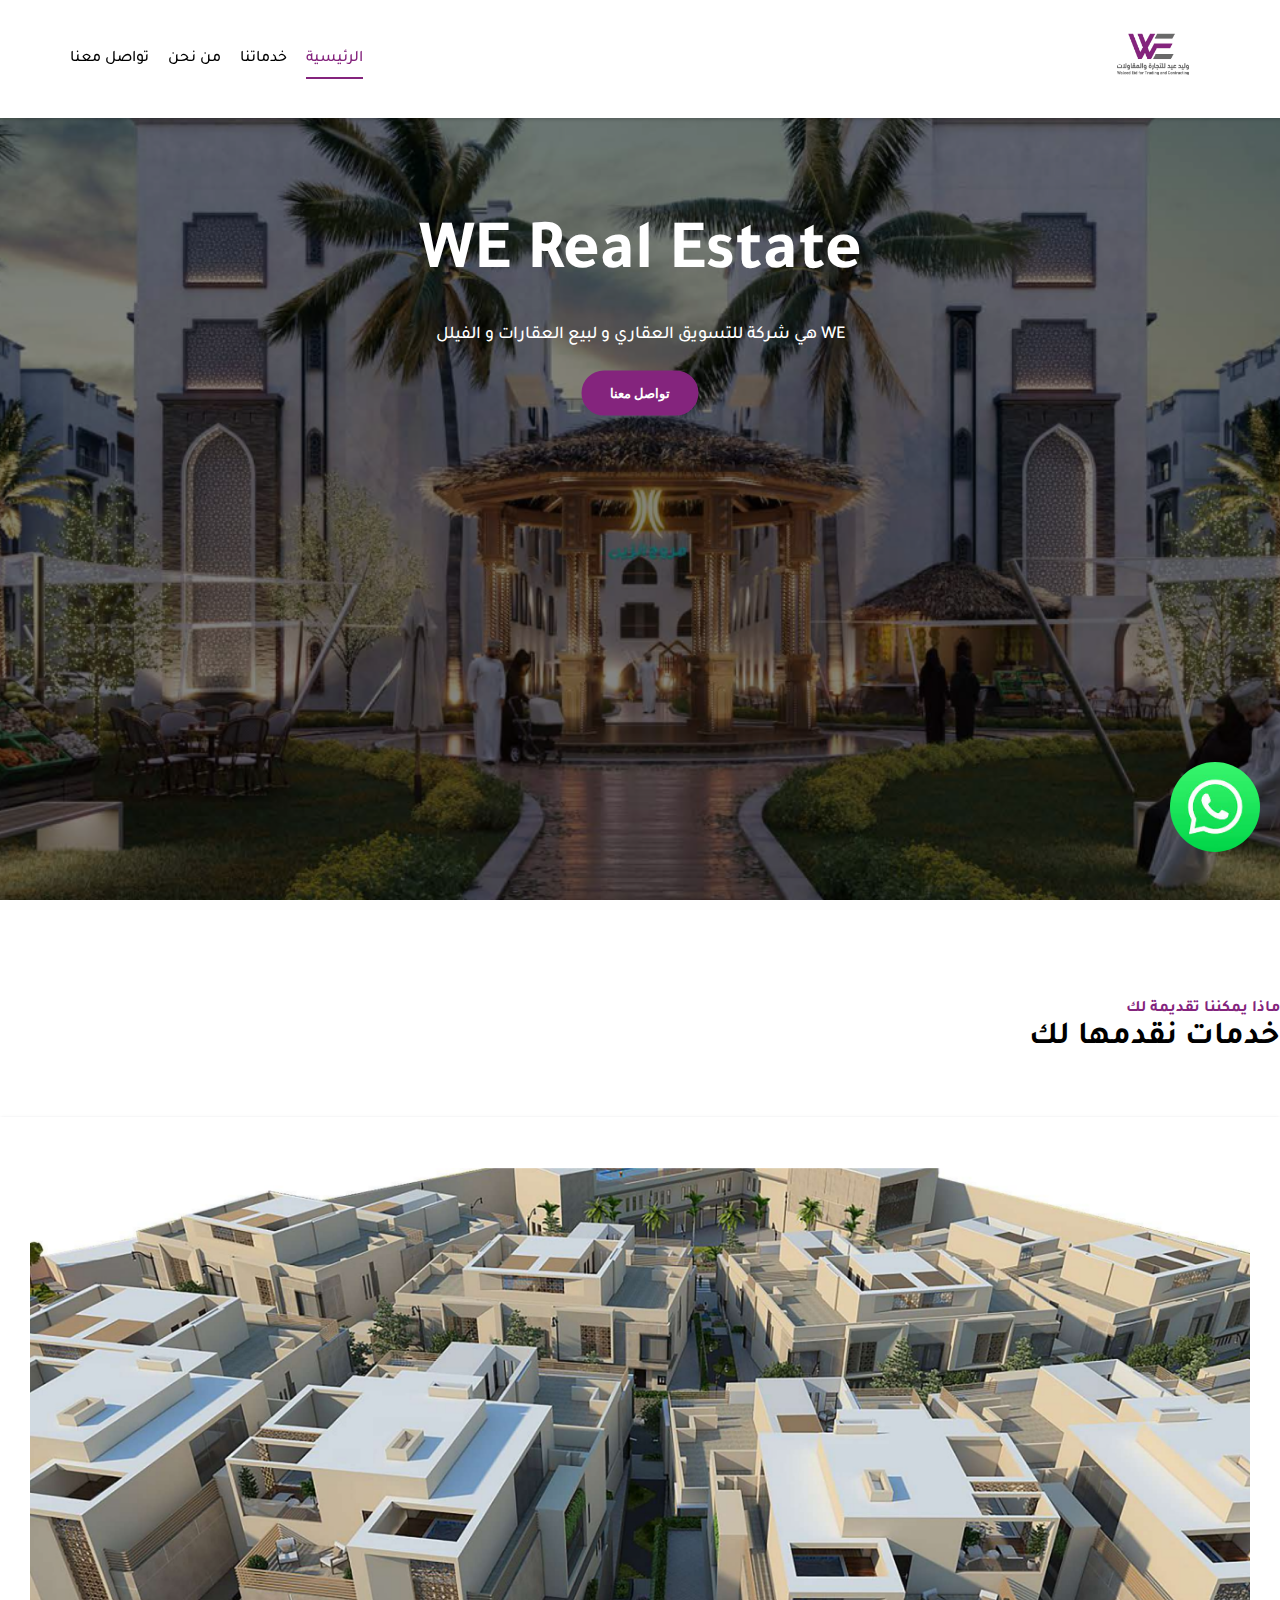
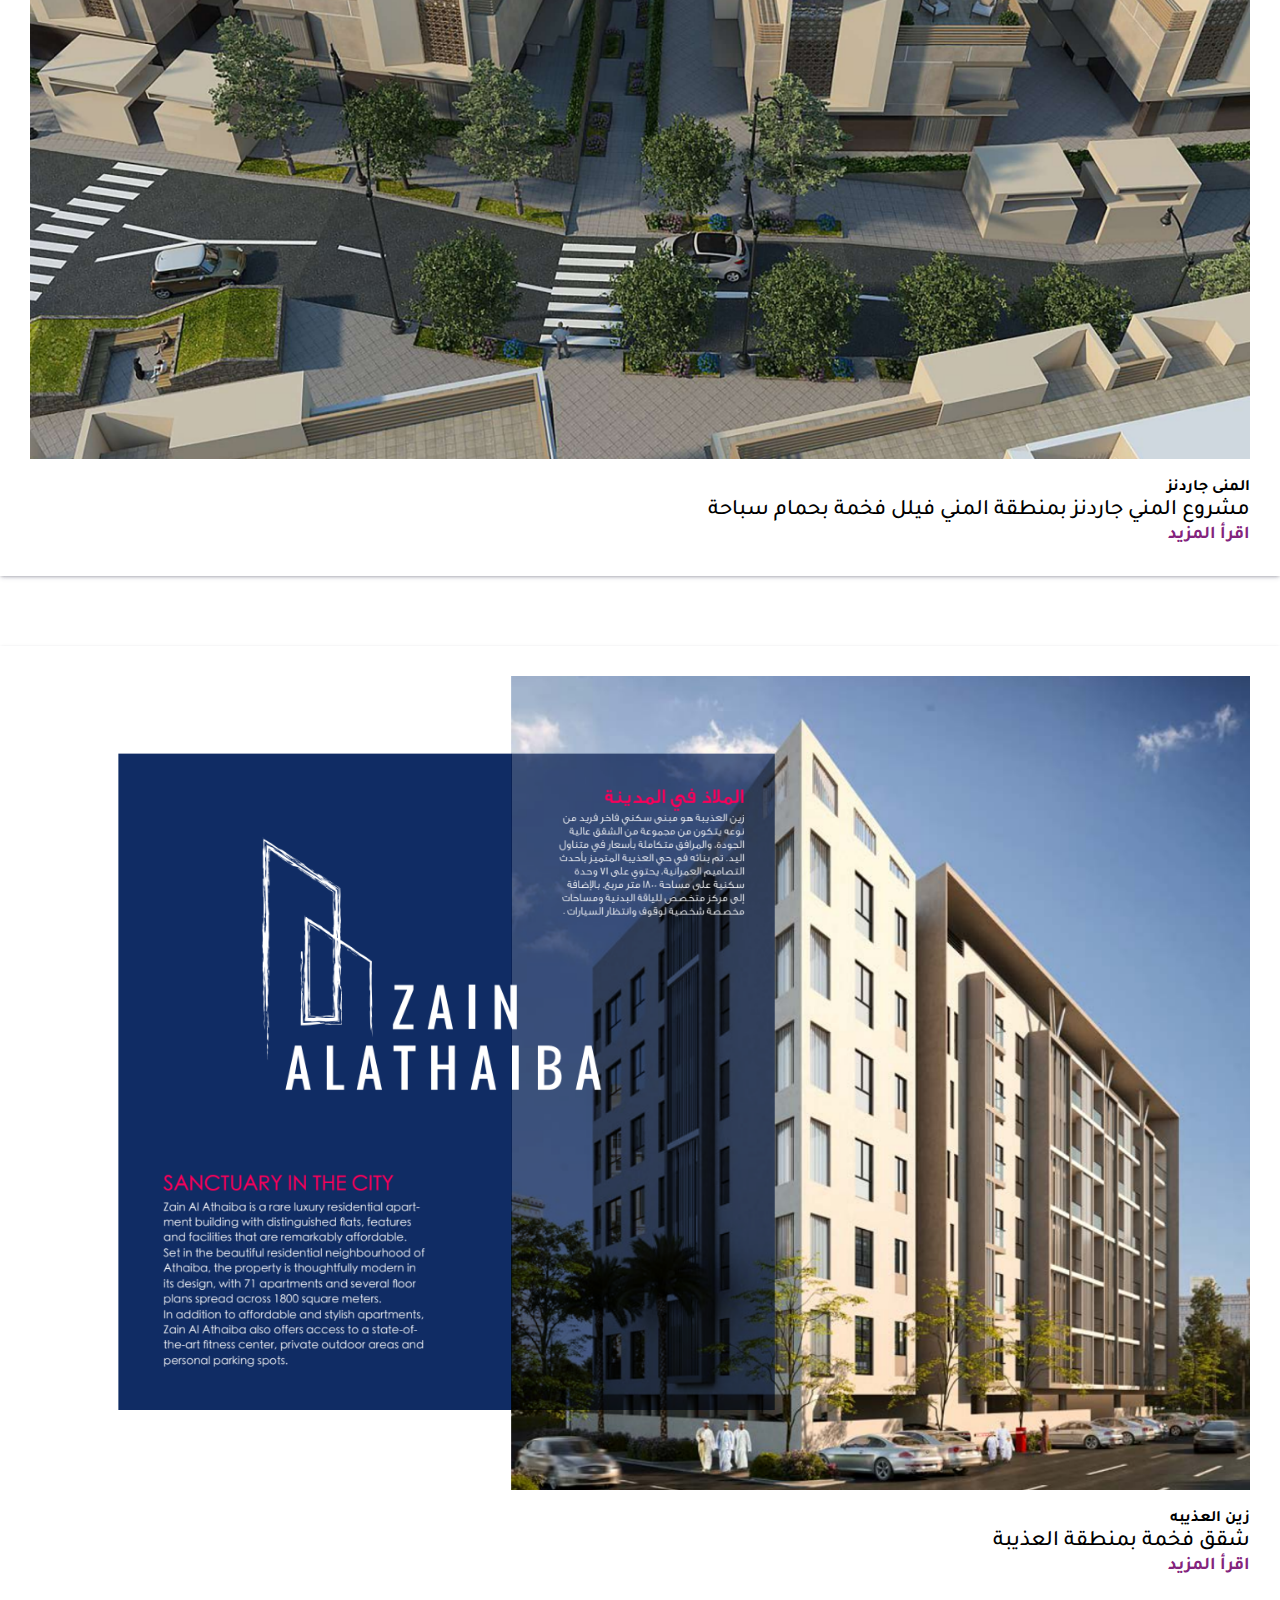
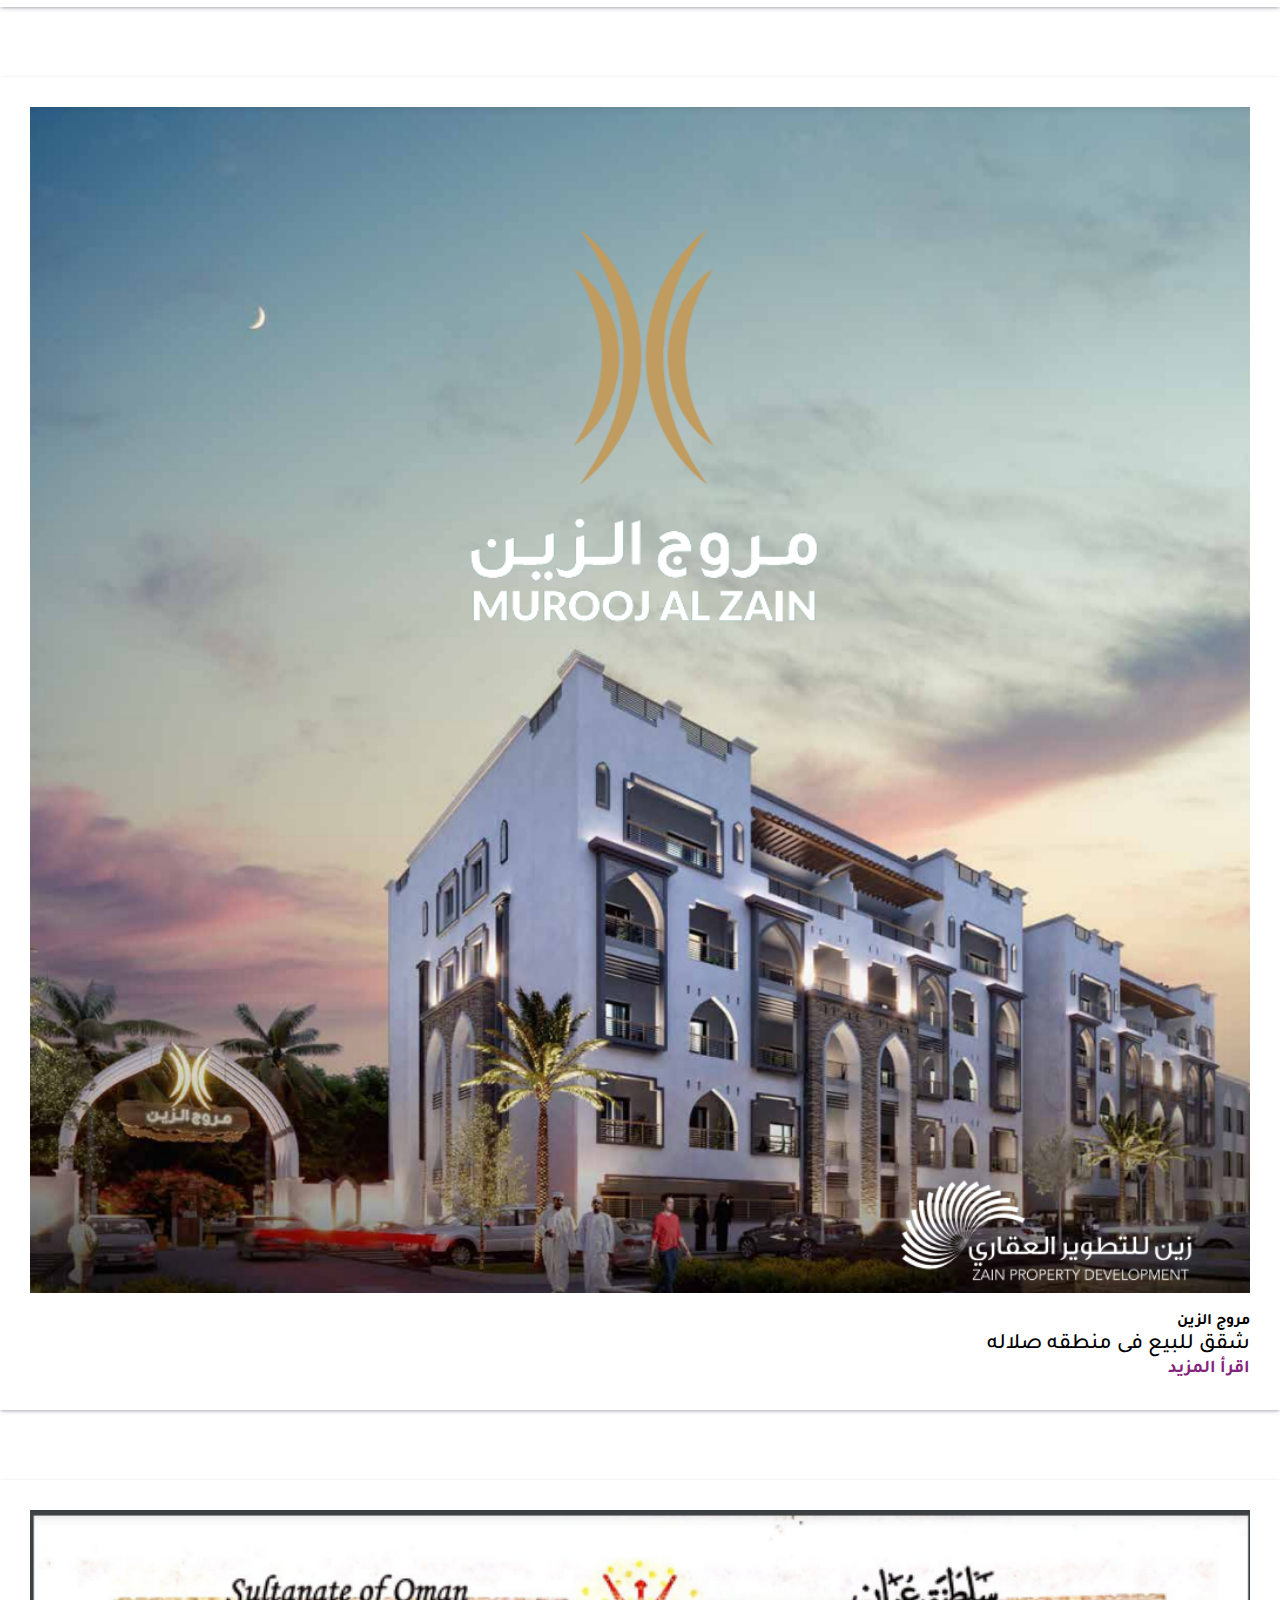
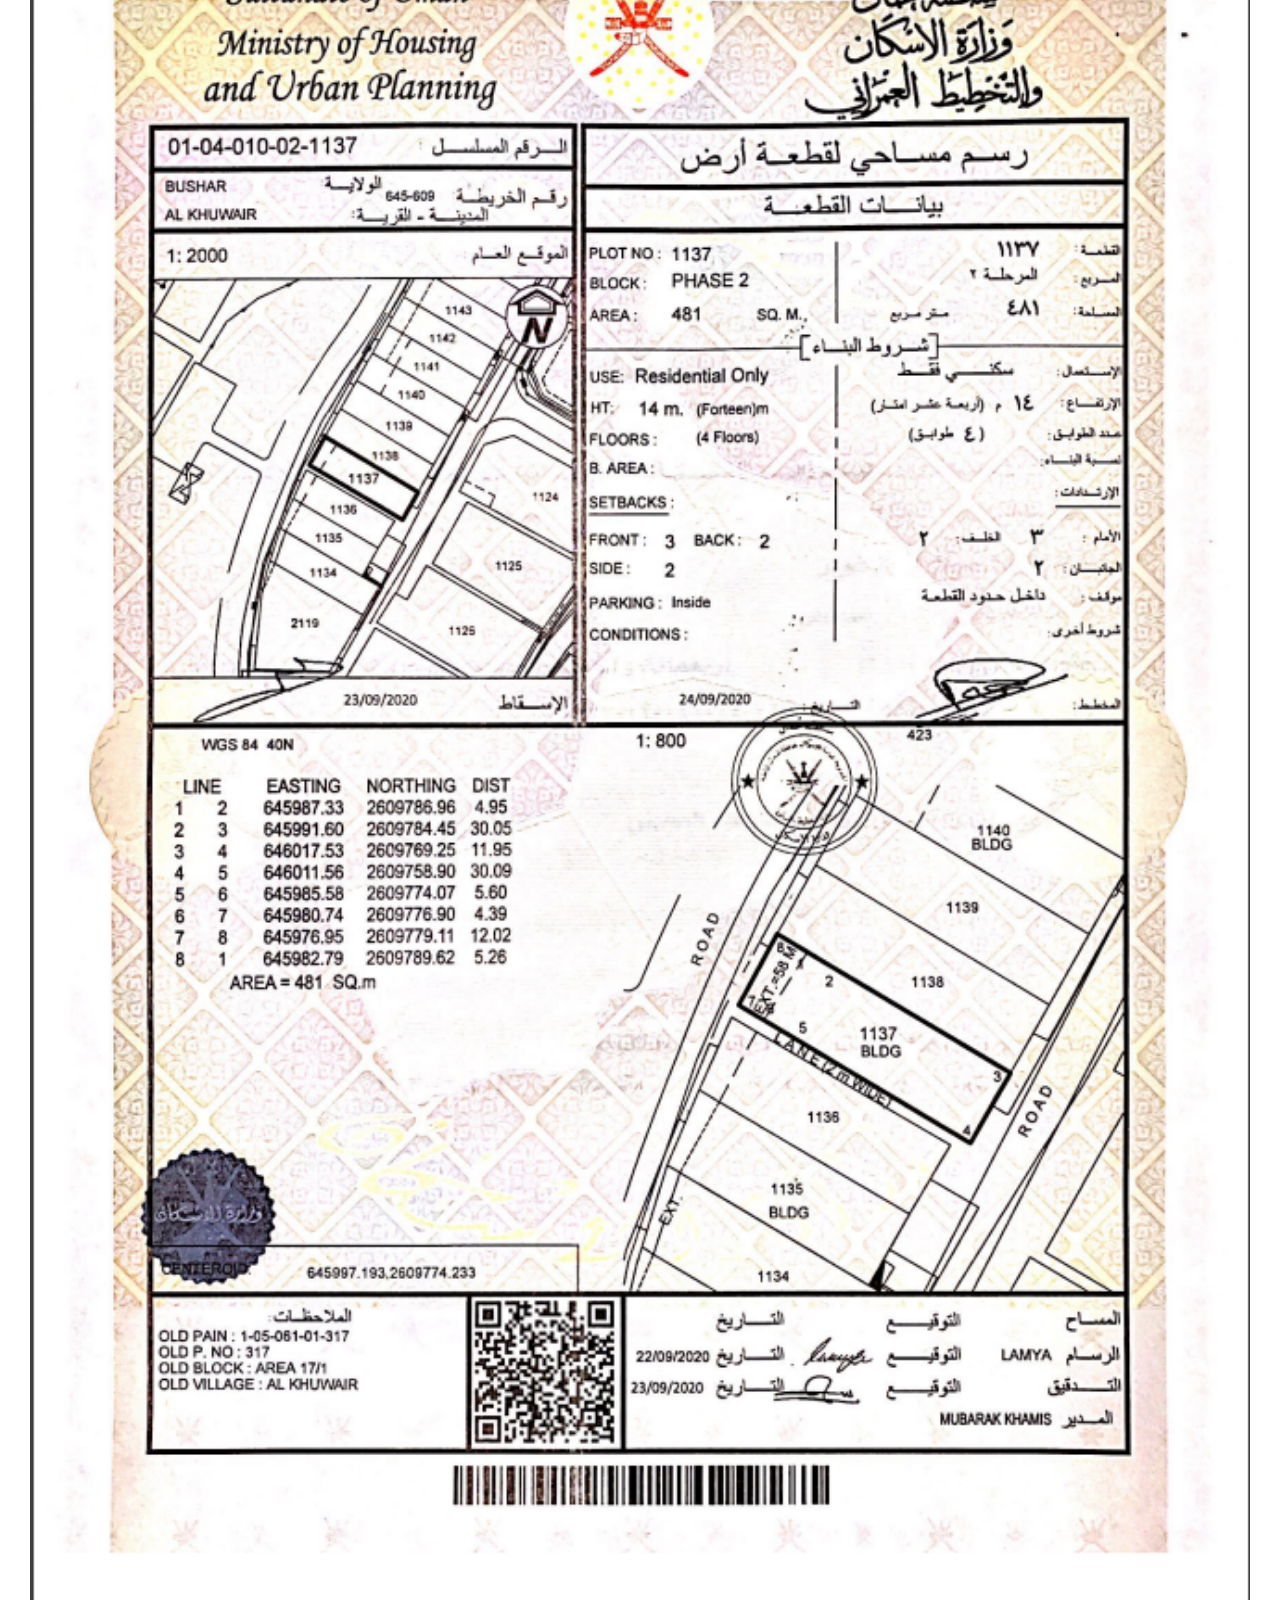
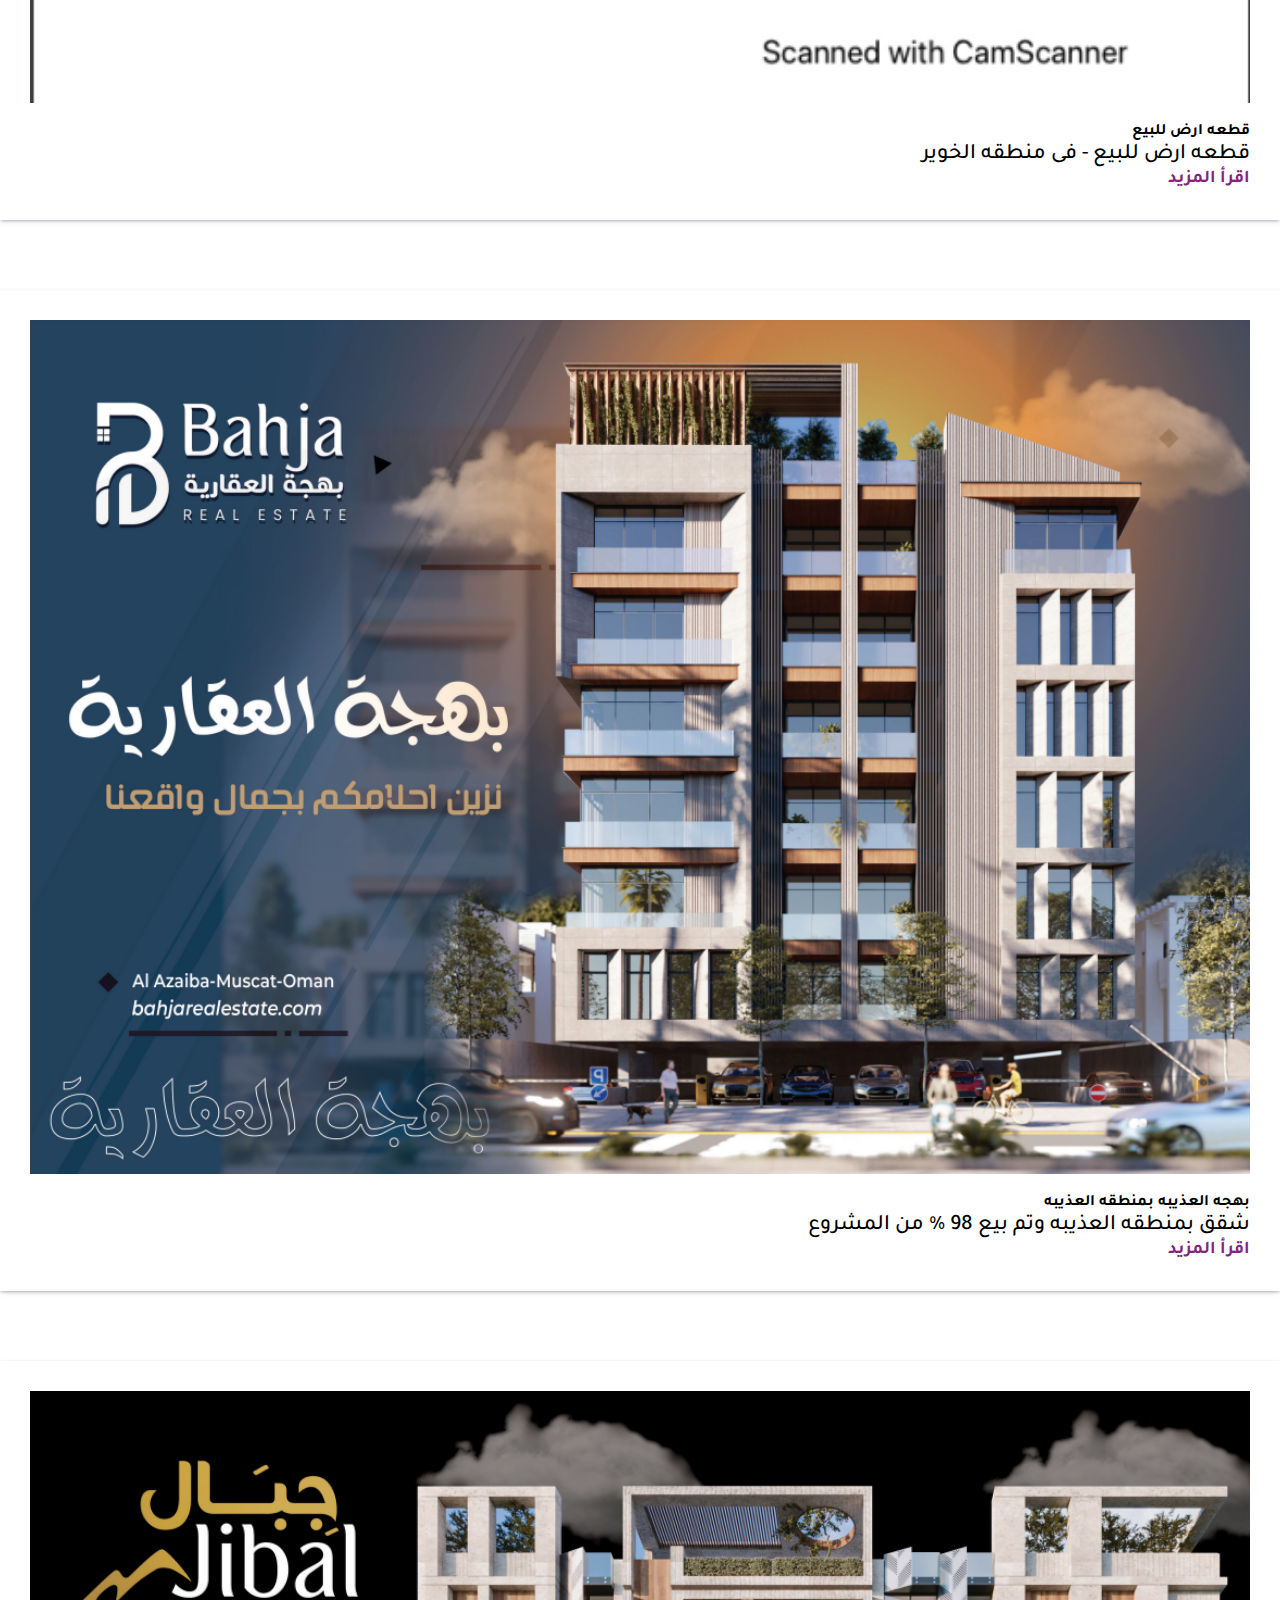
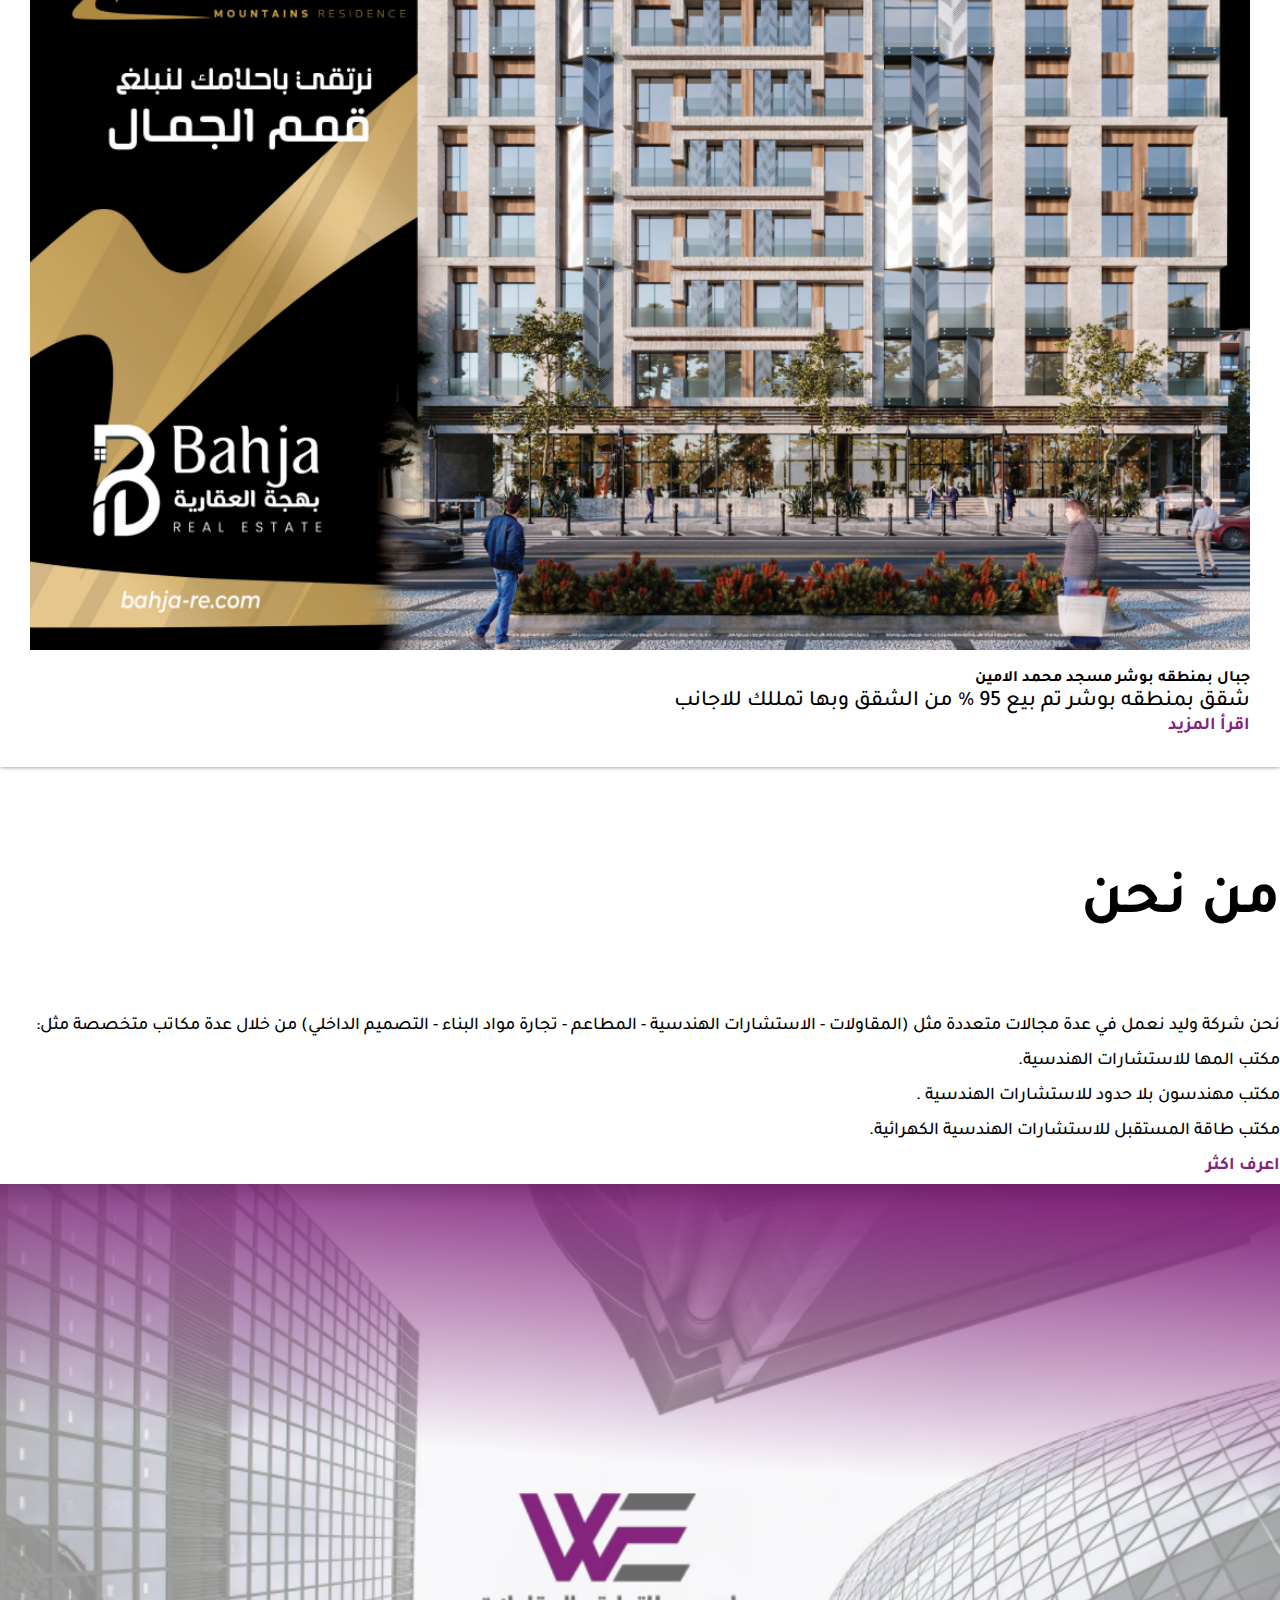
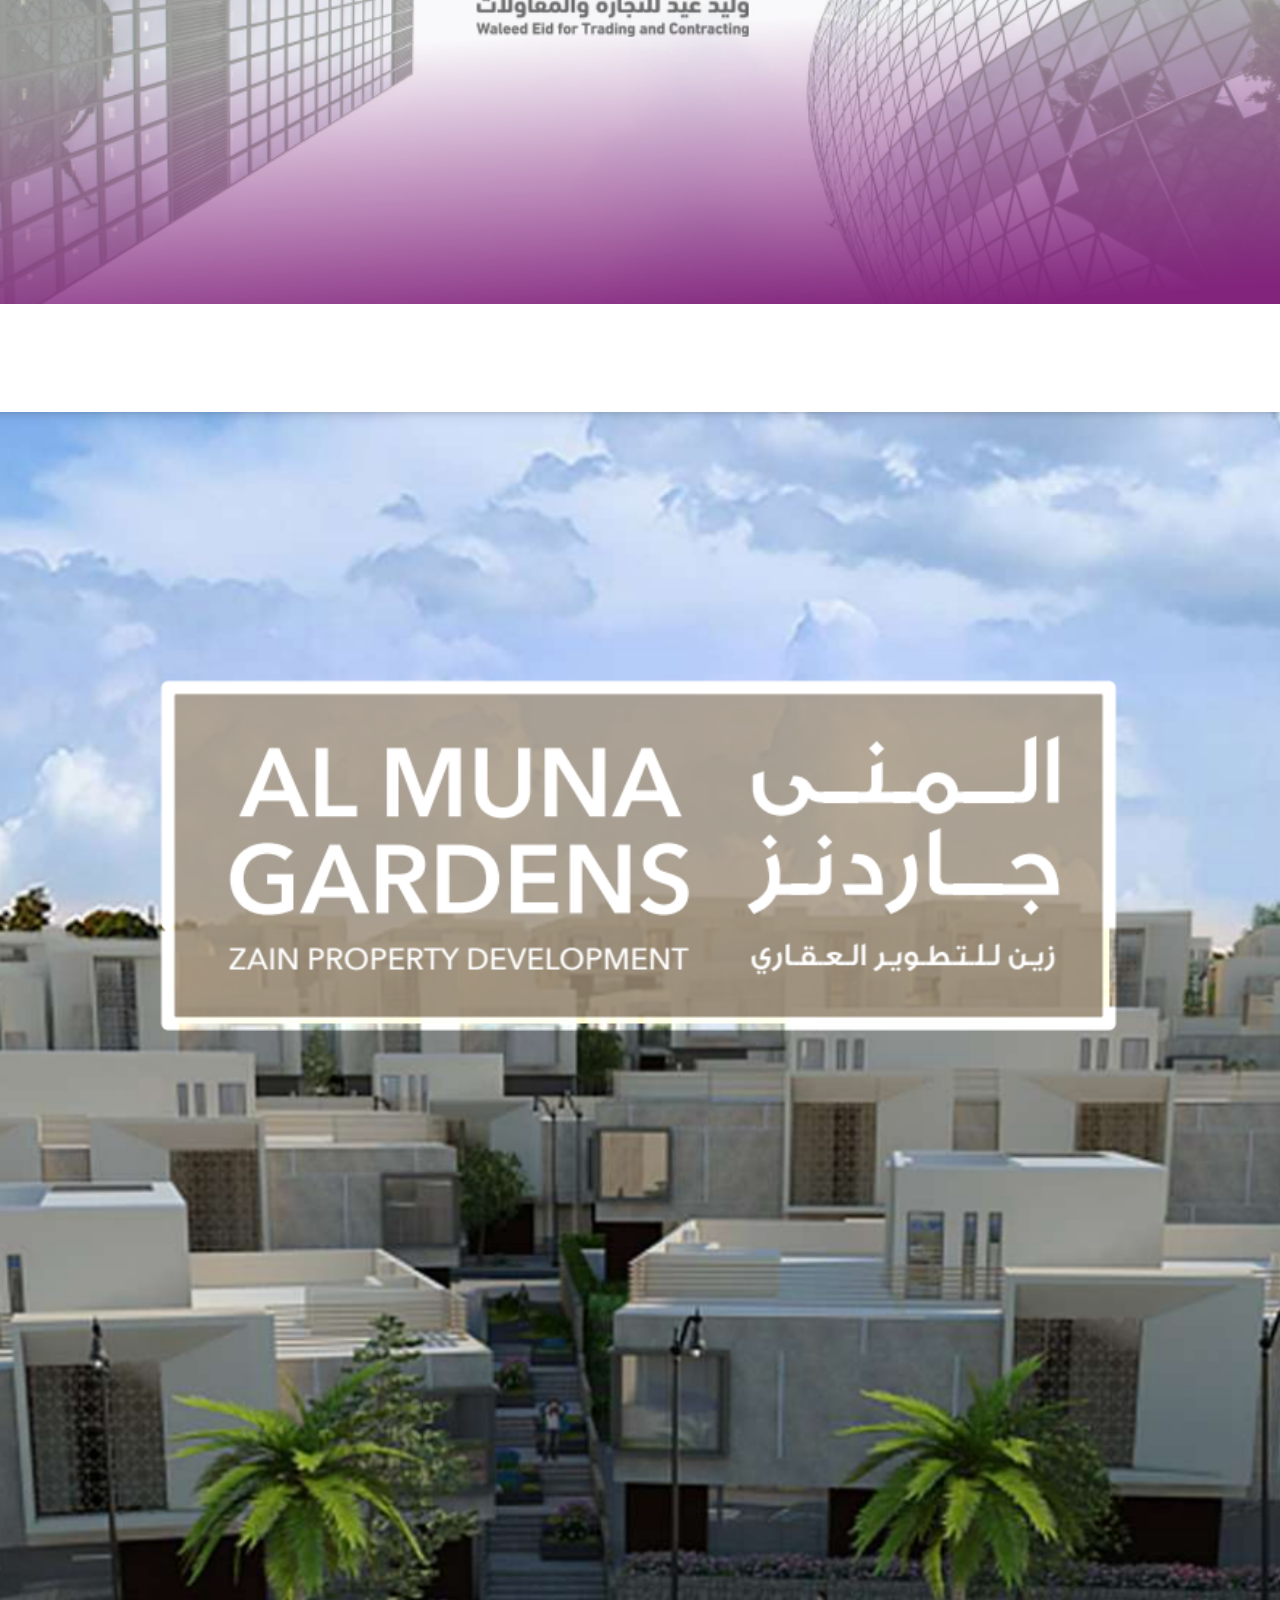
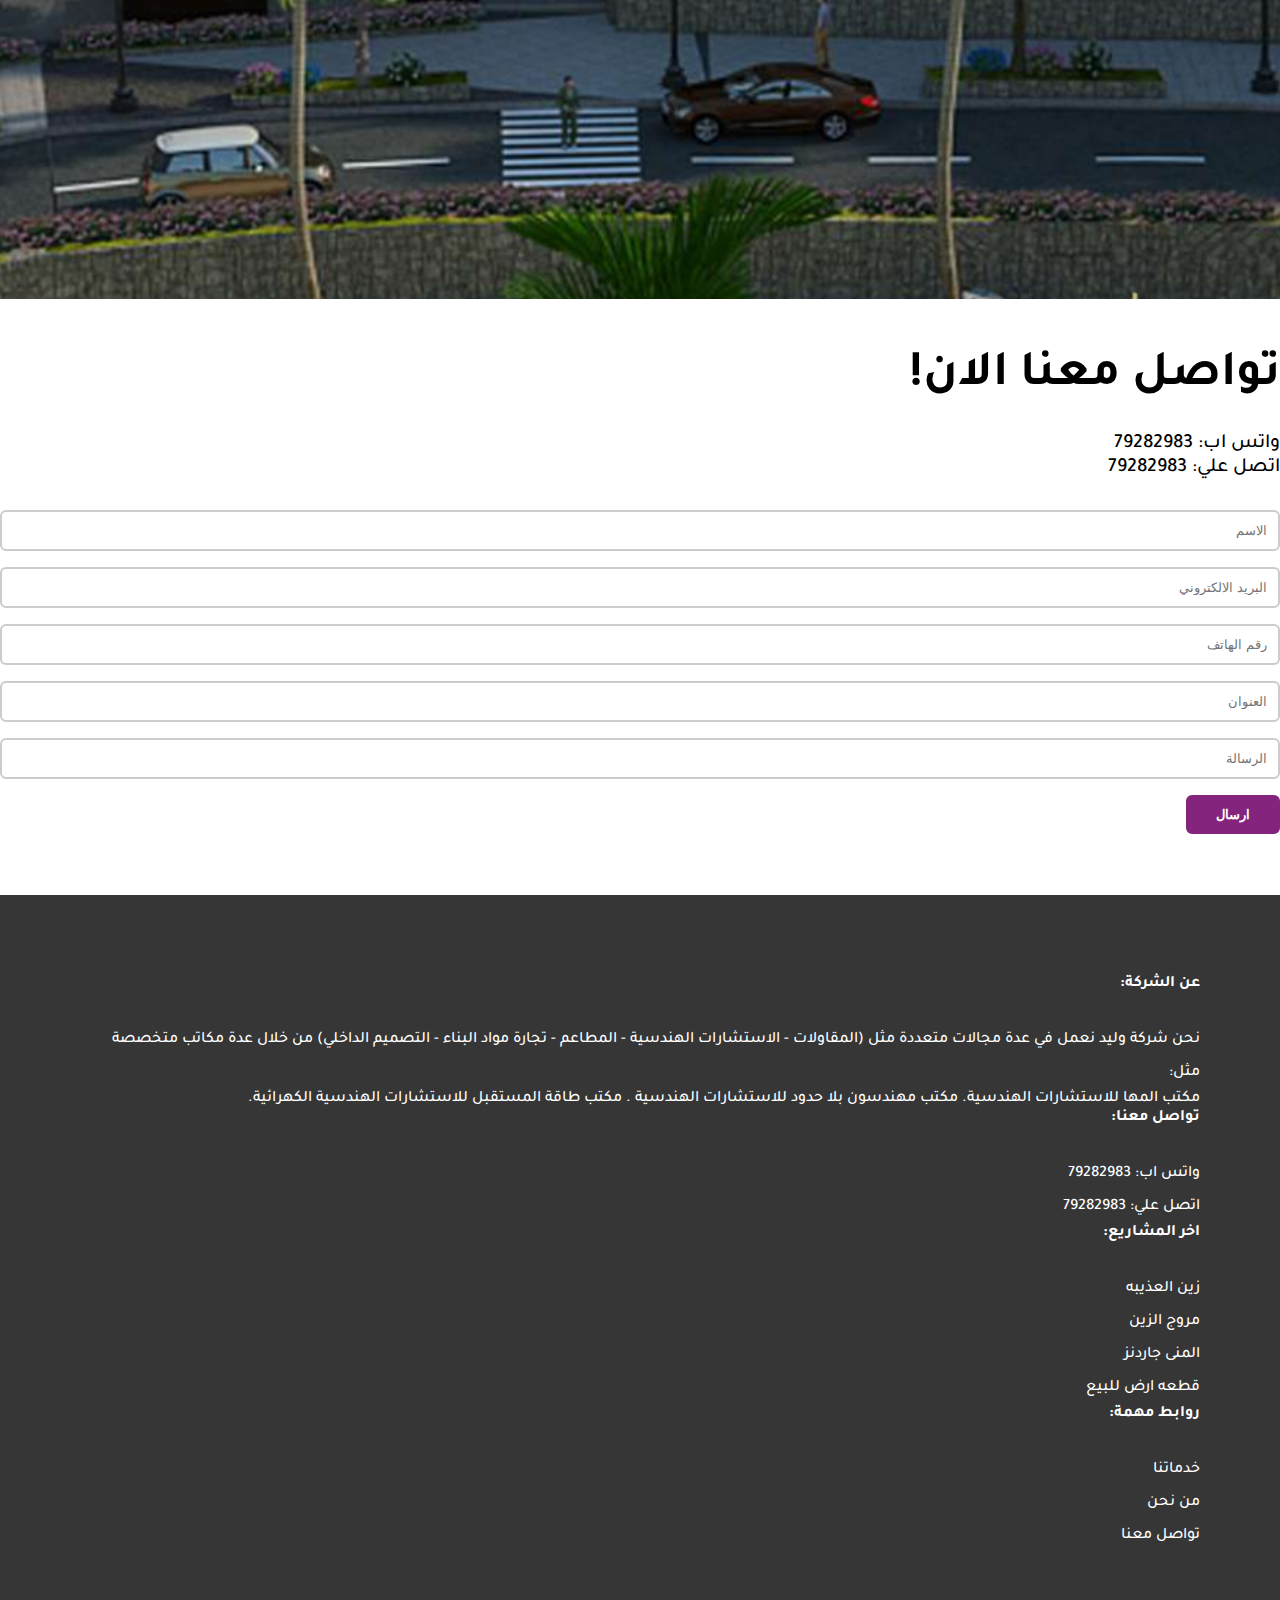
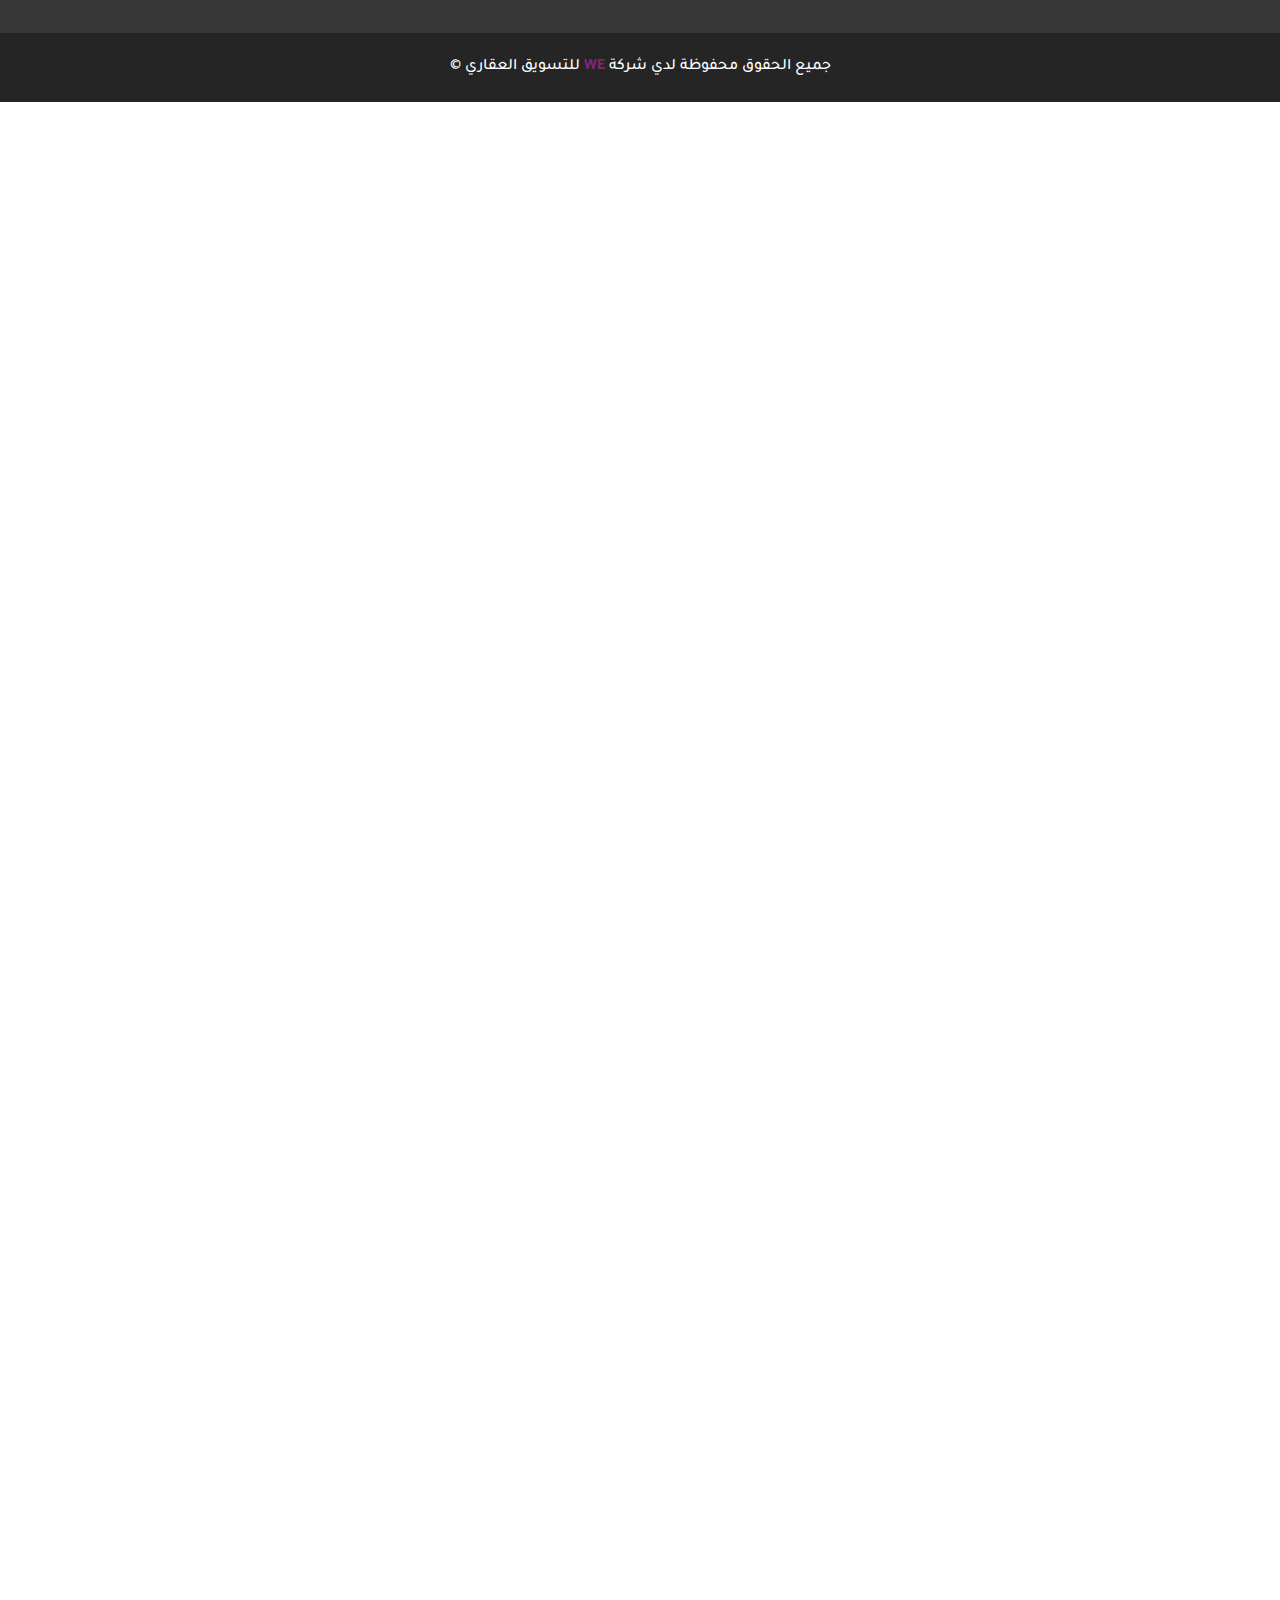
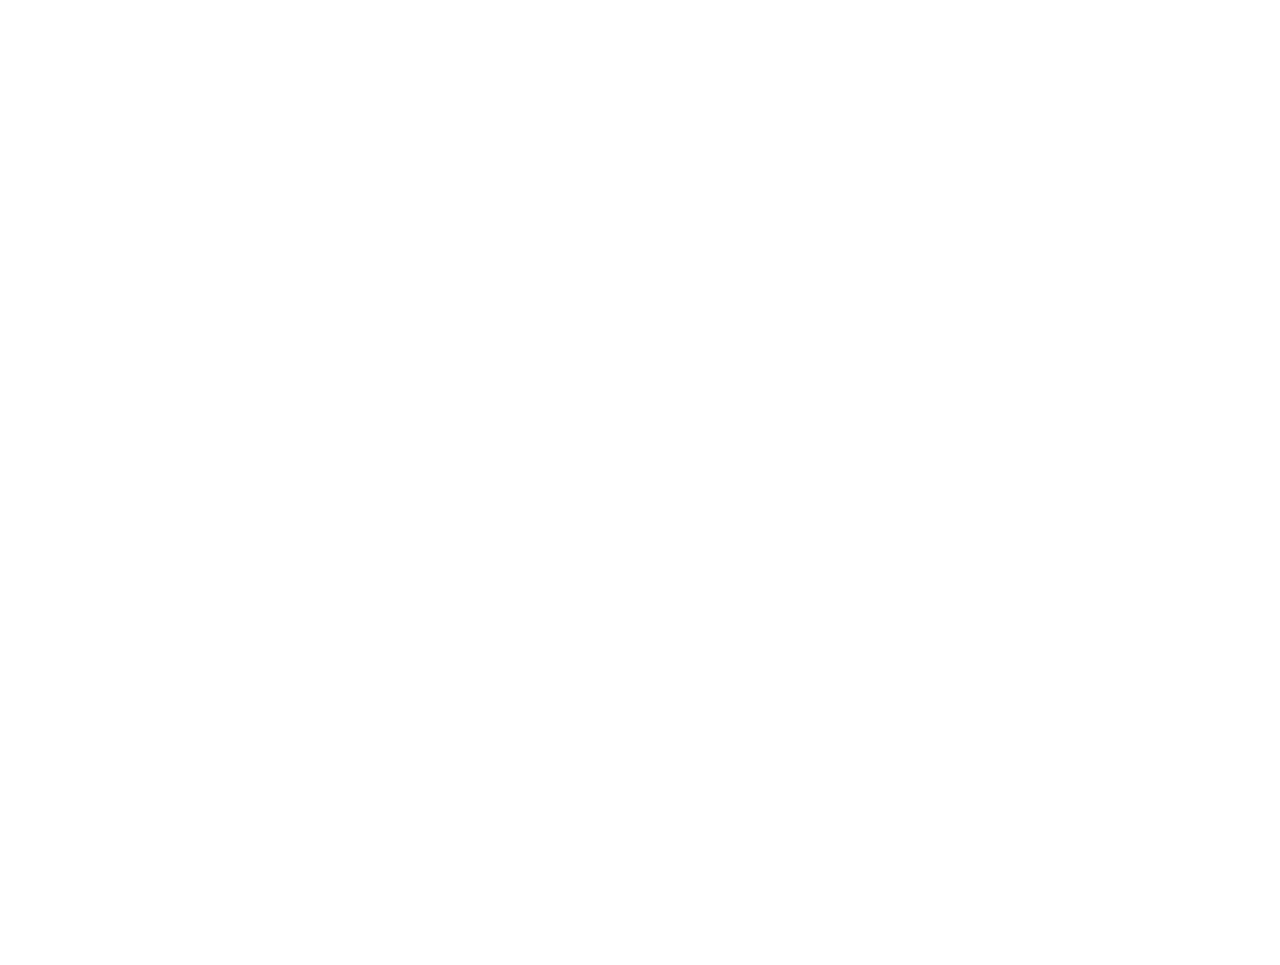
==== index.html @ bc3c977b "Add files via upload" ====
<!DOCTYPE html> 
<html dir="rtl" lang="ar">
  <head> 
    <meta name="viewport" content="width=device-width, initial-scale=1, minimum-scale=1"/>
    <meta name="description" content="شركة WE للتسويق العقاري"/>
    <link rel="stylesheet" href="https://cdnjs.cloudflare.com/ajax/libs/font-awesome/6.1.1/css/all.min.css" integrity="sha512-KfkfwYDsLkIlwQp6LFnl8zNdLGxu9YAA1QvwINks4PhcElQSvqcyVLLD9aMhXd13uQjoXtEKNosOWaZqXgel0g==" crossorigin="anonymous" referrerpolicy="no-referrer"/>
    <link rel="shortcut icon" href="imgs/logo.jpeg" type="image/x-icon"/>
    <link rel="stylesheet" href="css/main.css"/>
    <link rel="stylesheet" href="https://cdn.jsdelivr.net/npm/bootstrap@4.6.1/dist/css/bootstrap.min.css" integrity="sha384-zCbKRCUGaJDkqS1kPbPd7TveP5iyJE0EjAuZQTgFLD2ylzuqKfdKlfG/eSrtxUkn" crossorigin="anonymous"/>
    <title>We Real Estate</title>
  </head>
</html>
<body> 
  <div class="overlay main"></div>
  <div class="nav-div"> 
    <div class="logo"><img src="imgs/logo.jpeg" alt=""/></div><i class="fa-solid fa-bars"></i>
    <div class="nav-items">
      <ul> 
        <li><a href="#الرئيسية" data-link="الرئيسية">الرئيسية</a></li>
        <li><a href="#خدماتنا" data-link="خدماتنا">خدماتنا</a></li>
        <li><a href="#من نحن" data-link="من نحن">من نحن</a></li>
        <li><a href="#تواصل معنا" data-link="تواصل معنا">تواصل معنا</a></li>
      </ul>
    </div>
  </div>
  <div class="home" id="الرئيسية">
    <div class="overlay"></div>
    <div class="home-content"> 
      <h1>WE Real Estate</h1>
      <p>WE هي شركة للتسويق العقاري و لبيع العقارات و الفيلل</p>
      <div class="contact"> 
        <button><a href="#تواصل معنا">تواصل معنا </a></button>
      </div>
    </div>
  </div>
  <div class="services" id="خدماتنا">
    <div class="container">
      <div class="services-content"> 
        <div class="heading"> 
          <p>ماذا يمكننا تقديمة لك</p>
          <h1>خدمات نقدمها لك</h1>
        </div>
        <div class="row">
          <div class="col-md-12 srv-box">
            <div class="overlay"><i class="fa-solid fa-video"></i></div><img src="imgs/sr3.png" alt=""/>
            <div class="srv-box-content"> 
              <h4>المنى جاردنز</h4>
              <p>مشروع المني جاردنز بمنطقة المني فيلل فخمة بحمام سباحة</p><a href="imgs/ALMUNA-GARDENS-BROCHUREcompressed-1compressed-1.pdf">اقرأ المزيد </a>
            </div>
          </div>
          <div class="col-md-12 srv-box">
            <div class="overlay"><i class="fa-solid fa-video"></i></div><img src="imgs/sr2.png" alt=""/>
            <div class="srv-box-content"> 
              <h4>زين العذيبه </h4>
              <p>شقق فخمة بمنطقة العذيبة</p><a href="imgs/brochure-3compressed.pdf">اقرأ المزيد </a>
            </div>
          </div>
          <div class="col-md-12 srv-box">
            <div class="overlay"><i class="fa-solid fa-video"></i></div><img src="imgs/sr1.png" alt=""/>
            <div class="srv-box-content"> 
              <h4>مروج الزين</h4>
              <p> شقق للبيع فى منطقه صلاله</p><a href="imgs/MUROOJ-ZAIN-Bro1.pdf">اقرأ المزيد </a>
            </div>
          </div>
          <div class="col-md-12 srv-box">
            <div class="overlay"><i class="fa-solid fa-video"></i></div><img src="imgs/bb3.png" alt=""/>
            <div class="srv-box-content"> 
              <h4>قطعه ارض للبيع</h4>
              <p>قطعه ارض للبيع - فى منطقه الخوير </p><a href="imgs/CamScanner-10-04-2020-15.05.50.pdf">اقرأ المزيد </a>
            </div>
          </div>
          <div class="col-md-12 srv-box">
            <div class="overlay"><i class="fa-solid fa-video"></i></div><img src="imgs/بهجة.png" alt=""/>
            <div class="srv-box-content"> 
              <h4>بهجه العذيبه بمنطقه العذيبه</h4>
              <p>شقق بمنطقه العذيبه وتم بيع 98 % من المشروع</p><a href="imgs/portfolio-1.pdf">اقرأ المزيد </a>
            </div>
          </div>
          <div class="col-md-12 srv-box">
            <div class="overlay"><i class="fa-solid fa-video"></i></div><img src="imgs/جبال.png" alt=""/>
            <div class="srv-box-content"> 
              <h4>جبال بمنطقه بوشر مسجد محمد الامين</h4>
              <p>شقق بمنطقه بوشر تم بيع 95 % من الشقق وبها تمللك للاجانب</p><a href="imgs/portfolio-3.pdf">اقرأ المزيد </a>
            </div>
          </div>
        </div>
      </div>
    </div>
  </div>
  <div class="about container" id="من نحن">
    <div class="row"> 
      <div class="about-content col-lg-6 col-sm-12">
        <h1>من نحن</h1>
        <p><br/>نحن شركة وليد نعمل في عدة مجالات متعددة مثل (المقاولات - الاستشارات الهندسية - المطاعم - تجارة مواد البناء - التصميم الداخلي) من خلال عدة مكاتب متخصصة مثل:<br/> مكتب المها للاستشارات الهندسية. <br/> مكتب مهندسون بلا حدود للاستشارات الهندسية .<br/> مكتب طاقة المستقبل للاستشارات الهندسية الكهرائية.</p>
        <p><a href="imgs/بروفال-تفاعلي22.pdf">اعرف اكثر </a></p>
      </div>
      <div class="about-img col-lg-6 col-sm-12"><img src="imgs/whous.png" alt=""/></div>
    </div>
  </div>
  <div class="team container" id="فريق العمل"></div>
  <div class="contact-section container" id="تواصل معنا">
    <div class="row">  
      <div class="form-img col-lg-6 col-sm-12"><img src="imgs/gardens.png" alt=""/></div>
      <div class="form col-lg-6 col-sm-12">
        <div class="heading"> 
          <h1>تواصل معنا الان!</h1>
          <p>واتس اب: 79282983 </p>
          <p>اتصل علي: 79282983 </p>
        </div>
        <form action="https://formsubmit.co/w.eid@orixoman.com" method="POST" required="required"> 
          <input type="text" placeholder="الاسم" name="name" required="required"/>
          <input type="email" placeholder="البريد الالكتروني" name="email" required="required"/>
          <input type="tel" placeholder="رقم الهاتف" name="phone" required="required"/>
          <input type="text" placeholder="العنوان" name="subject" required="required"/>
          <input type="message" placeholder="الرسالة" name="message" required="required"/>
          <button type="submit">ارسال</button>
        </form>
      </div>
    </div>
  </div>
  <footer> 
    <div class="container">
      <div class="row"> 
        <div class="col-lg-3 col-md-6 col-sm-12 foot-box"> 
          <h4>عن الشركة:</h4>
          <p>نحن شركة وليد نعمل في عدة مجالات متعددة مثل (المقاولات - الاستشارات الهندسية - المطاعم - تجارة مواد البناء - التصميم الداخلي) من خلال عدة مكاتب متخصصة مثل:</p>مكتب المها للاستشارات الهندسية.
          مكتب مهندسون بلا حدود للاستشارات الهندسية .
          مكتب طاقة المستقبل للاستشارات الهندسية الكهرائية.
        </div>
        <div class="col-lg-3 col-md-6 col-sm-12 foot-box"> 
          <h4>تواصل معنا: </h4>
          <p><a href="https://api.whatsapp.com/send?phone=+96879282983&amp;text=We Real Estate">واتس اب: 79282983                    </a></p>
          <p><a href="tel:+96879282983">اتصل علي: 79282983</a></p>
        </div>
        <div class="col-lg-3 col-md-6 col-sm-12 foot-box"> 
          <h4>اخر المشاريع:</h4>
          <p><a href="https://drive.google.com/file/d/1Ru7oEbXsmyxgmiTvWU6X0ptlwWeqWxnp/view?usp=sharing">زين العذيبه</a></p>
          <p><a href="https://drive.google.com/file/d/1PaqVr5Qzjx2vLZrUm6vl0oh4TegUi70x/view?usp=sharing">مروج الزين</a></p>
          <p><a href="https://drive.google.com/file/d/1AcNN4-7AFU0YBIr0f4gXQZPN4NgMopxK/view?usp=sharing">المنى جاردنز</a></p>
          <p><a href="https://drive.google.com/file/d/19x10w6tkzTAj8m93NtObUZ5gUJwxxB0v/view?usp=sharing">قطعه ارض للبيع</a></p>
        </div>
        <div class="col-lg-3 col-md-6 col-sm-12 foot-box">
          <h4>روابط مهمة:</h4>
          <p><a href="#خدماتنا">خدماتنا</a></p>
          <p><a href="#من نحن">من نحن</a></p>
          <p><a href="#تواصل معنا">تواصل معنا</a></p>
        </div>
      </div>
    </div>
  </footer>
  <div class="copyrights"> 
    <p>جميع الحقوق محفوظة لدي شركة <span>WE</span>  للتسويق العقاري ©</p>
  </div>
  <div class="wts btn"> <a href="https://api.whatsapp.com/send?phone=+96879282983&amp;text=We Real Estate"><img src="imgs/whatsapp.jpeg" alt=""/></a></div>
  <script src="https://cdn.jsdelivr.net/npm/jquery@3.5.1/dist/jquery.slim.min.js" integrity="sha384-DfXdz2htPH0lsSSs5nCTpuj/zy4C+OGpamoFVy38MVBnE+IbbVYUew+OrCXaRkfj" crossorigin="anonymous"></script>
  <script src="https://cdn.jsdelivr.net/npm/bootstrap@4.6.1/dist/js/bootstrap.bundle.min.js" integrity="sha384-fQybjgWLrvvRgtW6bFlB7jaZrFsaBXjsOMm/tB9LTS58ONXgqbR9W8oWht/amnpF" crossorigin="anonymous"></script>
  <script src="js/main.js"> </script>
</body>
---- css/main.css ----
@import url("https://fonts.googleapis.com/css2?family=DM+Sans:ital,wght@0,400;0,500;0,700;1,400;1,500;1,700&family=Heebo:wght@100;200;300;400;500;600&family=League+Spartan:wght@100;300;400;500;600&family=Tajawal:wght@200;300;400;500;700;800&display=swap");
* {
  margin: 0;
  padding: 0;
  box-sizing: border-box;
}

html {
  scroll-behavior: smooth;
}

body {
  font-family: "DM Sans", sans-serif;
  font-family: "Heebo", sans-serif;
  font-family: "League Spartan", sans-serif;
  font-family: "Tajawal", sans-serif;
  font-weight: 500;
}

a {
  text-decoration: none;
}

.nav-div {
  display: flex;
  justify-content: space-between;
  align-items: center;
  box-shadow: rgba(0, 0, 0, 0.15) 1.95px 1.95px 2.6px;
  position: fixed;
  top: 0;
  width: 100%;
  z-index: 1000;
  background: #fff;
  margin: 0;
  padding: 20px 70px;
}
.nav-div .logo img {
  width: 114px;
  height: 70px;
}
.nav-div .logo.hidden {
  display: none;
}
.nav-div .fa-bars {
  display: none;
  font-size: 20px;
}
.nav-div .fa-bars.hidden {
  display: none;
}
.nav-div .nav-items li {
  list-style: none;
  display: inline-block;
  margin-right: 15px;
}
.nav-div .nav-items li a {
  font-weight: 500;
  color: #000;
  text-decoration: none;
  padding-bottom: 10px;
  transition: 0.3s;
  border-bottom: 2px solid #fff;
}
.nav-div .nav-items li a.active {
  border-bottom: 2px solid #84247D;
  color: #84247D;
}
.nav-div .nav-items li:hover a {
  transition: 0.3s;
  border-bottom: 2px solid #84247D;
  color: #84247D;
}
.nav-div .nav-items .fa-xmark {
  float: right;
  position: absolute;
  top: 26px;
  right: 31px;
  font-size: 20px;
  display: none;
}
@media screen and (max-width: 600px) {
  .nav-div .nav-items {
    width: 100%;
    display: none;
  }
  .nav-div .nav-items .fa-xmark {
    display: block;
  }
}
.nav-div .nav-items.active {
  text-align: center;
  display: block;
  height: 100vh;
}
.nav-div .nav-items.active li {
  display: block;
  margin-bottom: 25px;
}
@media screen and (max-width: 600px) {
  .nav-div .fa-bars {
    display: block;
  }
}

.home {
  position: relative;
  background: url("../imgs/home.png");
  background-position: center;
  background-size: cover;
  text-align: center;
  color: #fff;
  margin-bottom: 100px;
  height: 100vh;
}
.home .overlay {
  opacity: 0.8;
  width: 100%;
  height: 100%;
  position: absolute;
  color: #fff;
  background: rgba(0, 0, 0, 0.6);
  transition: 0.36s;
}
.home .home-content {
  z-index: 100;
  position: absolute;
  left: 50%;
  top: 35%;
  transform: translate(-50%, -50%);
}
.home .home-content h1 {
  font-size: 70px;
  font-weight: 600;
  margin-bottom: 25px;
}
.home .home-content p {
  font-size: 20px;
  margin-bottom: 25px;
}
.home .home-content .contact button {
  padding: 17px 29px;
  background-color: #84247D;
  border-radius: 40px;
  border: 2px solid #84247D;
  font-weight: 600;
  transition: 0.3s;
}
.home .home-content .contact button a {
  color: #fff;
}
.home .home-content .contact button:hover {
  background-color: transparent;
  transition: 0.3s;
}
@media screen and (max-width: 600px) {
  .home .home-content h1 {
    font-size: 30px;
  }
  .home .home-content p {
    font-size: 13px;
  }
  .home .home-content .contact button {
    padding: 17px 29px;
  }
}
@media screen and (min-width: 768px) {
  .home .home-content h1 {
    font-size: 30px;
  }
  .home .home-content p {
    font-size: 20px;
  }
  .home .home-content .contact button {
    padding: 13px 26px;
  }
}
@media screen and (min-width: 992px) {
  .home .home-content h1 {
    font-size: 70px;
  }
  .home .home-content p {
    font-size: 18px;
  }
  .home .home-content .contact button {
    padding: 13px 26px;
  }
}
@media screen and (min-width: 1199) {
  .home .home-content h1 {
    font-size: 35px;
  }
  .home .home-content p {
    font-size: 18px;
  }
  .home .home-content .contact button {
    padding: 13px 26px;
  }
}

.services {
  position: relative;
  margin-bottom: 100px;
  text-align: right;
}
.services .services-content .heading {
  margin-bottom: 60px;
}
.services .services-content .heading p {
  color: #84247D;
  font-weight: 600;
}
.services .srv-box {
  box-shadow: rgba(50, 50, 93, 0.25) 0px 2px 5px -1px, rgba(0, 0, 0, 0.3) 0px 1px 3px -1px;
  padding: 30px;
  margin-bottom: 70px;
  height: -webkit-fit-content;
  height: -moz-fit-content;
  height: fit-content;
  display: flex;
  flex-direction: column;
}
.services .srv-box .overlay {
  display: flex;
  justify-content: center;
  align-items: center;
  font-size: 30px;
  opacity: 0;
  width: calc(100% - 60px);
  height: calc(100% - 193px);
  position: absolute;
  color: #fff;
  background-color: rgba(132, 36, 125, 0.5);
  transition: 0.36s;
  text-align: center;
  cursor: pointer;
}
.services .srv-box .overlay:hover {
  opacity: 1;
}
.services .srv-box .overlay i {
  font-size: 60px;
}
@media screen and (max-width: 600px) {
  .services .srv-box .overlay {
    height: calc(100% - 174px);
  }
}
.services .srv-box img {
  width: 100%;
  height: 60%;
  margin-bottom: 20px;
}
.services .srv-box .srv-box-content p {
  font-size: 22px;
}
.services .srv-box .srv-box-content a {
  font-size: 18px;
  color: #84247D;
  font-weight: 600;
}
@media screen and (max-width: 600px) {
  .services .srv-box .srv-box-content h4 {
    font-size: 20px;
  }
  .services .srv-box .srv-box-content p {
    font-size: 13px;
  }
  .services .srv-box .srv-box-content a {
    font-size: 12px;
    color: #84247D;
    font-weight: 600;
  }
}

.about {
  margin-bottom: 100px;
  text-align: right;
}
.about .about-content h1 {
  font-size: 60px;
  font-weight: 600;
  margin-bottom: 35px;
}
.about .about-content p {
  font-size: 18px;
  line-height: 35px;
}
.about .about-content p span {
  font-weight: 600;
  color: #84247D;
}
.about .about-content p a {
  font-weight: 600;
  color: #84247D;
}
.about .about-img img {
  width: 100%;
}

.contact-section {
  margin-bottom: 100px;
  text-align: right;
}
.contact-section .form {
  margin-top: 40px;
}
.contact-section .form input {
  outline: none;
  width: 100%;
  margin-bottom: 16px;
  padding: 11px;
  border: 2px solid #ccc;
  border-radius: 6px;
  text-align: right;
  transition: 0.3s;
}
.contact-section .form input:focus {
  border: 2px solid #84247D;
  transition: 0.3s;
}
.contact-section .form button {
  float: right;
  padding: 10px 28px;
  background-color: #84247D;
  border-radius: 6px;
  border: 2px solid #84247D;
  font-weight: 600;
  -webkit-transition: 0.3s;
  color: #fff;
  transition: 0.3s;
}
.contact-section .form button:hover {
  transition: 0.3s;
  color: #000;
  background-color: transparent;
}
.contact-section .form .heading {
  margin-bottom: 30px;
}
.contact-section .form .heading h1 {
  font-size: 50px;
  font-weight: 600;
  margin-bottom: 25px;
}
.contact-section .form .heading p {
  font-size: 20px;
}
.contact-section .form-img img {
  width: 100%;
  height: 100%;
}

.copyrights {
  text-align: center;
  padding: 25px;
  background-color: #252525;
  color: #fff;
}
.copyrights span {
  font-weight: 600;
  color: #84247D;
}

footer {
  padding: 80px;
  color: #fff;
  background-color: #363636;
}
footer .foot-box h4 {
  margin-bottom: 30px;
}
footer .foot-box p {
  font-weight: 500;
  line-height: 33px;
}
footer .foot-box p a {
  font-weight: 500;
  color: #fff;
  transition: 0.3s;
}
footer .foot-box p a:hover {
  color: #84247D;
  transition: 0.3s;
}

.wts.btn {
  position: fixed;
  width: 90px;
  right: 20px;
  bottom: 40px;
}
.wts.btn img {
  width: 100%;
  border-radius: 50%;
}

.popup {
  z-index: 100;
  transform: translate(-50%, -50%);
  width: 100%;
  background: rgba(0, 0, 0, 0.8);
  height: 14088px;
  position: absolute;
  left: 50%;
  top: 38%;
}
.popup .video-box {
  left: 50%;
  top: 25%;
  /* padding: 50px; */
  position: absolute;
  transform: translate(-50%, -50%);
  width: 1000px;
  background: #fff;
}
.popup .video-box video {
  width: 1000px;
}
.popup .video-box i {
  font-size: 20px;
  margin: 18px;
  color: #000;
  float: right;
  cursor: pointer;
}
.popup .video-box div {
  display: flex;
  justify-content: space-between;
  align-items: center;
  margin: 19px;
}
.popup .video-box div a {
  color: #84247D;
  font-weight: 600;
}
@media screen and (max-width: 600px) {
  .popup .video-box {
    width: 366px;
    top: 48%;
  }
  .popup .video-box video {
    width: 366px;
  }
}
@media screen and (min-width: 768px) {
  .popup .video-box {
    width: 765px;
    top: 42%;
  }
  .popup .video-box video {
    width: 765px;
  }
}
@media screen and (min-width: 992px) {
  .popup .video-box {
    width: 1000px;
    top: 28%;
  }
  .popup .video-box video {
    width: 1000px;
  }
}
@media screen and (min-width: 1199px) {
  .popup .video-box {
    width: 1000px;
    top: 37%;
  }
  .popup .video-box video {
    width: 1000px;
  }
}/*# sourceMappingURL=main.css.map */
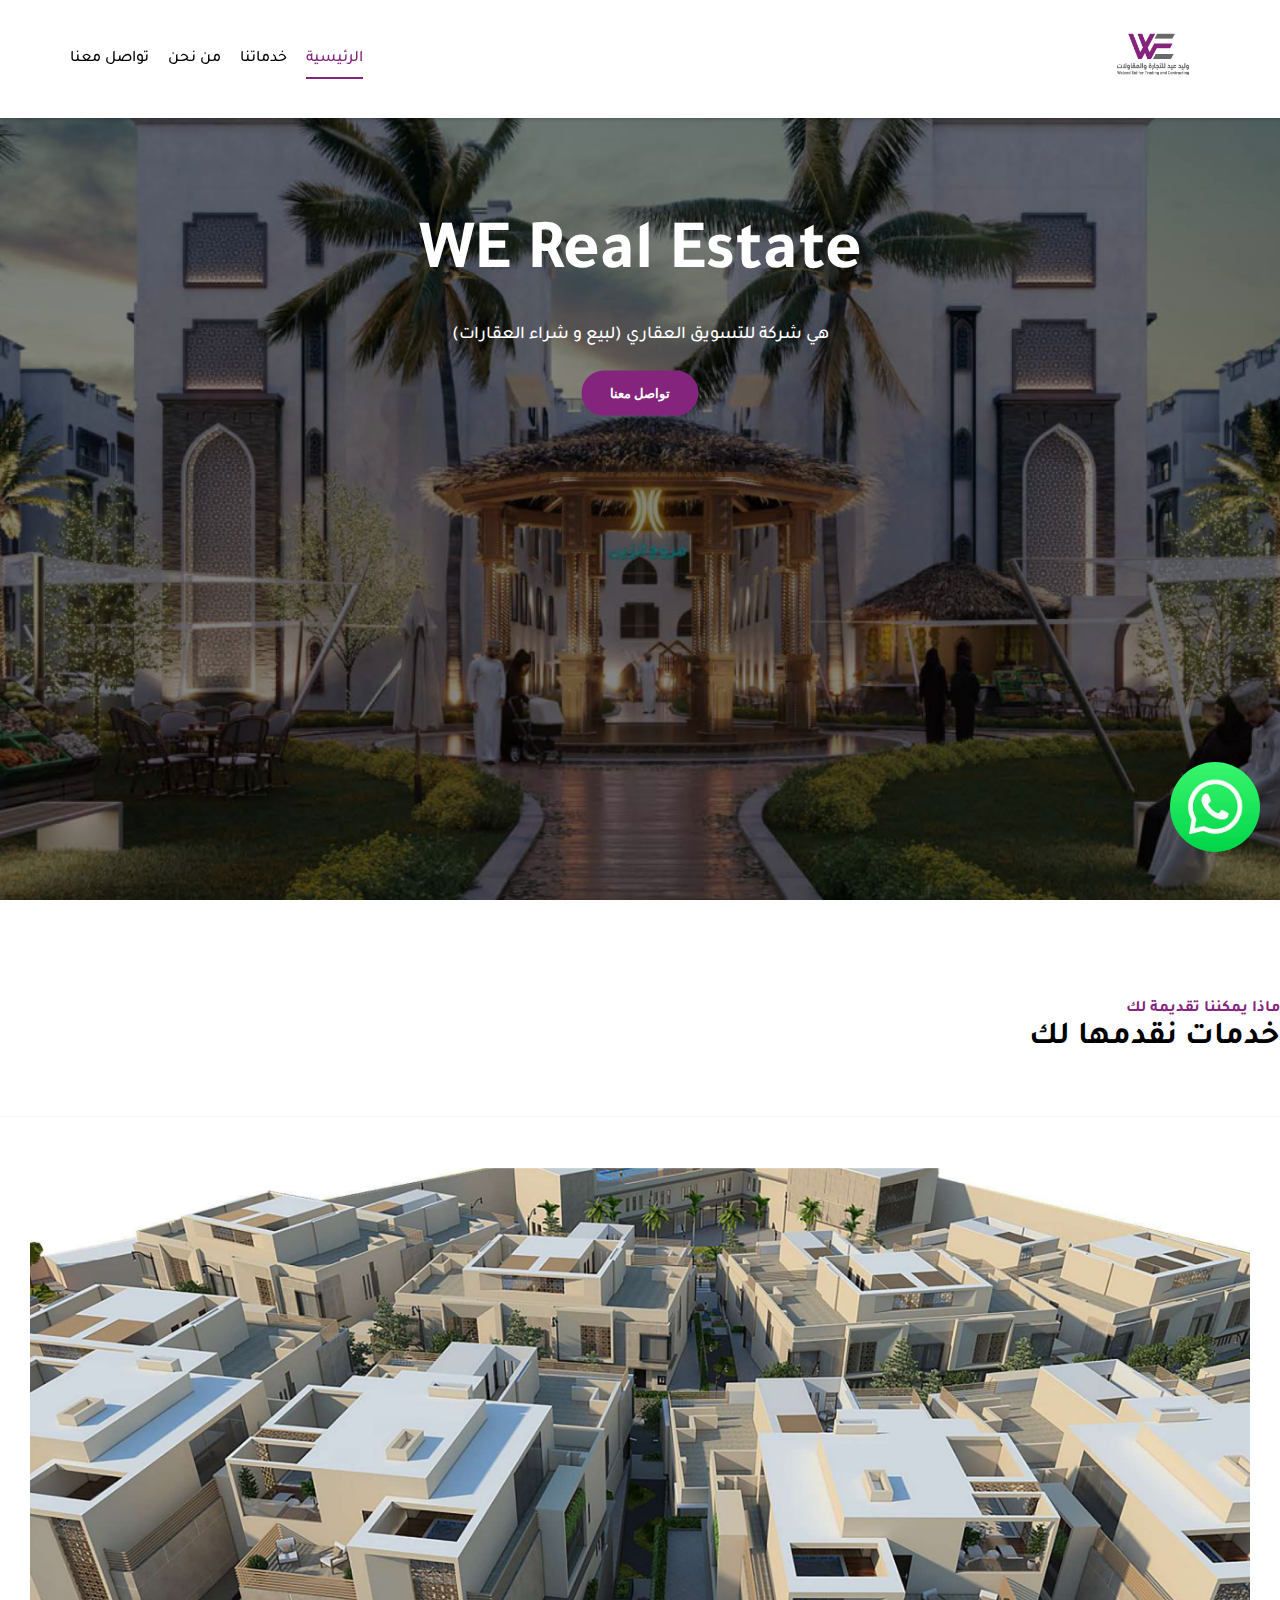
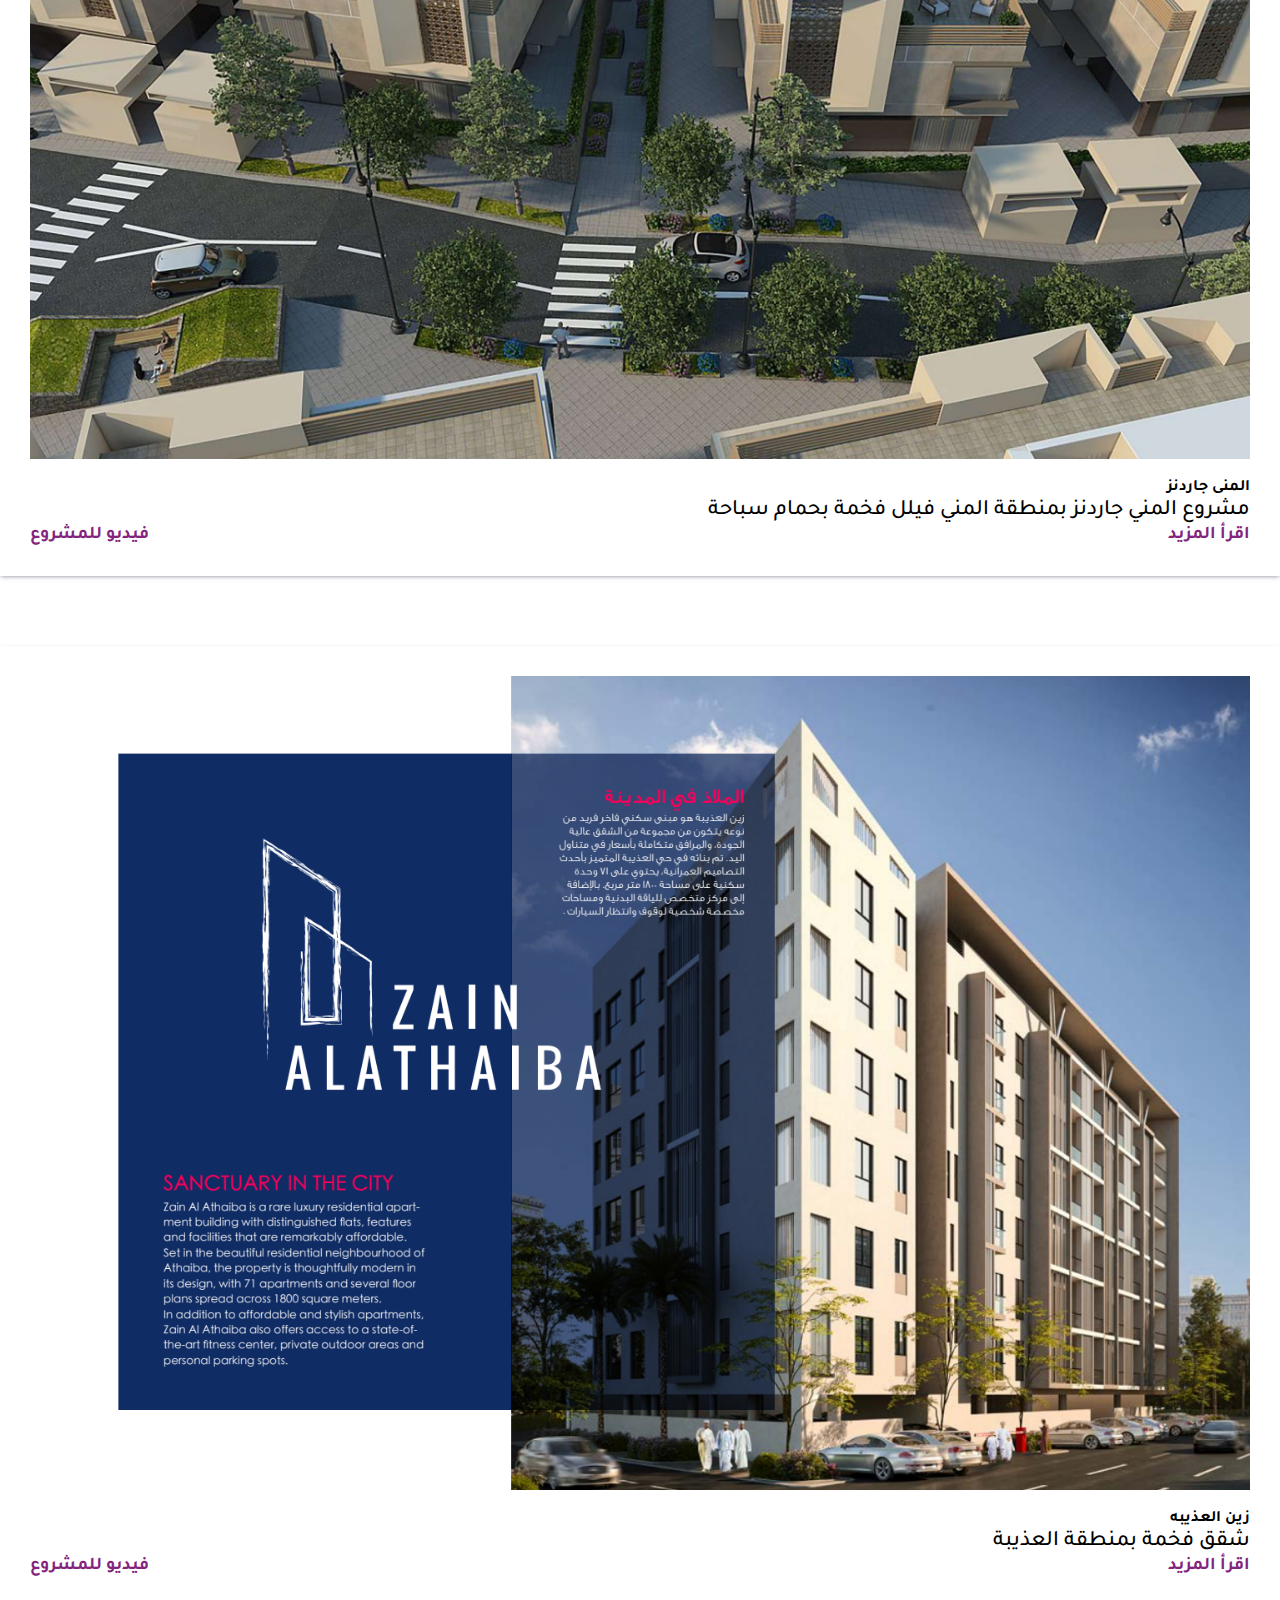
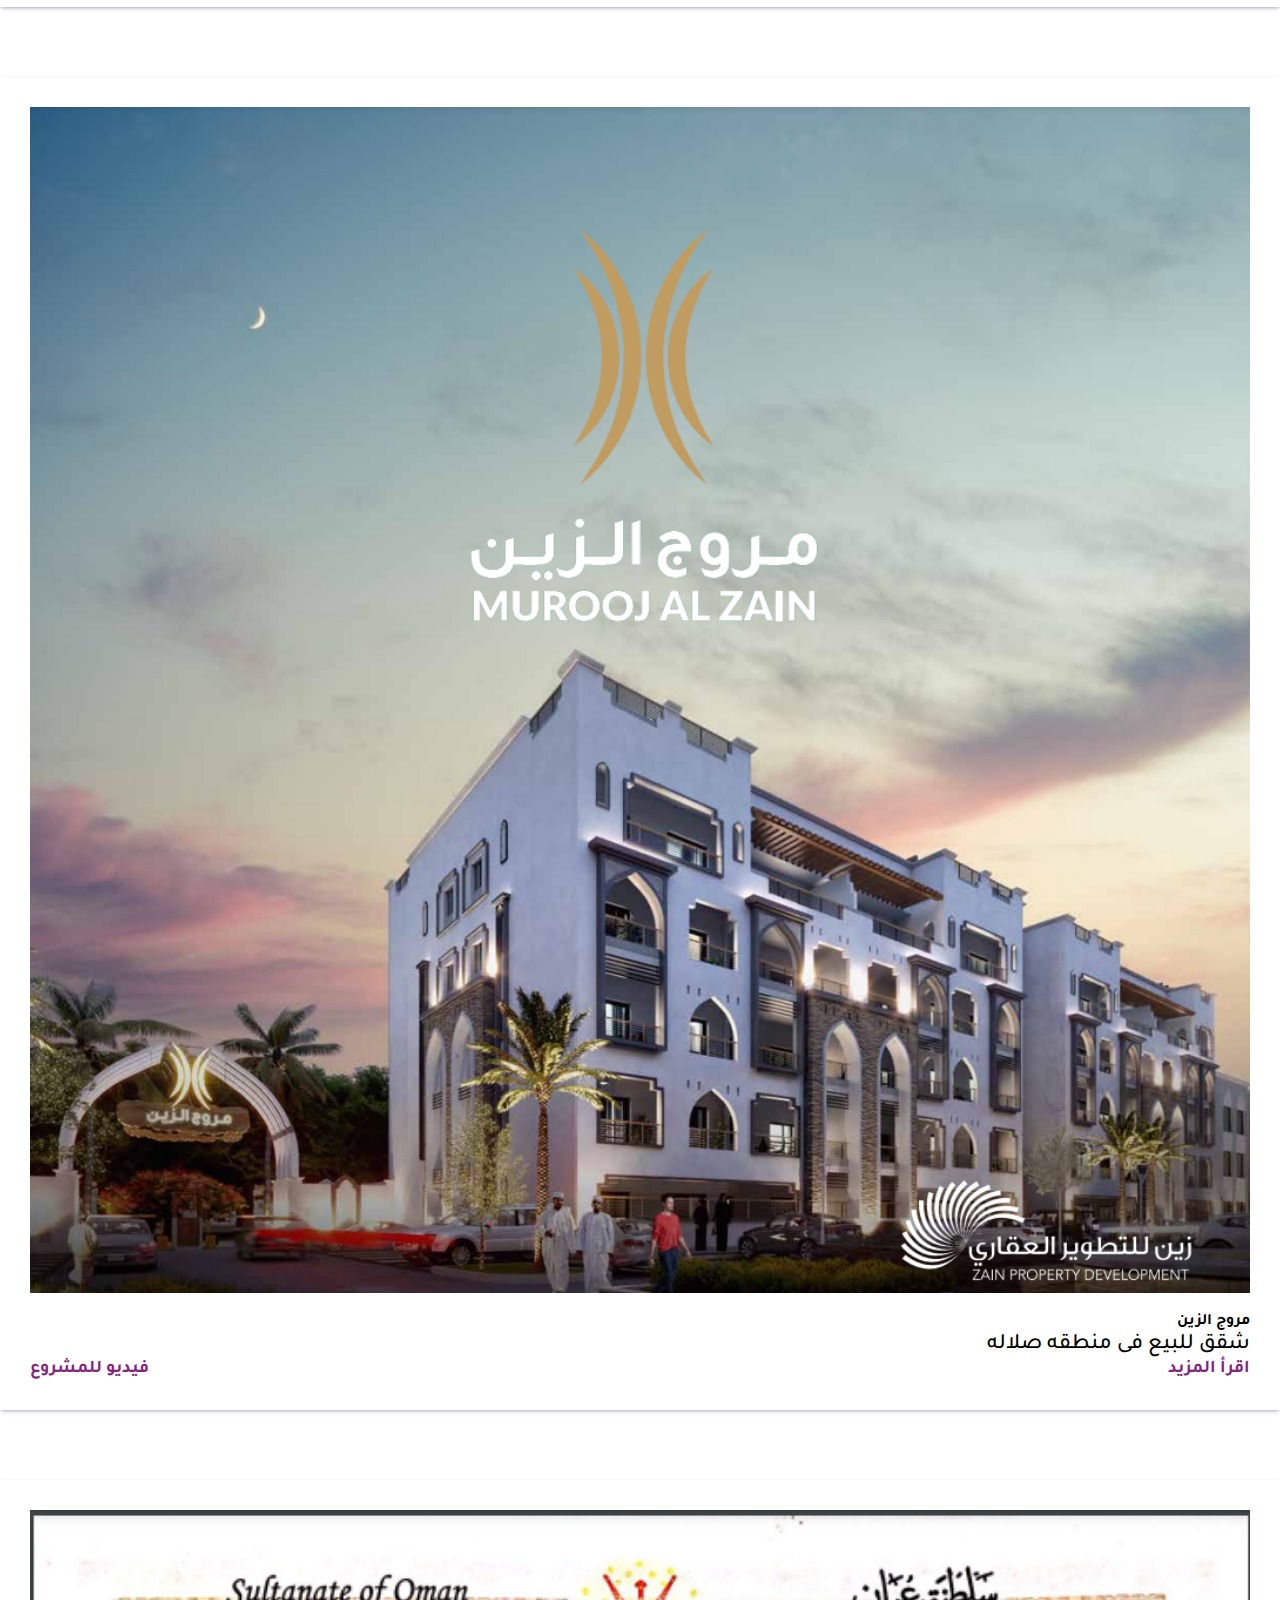
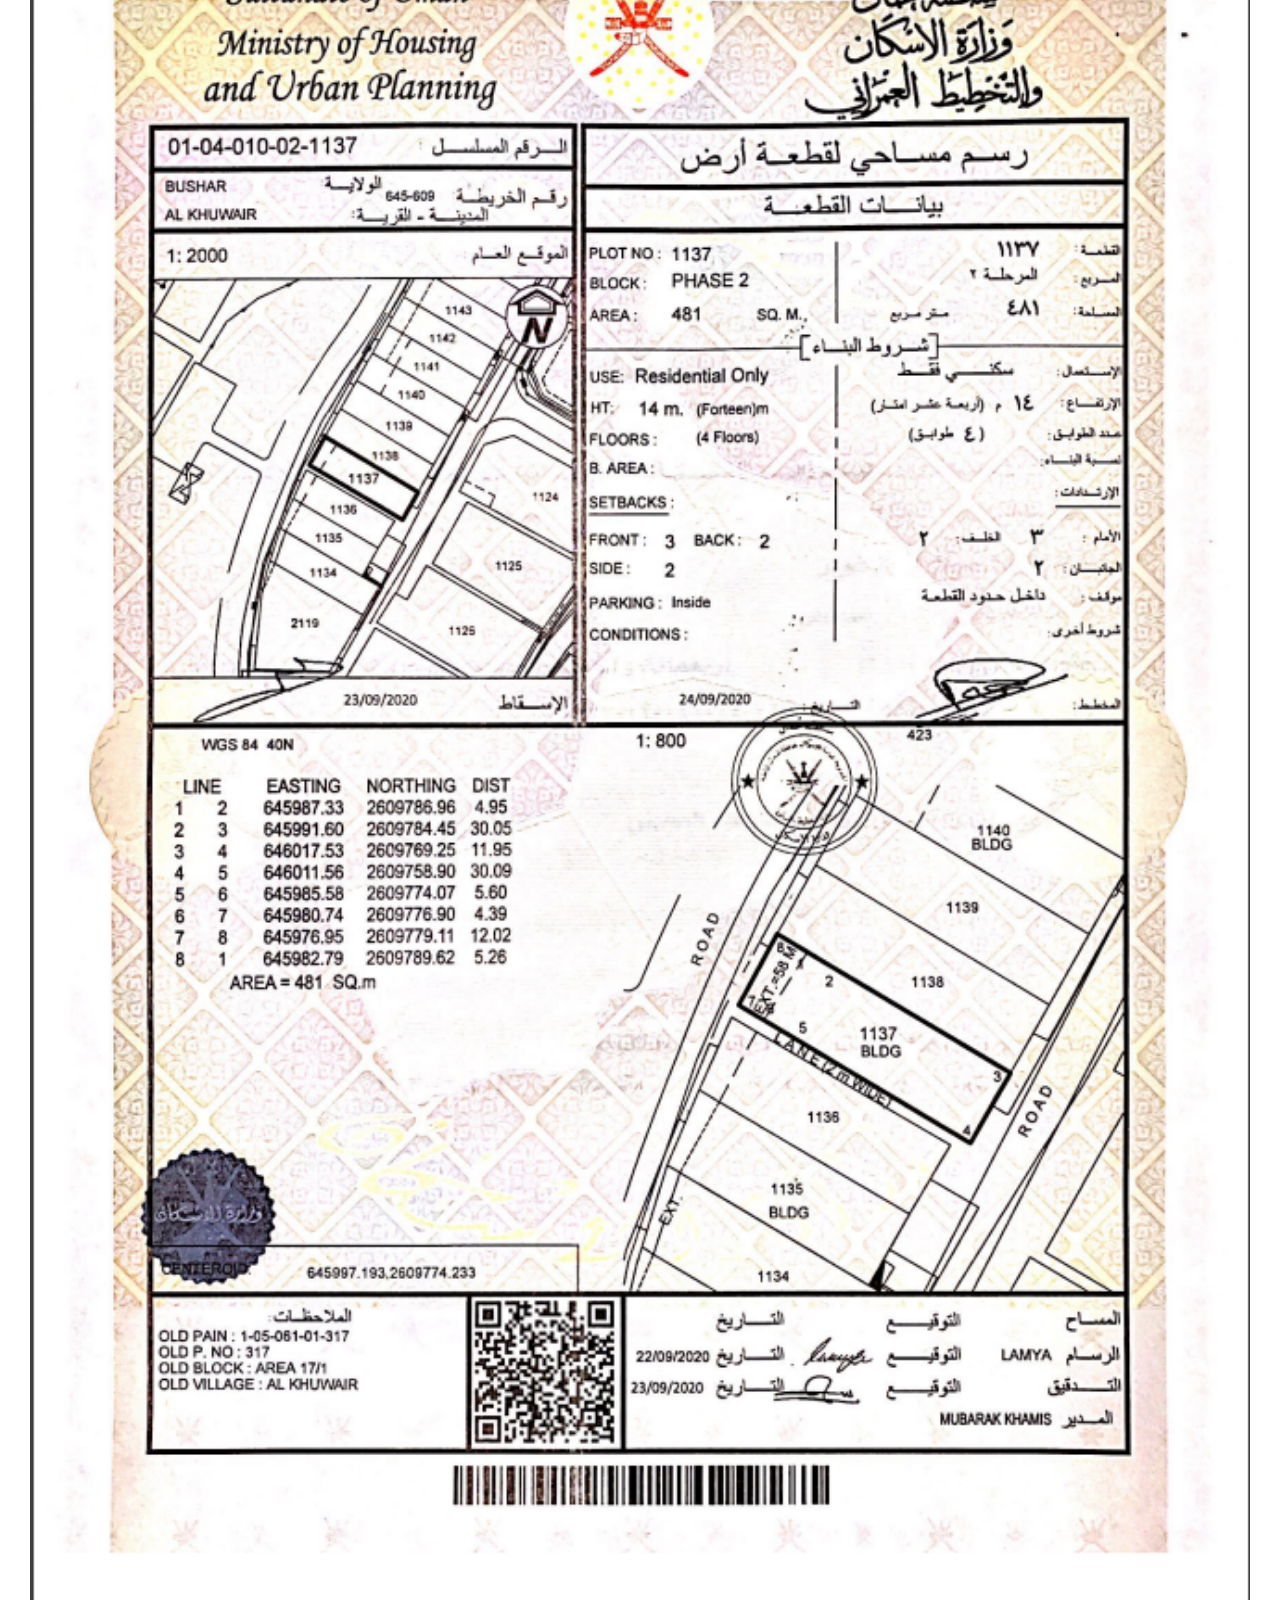
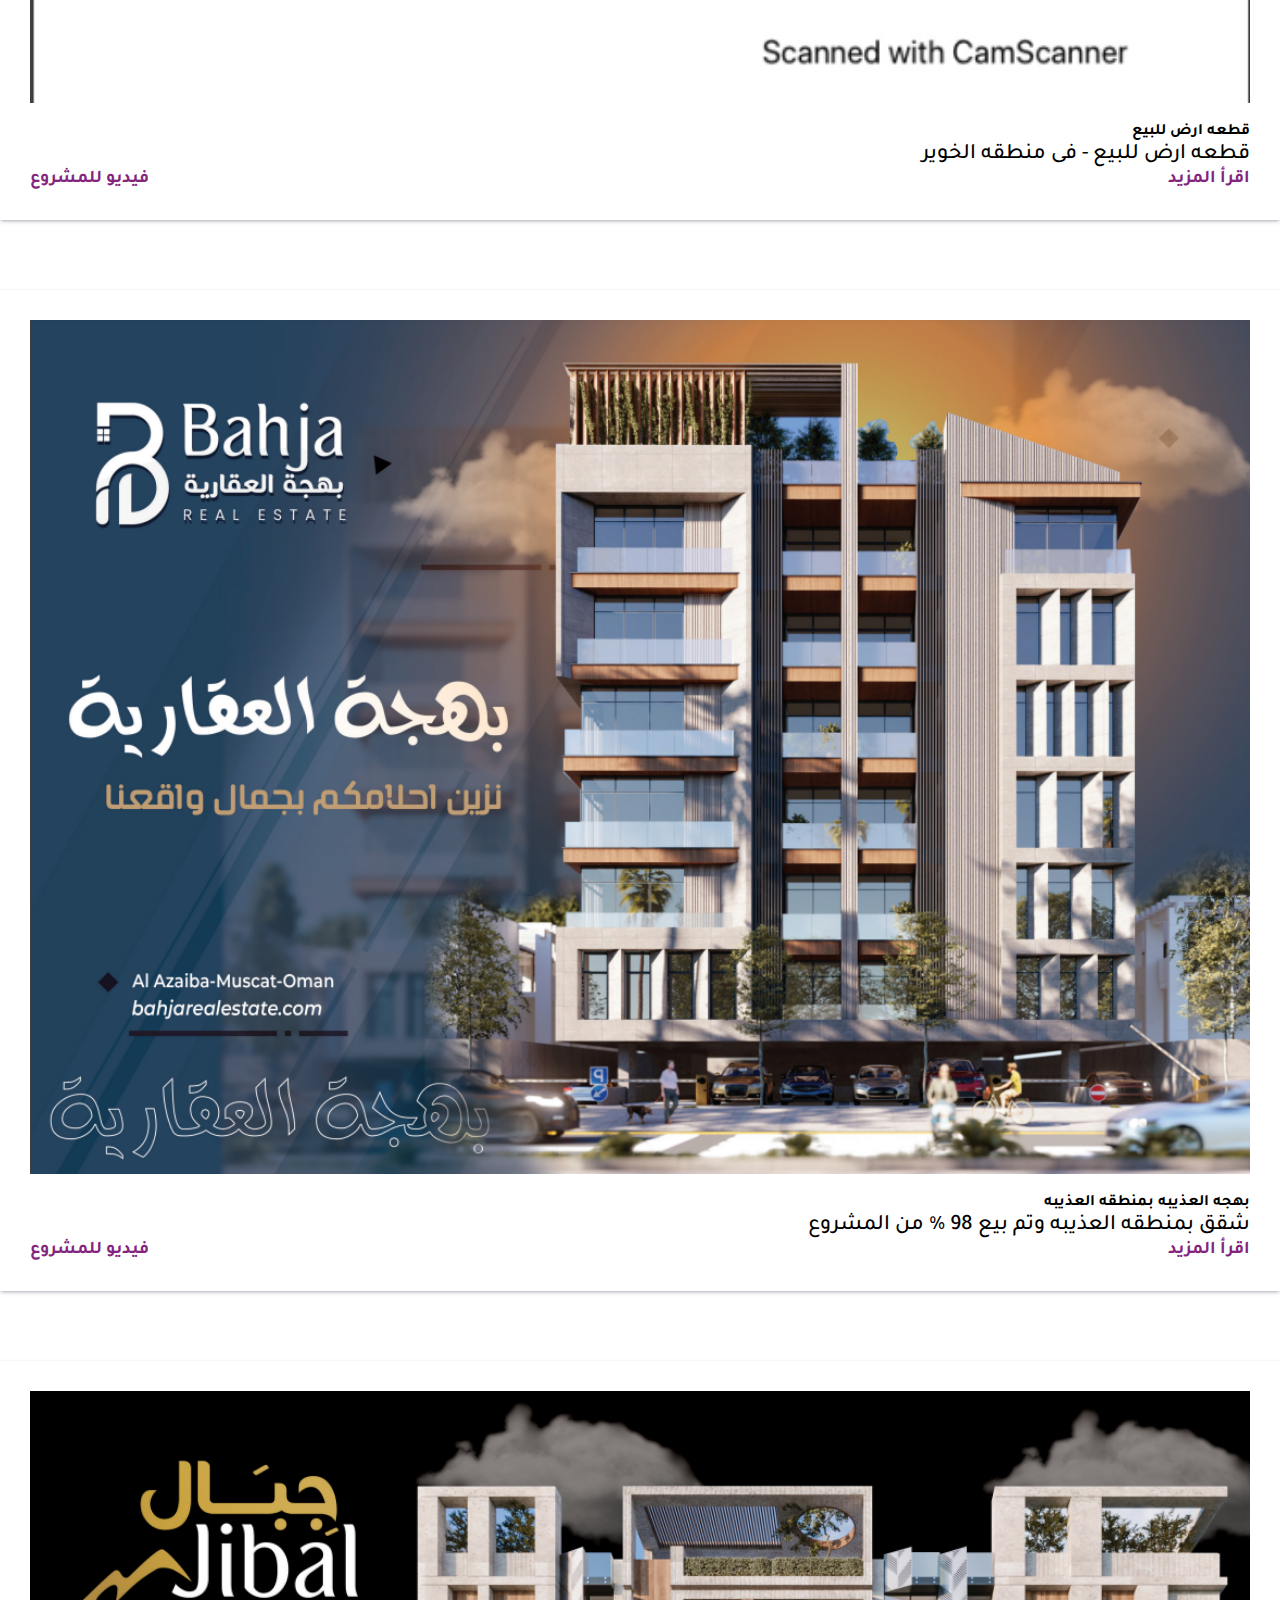
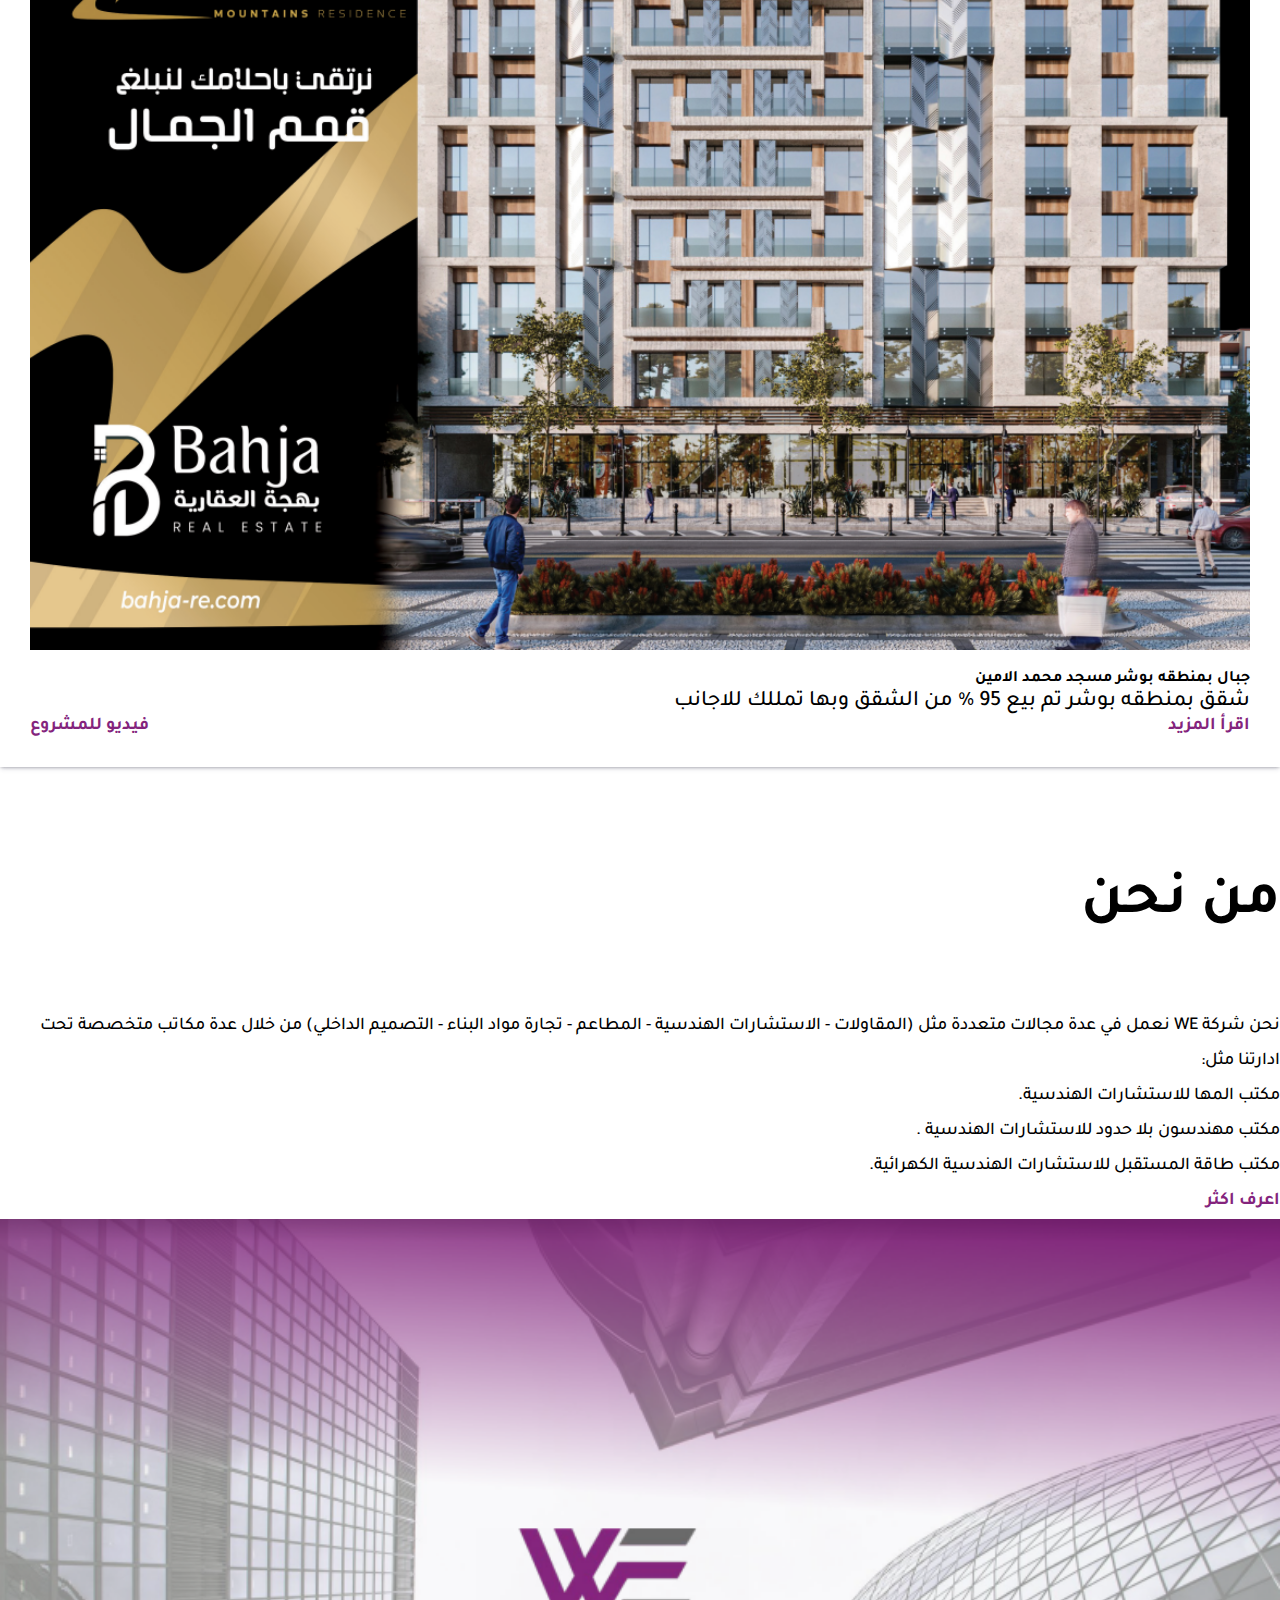
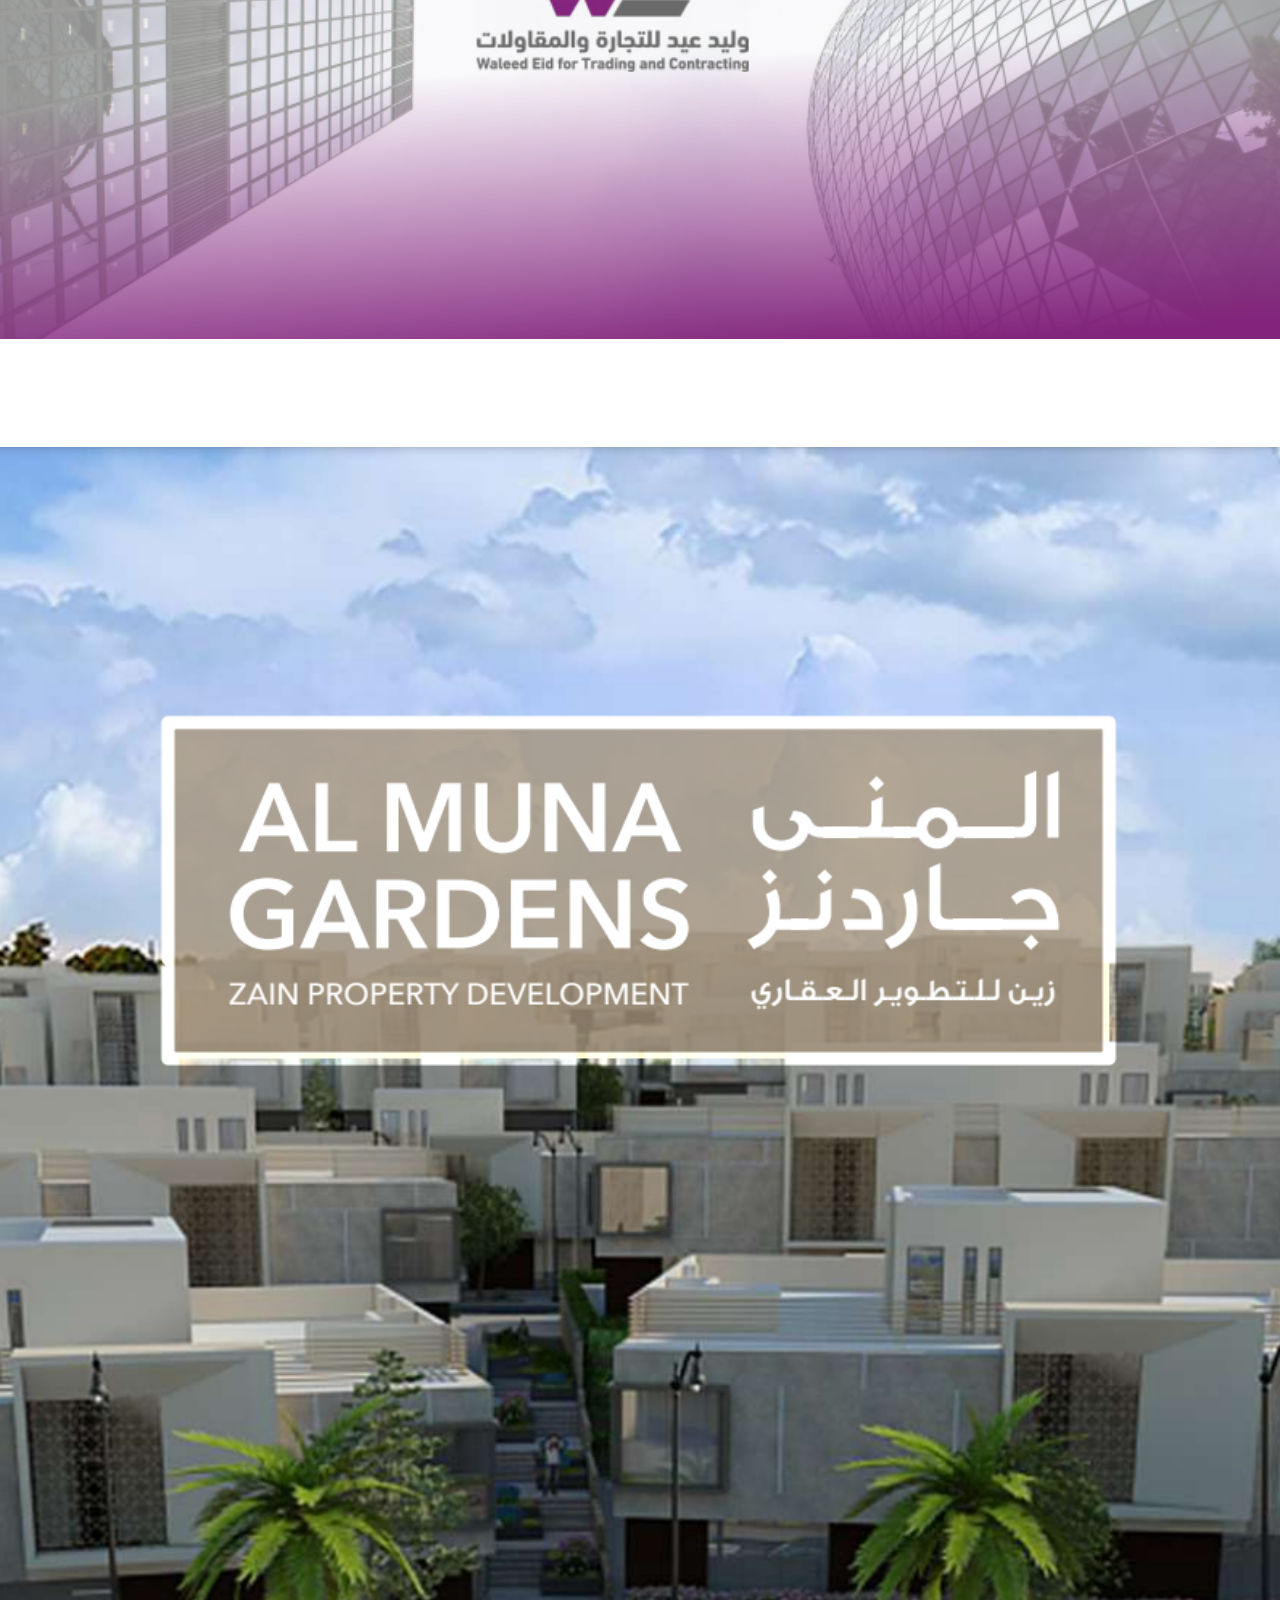
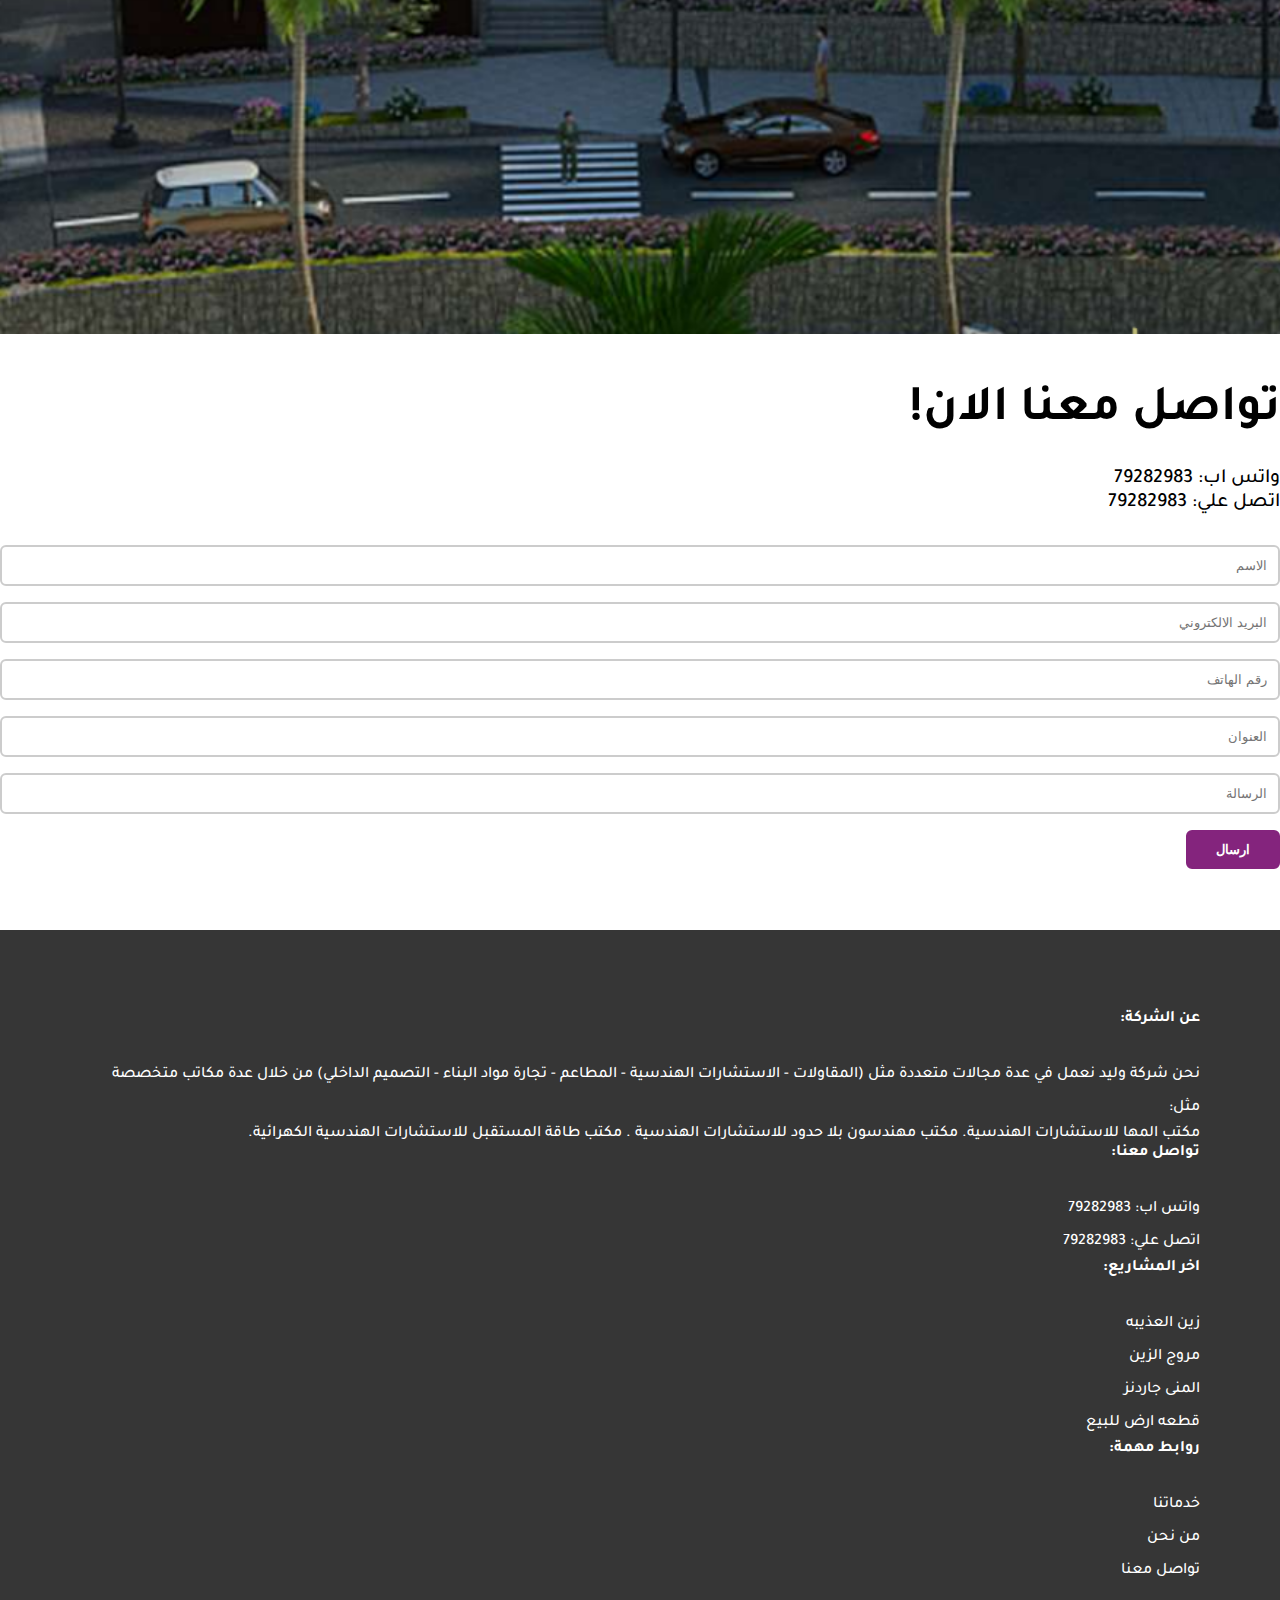
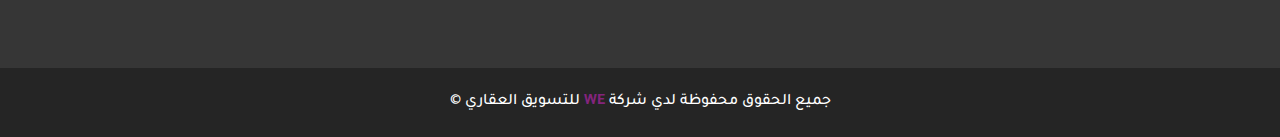
==== commit 8ef1d800: "Update Video" ====
--- a/index.html
+++ b/index.html
@@ -11,9 +11,8 @@
   </head>
 </html>
 <body> 
-  <div class="overlay main"></div>
   <div class="nav-div"> 
-    <div class="logo"><img src="imgs/logo.jpeg" alt=""/></div><i class="fa-solid fa-bars"></i>
+    <div class="logo"><a href="index.html"><img src="imgs/logo.jpeg" alt=""/></a></div><i class="fa-solid fa-bars"></i>
     <div class="nav-items">
       <ul> 
         <li><a href="#الرئيسية" data-link="الرئيسية">الرئيسية</a></li>
@@ -27,7 +26,7 @@
     <div class="overlay"></div>
     <div class="home-content"> 
       <h1>WE Real Estate</h1>
-      <p>WE هي شركة للتسويق العقاري و لبيع العقارات و الفيلل</p>
+      <p>هي شركة للتسويق العقاري (لبيع و شراء العقارات)</p>
       <div class="contact"> 
         <button><a href="#تواصل معنا">تواصل معنا </a></button>
       </div>
@@ -41,46 +40,46 @@
           <h1>خدمات نقدمها لك</h1>
         </div>
         <div class="row">
-          <div class="col-md-12 srv-box">
-            <div class="overlay"><i class="fa-solid fa-video"></i></div><img src="imgs/sr3.png" alt=""/>
+          <div class="col-md-12 srv-box"><img src="imgs/sr3.png" alt=""/>
             <div class="srv-box-content"> 
               <h4>المنى جاردنز</h4>
-              <p>مشروع المني جاردنز بمنطقة المني فيلل فخمة بحمام سباحة</p><a href="imgs/ALMUNA-GARDENS-BROCHUREcompressed-1compressed-1.pdf">اقرأ المزيد </a>
+              <p>مشروع المني جاردنز بمنطقة المني فيلل فخمة بحمام سباحة</p>
+              <div class="srv-box-links"> <a href="imgs/ALMUNA-GARDENS-BROCHUREcompressed-1compressed-1.pdf">اقرأ المزيد </a><a class="video">فيديو للمشروع </a></div>
             </div>
           </div>
-          <div class="col-md-12 srv-box">
-            <div class="overlay"><i class="fa-solid fa-video"></i></div><img src="imgs/sr2.png" alt=""/>
+          <div class="col-md-12 srv-box"><img src="imgs/sr2.png" alt=""/>
             <div class="srv-box-content"> 
               <h4>زين العذيبه </h4>
-              <p>شقق فخمة بمنطقة العذيبة</p><a href="imgs/brochure-3compressed.pdf">اقرأ المزيد </a>
+              <p>شقق فخمة بمنطقة العذيبة</p>
+              <div class="srv-box-links"> <a href="imgs/brochure-3compressed.pdf">اقرأ المزيد </a><a class="video">فيديو للمشروع </a></div>
             </div>
           </div>
-          <div class="col-md-12 srv-box">
-            <div class="overlay"><i class="fa-solid fa-video"></i></div><img src="imgs/sr1.png" alt=""/>
+          <div class="col-md-12 srv-box"><img src="imgs/sr1.png" alt=""/>
             <div class="srv-box-content"> 
               <h4>مروج الزين</h4>
-              <p> شقق للبيع فى منطقه صلاله</p><a href="imgs/MUROOJ-ZAIN-Bro1.pdf">اقرأ المزيد </a>
+              <p> شقق للبيع فى منطقه صلاله</p>
+              <div class="srv-box-links"> <a href="imgs/MUROOJ-ZAIN-Bro1.pdf">اقرأ المزيد </a><a class="video">فيديو للمشروع </a></div>
             </div>
           </div>
-          <div class="col-md-12 srv-box">
-            <div class="overlay"><i class="fa-solid fa-video"></i></div><img src="imgs/bb3.png" alt=""/>
+          <div class="col-md-12 srv-box"><img src="imgs/bb3.png" alt=""/>
             <div class="srv-box-content"> 
               <h4>قطعه ارض للبيع</h4>
-              <p>قطعه ارض للبيع - فى منطقه الخوير </p><a href="imgs/CamScanner-10-04-2020-15.05.50.pdf">اقرأ المزيد </a>
+              <p>قطعه ارض للبيع - فى منطقه الخوير </p>
+              <div class="srv-box-links"> <a href="imgs/CamScanner-10-04-2020-15.05.50.pdf">اقرأ المزيد </a><a class="video">فيديو للمشروع </a></div>
             </div>
           </div>
-          <div class="col-md-12 srv-box">
-            <div class="overlay"><i class="fa-solid fa-video"></i></div><img src="imgs/بهجة.png" alt=""/>
+          <div class="col-md-12 srv-box"><img src="imgs/بهجة.png" alt=""/>
             <div class="srv-box-content"> 
               <h4>بهجه العذيبه بمنطقه العذيبه</h4>
-              <p>شقق بمنطقه العذيبه وتم بيع 98 % من المشروع</p><a href="imgs/portfolio-1.pdf">اقرأ المزيد </a>
+              <p>شقق بمنطقه العذيبه وتم بيع 98 % من المشروع</p>
+              <div class="srv-box-links"> <a href="imgs/portfolio-1.pdf">اقرأ المزيد </a><a class="video">فيديو للمشروع </a></div>
             </div>
           </div>
-          <div class="col-md-12 srv-box">
-            <div class="overlay"><i class="fa-solid fa-video"></i></div><img src="imgs/جبال.png" alt=""/>
+          <div class="col-md-12 srv-box"><img src="imgs/جبال.png" alt=""/>
             <div class="srv-box-content"> 
               <h4>جبال بمنطقه بوشر مسجد محمد الامين</h4>
-              <p>شقق بمنطقه بوشر تم بيع 95 % من الشقق وبها تمللك للاجانب</p><a href="imgs/portfolio-3.pdf">اقرأ المزيد </a>
+              <p>شقق بمنطقه بوشر تم بيع 95 % من الشقق وبها تمللك للاجانب</p>
+              <div class="srv-box-links"> <a href="imgs/portfolio-3.pdf">اقرأ المزيد </a><a class="video">فيديو للمشروع </a></div>
             </div>
           </div>
         </div>
@@ -91,7 +90,7 @@
     <div class="row"> 
       <div class="about-content col-lg-6 col-sm-12">
         <h1>من نحن</h1>
-        <p><br/>نحن شركة وليد نعمل في عدة مجالات متعددة مثل (المقاولات - الاستشارات الهندسية - المطاعم - تجارة مواد البناء - التصميم الداخلي) من خلال عدة مكاتب متخصصة مثل:<br/> مكتب المها للاستشارات الهندسية. <br/> مكتب مهندسون بلا حدود للاستشارات الهندسية .<br/> مكتب طاقة المستقبل للاستشارات الهندسية الكهرائية.</p>
+        <p><br/>نحن شركة WE نعمل في عدة مجالات متعددة مثل (المقاولات - الاستشارات الهندسية - المطاعم - تجارة مواد البناء - التصميم الداخلي) من خلال عدة مكاتب متخصصة تحت ادارتنا مثل:<br/> مكتب المها للاستشارات الهندسية. <br/> مكتب مهندسون بلا حدود للاستشارات الهندسية .<br/> مكتب طاقة المستقبل للاستشارات الهندسية الكهرائية.</p>
         <p><a href="imgs/بروفال-تفاعلي22.pdf">اعرف اكثر </a></p>
       </div>
       <div class="about-img col-lg-6 col-sm-12"><img src="imgs/whous.png" alt=""/></div>
--- a/css/main.css
+++ b/css/main.css
@@ -33,6 +33,7 @@
   background: #fff;
   margin: 0;
   padding: 20px 70px;
+  flex-direction: row;
 }
 .nav-div .logo img {
   width: 114px;
@@ -97,6 +98,9 @@
   margin-bottom: 25px;
 }
 @media screen and (max-width: 600px) {
+  .nav-div {
+    padding: 10px 43px;
+  }
   .nav-div .fa-bars {
     display: block;
   }
@@ -271,6 +275,13 @@
     font-weight: 600;
   }
 }
+.services .srv-box .srv-box-links {
+  display: flex;
+  justify-content: space-between;
+}
+.services .srv-box .srv-box-links a {
+  cursor: pointer;
+}
 
 .about {
   margin-bottom: 100px;
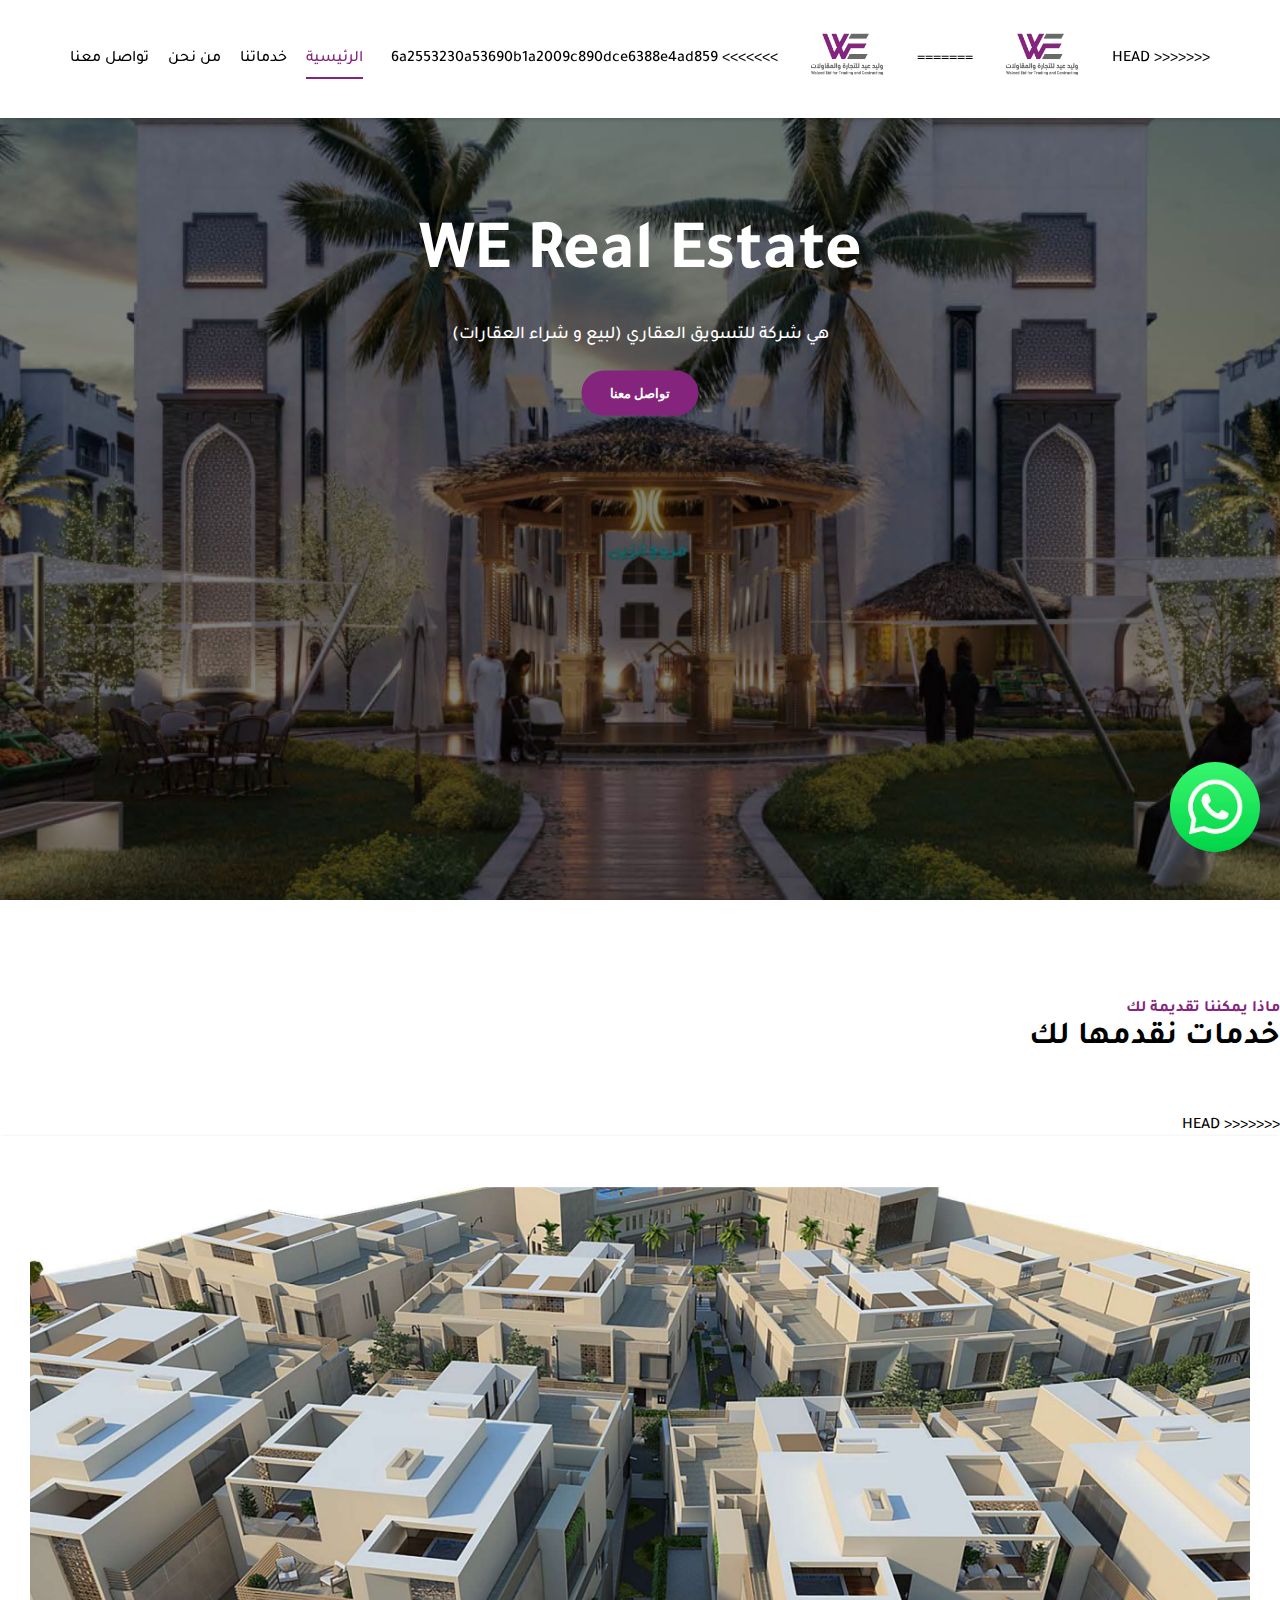
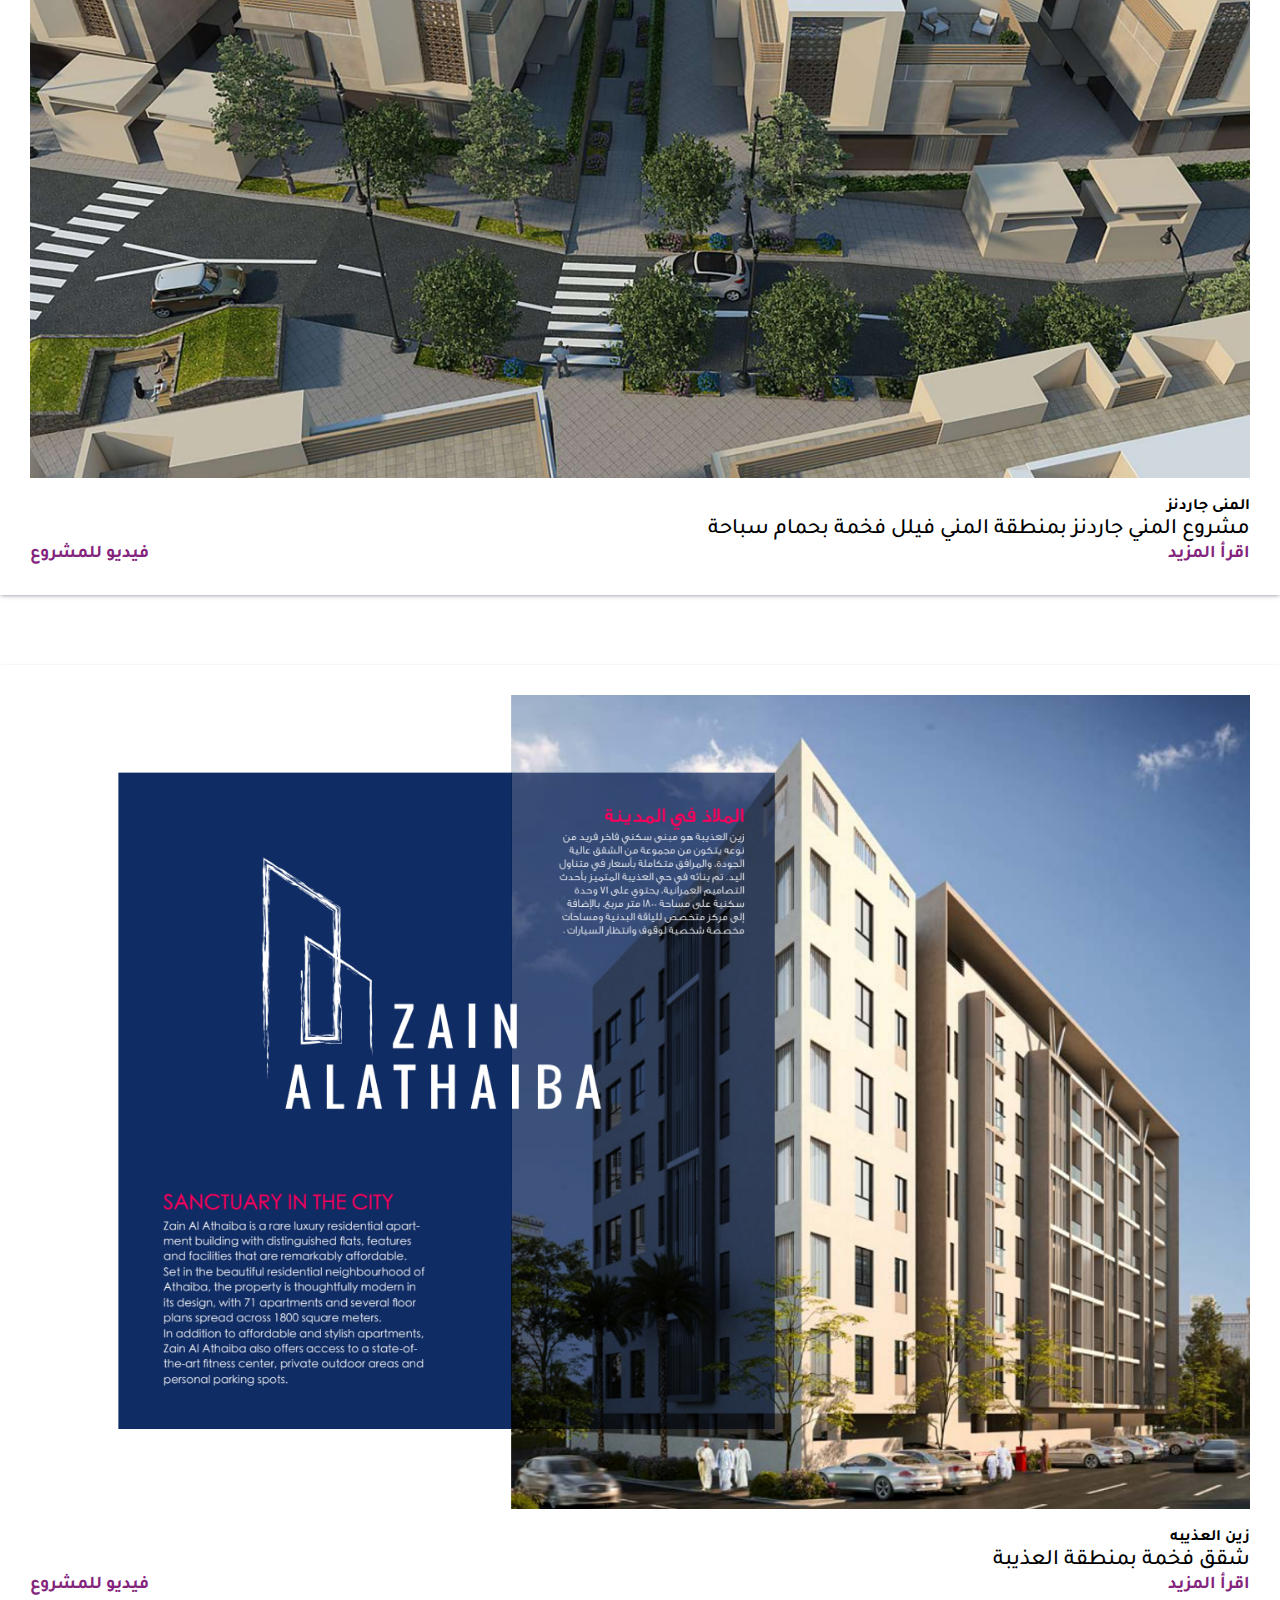
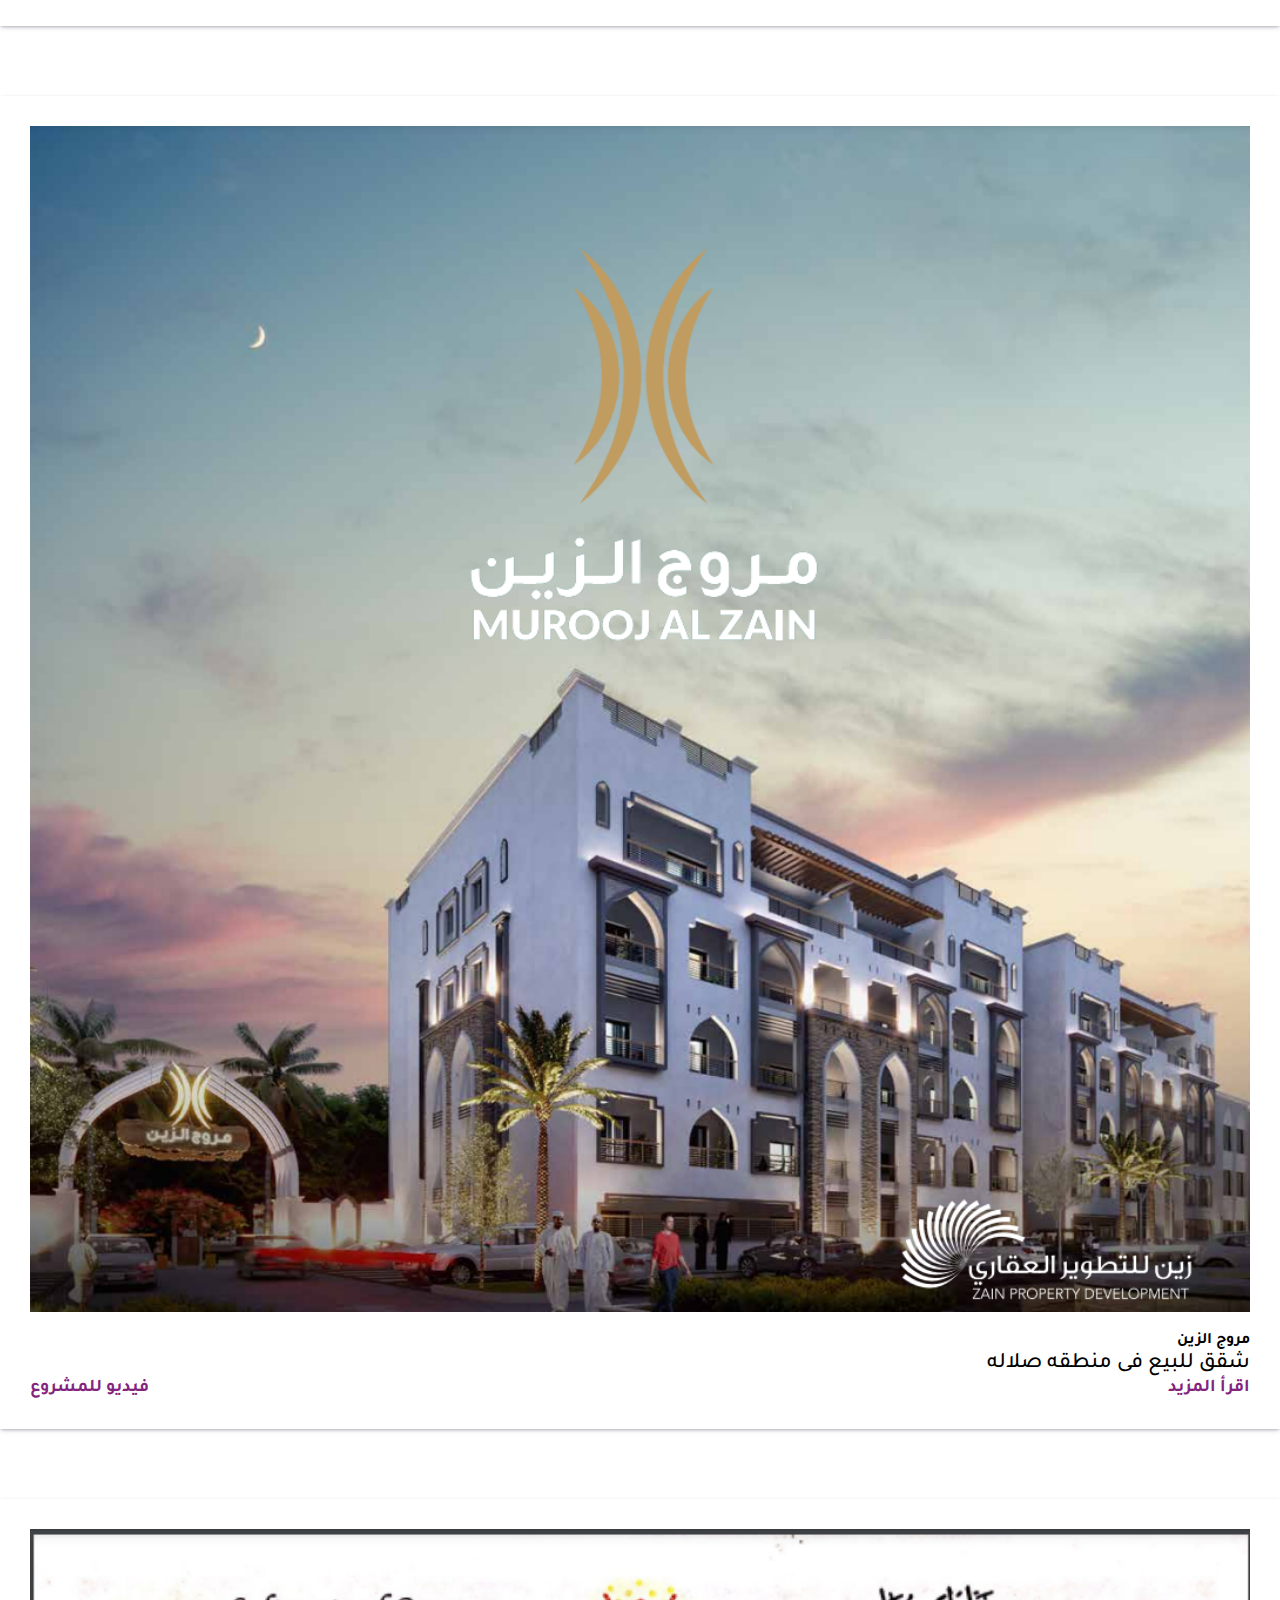
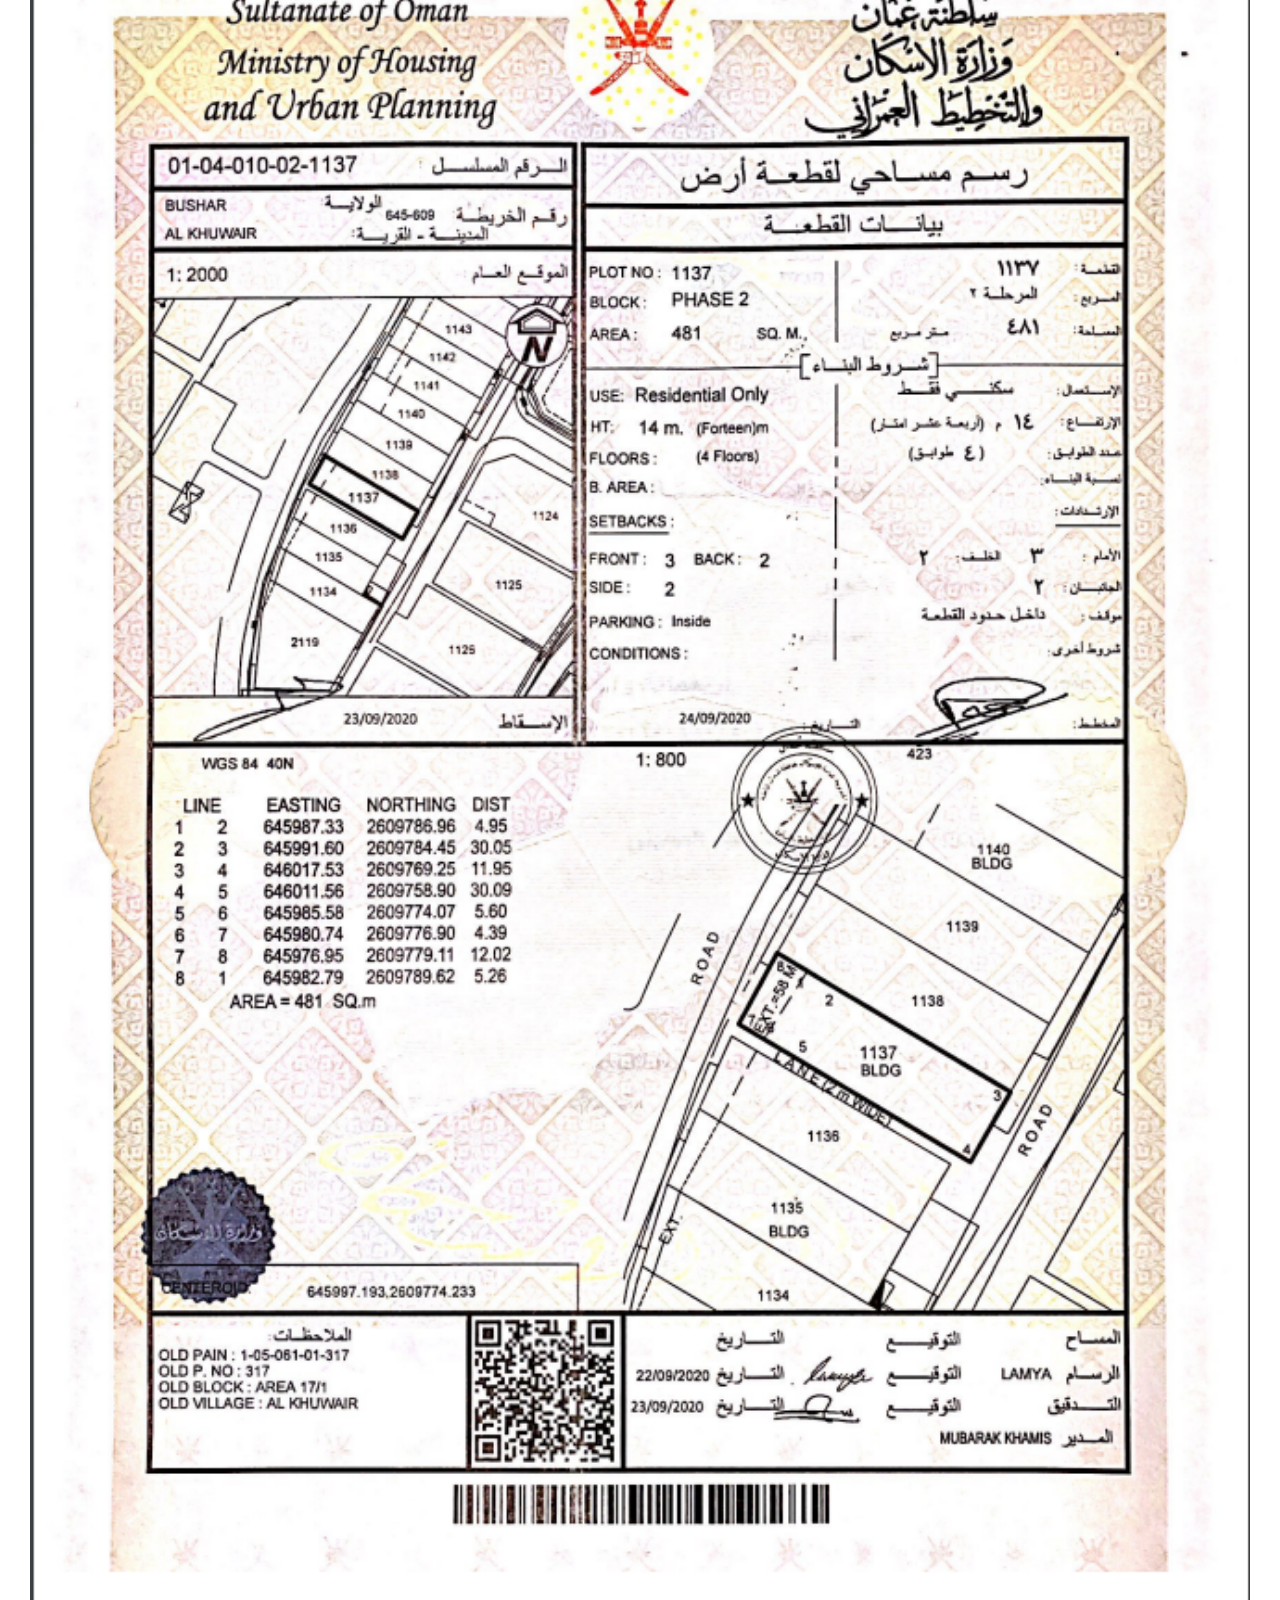
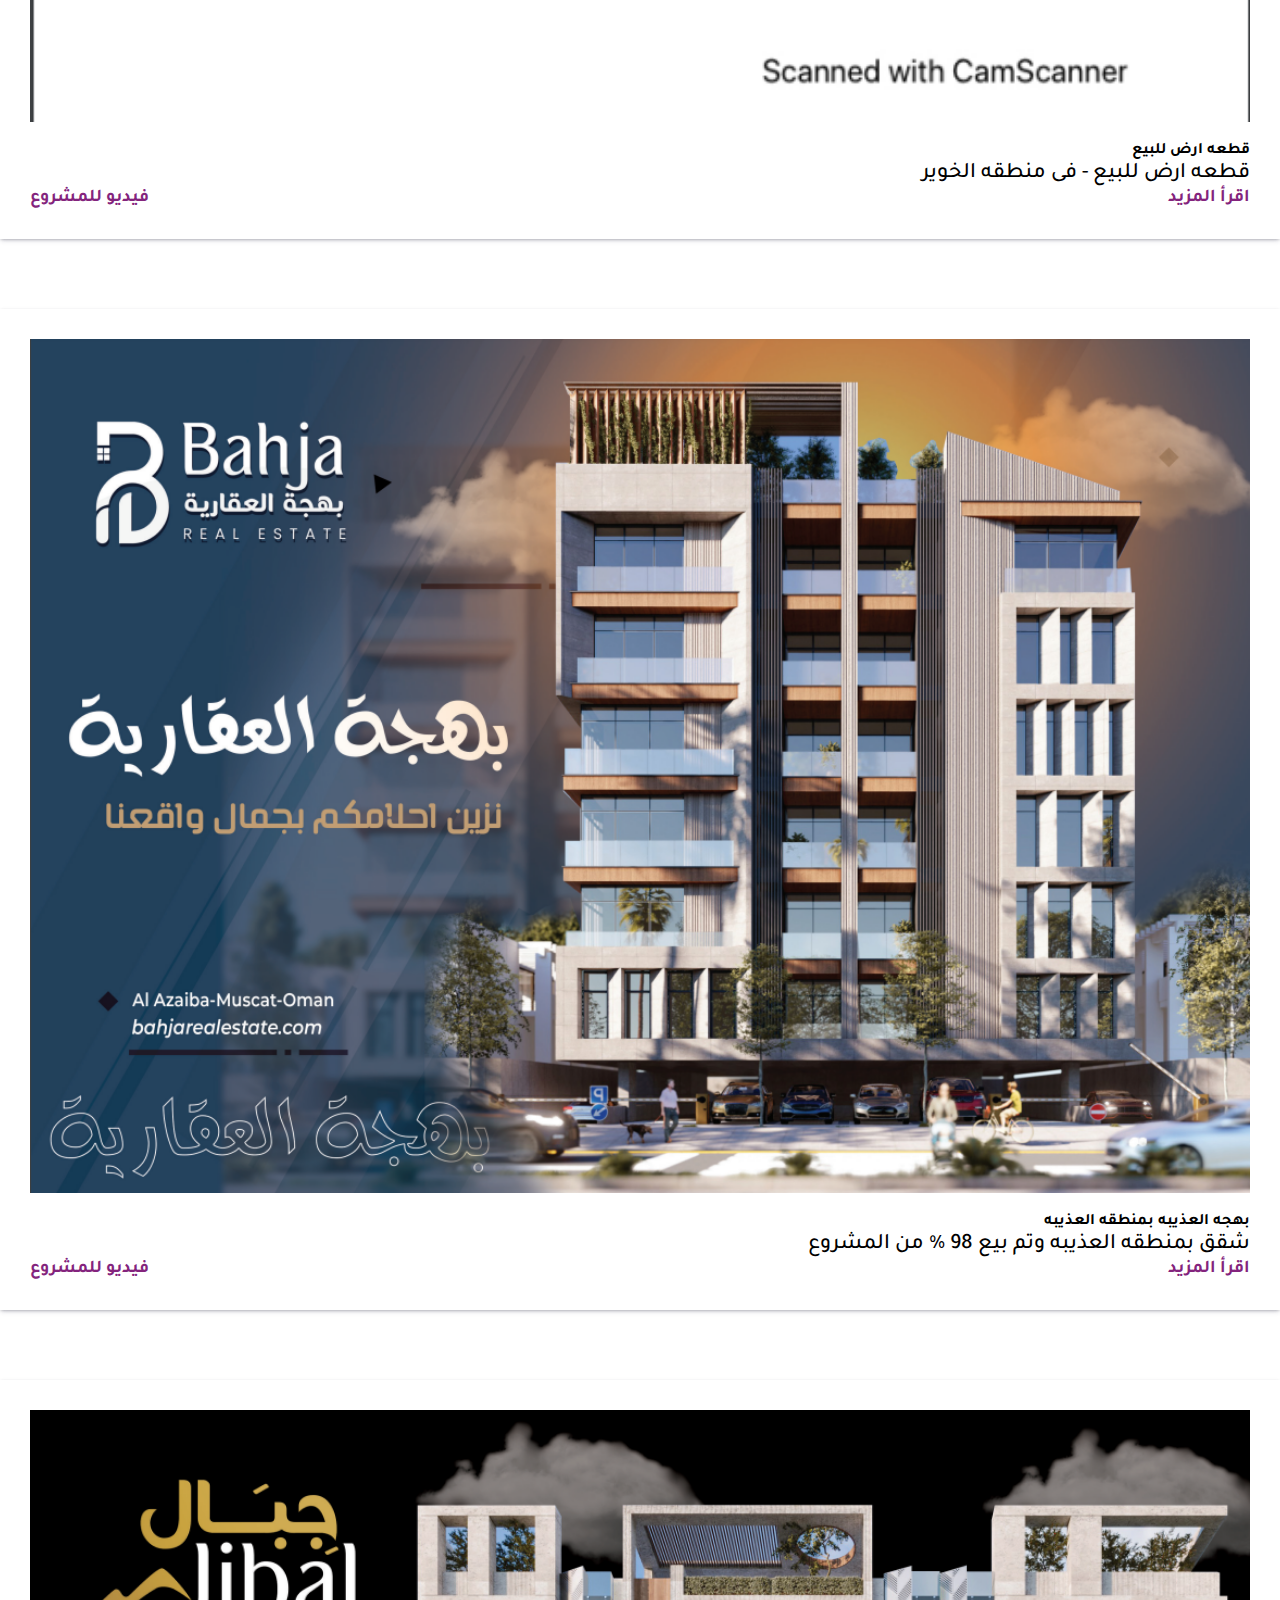
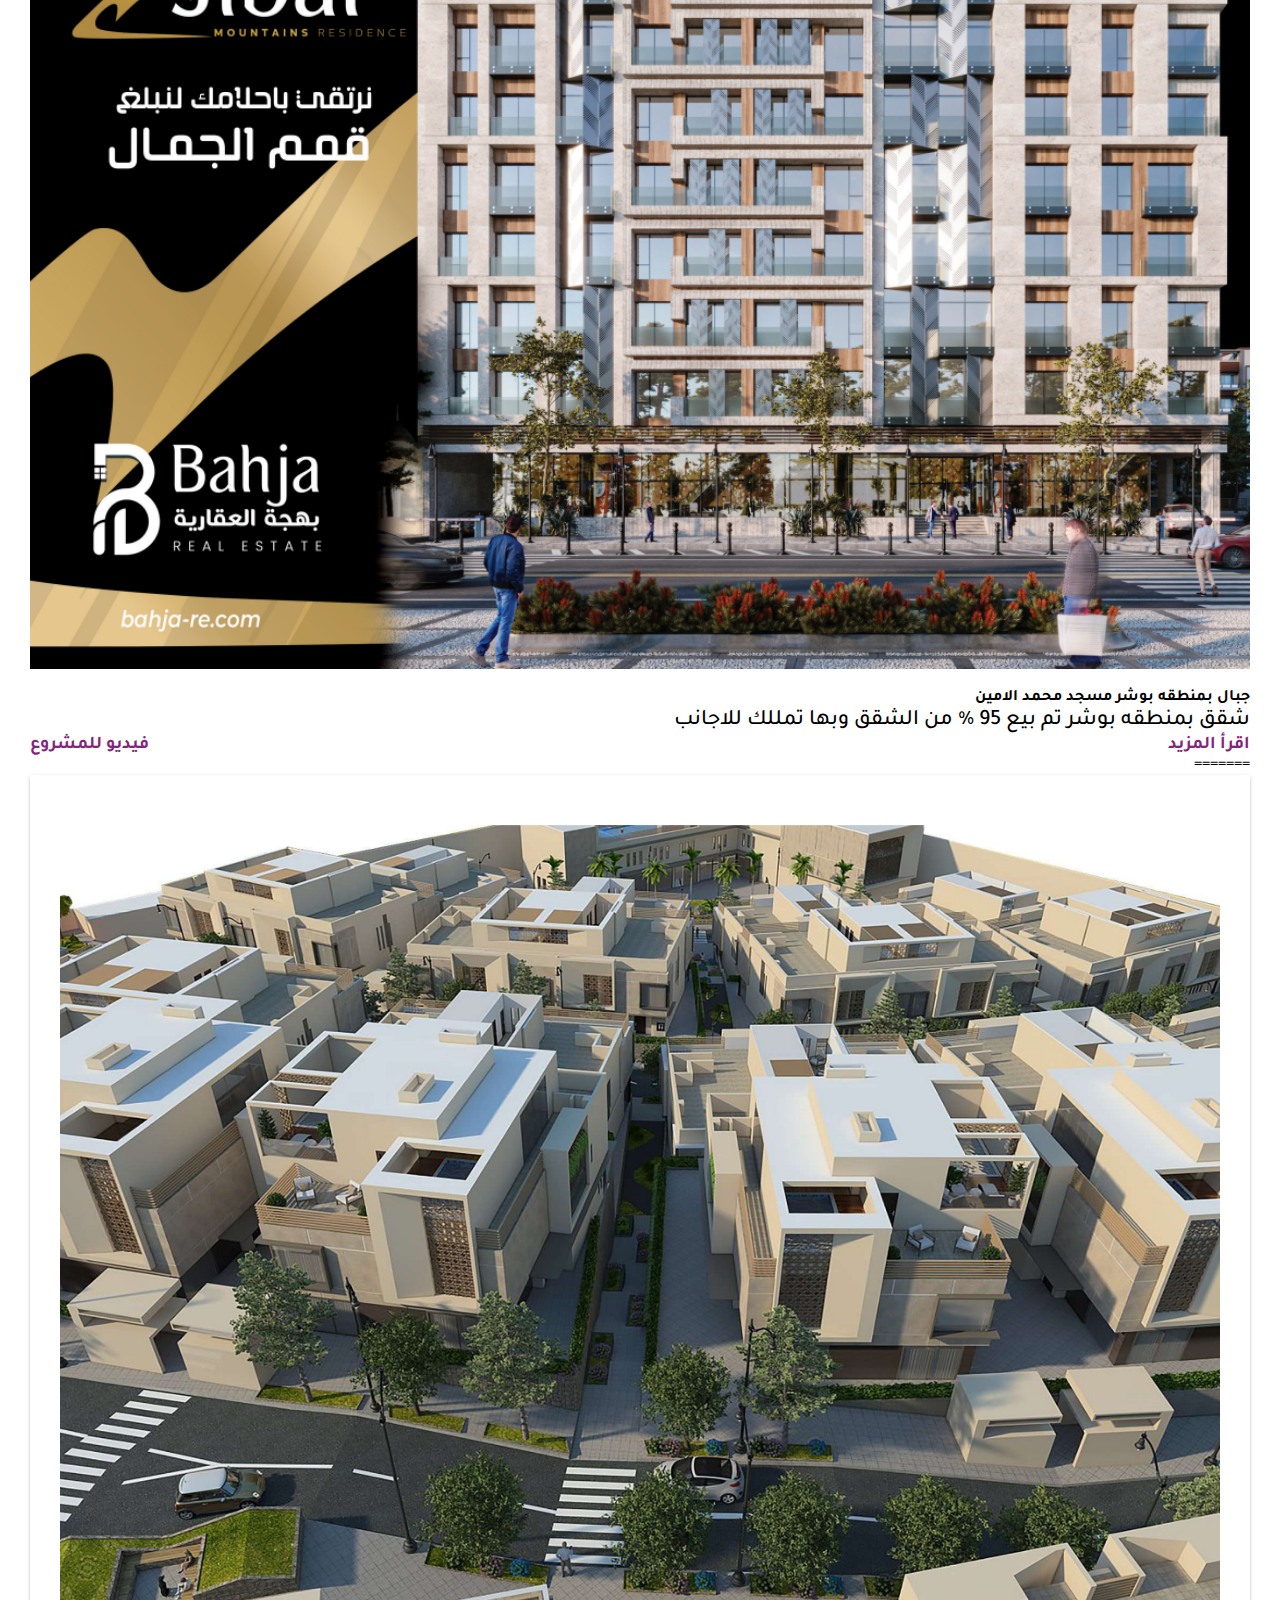
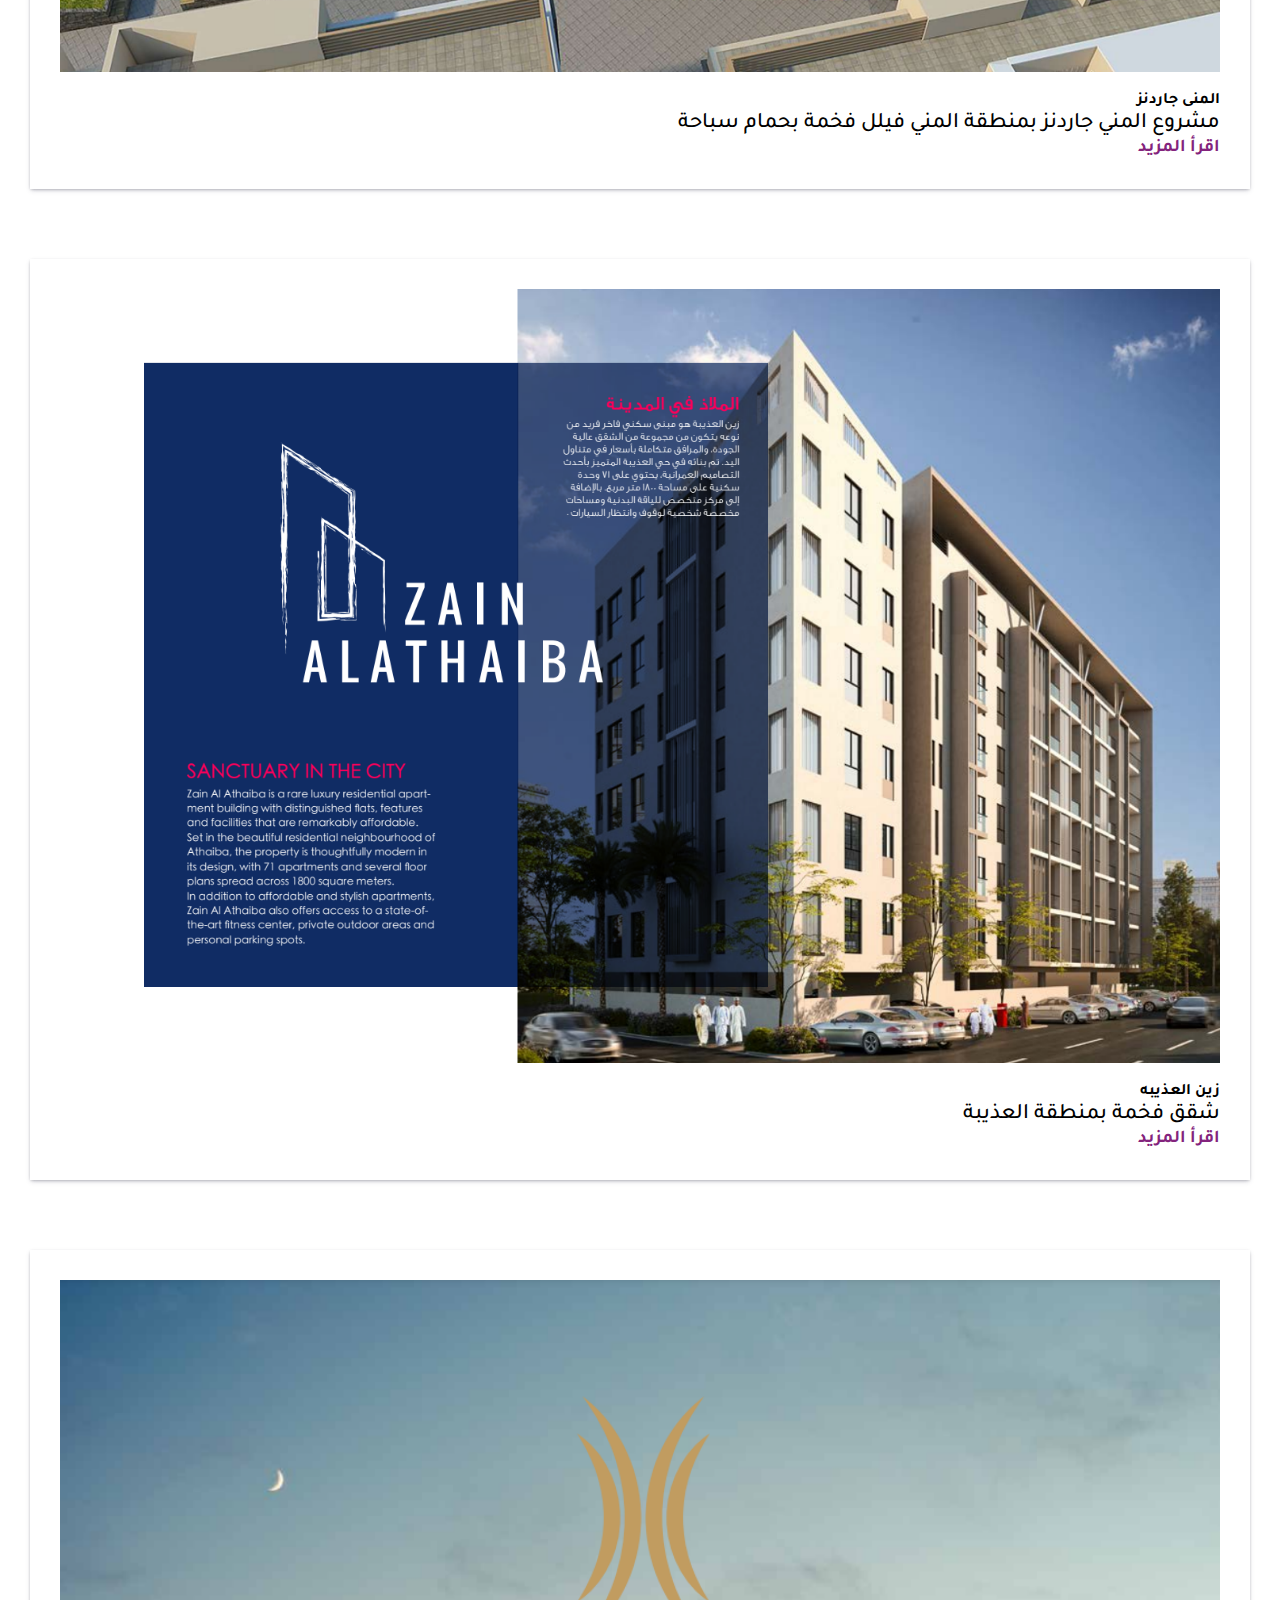
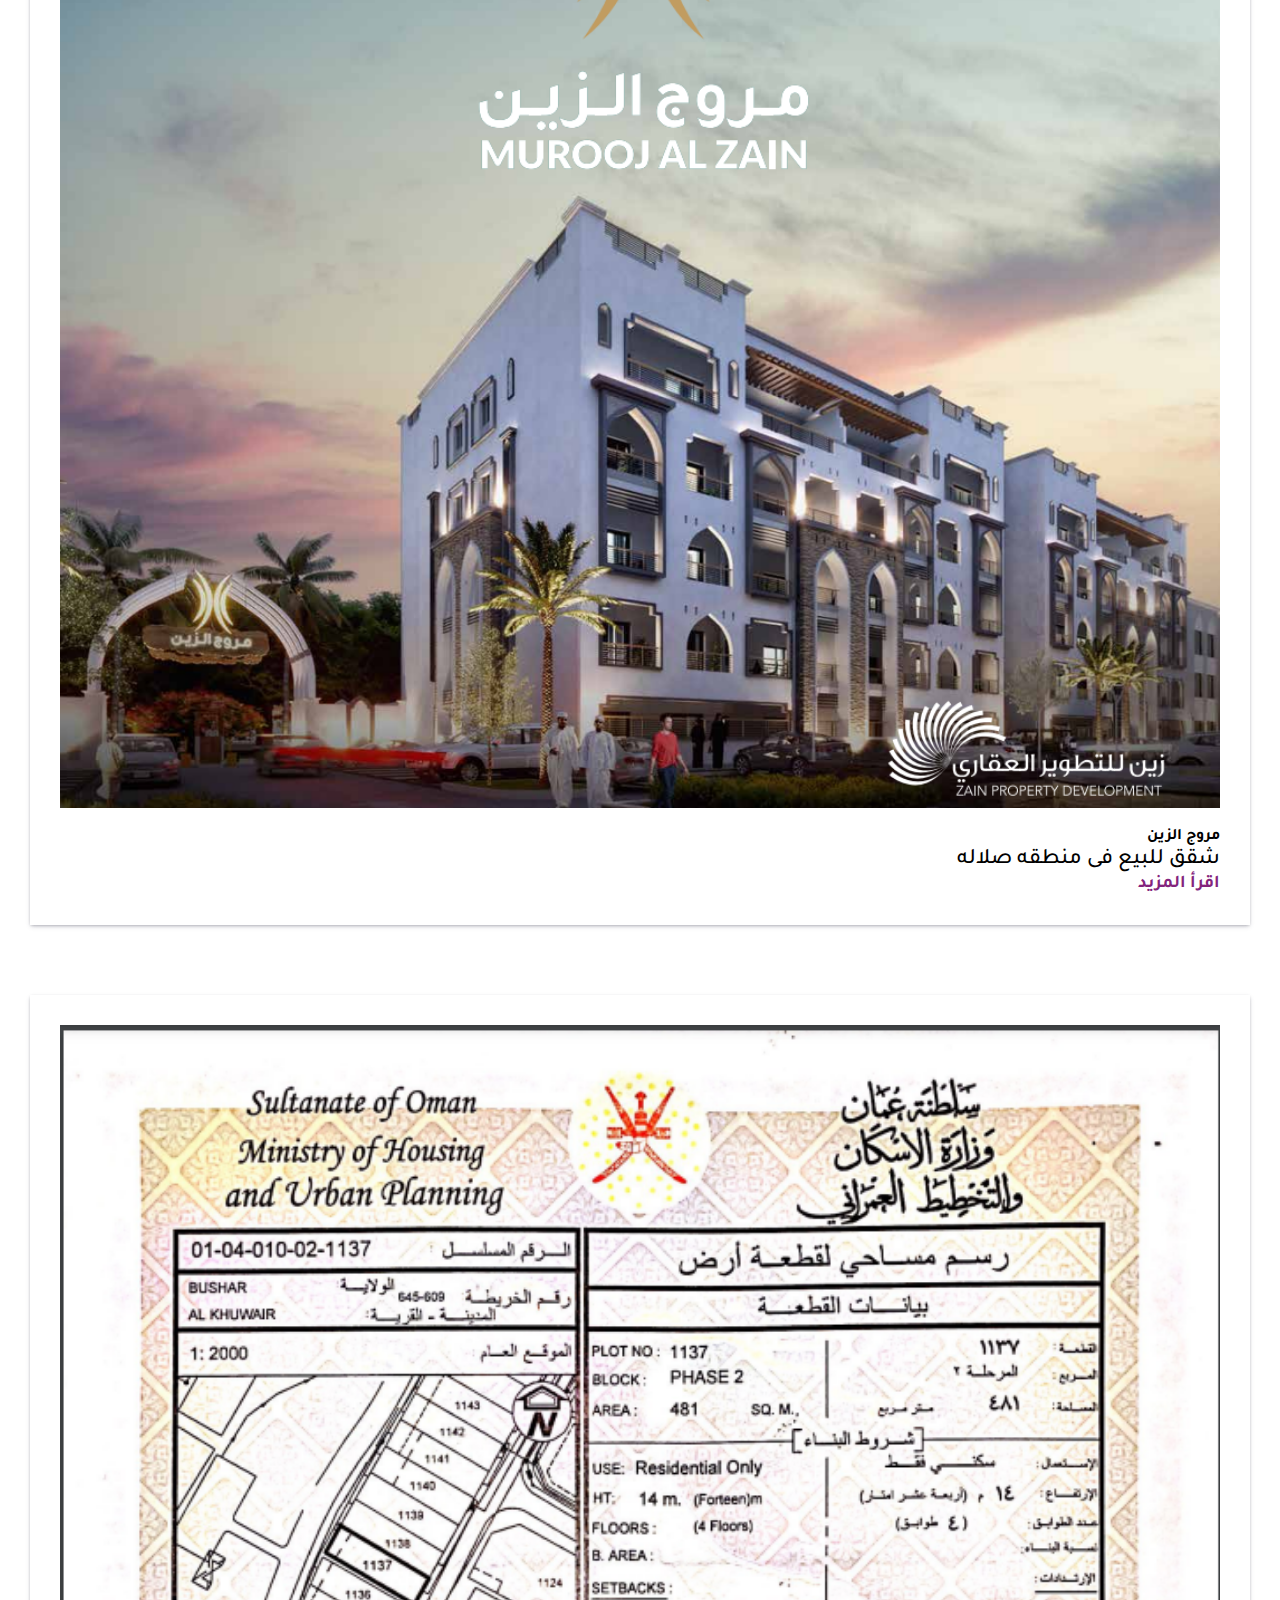
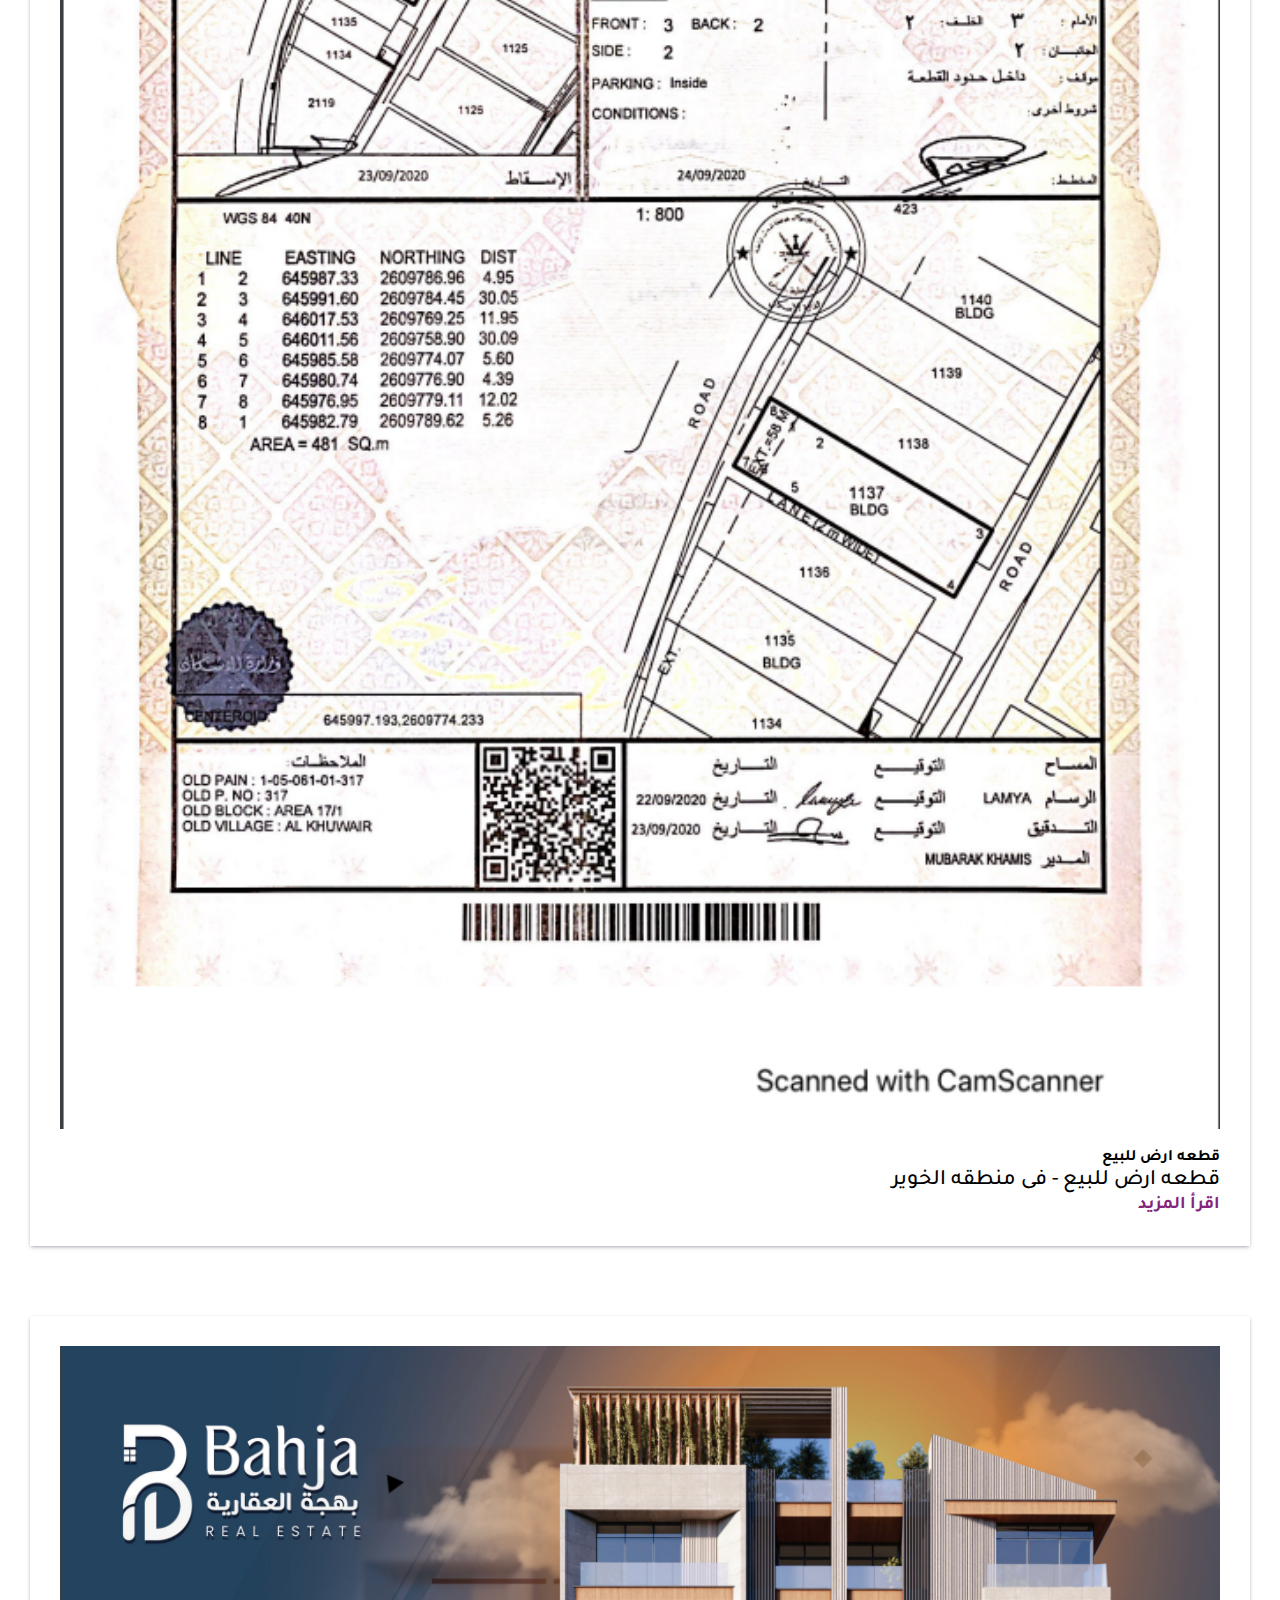
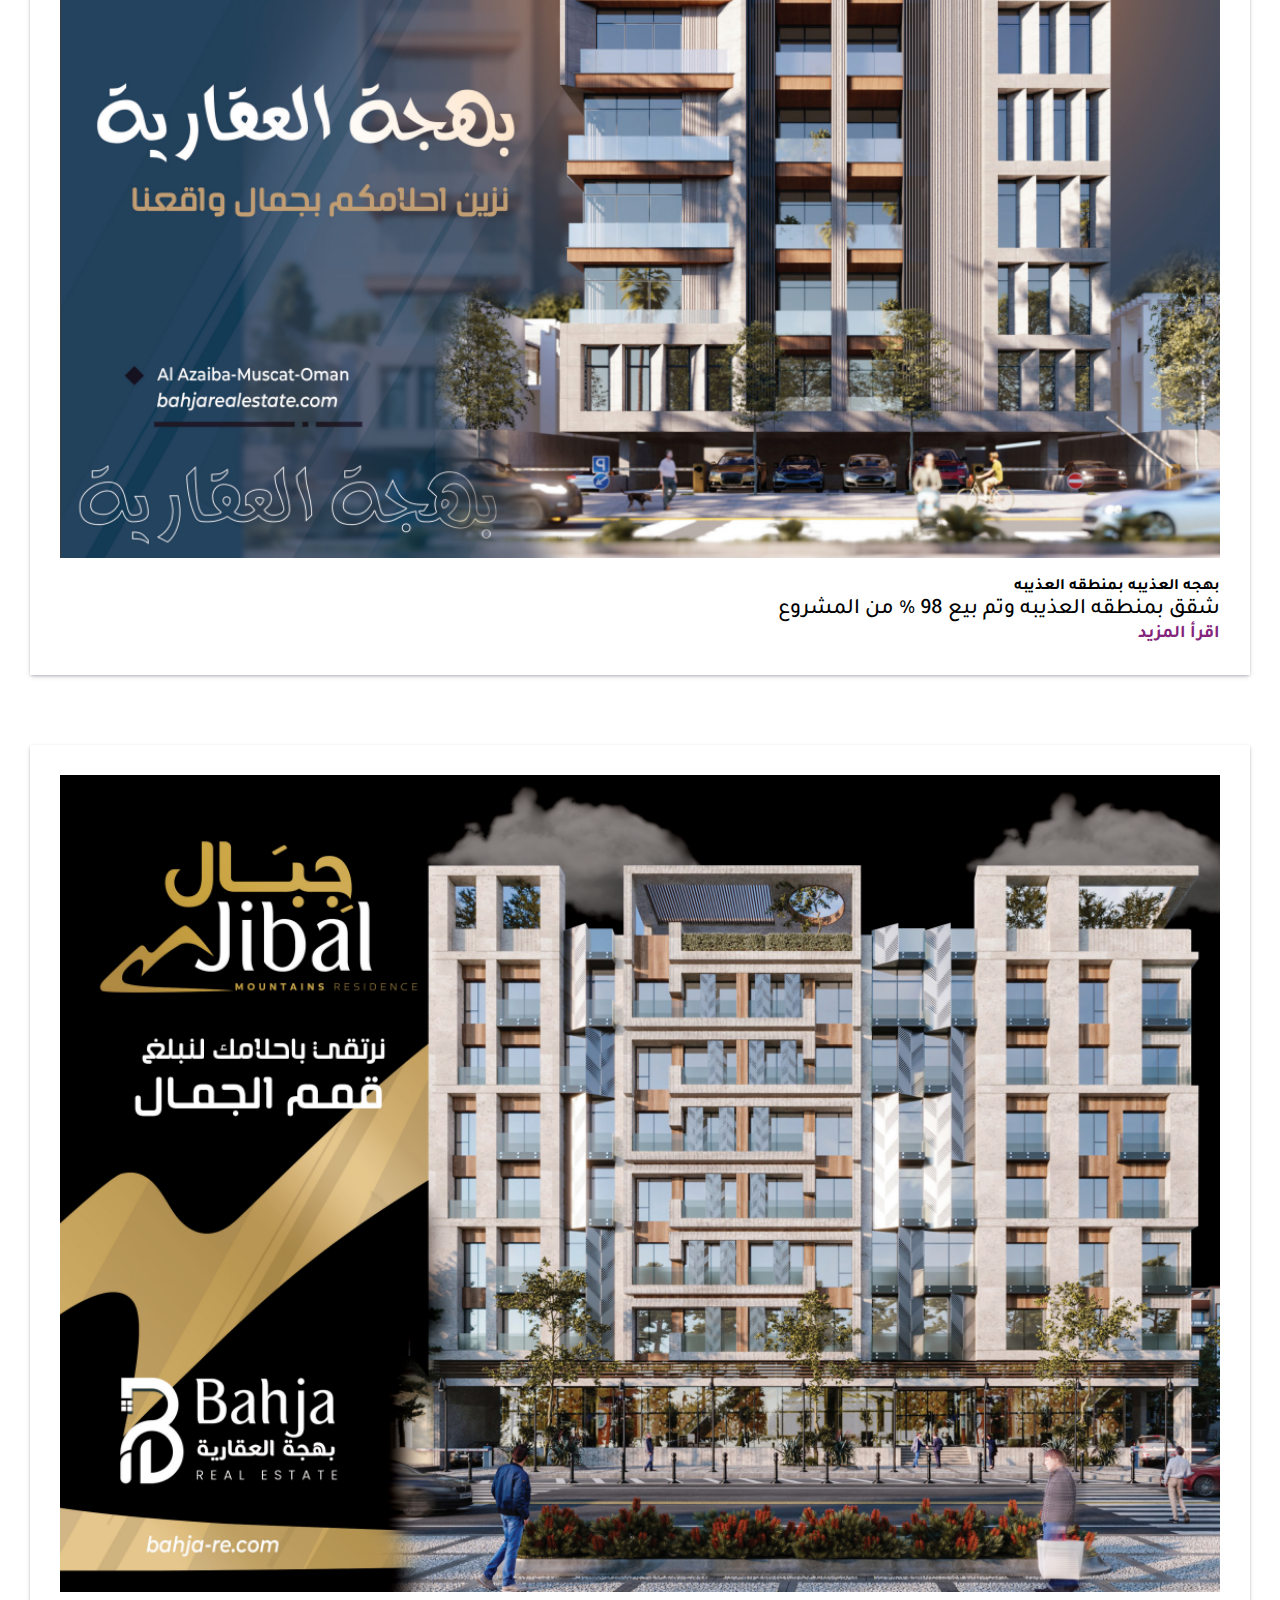
==== commit 5a0ca3ba: "Update" ====
--- a/index.html
+++ b/index.html
@@ -12,7 +12,11 @@
 </html>
 <body> 
   <div class="nav-div"> 
+<<<<<<< HEAD
     <div class="logo"><a href="index.html"><img src="imgs/logo.jpeg" alt=""/></a></div><i class="fa-solid fa-bars"></i>
+=======
+    <div class="logo"><img src="imgs/logo.jpeg" alt=""/></div><i class="fa-solid fa-bars"></i>
+>>>>>>> 6a2553230a53690b1a2009c890dce6388e4ad859
     <div class="nav-items">
       <ul> 
         <li><a href="#الرئيسية" data-link="الرئيسية">الرئيسية</a></li>
@@ -40,6 +44,7 @@
           <h1>خدمات نقدمها لك</h1>
         </div>
         <div class="row">
+<<<<<<< HEAD
           <div class="col-md-12 srv-box"><img src="imgs/sr3.png" alt=""/>
             <div class="srv-box-content"> 
               <h4>المنى جاردنز</h4>
@@ -80,6 +85,48 @@
               <h4>جبال بمنطقه بوشر مسجد محمد الامين</h4>
               <p>شقق بمنطقه بوشر تم بيع 95 % من الشقق وبها تمللك للاجانب</p>
               <div class="srv-box-links"> <a href="imgs/portfolio-3.pdf">اقرأ المزيد </a><a class="video">فيديو للمشروع </a></div>
+=======
+          <div class="col-md-12 srv-box">
+            <div class="overlay"><i class="fa-solid fa-video"></i></div><img src="imgs/sr3.png" alt=""/>
+            <div class="srv-box-content"> 
+              <h4>المنى جاردنز</h4>
+              <p>مشروع المني جاردنز بمنطقة المني فيلل فخمة بحمام سباحة</p><a href="imgs/ALMUNA-GARDENS-BROCHUREcompressed-1compressed-1.pdf">اقرأ المزيد </a>
+            </div>
+          </div>
+          <div class="col-md-12 srv-box">
+            <div class="overlay"><i class="fa-solid fa-video"></i></div><img src="imgs/sr2.png" alt=""/>
+            <div class="srv-box-content"> 
+              <h4>زين العذيبه </h4>
+              <p>شقق فخمة بمنطقة العذيبة</p><a href="imgs/brochure-3compressed.pdf">اقرأ المزيد </a>
+            </div>
+          </div>
+          <div class="col-md-12 srv-box">
+            <div class="overlay"><i class="fa-solid fa-video"></i></div><img src="imgs/sr1.png" alt=""/>
+            <div class="srv-box-content"> 
+              <h4>مروج الزين</h4>
+              <p> شقق للبيع فى منطقه صلاله</p><a href="imgs/MUROOJ-ZAIN-Bro1.pdf">اقرأ المزيد </a>
+            </div>
+          </div>
+          <div class="col-md-12 srv-box">
+            <div class="overlay"><i class="fa-solid fa-video"></i></div><img src="imgs/bb3.png" alt=""/>
+            <div class="srv-box-content"> 
+              <h4>قطعه ارض للبيع</h4>
+              <p>قطعه ارض للبيع - فى منطقه الخوير </p><a href="imgs/CamScanner-10-04-2020-15.05.50.pdf">اقرأ المزيد </a>
+            </div>
+          </div>
+          <div class="col-md-12 srv-box">
+            <div class="overlay"><i class="fa-solid fa-video"></i></div><img src="imgs/بهجة.png" alt=""/>
+            <div class="srv-box-content"> 
+              <h4>بهجه العذيبه بمنطقه العذيبه</h4>
+              <p>شقق بمنطقه العذيبه وتم بيع 98 % من المشروع</p><a href="imgs/portfolio-1.pdf">اقرأ المزيد </a>
+            </div>
+          </div>
+          <div class="col-md-12 srv-box">
+            <div class="overlay"><i class="fa-solid fa-video"></i></div><img src="imgs/جبال.png" alt=""/>
+            <div class="srv-box-content"> 
+              <h4>جبال بمنطقه بوشر مسجد محمد الامين</h4>
+              <p>شقق بمنطقه بوشر تم بيع 95 % من الشقق وبها تمللك للاجانب</p><a href="imgs/portfolio-3.pdf">اقرأ المزيد </a>
+>>>>>>> 6a2553230a53690b1a2009c890dce6388e4ad859
             </div>
           </div>
         </div>
@@ -90,7 +137,11 @@
     <div class="row"> 
       <div class="about-content col-lg-6 col-sm-12">
         <h1>من نحن</h1>
+<<<<<<< HEAD
         <p><br/>نحن شركة WE نعمل في عدة مجالات متعددة مثل (المقاولات - الاستشارات الهندسية - المطاعم - تجارة مواد البناء - التصميم الداخلي) من خلال عدة مكاتب متخصصة تحت ادارتنا مثل:<br/> مكتب المها للاستشارات الهندسية. <br/> مكتب مهندسون بلا حدود للاستشارات الهندسية .<br/> مكتب طاقة المستقبل للاستشارات الهندسية الكهرائية.</p>
+=======
+        <p><br/>نحن شركة وليد نعمل في عدة مجالات متعددة مثل (المقاولات - الاستشارات الهندسية - المطاعم - تجارة مواد البناء - التصميم الداخلي) من خلال عدة مكاتب متخصصة مثل:<br/> مكتب المها للاستشارات الهندسية. <br/> مكتب مهندسون بلا حدود للاستشارات الهندسية .<br/> مكتب طاقة المستقبل للاستشارات الهندسية الكهرائية.</p>
+>>>>>>> 6a2553230a53690b1a2009c890dce6388e4ad859
         <p><a href="imgs/بروفال-تفاعلي22.pdf">اعرف اكثر </a></p>
       </div>
       <div class="about-img col-lg-6 col-sm-12"><img src="imgs/whous.png" alt=""/></div>
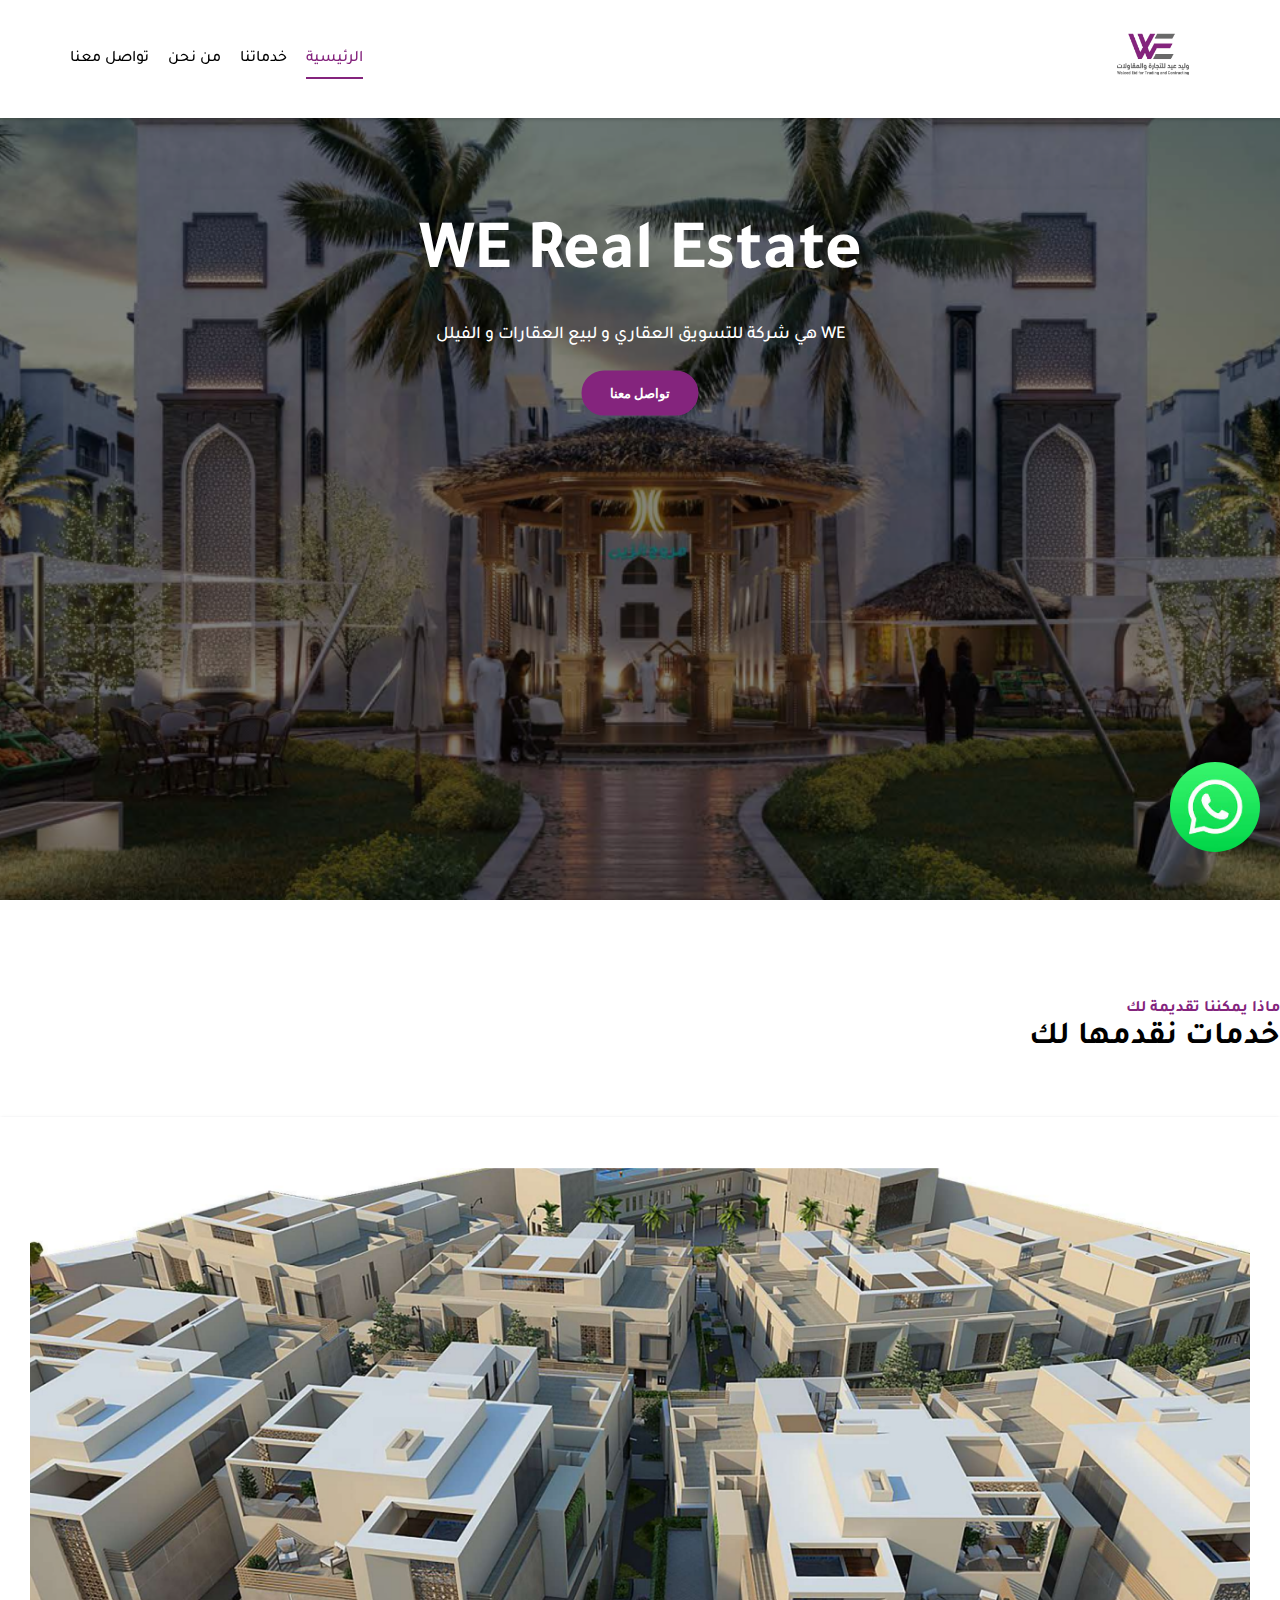
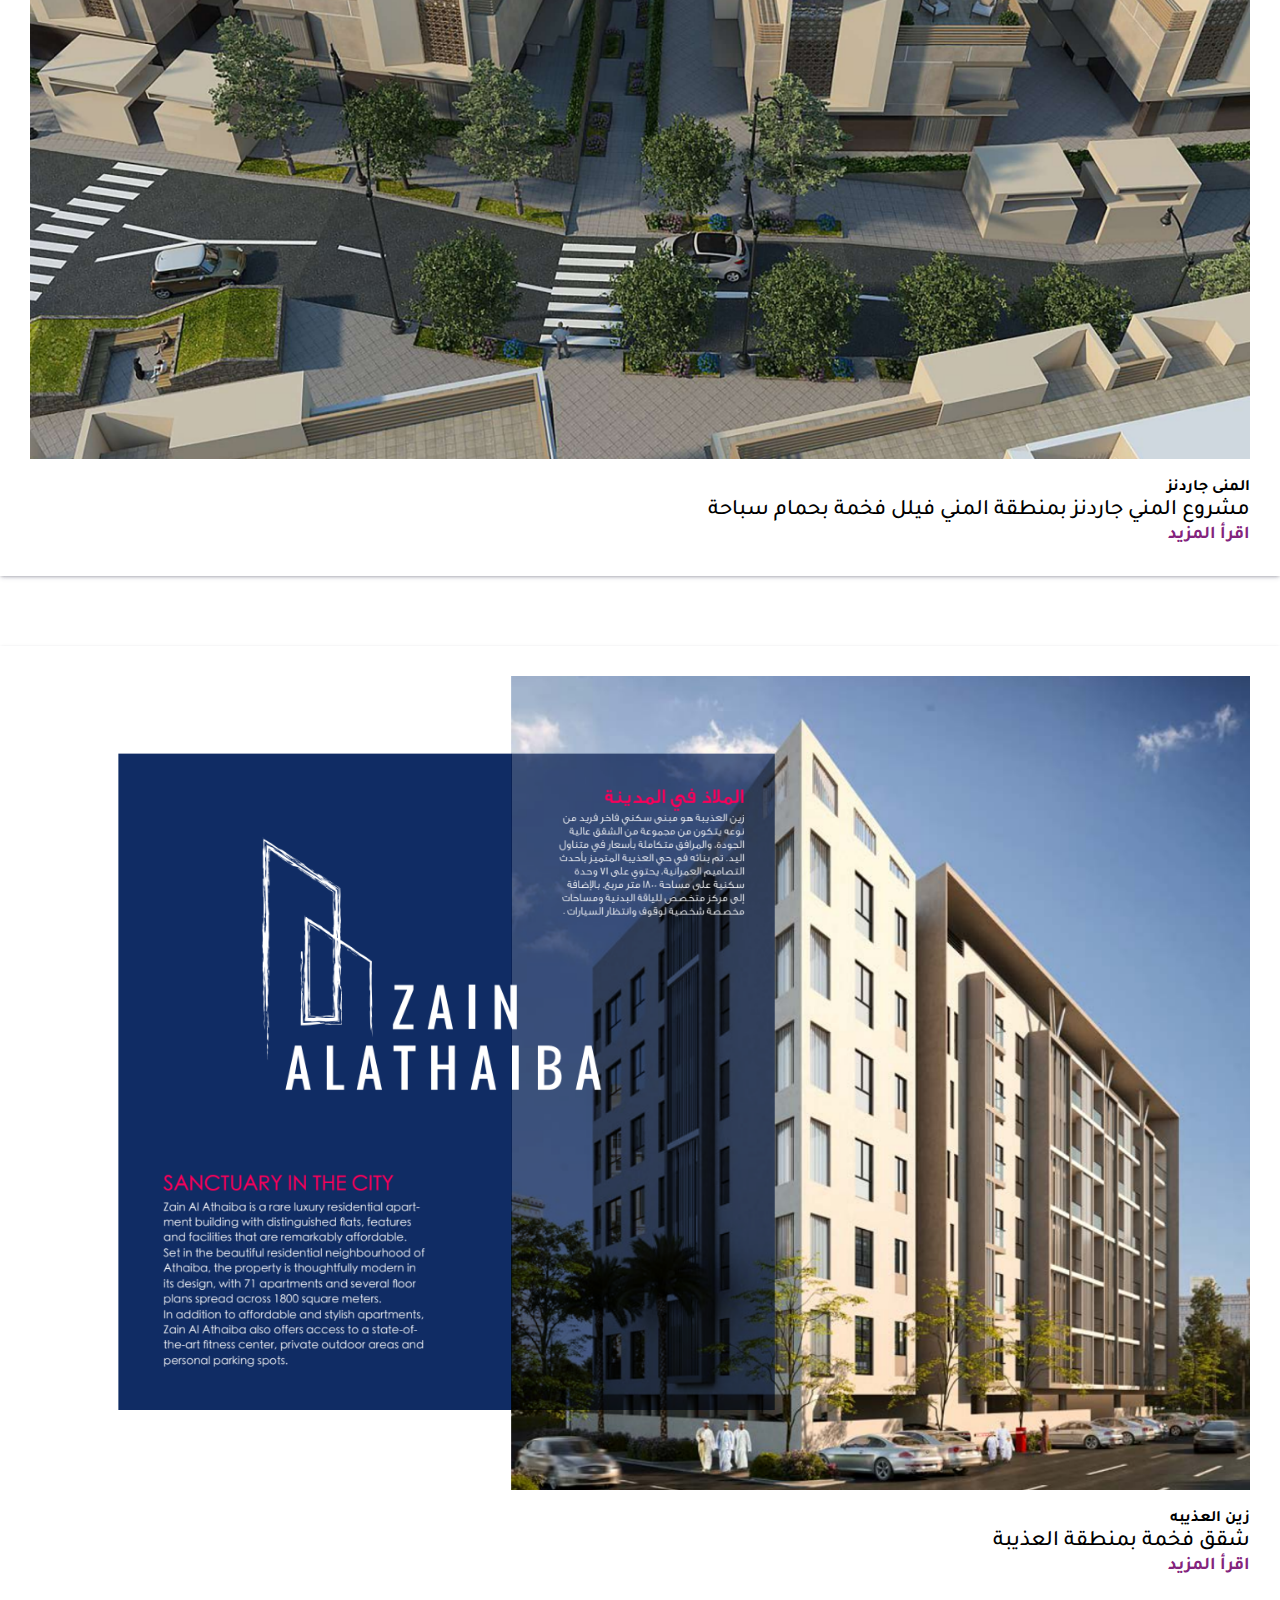
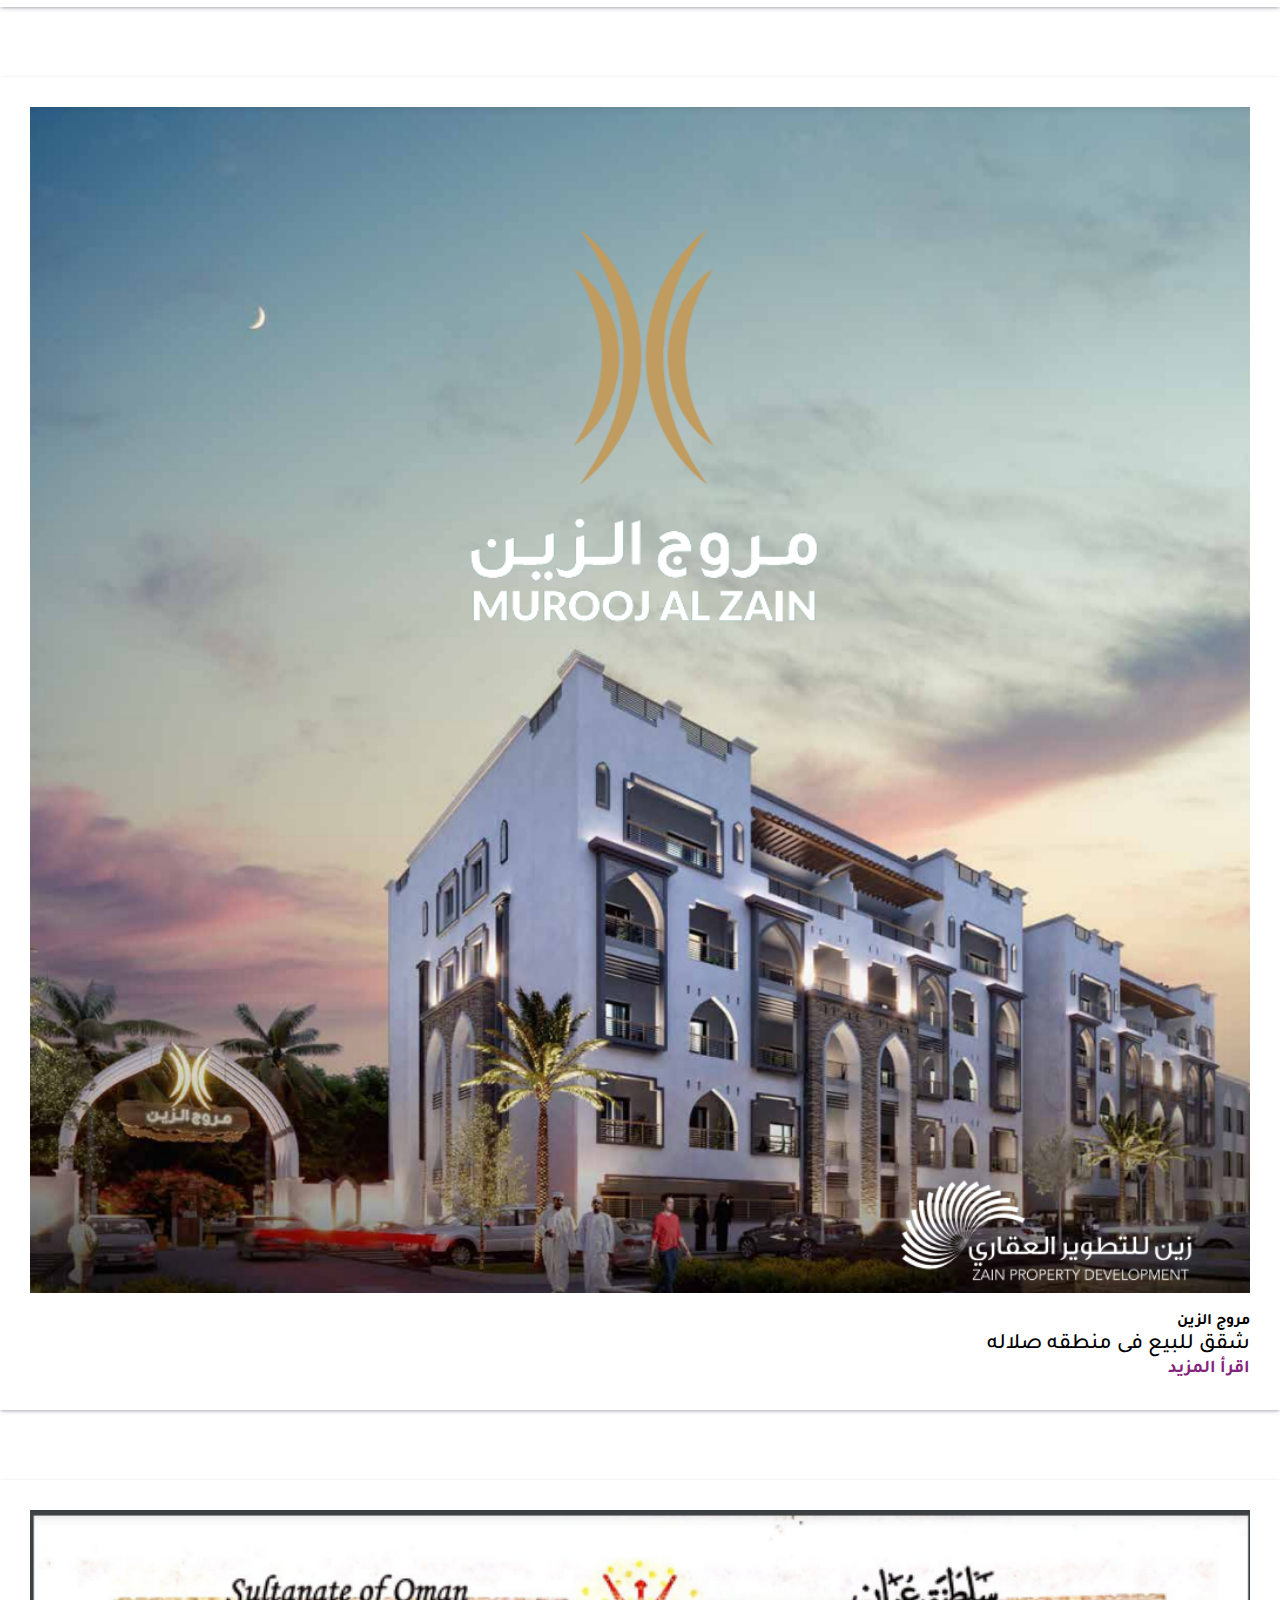
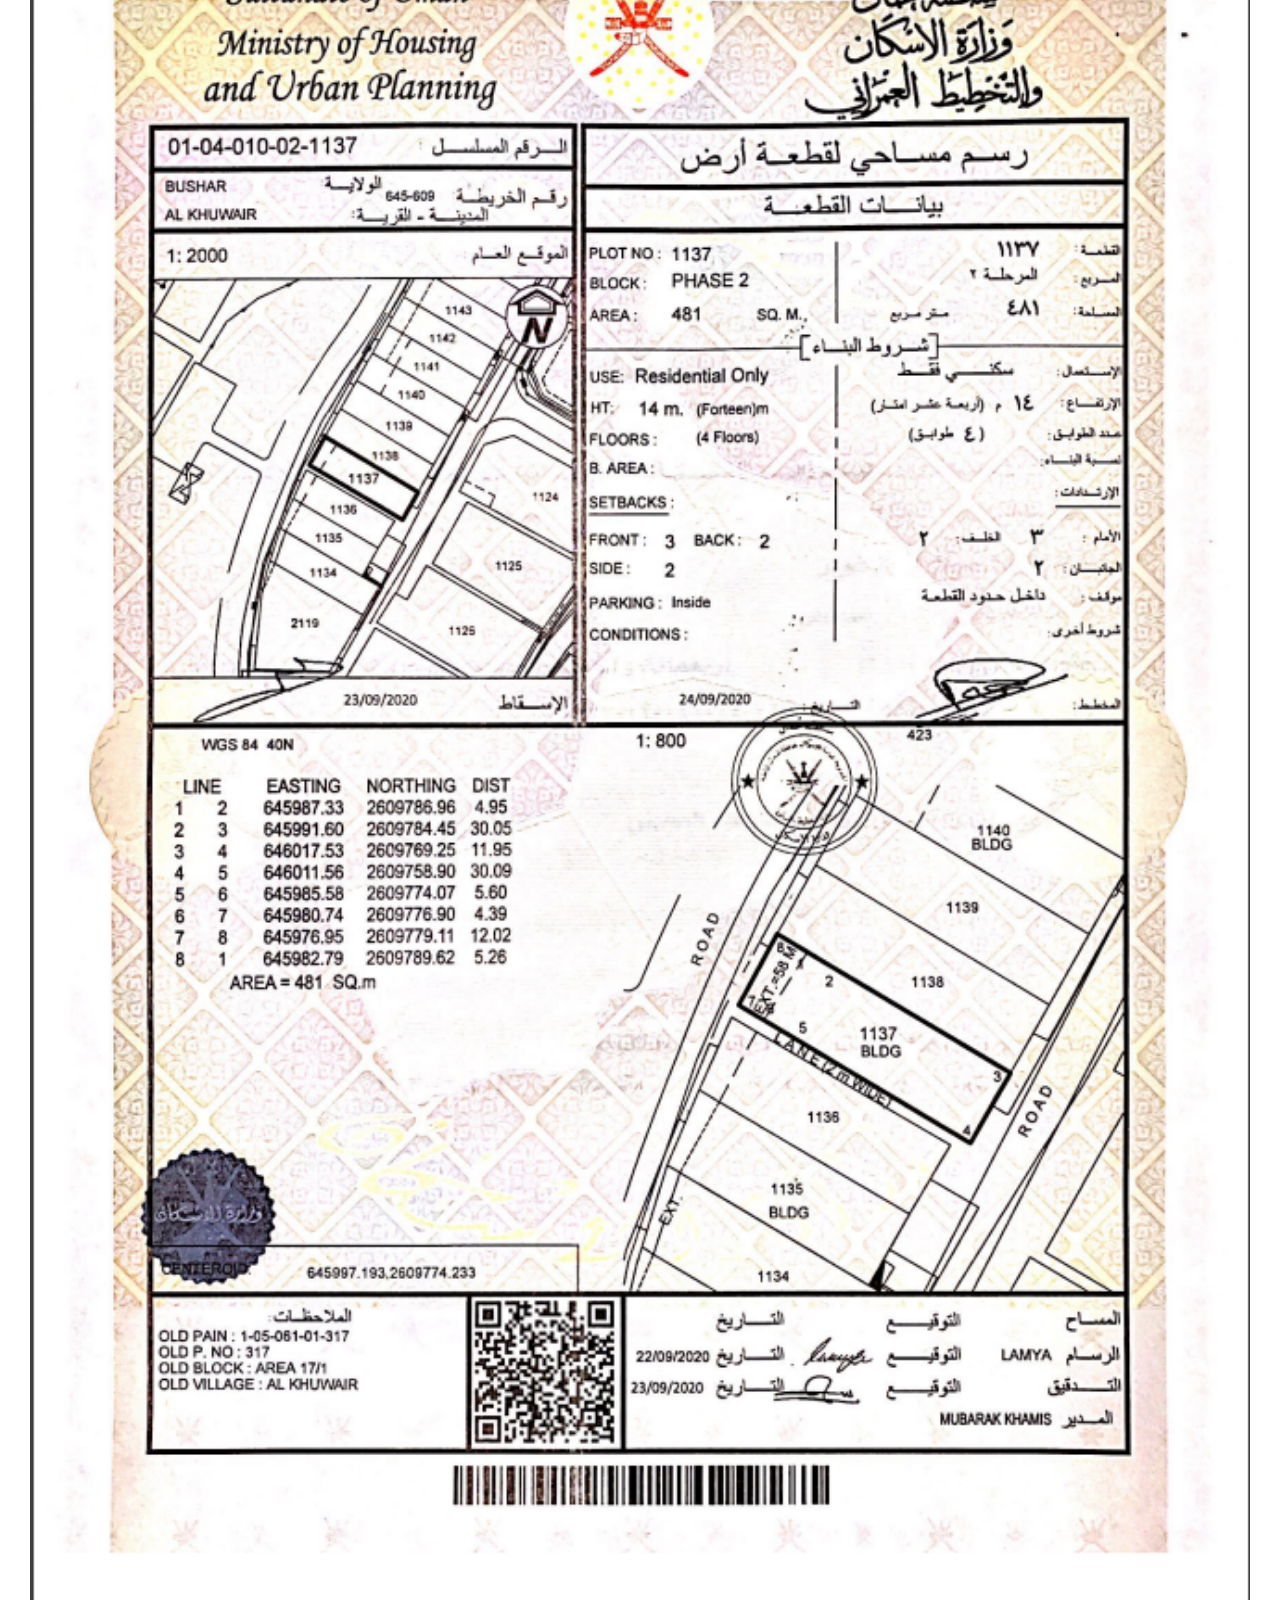
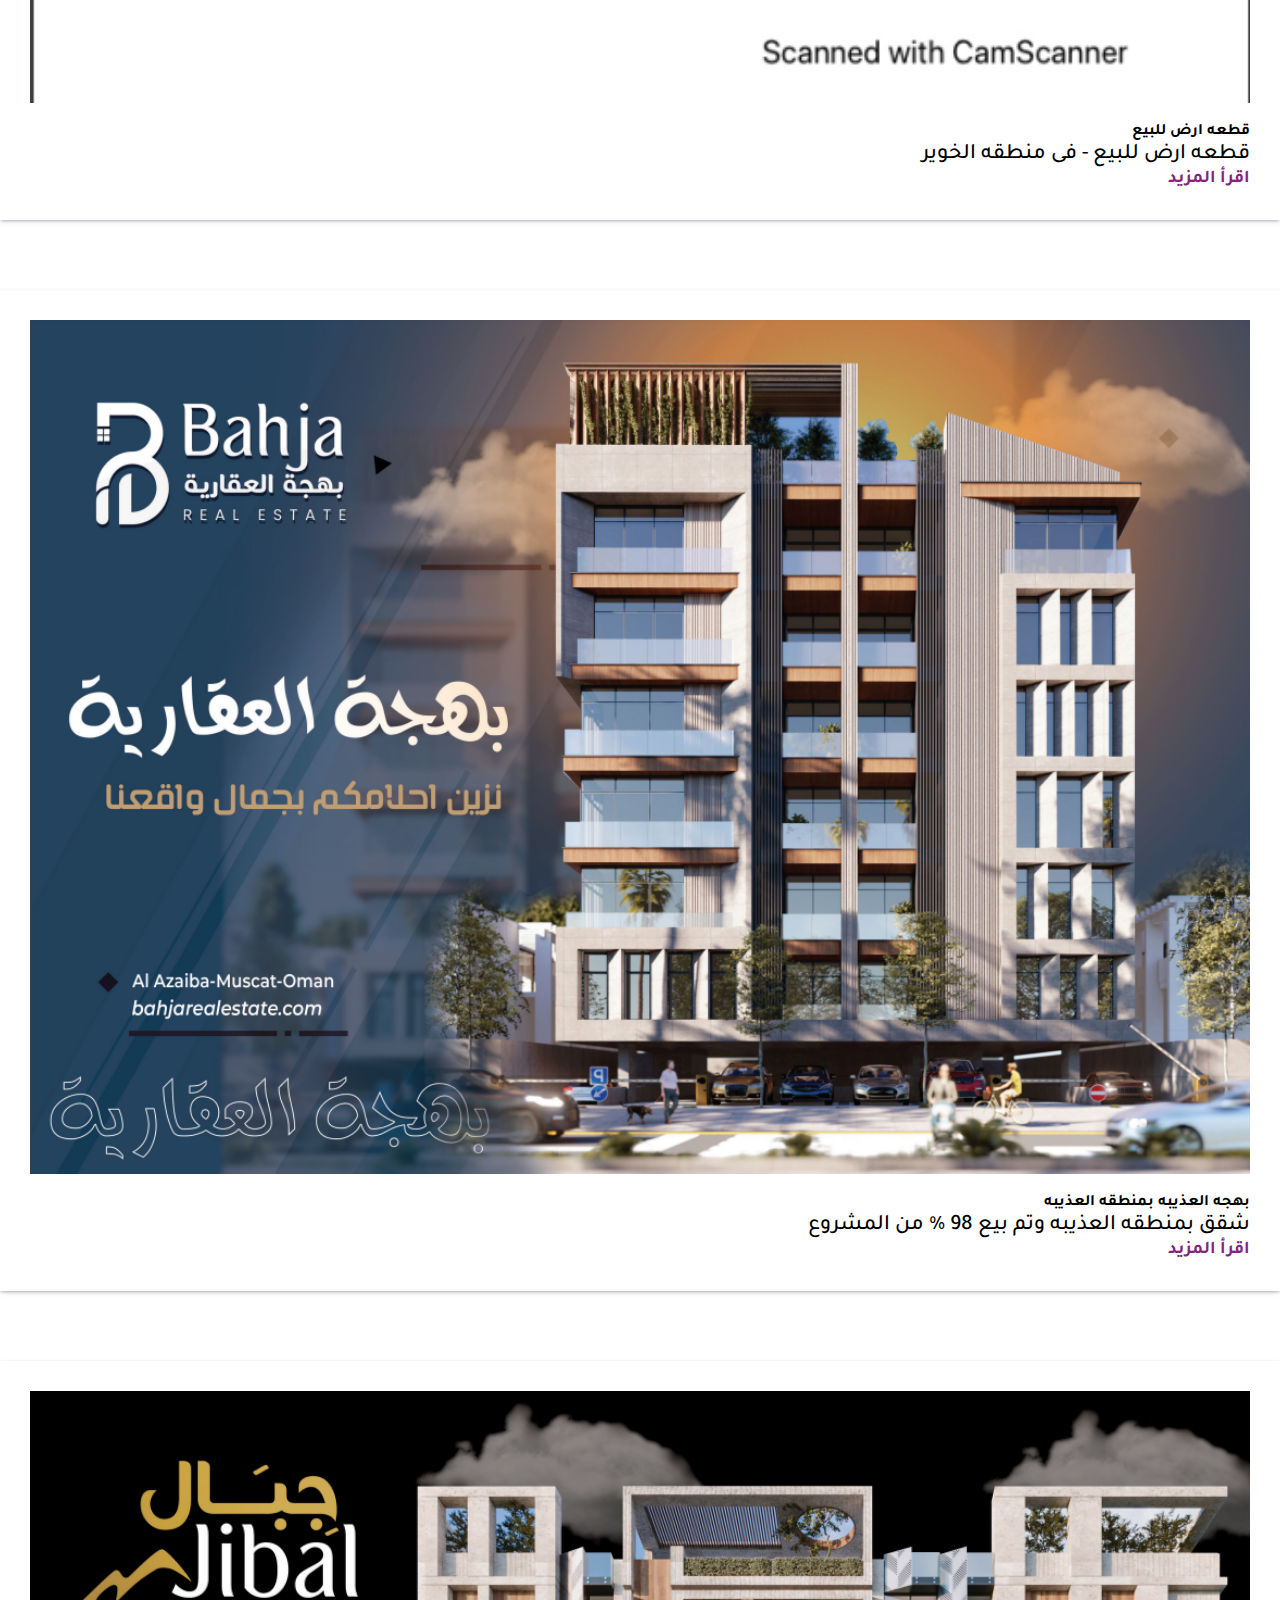
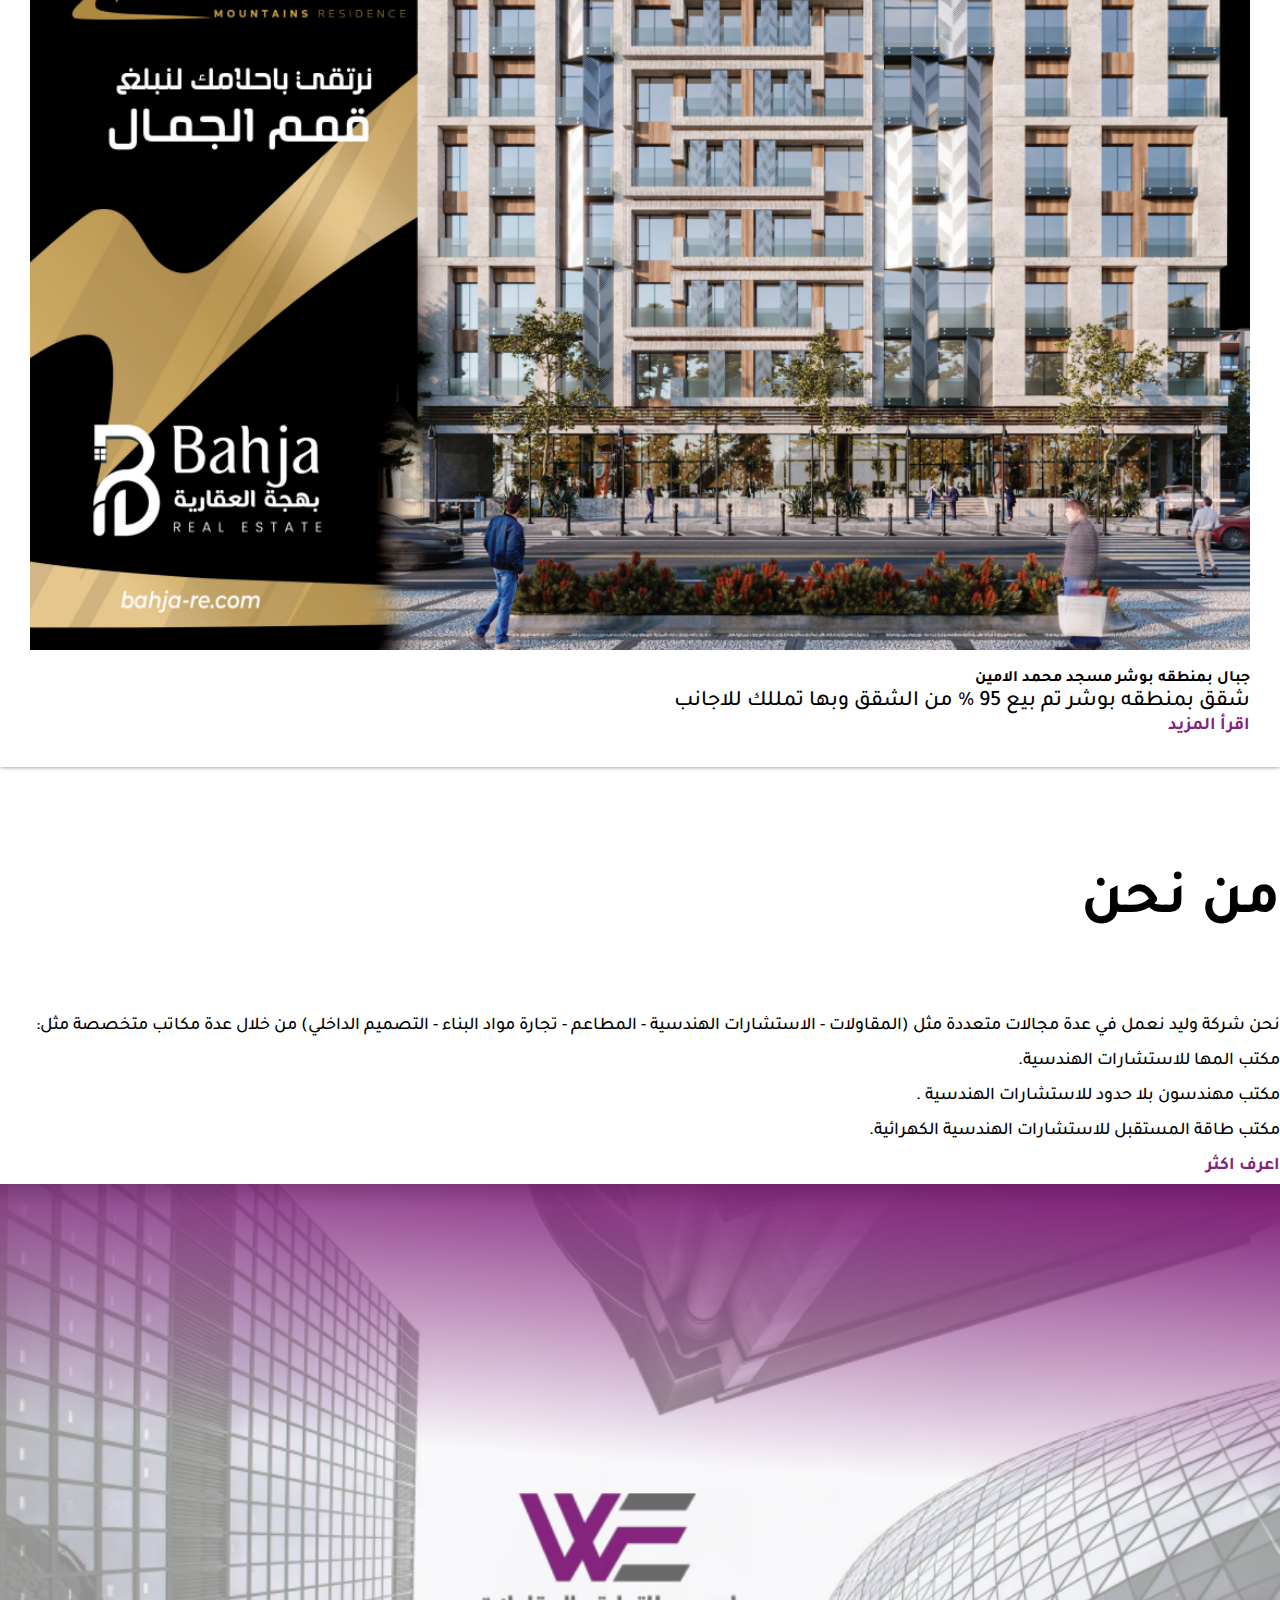
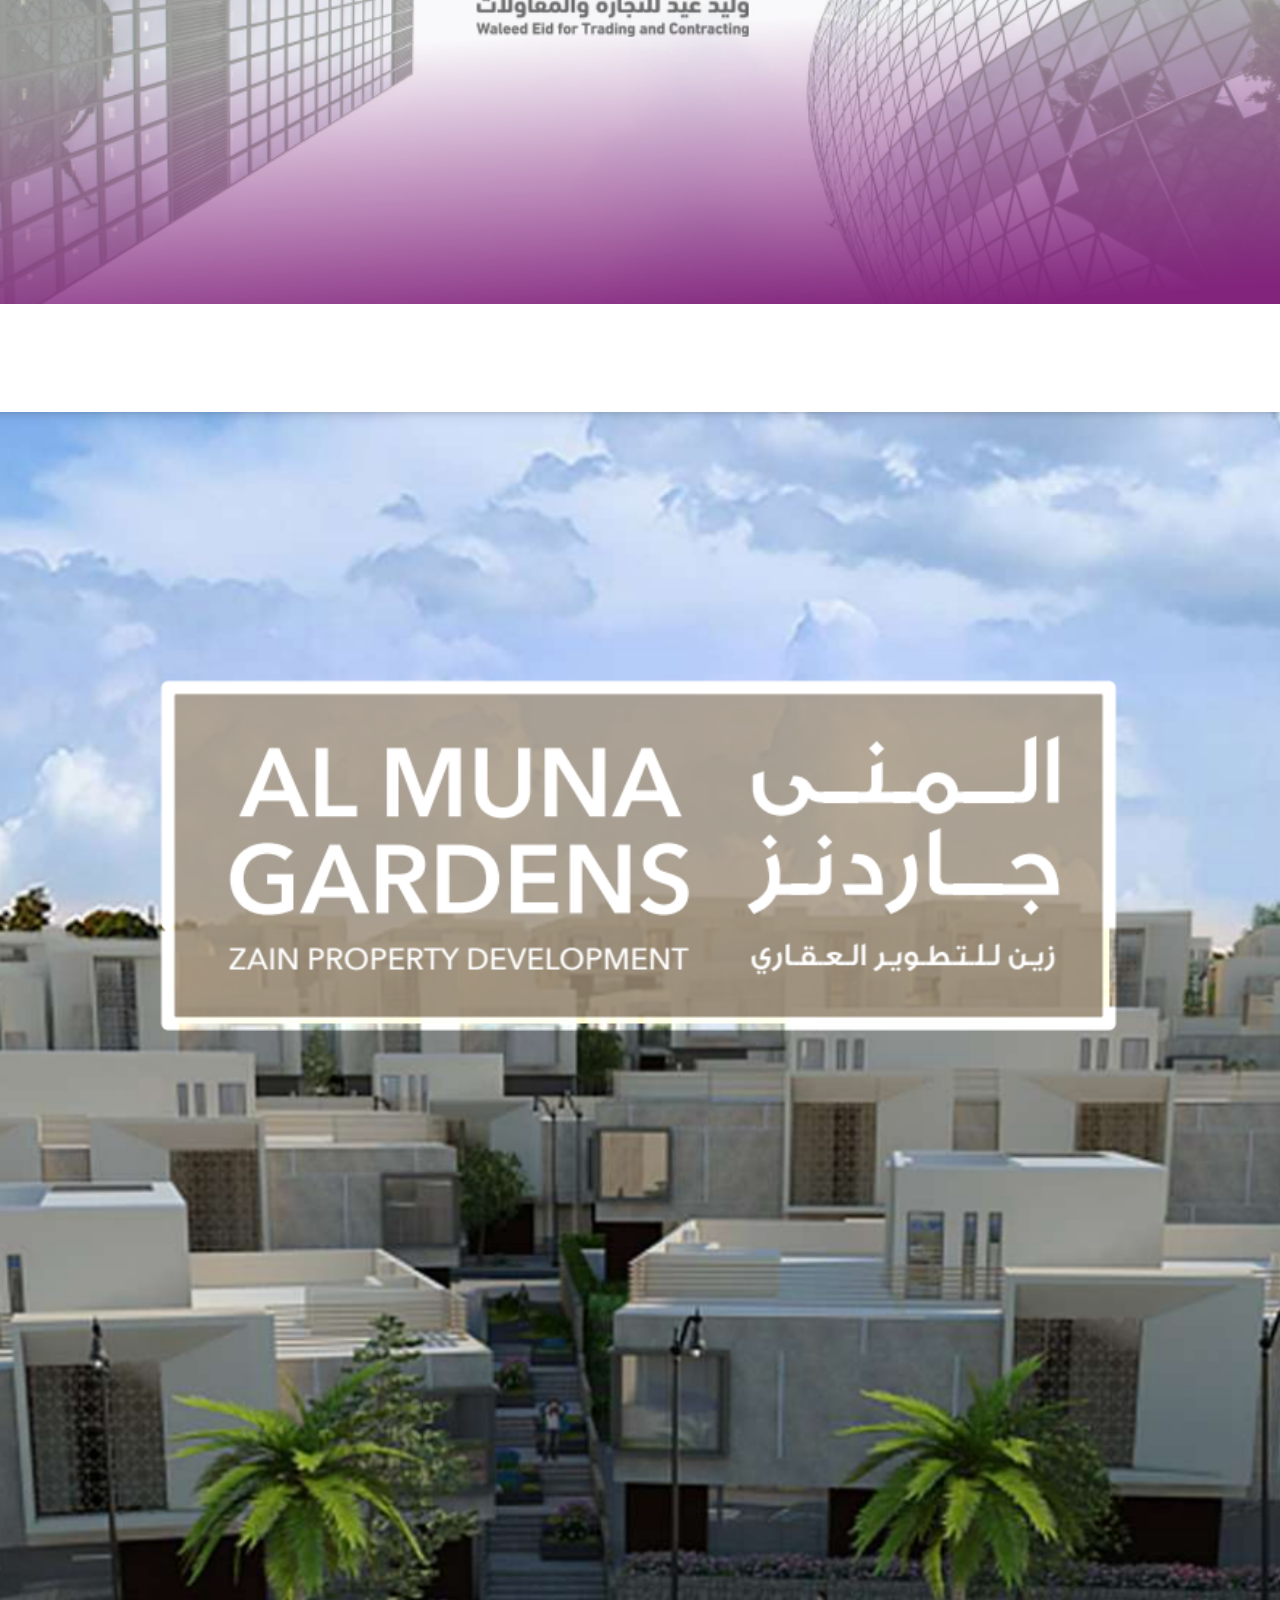
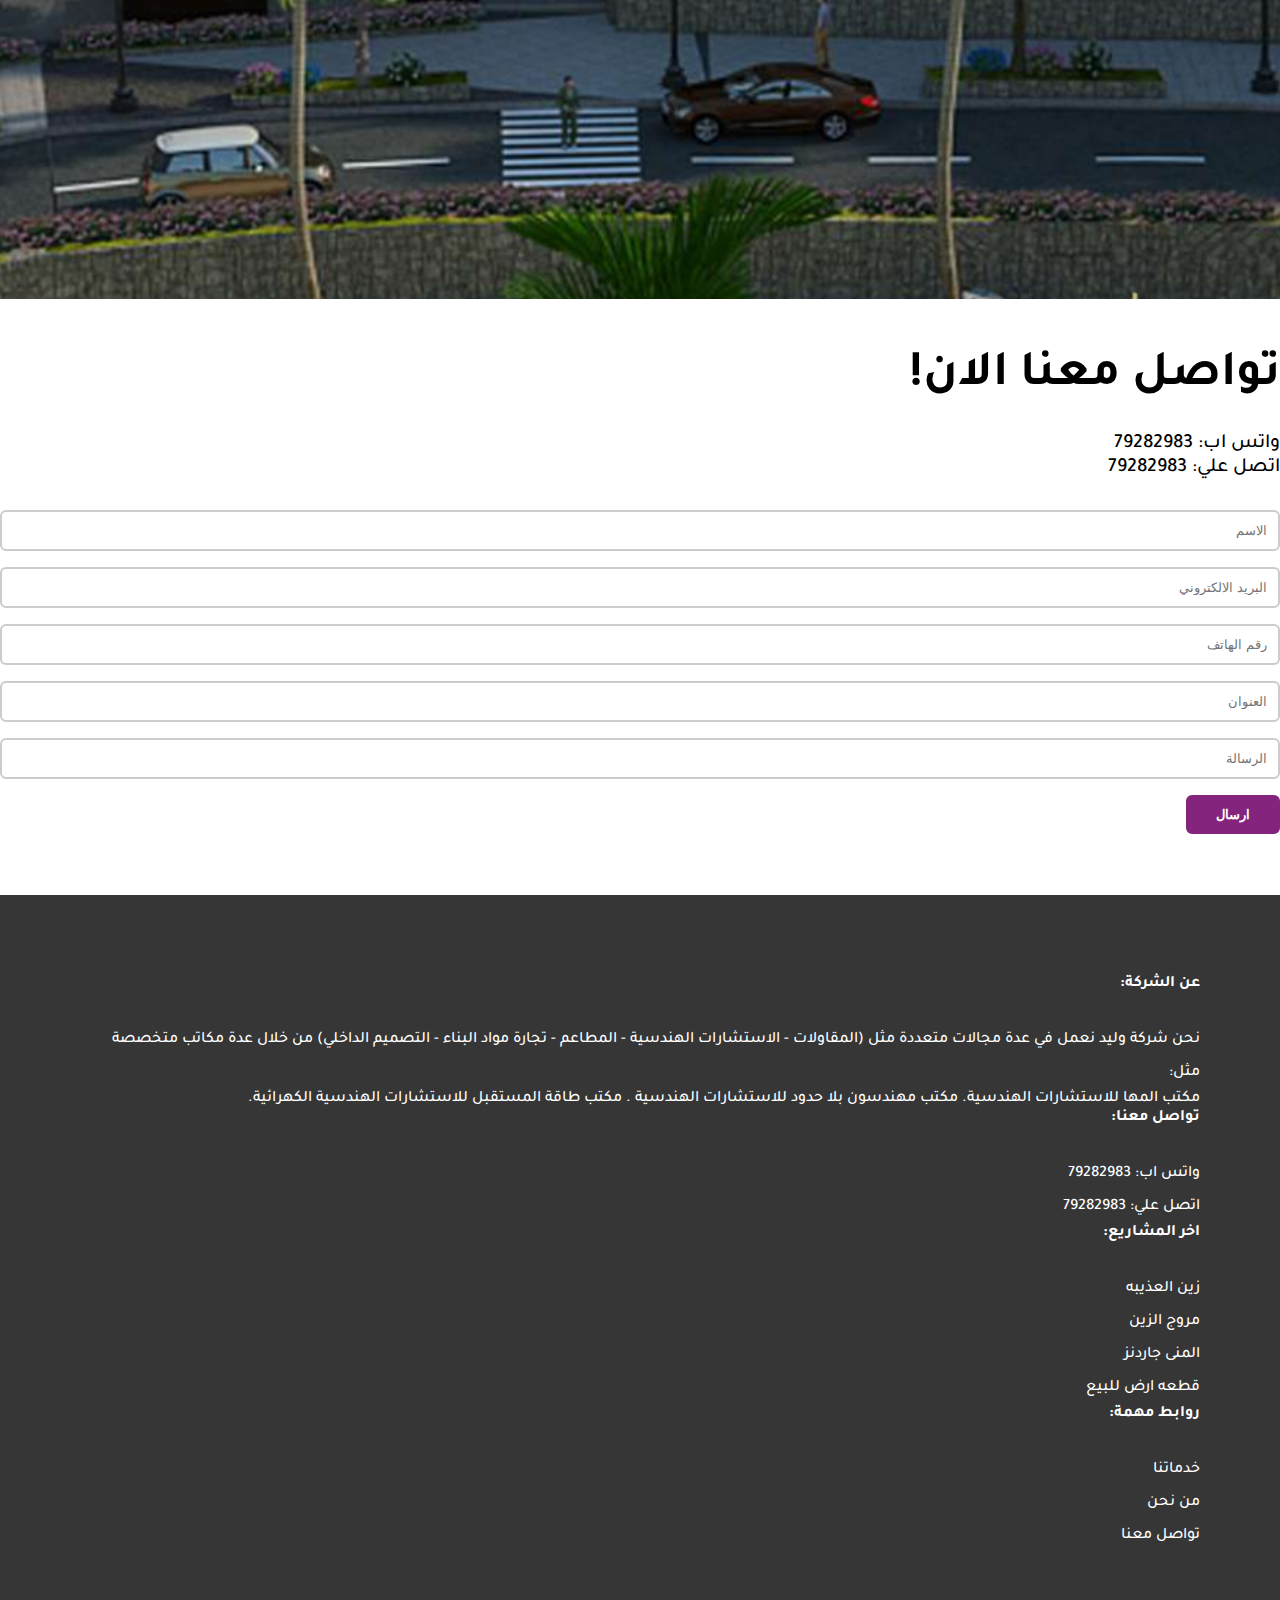
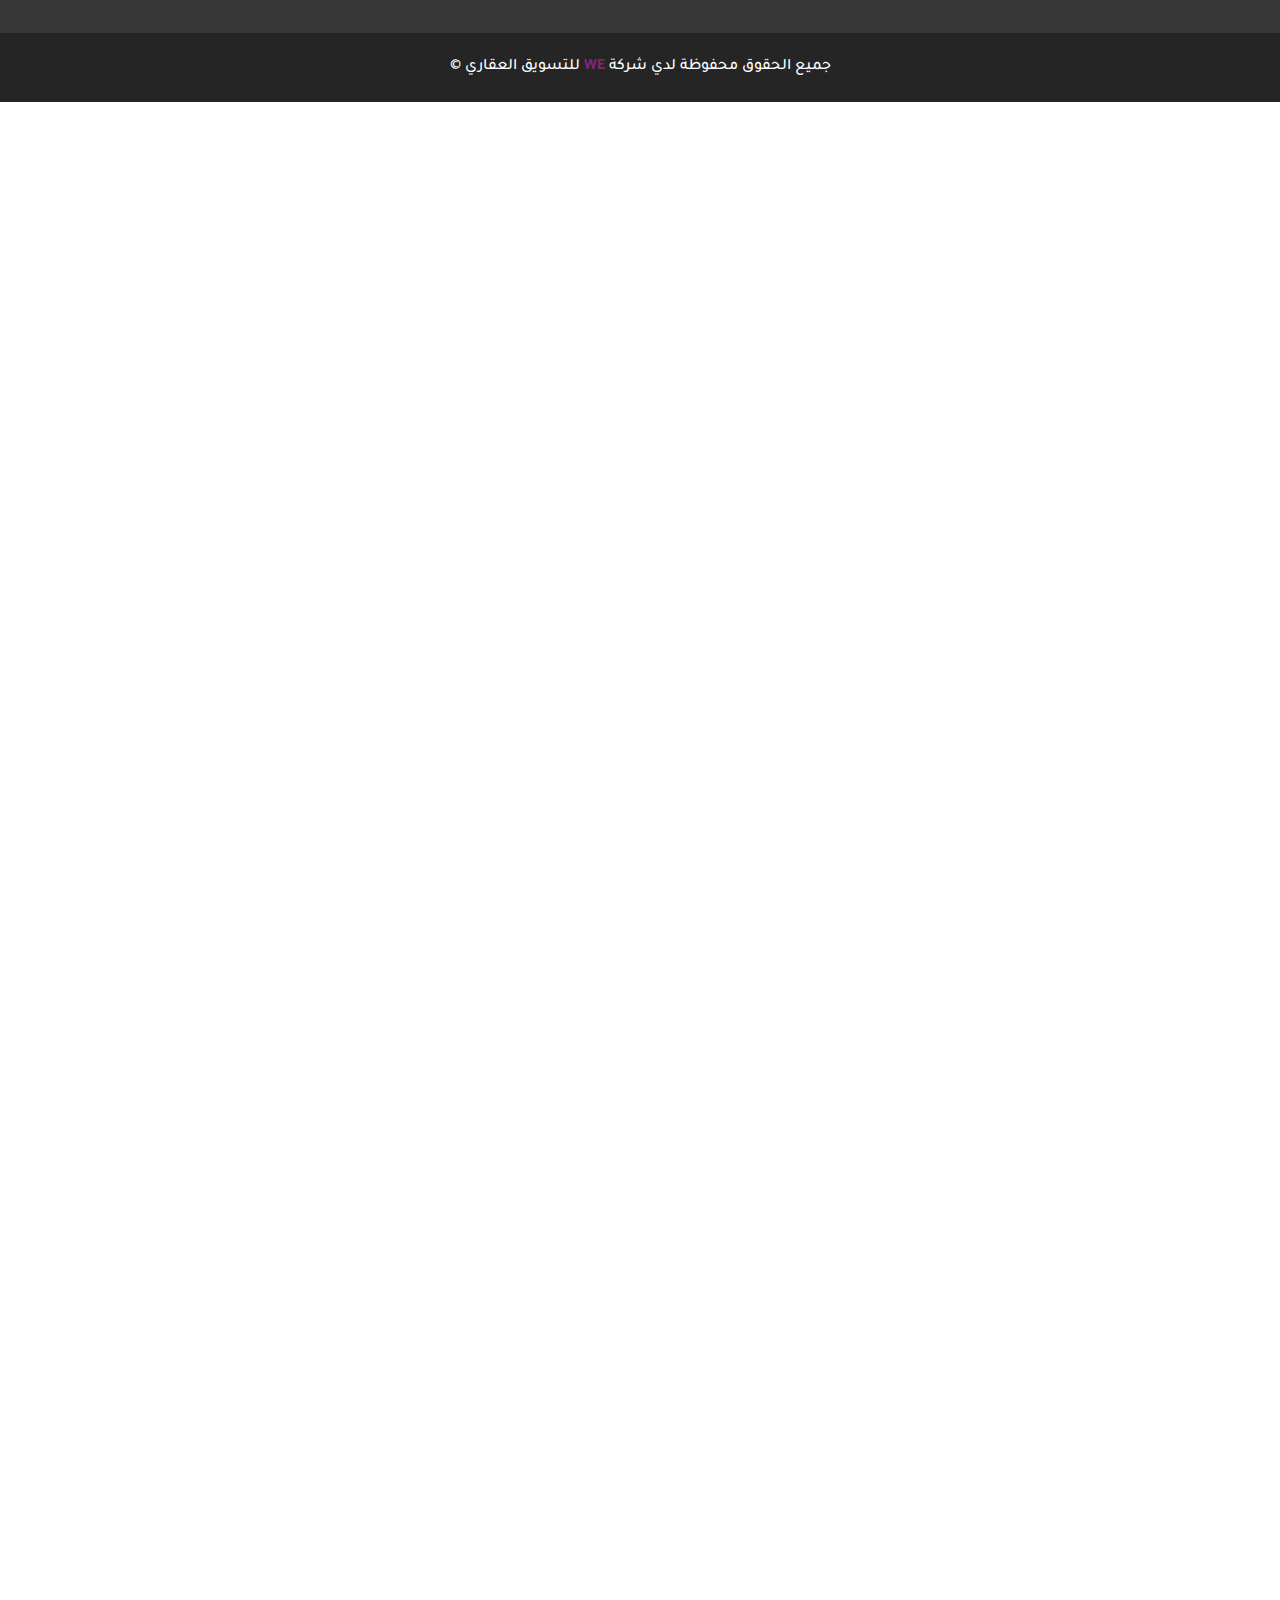
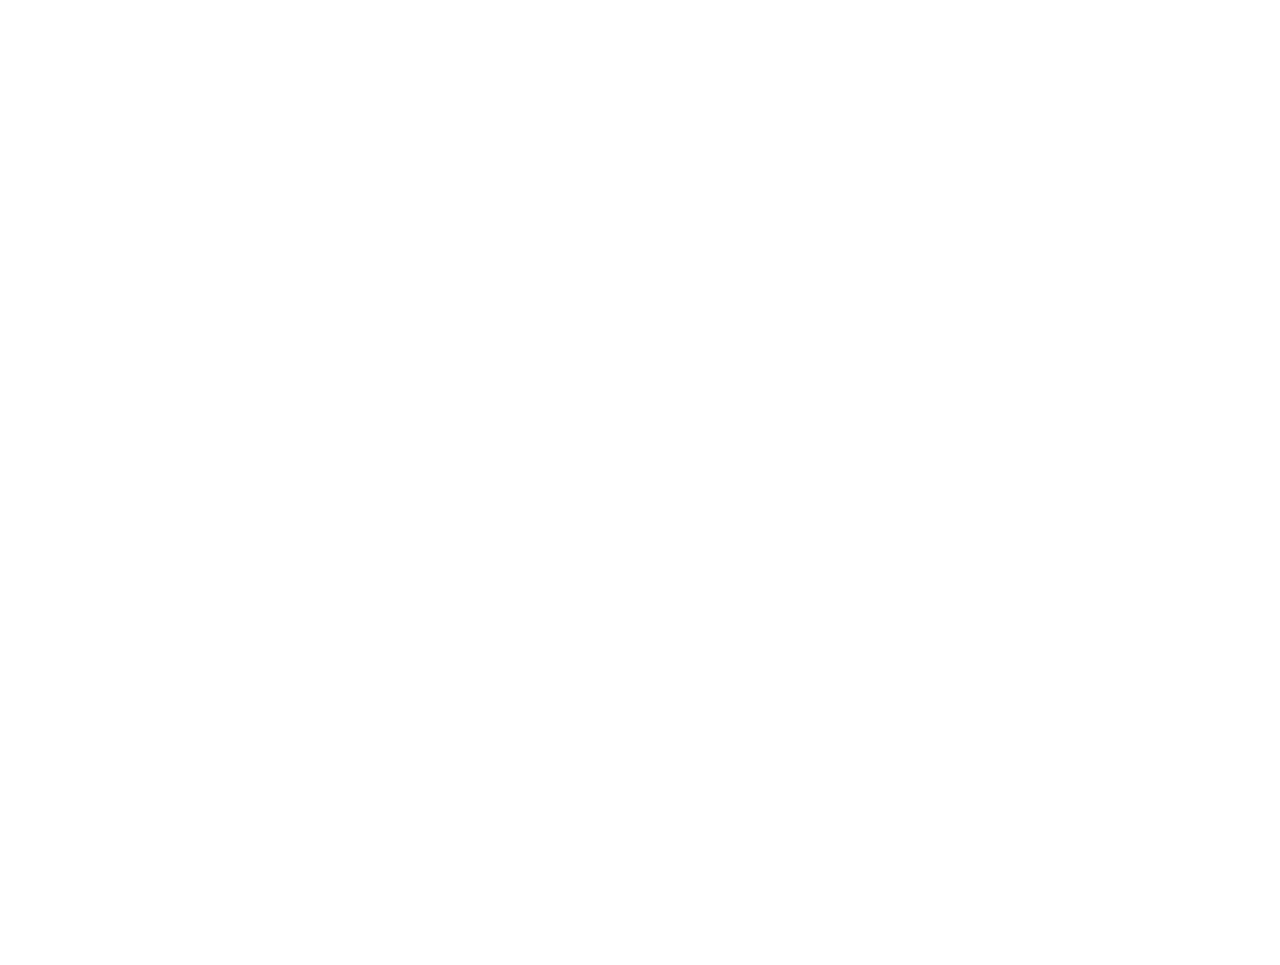
==== commit 6adc3c19: "Update" ====
--- a/index.html
+++ b/index.html
@@ -11,12 +11,9 @@
   </head>
 </html>
 <body> 
+  <div class="overlay main"></div>
   <div class="nav-div"> 
-<<<<<<< HEAD
-    <div class="logo"><a href="index.html"><img src="imgs/logo.jpeg" alt=""/></a></div><i class="fa-solid fa-bars"></i>
-=======
-    <div class="logo"><img src="imgs/logo.jpeg" alt=""/></div><i class="fa-solid fa-bars"></i>
->>>>>>> 6a2553230a53690b1a2009c890dce6388e4ad859
+    <div class="logo"><img src=" imgs/logo.jpeg" alt=""/></div><i class="fa-solid fa-bars"></i>
     <div class="nav-items">
       <ul> 
         <li><a href="#الرئيسية" data-link="الرئيسية">الرئيسية</a></li>
@@ -30,7 +27,7 @@
     <div class="overlay"></div>
     <div class="home-content"> 
       <h1>WE Real Estate</h1>
-      <p>هي شركة للتسويق العقاري (لبيع و شراء العقارات)</p>
+      <p>WE هي شركة للتسويق العقاري و لبيع العقارات و الفيلل</p>
       <div class="contact"> 
         <button><a href="#تواصل معنا">تواصل معنا </a></button>
       </div>
@@ -44,89 +41,46 @@
           <h1>خدمات نقدمها لك</h1>
         </div>
         <div class="row">
-<<<<<<< HEAD
-          <div class="col-md-12 srv-box"><img src="imgs/sr3.png" alt=""/>
+          <div class="col-md-12 srv-box">
+            <div class="overlay"><i class="fa-solid fa-video"></i></div><img src=" imgs/sr3.png" alt=""/>
             <div class="srv-box-content"> 
               <h4>المنى جاردنز</h4>
-              <p>مشروع المني جاردنز بمنطقة المني فيلل فخمة بحمام سباحة</p>
-              <div class="srv-box-links"> <a href="imgs/ALMUNA-GARDENS-BROCHUREcompressed-1compressed-1.pdf">اقرأ المزيد </a><a class="video">فيديو للمشروع </a></div>
-            </div>
-          </div>
-          <div class="col-md-12 srv-box"><img src="imgs/sr2.png" alt=""/>
-            <div class="srv-box-content"> 
-              <h4>زين العذيبه </h4>
-              <p>شقق فخمة بمنطقة العذيبة</p>
-              <div class="srv-box-links"> <a href="imgs/brochure-3compressed.pdf">اقرأ المزيد </a><a class="video">فيديو للمشروع </a></div>
-            </div>
-          </div>
-          <div class="col-md-12 srv-box"><img src="imgs/sr1.png" alt=""/>
-            <div class="srv-box-content"> 
-              <h4>مروج الزين</h4>
-              <p> شقق للبيع فى منطقه صلاله</p>
-              <div class="srv-box-links"> <a href="imgs/MUROOJ-ZAIN-Bro1.pdf">اقرأ المزيد </a><a class="video">فيديو للمشروع </a></div>
-            </div>
-          </div>
-          <div class="col-md-12 srv-box"><img src="imgs/bb3.png" alt=""/>
-            <div class="srv-box-content"> 
-              <h4>قطعه ارض للبيع</h4>
-              <p>قطعه ارض للبيع - فى منطقه الخوير </p>
-              <div class="srv-box-links"> <a href="imgs/CamScanner-10-04-2020-15.05.50.pdf">اقرأ المزيد </a><a class="video">فيديو للمشروع </a></div>
-            </div>
-          </div>
-          <div class="col-md-12 srv-box"><img src="imgs/بهجة.png" alt=""/>
-            <div class="srv-box-content"> 
-              <h4>بهجه العذيبه بمنطقه العذيبه</h4>
-              <p>شقق بمنطقه العذيبه وتم بيع 98 % من المشروع</p>
-              <div class="srv-box-links"> <a href="imgs/portfolio-1.pdf">اقرأ المزيد </a><a class="video">فيديو للمشروع </a></div>
-            </div>
-          </div>
-          <div class="col-md-12 srv-box"><img src="imgs/جبال.png" alt=""/>
-            <div class="srv-box-content"> 
-              <h4>جبال بمنطقه بوشر مسجد محمد الامين</h4>
-              <p>شقق بمنطقه بوشر تم بيع 95 % من الشقق وبها تمللك للاجانب</p>
-              <div class="srv-box-links"> <a href="imgs/portfolio-3.pdf">اقرأ المزيد </a><a class="video">فيديو للمشروع </a></div>
-=======
-          <div class="col-md-12 srv-box">
-            <div class="overlay"><i class="fa-solid fa-video"></i></div><img src="imgs/sr3.png" alt=""/>
-            <div class="srv-box-content"> 
-              <h4>المنى جاردنز</h4>
-              <p>مشروع المني جاردنز بمنطقة المني فيلل فخمة بحمام سباحة</p><a href="imgs/ALMUNA-GARDENS-BROCHUREcompressed-1compressed-1.pdf">اقرأ المزيد </a>
+              <p>مشروع المني جاردنز بمنطقة المني فيلل فخمة بحمام سباحة</p><a href=" imgs/ALMUNA-GARDENS-BROCHUREcompressed-1compressed-1.pdf">اقرأ المزيد </a>
             </div>
           </div>
           <div class="col-md-12 srv-box">
-            <div class="overlay"><i class="fa-solid fa-video"></i></div><img src="imgs/sr2.png" alt=""/>
+            <div class="overlay"><i class="fa-solid fa-video"></i></div><img src=" imgs/sr2.png" alt=""/>
             <div class="srv-box-content"> 
               <h4>زين العذيبه </h4>
-              <p>شقق فخمة بمنطقة العذيبة</p><a href="imgs/brochure-3compressed.pdf">اقرأ المزيد </a>
+              <p>شقق فخمة بمنطقة العذيبة</p><a href=" imgs/brochure-3compressed.pdf">اقرأ المزيد </a>
             </div>
           </div>
           <div class="col-md-12 srv-box">
-            <div class="overlay"><i class="fa-solid fa-video"></i></div><img src="imgs/sr1.png" alt=""/>
+            <div class="overlay"><i class="fa-solid fa-video"></i></div><img src=" imgs/sr1.png" alt=""/>
             <div class="srv-box-content"> 
               <h4>مروج الزين</h4>
-              <p> شقق للبيع فى منطقه صلاله</p><a href="imgs/MUROOJ-ZAIN-Bro1.pdf">اقرأ المزيد </a>
+              <p> شقق للبيع فى منطقه صلاله</p><a href=" imgs/MUROOJ-ZAIN-Bro1.pdf">اقرأ المزيد </a>
             </div>
           </div>
           <div class="col-md-12 srv-box">
-            <div class="overlay"><i class="fa-solid fa-video"></i></div><img src="imgs/bb3.png" alt=""/>
+            <div class="overlay"><i class="fa-solid fa-video"></i></div><img src=" imgs/bb3.png" alt=""/>
             <div class="srv-box-content"> 
               <h4>قطعه ارض للبيع</h4>
-              <p>قطعه ارض للبيع - فى منطقه الخوير </p><a href="imgs/CamScanner-10-04-2020-15.05.50.pdf">اقرأ المزيد </a>
+              <p>قطعه ارض للبيع - فى منطقه الخوير </p><a href=" imgs/CamScanner-10-04-2020-15.05.50.pdf">اقرأ المزيد </a>
             </div>
           </div>
           <div class="col-md-12 srv-box">
-            <div class="overlay"><i class="fa-solid fa-video"></i></div><img src="imgs/بهجة.png" alt=""/>
+            <div class="overlay"><i class="fa-solid fa-video"></i></div><img src=" imgs/بهجة.png" alt=""/>
             <div class="srv-box-content"> 
               <h4>بهجه العذيبه بمنطقه العذيبه</h4>
-              <p>شقق بمنطقه العذيبه وتم بيع 98 % من المشروع</p><a href="imgs/portfolio-1.pdf">اقرأ المزيد </a>
+              <p>شقق بمنطقه العذيبه وتم بيع 98 % من المشروع</p><a href=" imgs/portfolio-1.pdf">اقرأ المزيد </a>
             </div>
           </div>
           <div class="col-md-12 srv-box">
-            <div class="overlay"><i class="fa-solid fa-video"></i></div><img src="imgs/جبال.png" alt=""/>
+            <div class="overlay"><i class="fa-solid fa-video"></i></div><img src=" imgs/جبال.png" alt=""/>
             <div class="srv-box-content"> 
               <h4>جبال بمنطقه بوشر مسجد محمد الامين</h4>
-              <p>شقق بمنطقه بوشر تم بيع 95 % من الشقق وبها تمللك للاجانب</p><a href="imgs/portfolio-3.pdf">اقرأ المزيد </a>
->>>>>>> 6a2553230a53690b1a2009c890dce6388e4ad859
+              <p>شقق بمنطقه بوشر تم بيع 95 % من الشقق وبها تمللك للاجانب</p><a href=" imgs/portfolio-3.pdf">اقرأ المزيد </a>
             </div>
           </div>
         </div>
@@ -137,20 +91,16 @@
     <div class="row"> 
       <div class="about-content col-lg-6 col-sm-12">
         <h1>من نحن</h1>
-<<<<<<< HEAD
-        <p><br/>نحن شركة WE نعمل في عدة مجالات متعددة مثل (المقاولات - الاستشارات الهندسية - المطاعم - تجارة مواد البناء - التصميم الداخلي) من خلال عدة مكاتب متخصصة تحت ادارتنا مثل:<br/> مكتب المها للاستشارات الهندسية. <br/> مكتب مهندسون بلا حدود للاستشارات الهندسية .<br/> مكتب طاقة المستقبل للاستشارات الهندسية الكهرائية.</p>
-=======
         <p><br/>نحن شركة وليد نعمل في عدة مجالات متعددة مثل (المقاولات - الاستشارات الهندسية - المطاعم - تجارة مواد البناء - التصميم الداخلي) من خلال عدة مكاتب متخصصة مثل:<br/> مكتب المها للاستشارات الهندسية. <br/> مكتب مهندسون بلا حدود للاستشارات الهندسية .<br/> مكتب طاقة المستقبل للاستشارات الهندسية الكهرائية.</p>
->>>>>>> 6a2553230a53690b1a2009c890dce6388e4ad859
-        <p><a href="imgs/بروفال-تفاعلي22.pdf">اعرف اكثر </a></p>
+        <p><a href=" imgs/بروفال-تفاعلي22.pdf">اعرف اكثر </a></p>
       </div>
-      <div class="about-img col-lg-6 col-sm-12"><img src="imgs/whous.png" alt=""/></div>
+      <div class="about-img col-lg-6 col-sm-12"><img src=" imgs/whous.png" alt=""/></div>
     </div>
   </div>
   <div class="team container" id="فريق العمل"></div>
   <div class="contact-section container" id="تواصل معنا">
     <div class="row">  
-      <div class="form-img col-lg-6 col-sm-12"><img src="imgs/gardens.png" alt=""/></div>
+      <div class="form-img col-lg-6 col-sm-12"><img src=" imgs/gardens.png" alt=""/></div>
       <div class="form col-lg-6 col-sm-12">
         <div class="heading"> 
           <h1>تواصل معنا الان!</h1>
@@ -201,8 +151,8 @@
   <div class="copyrights"> 
     <p>جميع الحقوق محفوظة لدي شركة <span>WE</span>  للتسويق العقاري ©</p>
   </div>
-  <div class="wts btn"> <a href="https://api.whatsapp.com/send?phone=+96879282983&amp;text=We Real Estate"><img src="imgs/whatsapp.jpeg" alt=""/></a></div>
+  <div class="wts btn"> <a href="https://api.whatsapp.com/send?phone=+96879282983&amp;text=We Real Estate"><img src=" imgs/whatsapp.jpeg" alt=""/></a></div>
   <script src="https://cdn.jsdelivr.net/npm/jquery@3.5.1/dist/jquery.slim.min.js" integrity="sha384-DfXdz2htPH0lsSSs5nCTpuj/zy4C+OGpamoFVy38MVBnE+IbbVYUew+OrCXaRkfj" crossorigin="anonymous"></script>
   <script src="https://cdn.jsdelivr.net/npm/bootstrap@4.6.1/dist/js/bootstrap.bundle.min.js" integrity="sha384-fQybjgWLrvvRgtW6bFlB7jaZrFsaBXjsOMm/tB9LTS58ONXgqbR9W8oWht/amnpF" crossorigin="anonymous"></script>
-  <script src="js/main.js"> </script>
+  <script src=" js/main.js"> </script>
 </body>--- a/css/main.css
+++ b/css/main.css
@@ -33,7 +33,6 @@
   background: #fff;
   margin: 0;
   padding: 20px 70px;
-  flex-direction: row;
 }
 .nav-div .logo img {
   width: 114px;
@@ -98,9 +97,6 @@
   margin-bottom: 25px;
 }
 @media screen and (max-width: 600px) {
-  .nav-div {
-    padding: 10px 43px;
-  }
   .nav-div .fa-bars {
     display: block;
   }
@@ -275,13 +271,6 @@
     font-weight: 600;
   }
 }
-.services .srv-box .srv-box-links {
-  display: flex;
-  justify-content: space-between;
-}
-.services .srv-box .srv-box-links a {
-  cursor: pointer;
-}
 
 .about {
   margin-bottom: 100px;
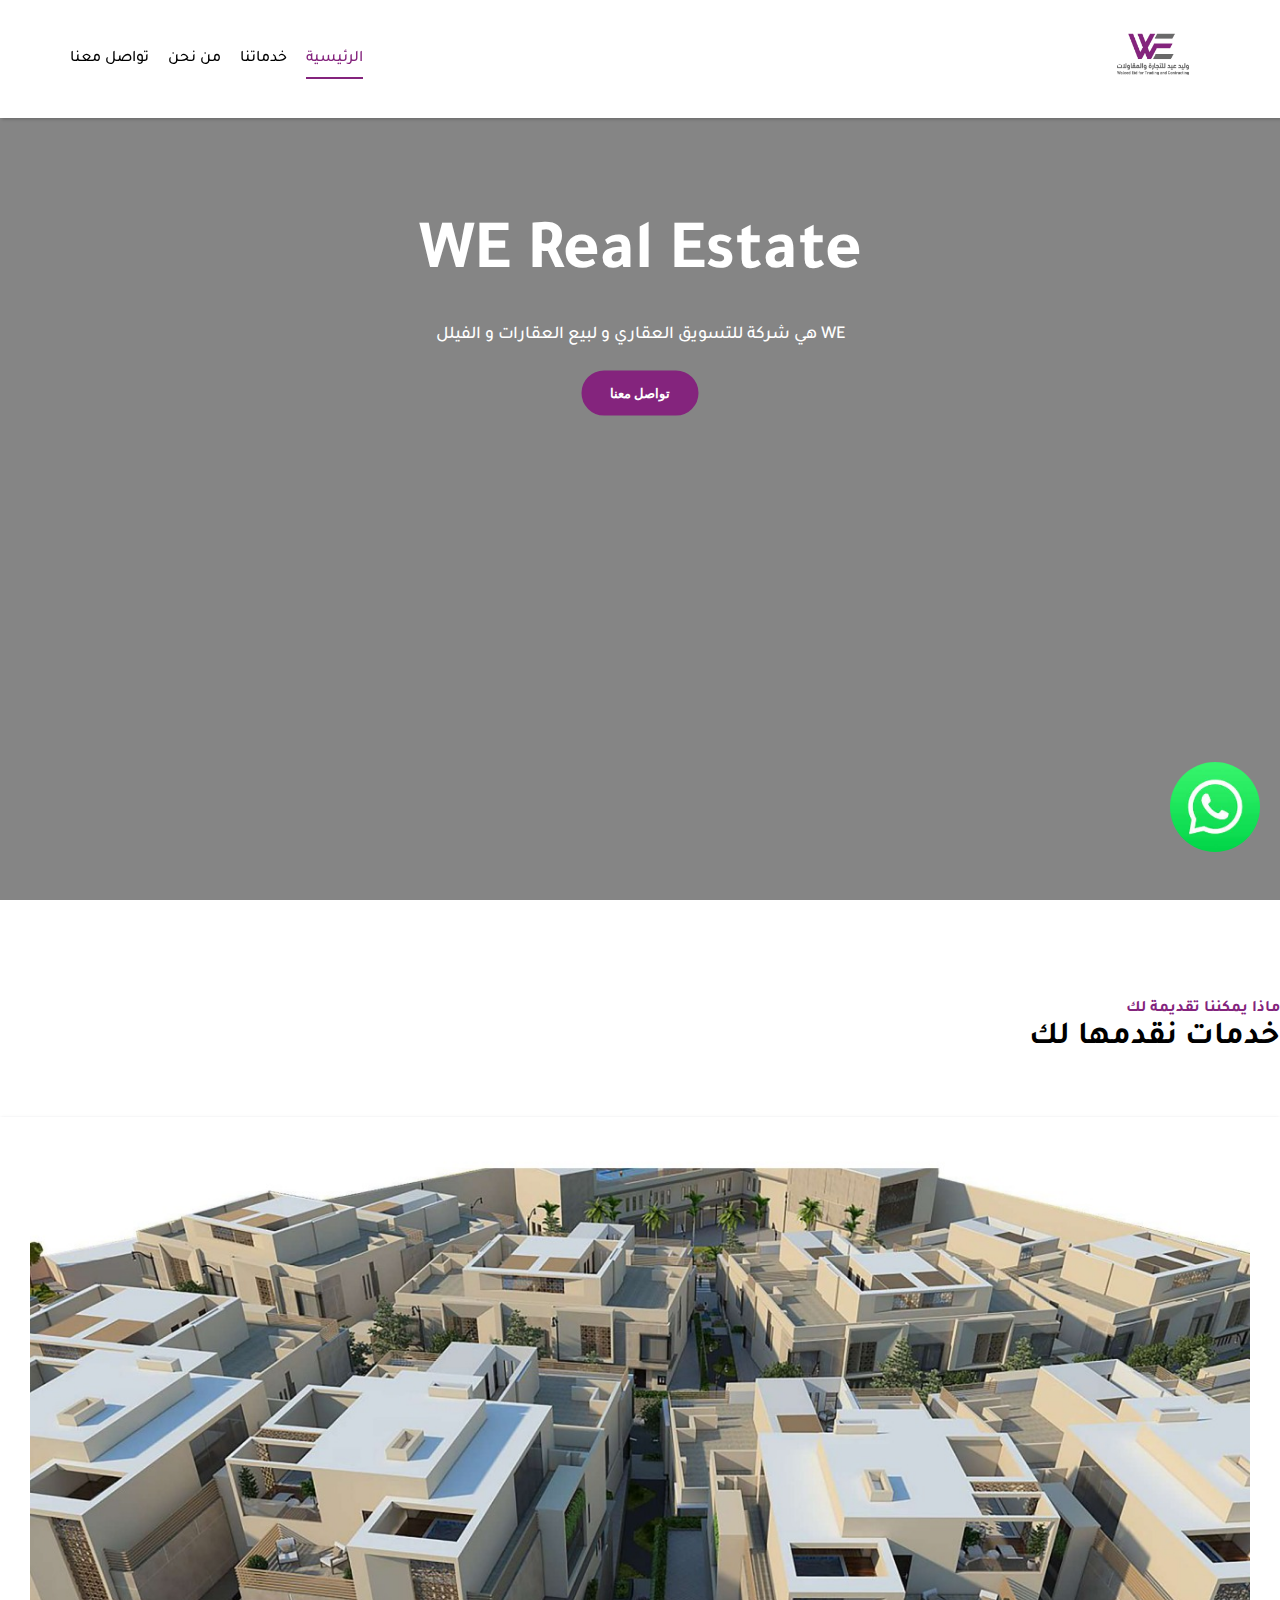
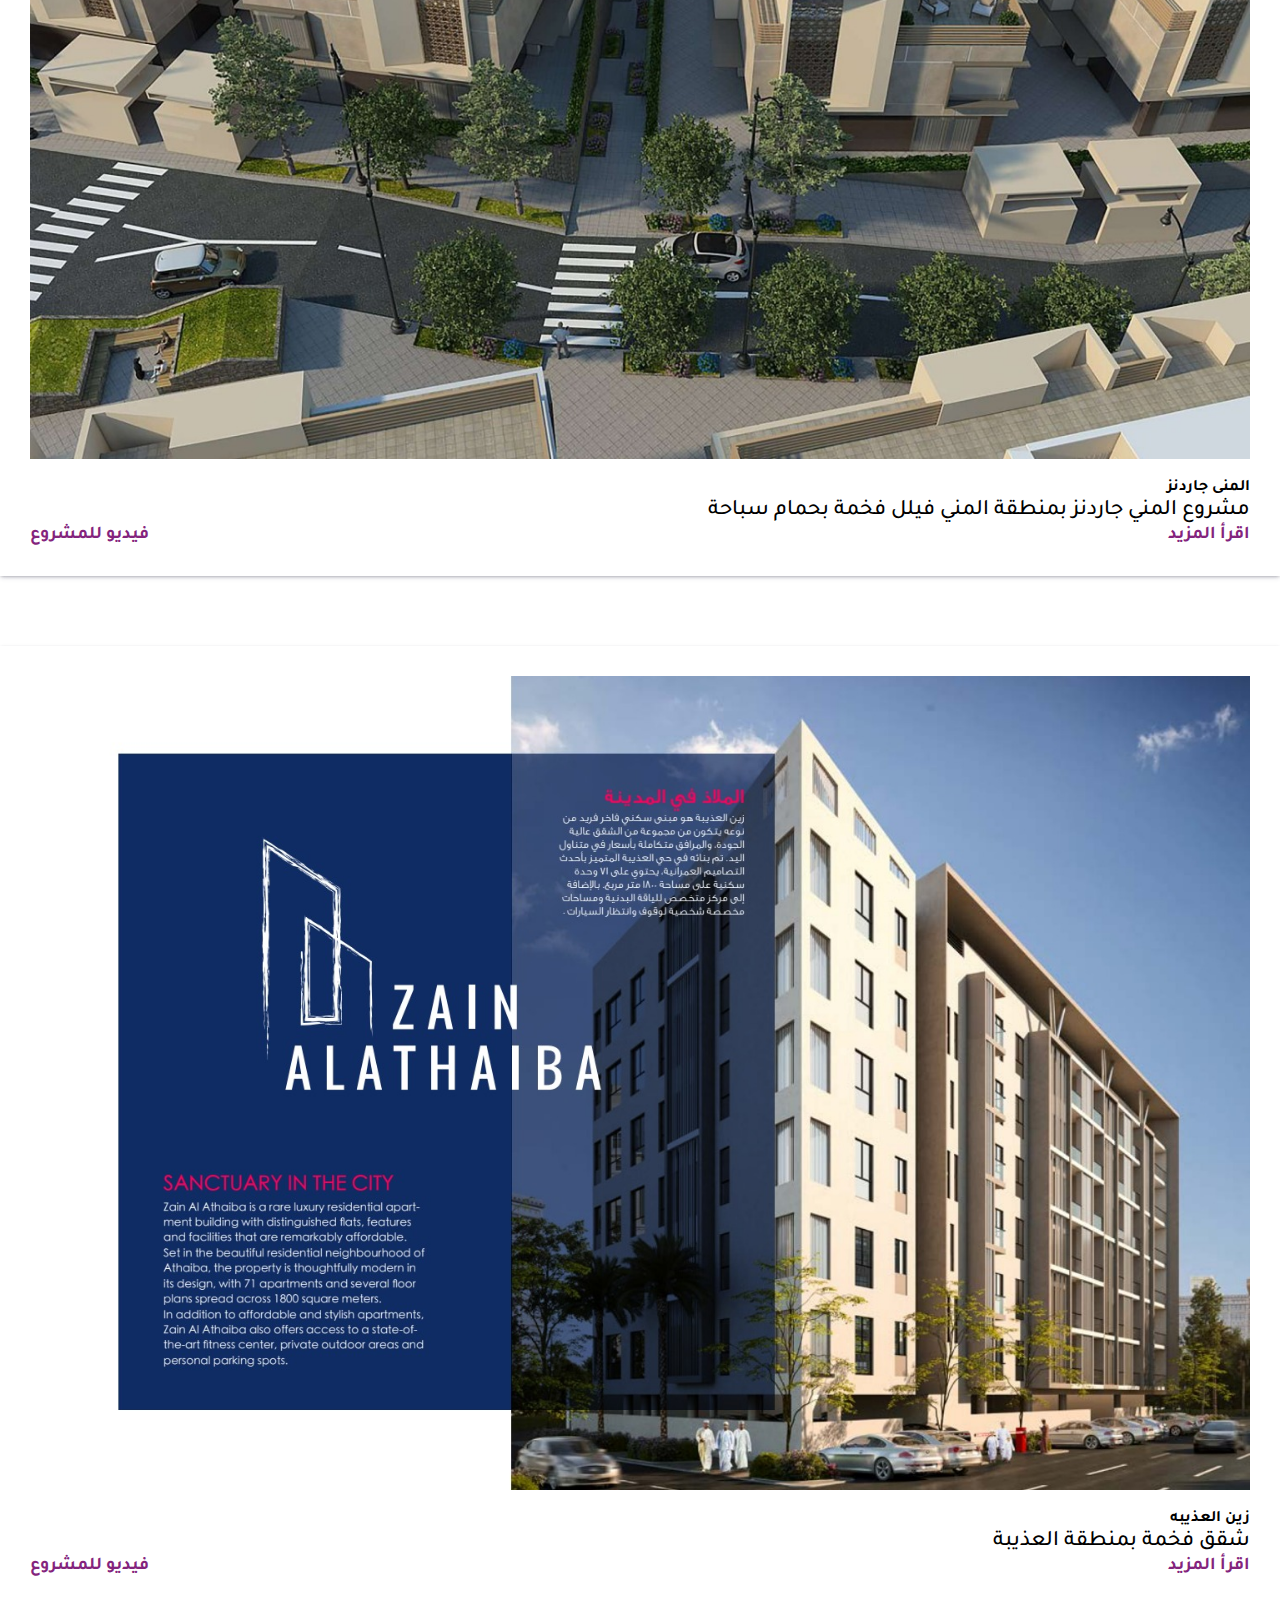
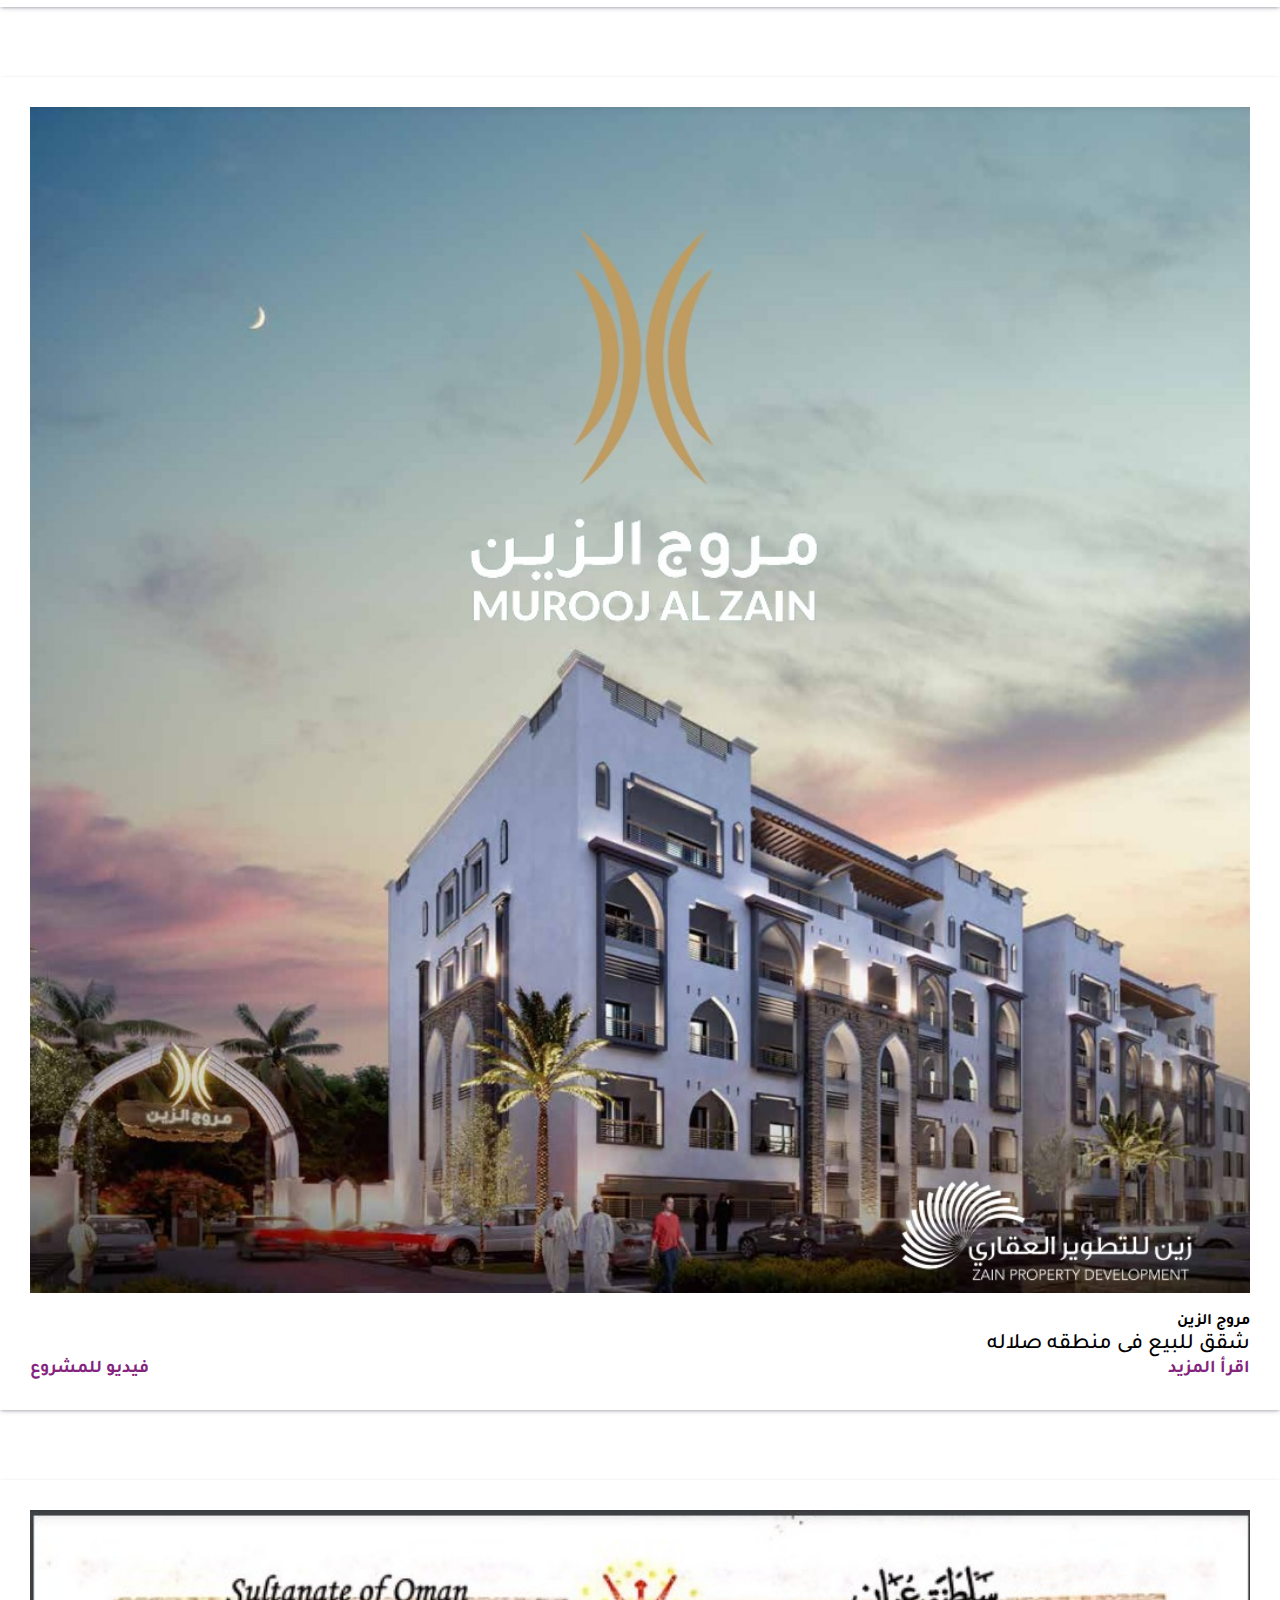
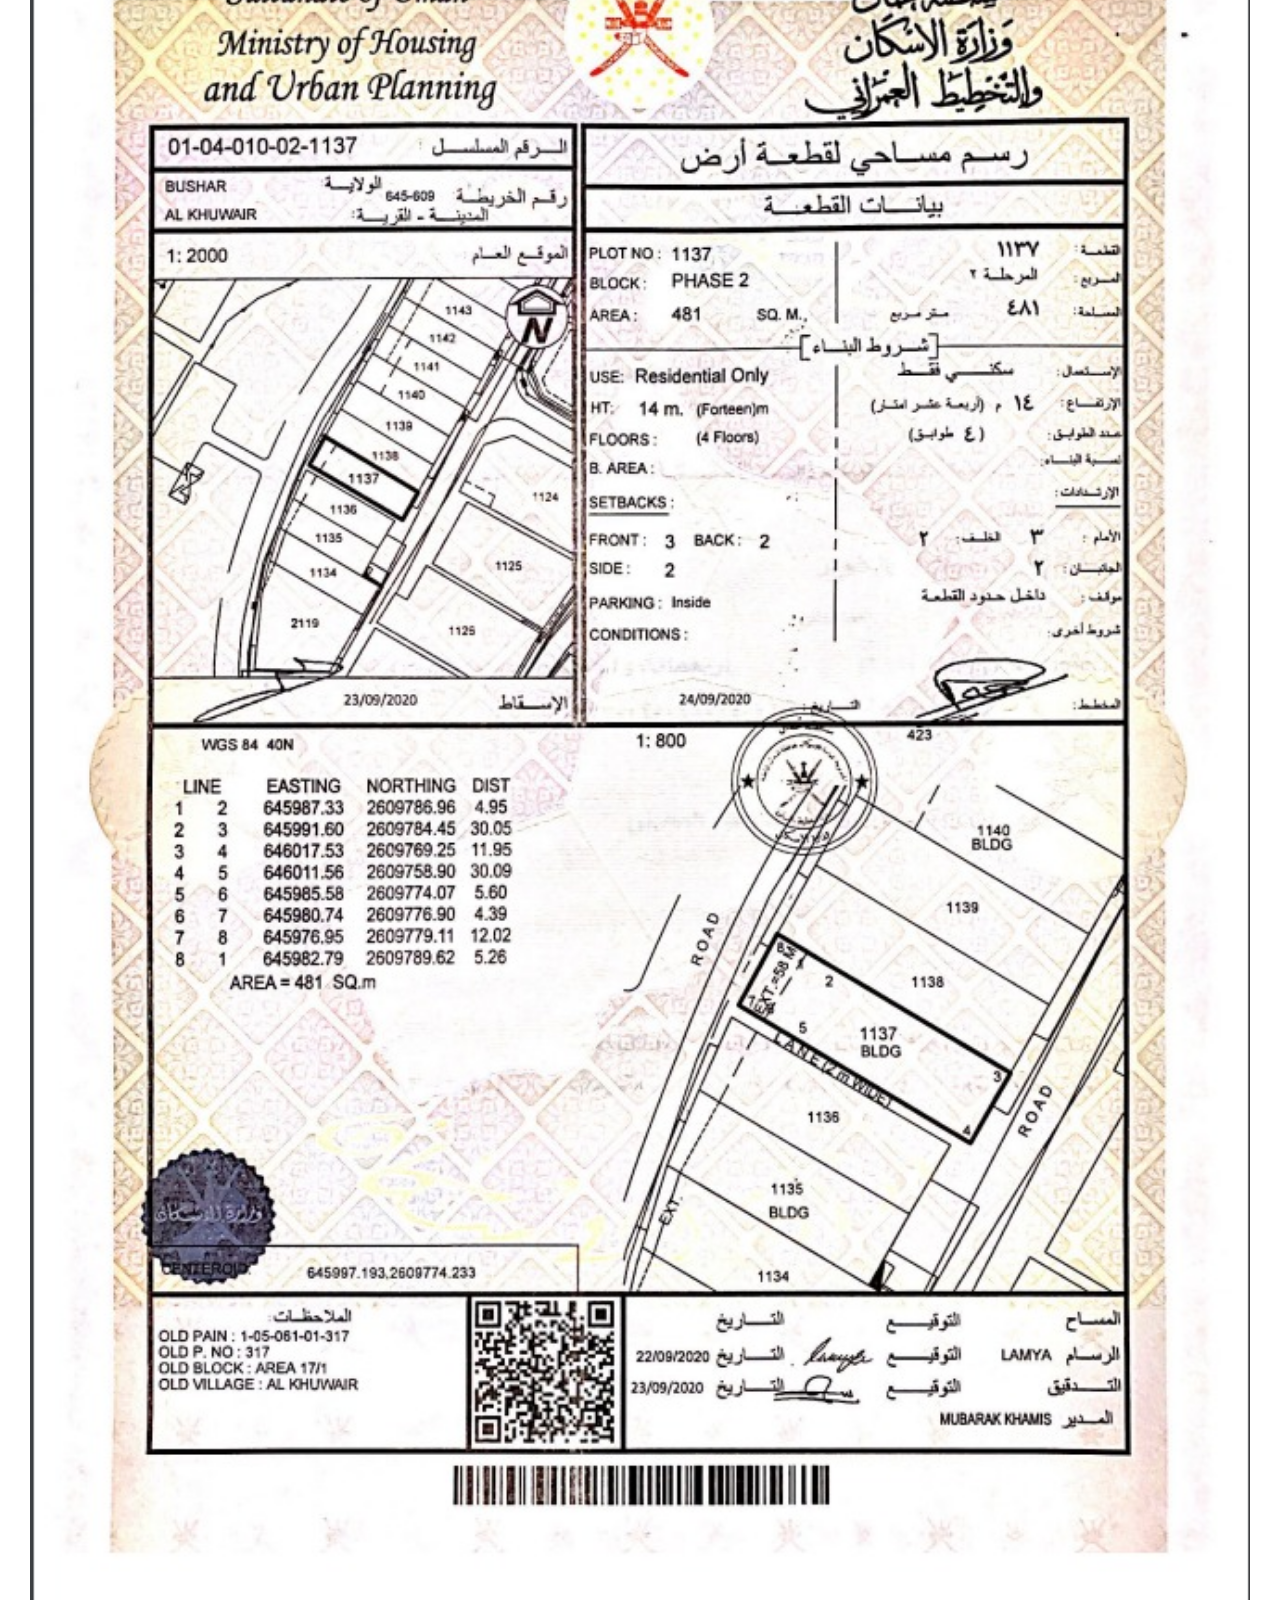
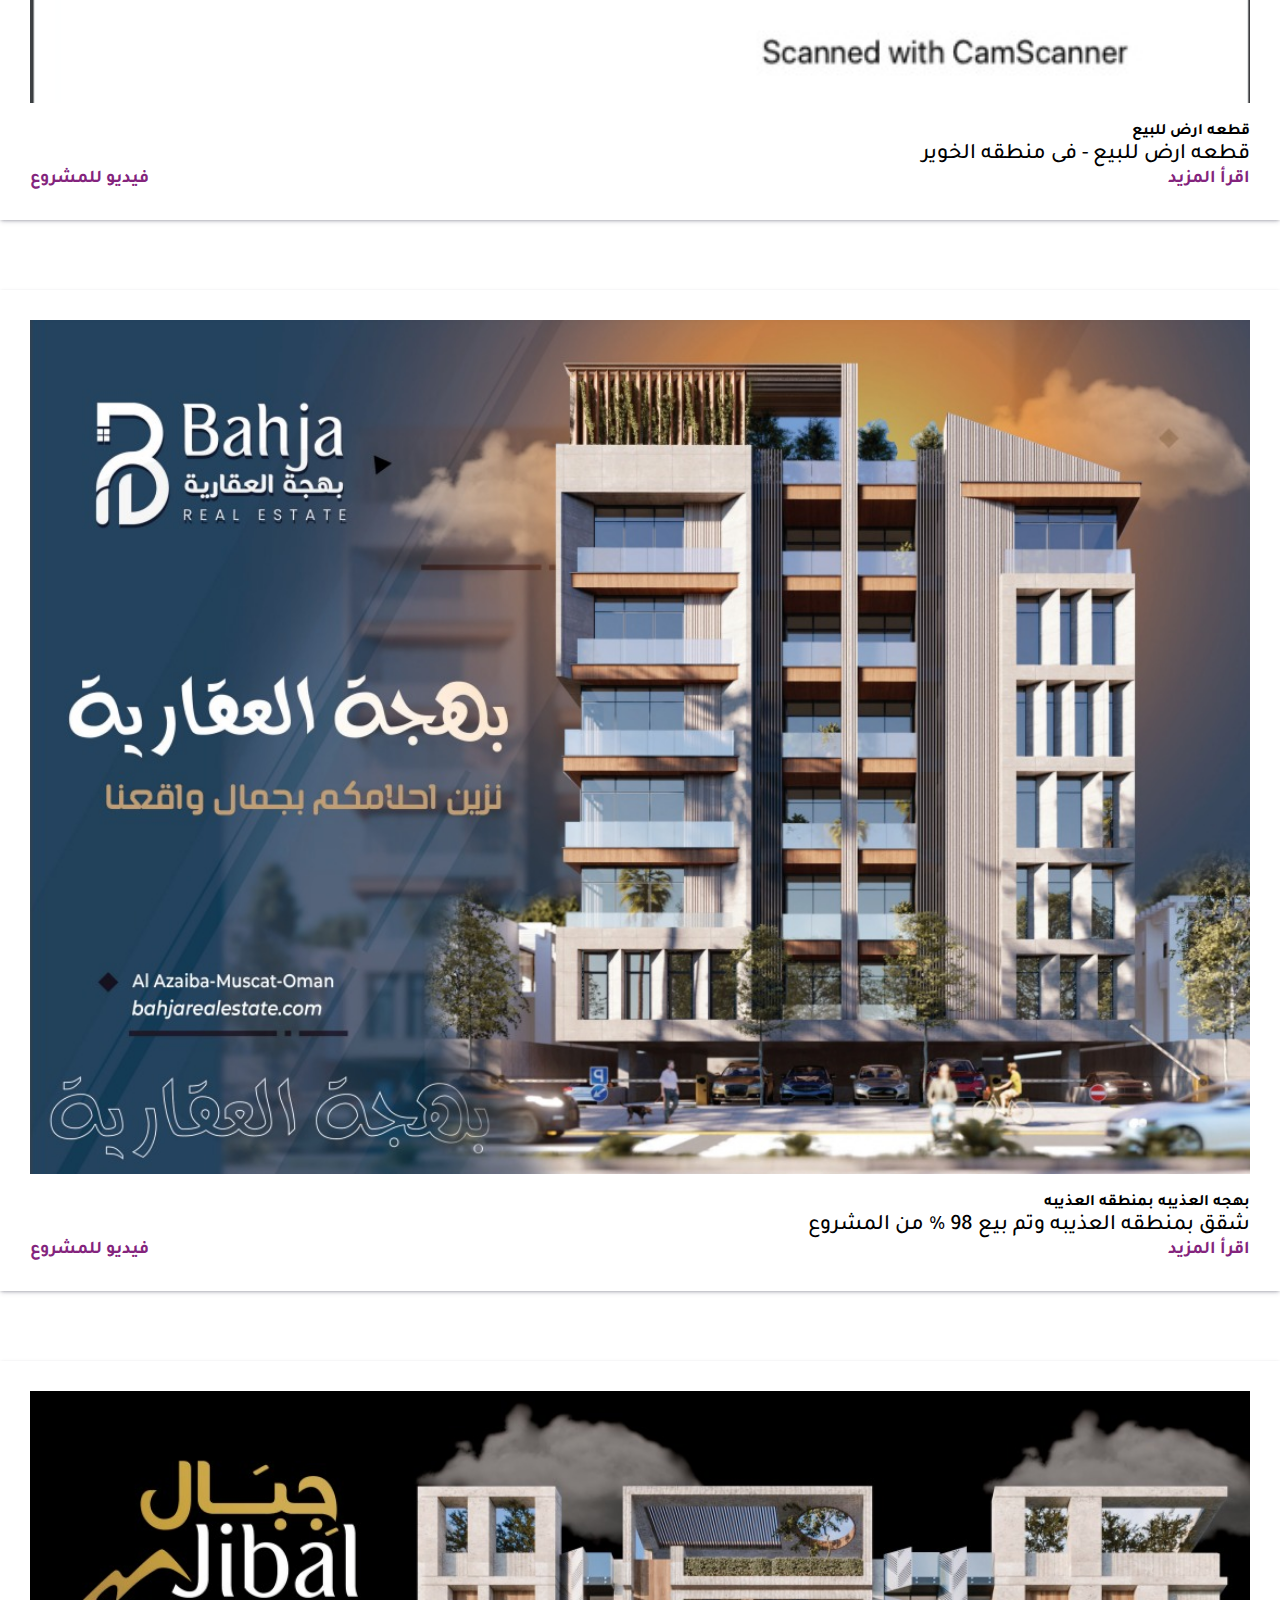
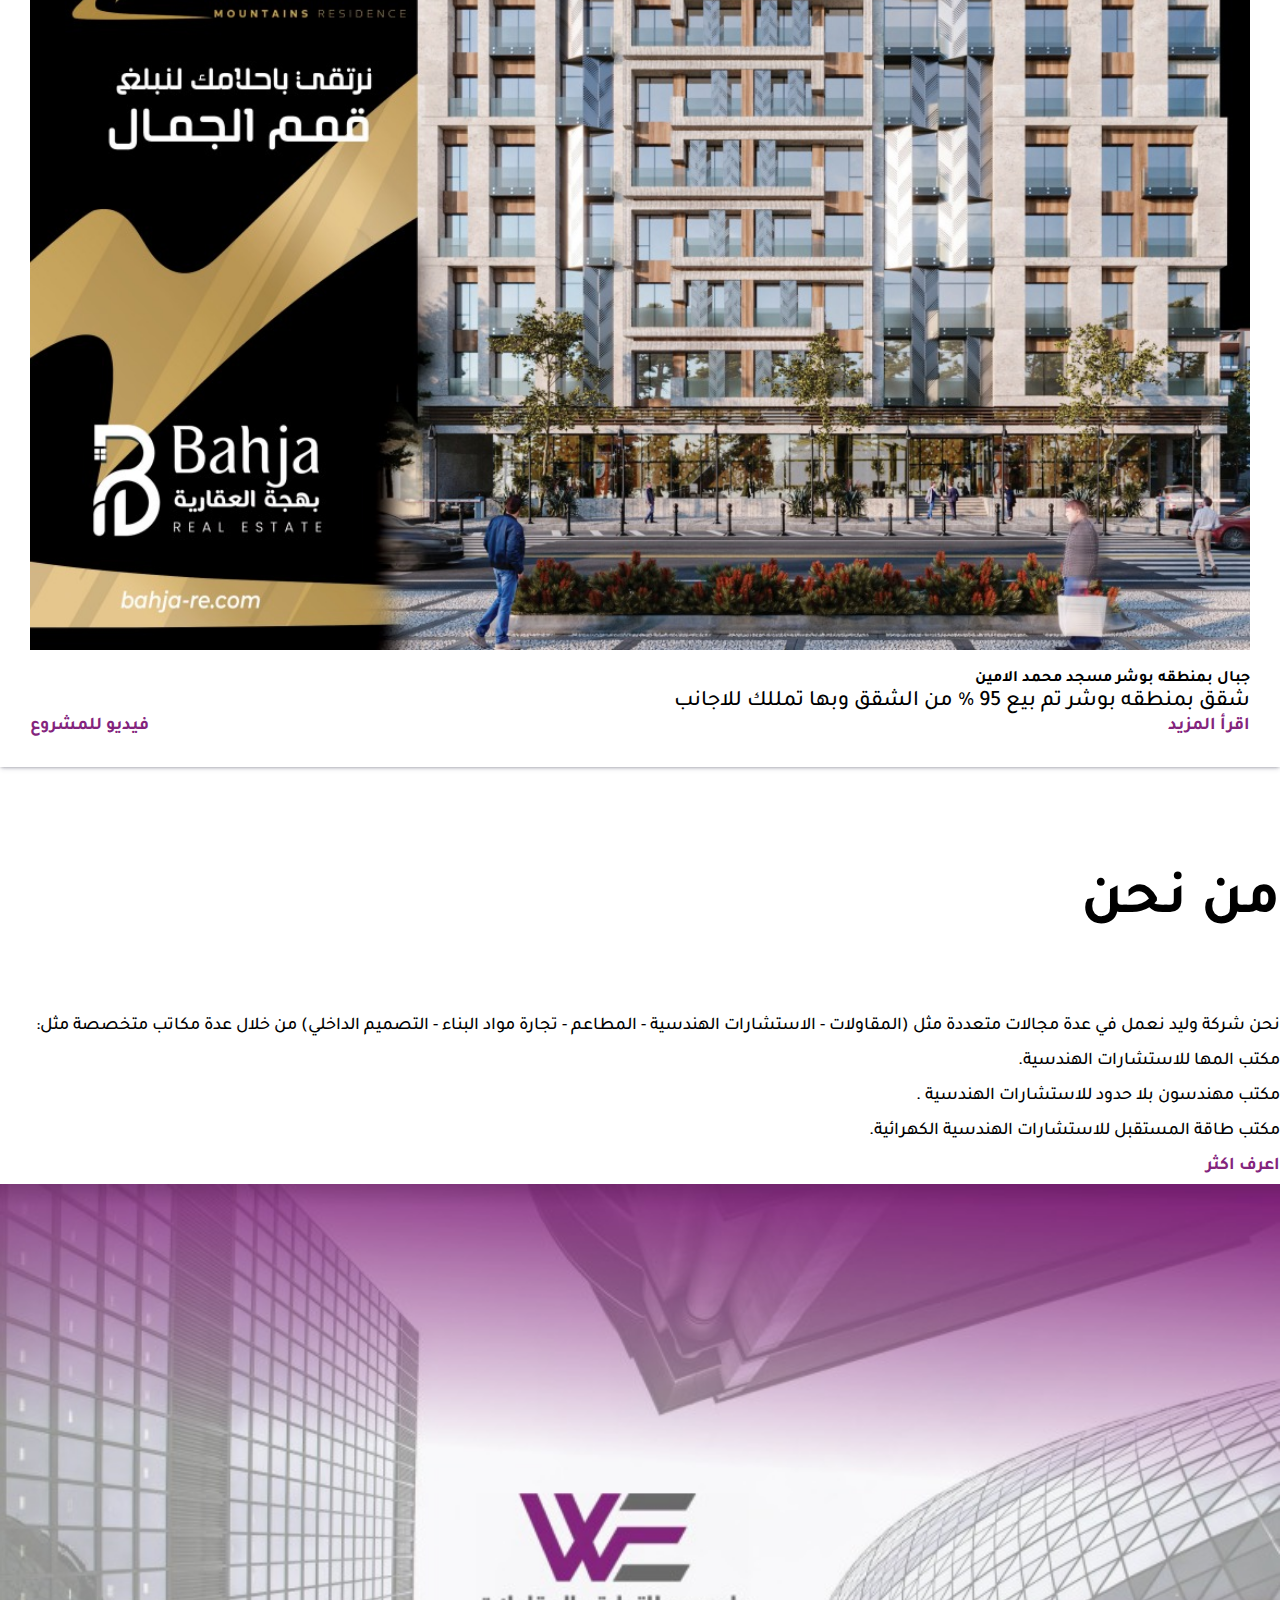
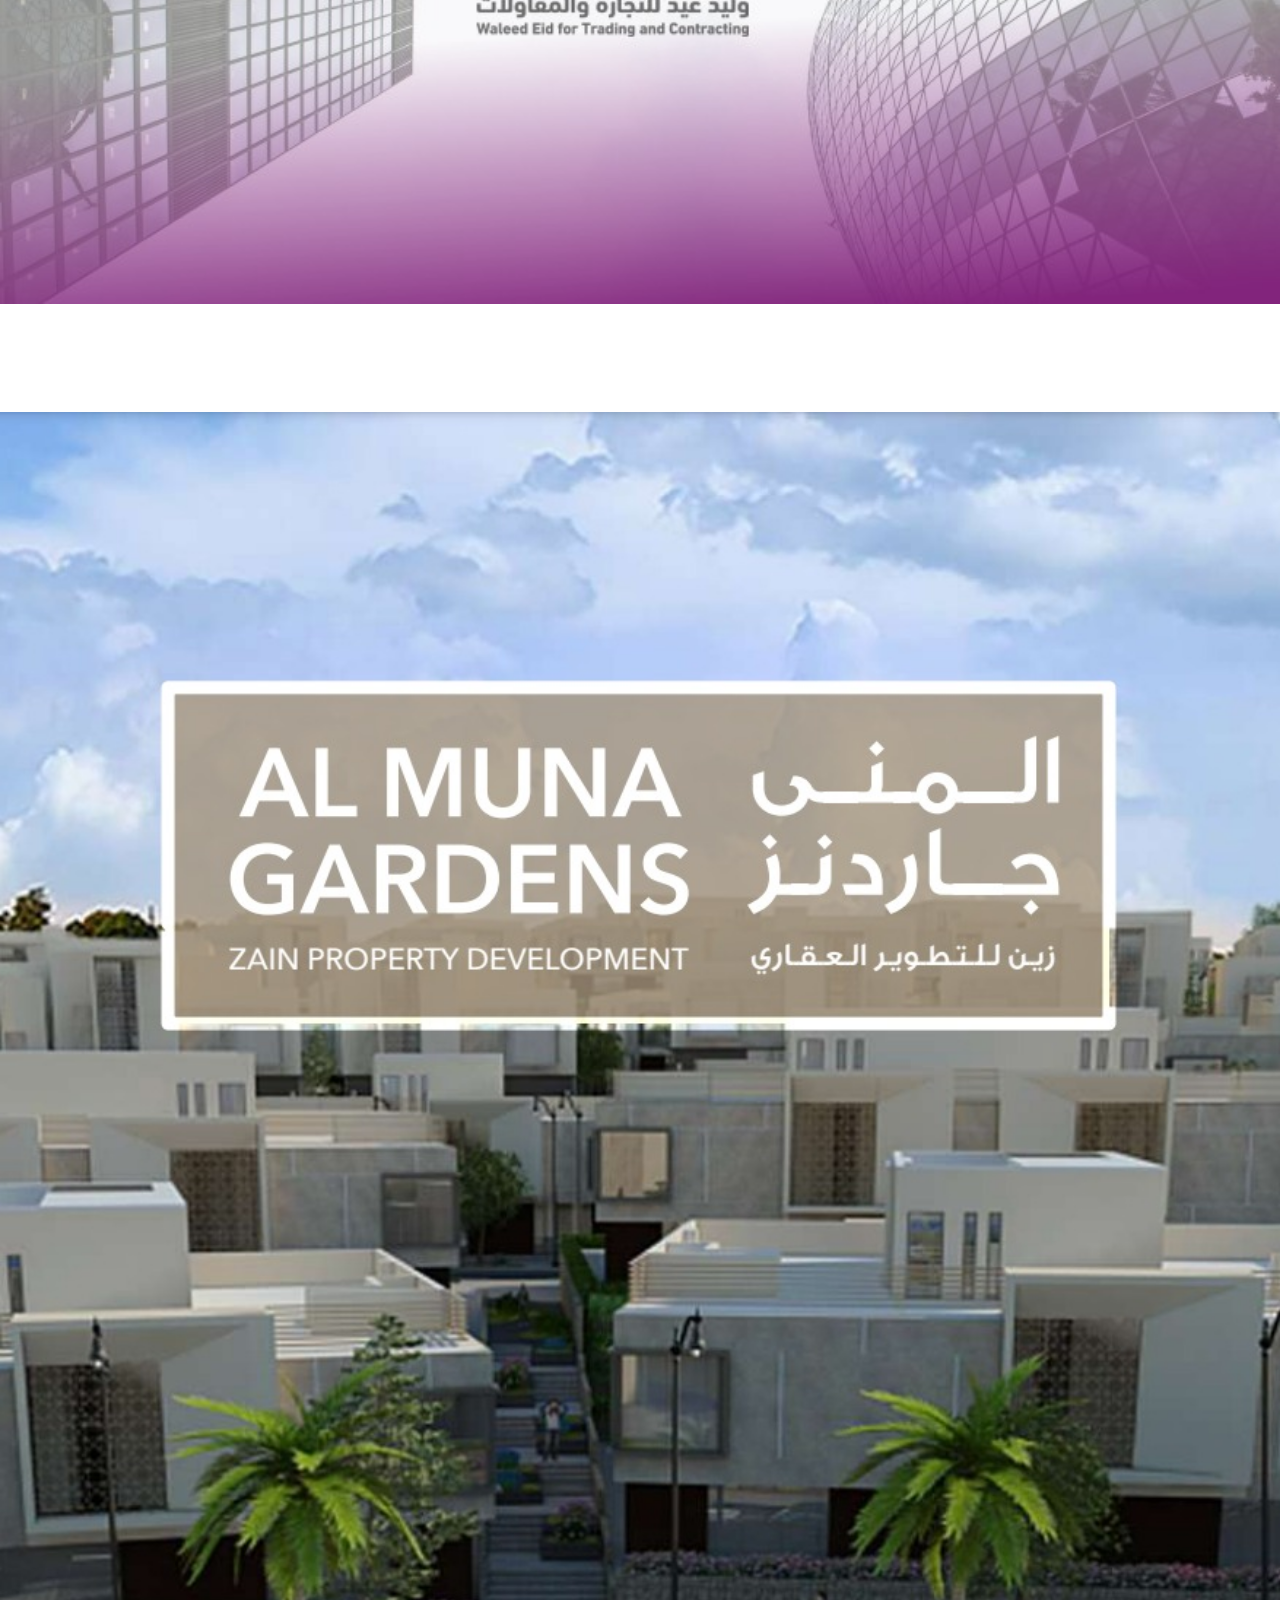
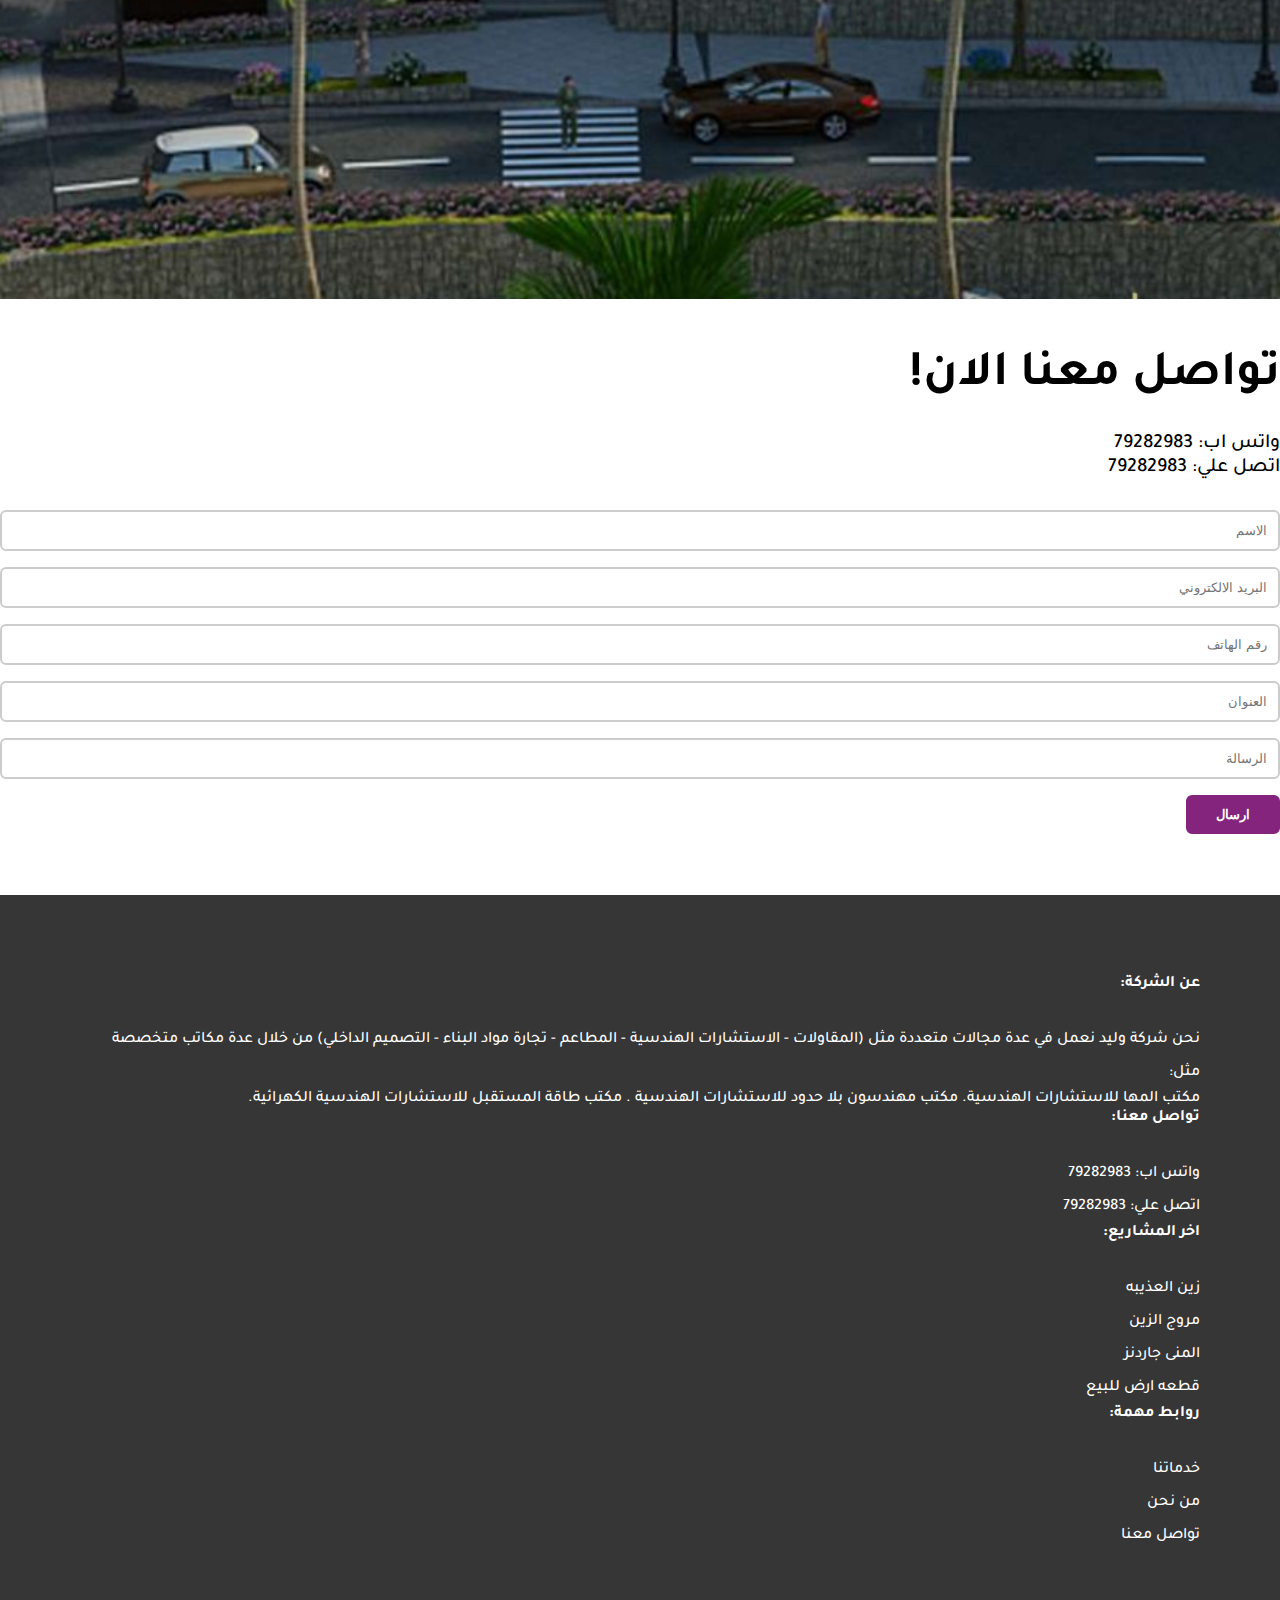
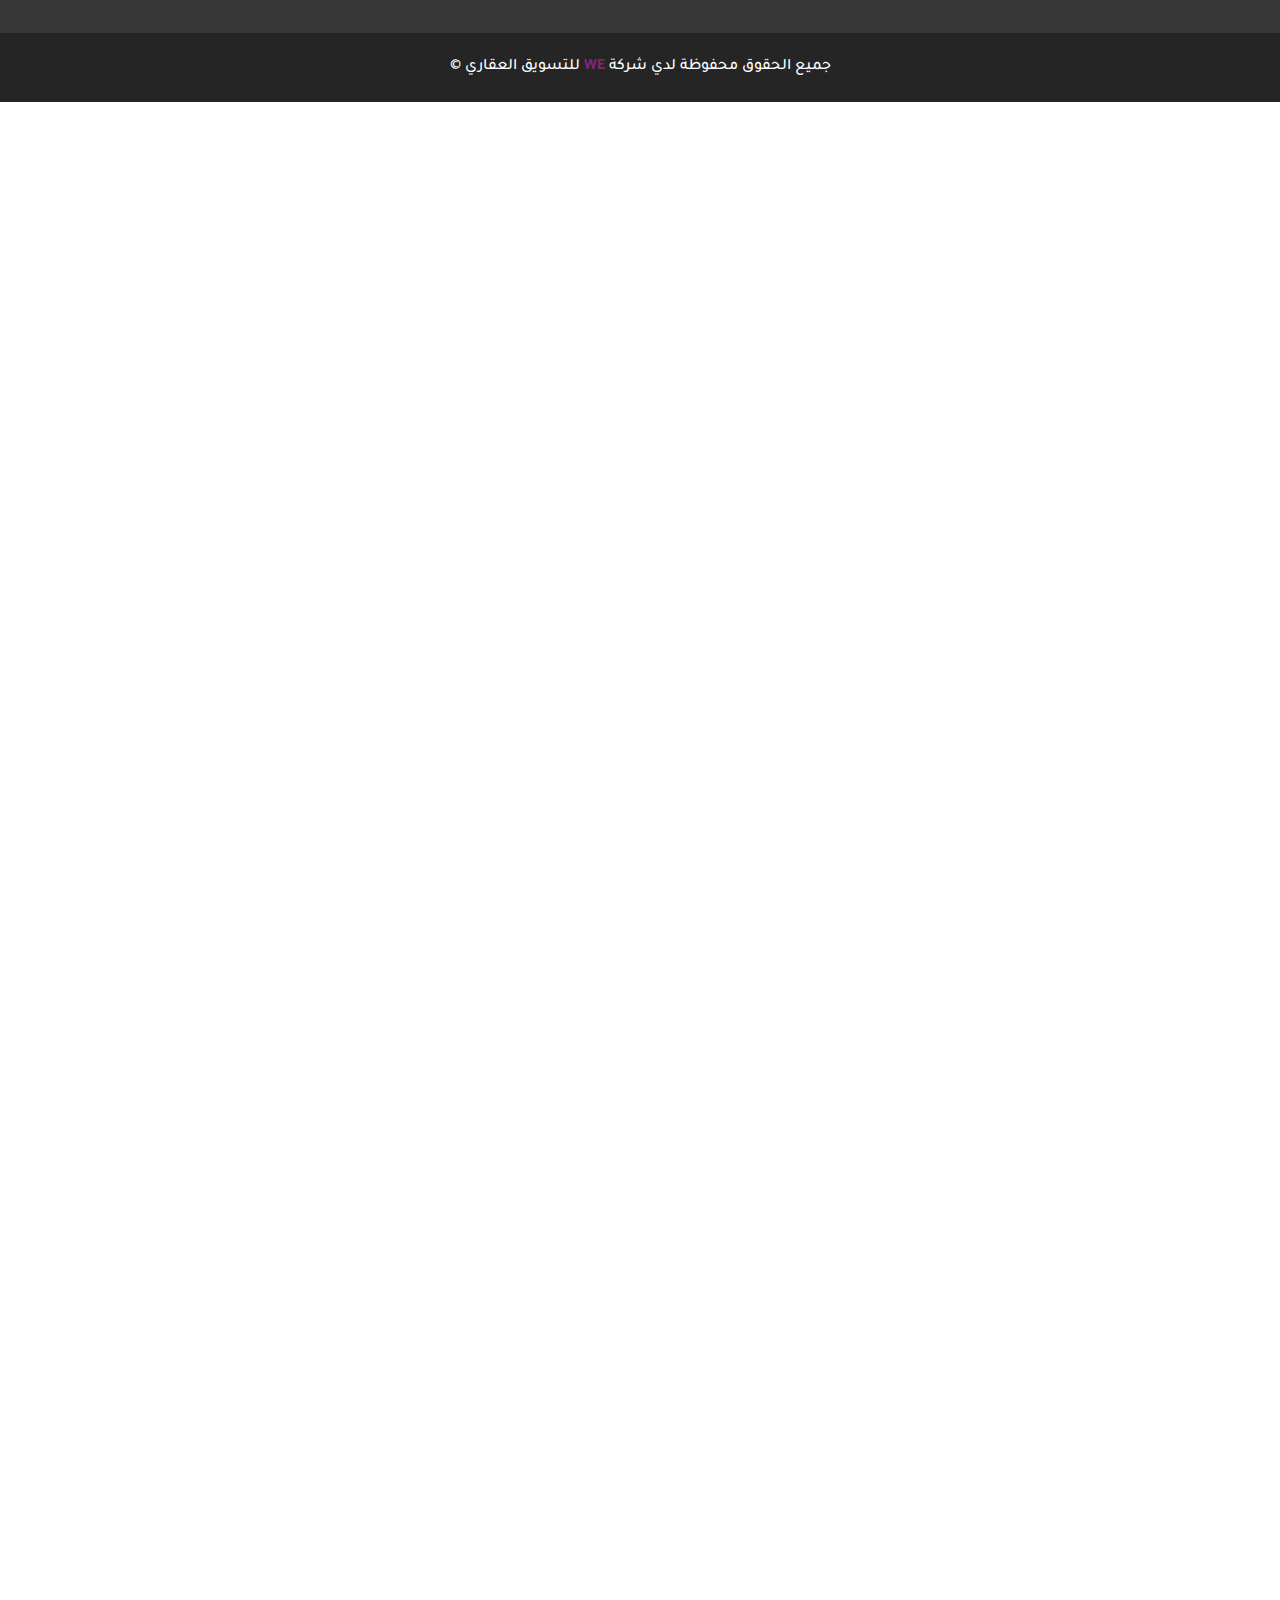
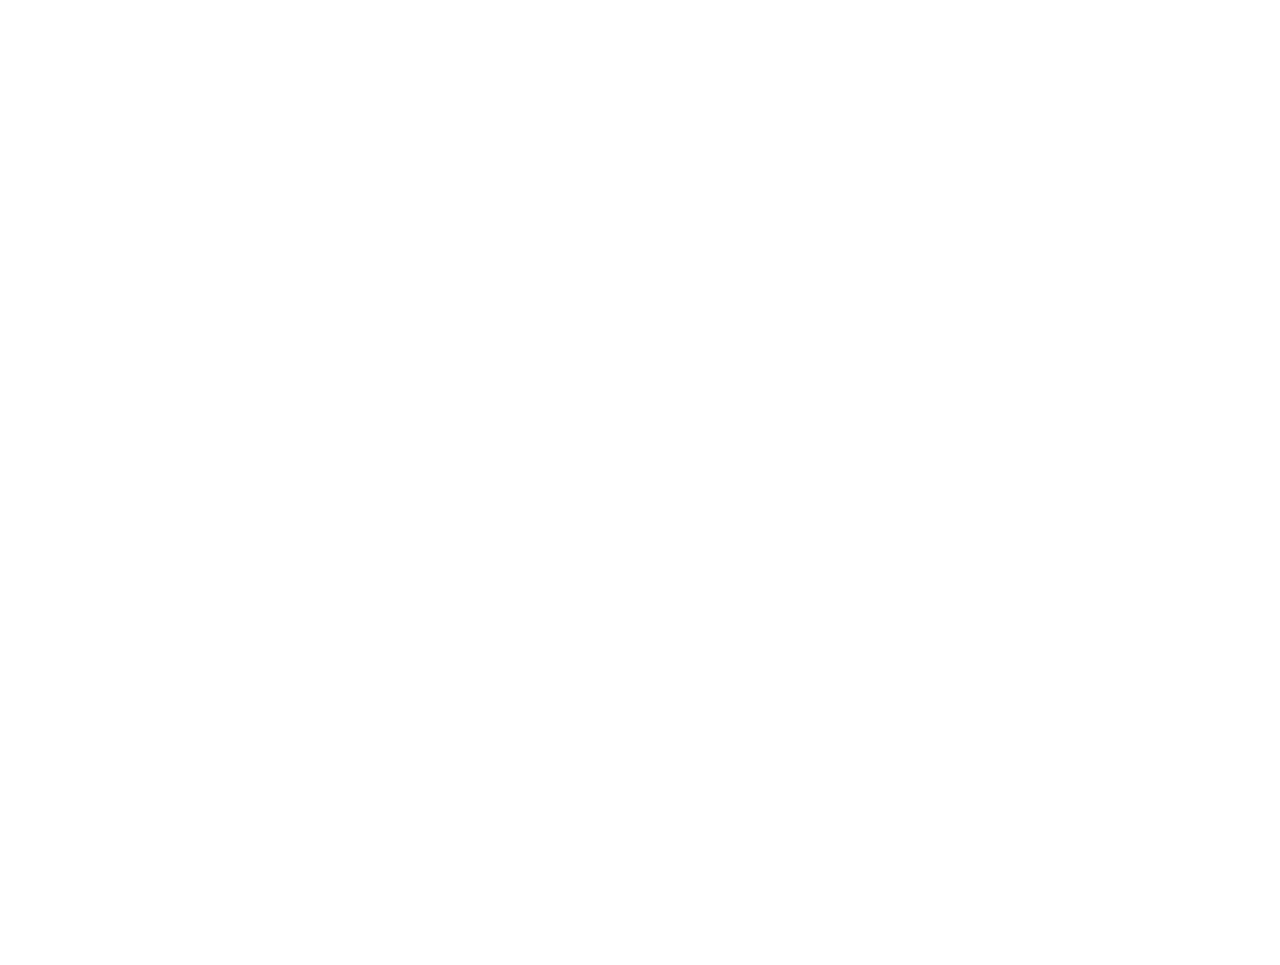
==== commit 12584fb1: "Update v3" ====
--- a/index.html
+++ b/index.html
@@ -4,7 +4,7 @@
     <meta name="viewport" content="width=device-width, initial-scale=1, minimum-scale=1"/>
     <meta name="description" content="شركة WE للتسويق العقاري"/>
     <link rel="stylesheet" href="https://cdnjs.cloudflare.com/ajax/libs/font-awesome/6.1.1/css/all.min.css" integrity="sha512-KfkfwYDsLkIlwQp6LFnl8zNdLGxu9YAA1QvwINks4PhcElQSvqcyVLLD9aMhXd13uQjoXtEKNosOWaZqXgel0g==" crossorigin="anonymous" referrerpolicy="no-referrer"/>
-    <link rel="shortcut icon" href="imgs/logo.jpeg" type="image/x-icon"/>
+    <link rel="shortcut icon" href="imgs/logo_4_11zon.jpeg" type="image/x-icon"/>
     <link rel="stylesheet" href="css/main.css"/>
     <link rel="stylesheet" href="https://cdn.jsdelivr.net/npm/bootstrap@4.6.1/dist/css/bootstrap.min.css" integrity="sha384-zCbKRCUGaJDkqS1kPbPd7TveP5iyJE0EjAuZQTgFLD2ylzuqKfdKlfG/eSrtxUkn" crossorigin="anonymous"/>
     <title>We Real Estate</title>
@@ -13,7 +13,7 @@
 <body> 
   <div class="overlay main"></div>
   <div class="nav-div"> 
-    <div class="logo"><img src=" imgs/logo.jpeg" alt=""/></div><i class="fa-solid fa-bars"></i>
+    <div class="logo"><img src="imgs/logo_4_11zon.jpeg" alt=""/></div><i class="fa-solid fa-bars"></i>
     <div class="nav-items">
       <ul> 
         <li><a href="#الرئيسية" data-link="الرئيسية">الرئيسية</a></li>
@@ -42,45 +42,51 @@
         </div>
         <div class="row">
           <div class="col-md-12 srv-box">
-            <div class="overlay"><i class="fa-solid fa-video"></i></div><img src=" imgs/sr3.png" alt=""/>
+            <div class="overlay"><i class="fa-solid fa-video"></i></div><img src="imgs/sr3_8_11zon.jpeg" alt=""/>
             <div class="srv-box-content"> 
               <h4>المنى جاردنز</h4>
-              <p>مشروع المني جاردنز بمنطقة المني فيلل فخمة بحمام سباحة</p><a href=" imgs/ALMUNA-GARDENS-BROCHUREcompressed-1compressed-1.pdf">اقرأ المزيد </a>
+              <p>مشروع المني جاردنز بمنطقة المني فيلل فخمة بحمام سباحة</p>
+              <div class="srv-box-links"> <a href="imgs/ALMUNA-GARDENS-BROCHUREcompressed-1compressed-1.pdf">اقرأ المزيد </a><a class="video">فيديو للمشروع </a></div>
             </div>
           </div>
           <div class="col-md-12 srv-box">
-            <div class="overlay"><i class="fa-solid fa-video"></i></div><img src=" imgs/sr2.png" alt=""/>
+            <div class="overlay"><i class="fa-solid fa-video"></i></div><img src="imgs/sr2_7_11zon.jpeg" alt=""/>
             <div class="srv-box-content"> 
               <h4>زين العذيبه </h4>
-              <p>شقق فخمة بمنطقة العذيبة</p><a href=" imgs/brochure-3compressed.pdf">اقرأ المزيد </a>
+              <p>شقق فخمة بمنطقة العذيبة</p>
+              <div class="srv-box-links"> <a href="imgs/brochure-3compressed.pdf">اقرأ المزيد </a><a class="video">فيديو للمشروع </a></div>
             </div>
           </div>
           <div class="col-md-12 srv-box">
-            <div class="overlay"><i class="fa-solid fa-video"></i></div><img src=" imgs/sr1.png" alt=""/>
+            <div class="overlay"><i class="fa-solid fa-video"></i></div><img src="imgs/sr1_6_11zon.jpeg" alt=""/>
             <div class="srv-box-content"> 
               <h4>مروج الزين</h4>
-              <p> شقق للبيع فى منطقه صلاله</p><a href=" imgs/MUROOJ-ZAIN-Bro1.pdf">اقرأ المزيد </a>
+              <p> شقق للبيع فى منطقه صلاله</p>
+              <div class="srv-box-links"> <a href="imgs/MUROOJ-ZAIN-Bro1.pdf">اقرأ المزيد </a><a class="video">فيديو للمشروع </a></div>
             </div>
           </div>
           <div class="col-md-12 srv-box">
-            <div class="overlay"><i class="fa-solid fa-video"></i></div><img src=" imgs/bb3.png" alt=""/>
+            <div class="overlay"><i class="fa-solid fa-video"></i></div><img src="imgs/bb3_1_11zon.jpeg" alt=""/>
             <div class="srv-box-content"> 
               <h4>قطعه ارض للبيع</h4>
-              <p>قطعه ارض للبيع - فى منطقه الخوير </p><a href=" imgs/CamScanner-10-04-2020-15.05.50.pdf">اقرأ المزيد </a>
+              <p>قطعه ارض للبيع - فى منطقه الخوير </p>
+              <div class="srv-box-links"> <a href="imgs/CamScanner-10-04-2020-15.05.50.pdf">اقرأ المزيد </a><a class="video">فيديو للمشروع </a></div>
             </div>
           </div>
           <div class="col-md-12 srv-box">
-            <div class="overlay"><i class="fa-solid fa-video"></i></div><img src=" imgs/بهجة.png" alt=""/>
+            <div class="overlay"><i class="fa-solid fa-video"></i></div><img src="imgs/بهجة_12.jpeg" alt=""/>
             <div class="srv-box-content"> 
               <h4>بهجه العذيبه بمنطقه العذيبه</h4>
-              <p>شقق بمنطقه العذيبه وتم بيع 98 % من المشروع</p><a href=" imgs/portfolio-1.pdf">اقرأ المزيد </a>
+              <p>شقق بمنطقه العذيبه وتم بيع 98 % من المشروع</p>
+              <div class="srv-box-links"> <a href="imgs/portfolio-1.pdf">اقرأ المزيد </a><a class="video">فيديو للمشروع </a></div>
             </div>
           </div>
           <div class="col-md-12 srv-box">
-            <div class="overlay"><i class="fa-solid fa-video"></i></div><img src=" imgs/جبال.png" alt=""/>
+            <div class="overlay"><i class="fa-solid fa-video"></i></div><img src="imgs/جبال_13.jpeg" alt=""/>
             <div class="srv-box-content"> 
               <h4>جبال بمنطقه بوشر مسجد محمد الامين</h4>
-              <p>شقق بمنطقه بوشر تم بيع 95 % من الشقق وبها تمللك للاجانب</p><a href=" imgs/portfolio-3.pdf">اقرأ المزيد </a>
+              <p>شقق بمنطقه بوشر تم بيع 95 % من الشقق وبها تمللك للاجانب</p>
+              <div class="srv-box-links"> <a href="imgs/portfolio-3.pdf">اقرأ المزيد </a><a class="video">فيديو للمشروع </a></div>
             </div>
           </div>
         </div>
@@ -92,15 +98,15 @@
       <div class="about-content col-lg-6 col-sm-12">
         <h1>من نحن</h1>
         <p><br/>نحن شركة وليد نعمل في عدة مجالات متعددة مثل (المقاولات - الاستشارات الهندسية - المطاعم - تجارة مواد البناء - التصميم الداخلي) من خلال عدة مكاتب متخصصة مثل:<br/> مكتب المها للاستشارات الهندسية. <br/> مكتب مهندسون بلا حدود للاستشارات الهندسية .<br/> مكتب طاقة المستقبل للاستشارات الهندسية الكهرائية.</p>
-        <p><a href=" imgs/بروفال-تفاعلي22.pdf">اعرف اكثر </a></p>
+        <p><a href="imgs/بروفال-تفاعلي22.pdf">اعرف اكثر </a></p>
       </div>
-      <div class="about-img col-lg-6 col-sm-12"><img src=" imgs/whous.png" alt=""/></div>
+      <div class="about-img col-lg-6 col-sm-12"><img src="imgs/whous_10_11zon.jpeg" alt=""/></div>
     </div>
   </div>
   <div class="team container" id="فريق العمل"></div>
   <div class="contact-section container" id="تواصل معنا">
     <div class="row">  
-      <div class="form-img col-lg-6 col-sm-12"><img src=" imgs/gardens.png" alt=""/></div>
+      <div class="form-img col-lg-6 col-sm-12"><img src="imgs/gardens_2_11zon.jpeg" alt=""/></div>
       <div class="form col-lg-6 col-sm-12">
         <div class="heading"> 
           <h1>تواصل معنا الان!</h1>
@@ -151,8 +157,8 @@
   <div class="copyrights"> 
     <p>جميع الحقوق محفوظة لدي شركة <span>WE</span>  للتسويق العقاري ©</p>
   </div>
-  <div class="wts btn"> <a href="https://api.whatsapp.com/send?phone=+96879282983&amp;text=We Real Estate"><img src=" imgs/whatsapp.jpeg" alt=""/></a></div>
+  <div class="wts btn"> <a href="https://api.whatsapp.com/send?phone=+96879282983&amp;text=We Real Estate"><img src="imgs/whatsapp_9_11zon.jpeg" alt=""/></a></div>
   <script src="https://cdn.jsdelivr.net/npm/jquery@3.5.1/dist/jquery.slim.min.js" integrity="sha384-DfXdz2htPH0lsSSs5nCTpuj/zy4C+OGpamoFVy38MVBnE+IbbVYUew+OrCXaRkfj" crossorigin="anonymous"></script>
   <script src="https://cdn.jsdelivr.net/npm/bootstrap@4.6.1/dist/js/bootstrap.bundle.min.js" integrity="sha384-fQybjgWLrvvRgtW6bFlB7jaZrFsaBXjsOMm/tB9LTS58ONXgqbR9W8oWht/amnpF" crossorigin="anonymous"></script>
-  <script src=" js/main.js"> </script>
+  <script src="js/main.js"> </script>
 </body>--- a/css/main.css
+++ b/css/main.css
@@ -33,6 +33,7 @@
   background: #fff;
   margin: 0;
   padding: 20px 70px;
+  flex-direction: row;
 }
 .nav-div .logo img {
   width: 114px;
@@ -97,6 +98,9 @@
   margin-bottom: 25px;
 }
 @media screen and (max-width: 600px) {
+  .nav-div {
+    padding: 10px 43px;
+  }
   .nav-div .fa-bars {
     display: block;
   }
@@ -271,6 +275,13 @@
     font-weight: 600;
   }
 }
+.services .srv-box .srv-box-links {
+  display: flex;
+  justify-content: space-between;
+}
+.services .srv-box .srv-box-links a {
+  cursor: pointer;
+}
 
 .about {
   margin-bottom: 100px;
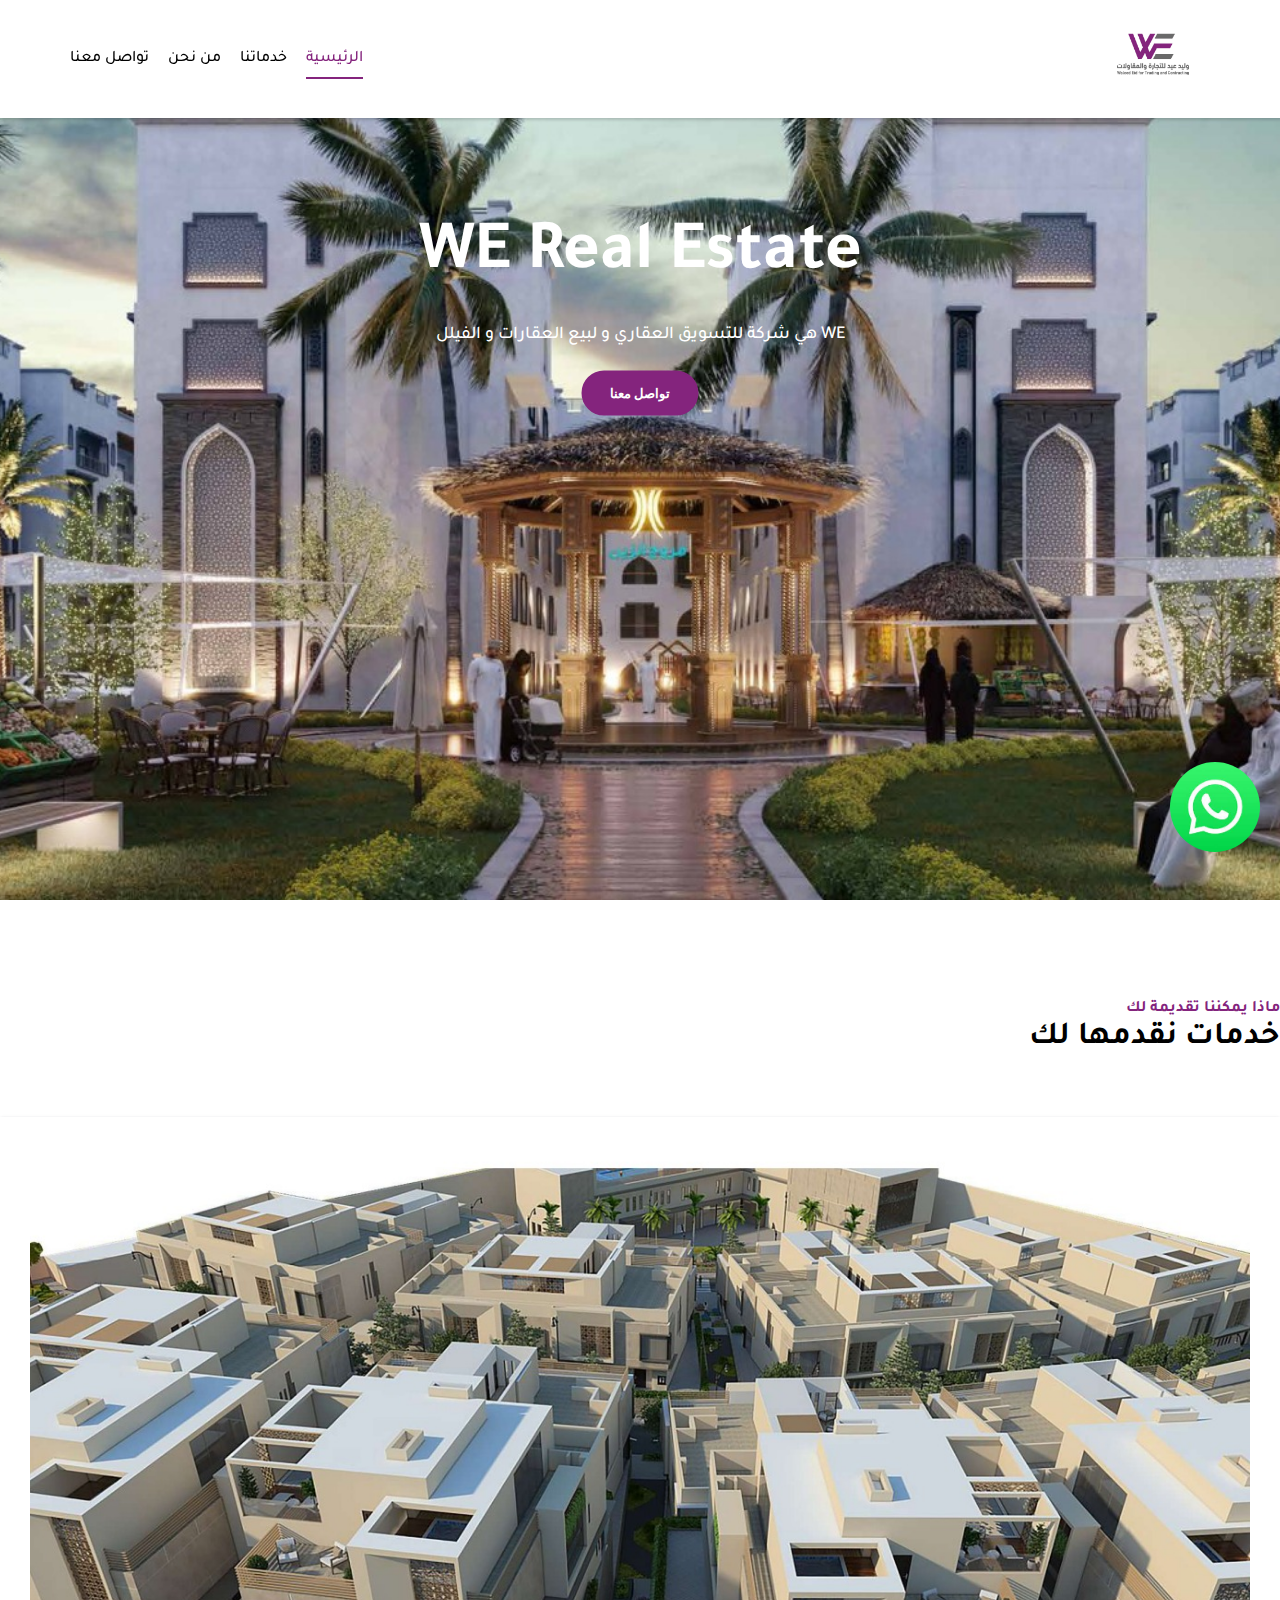
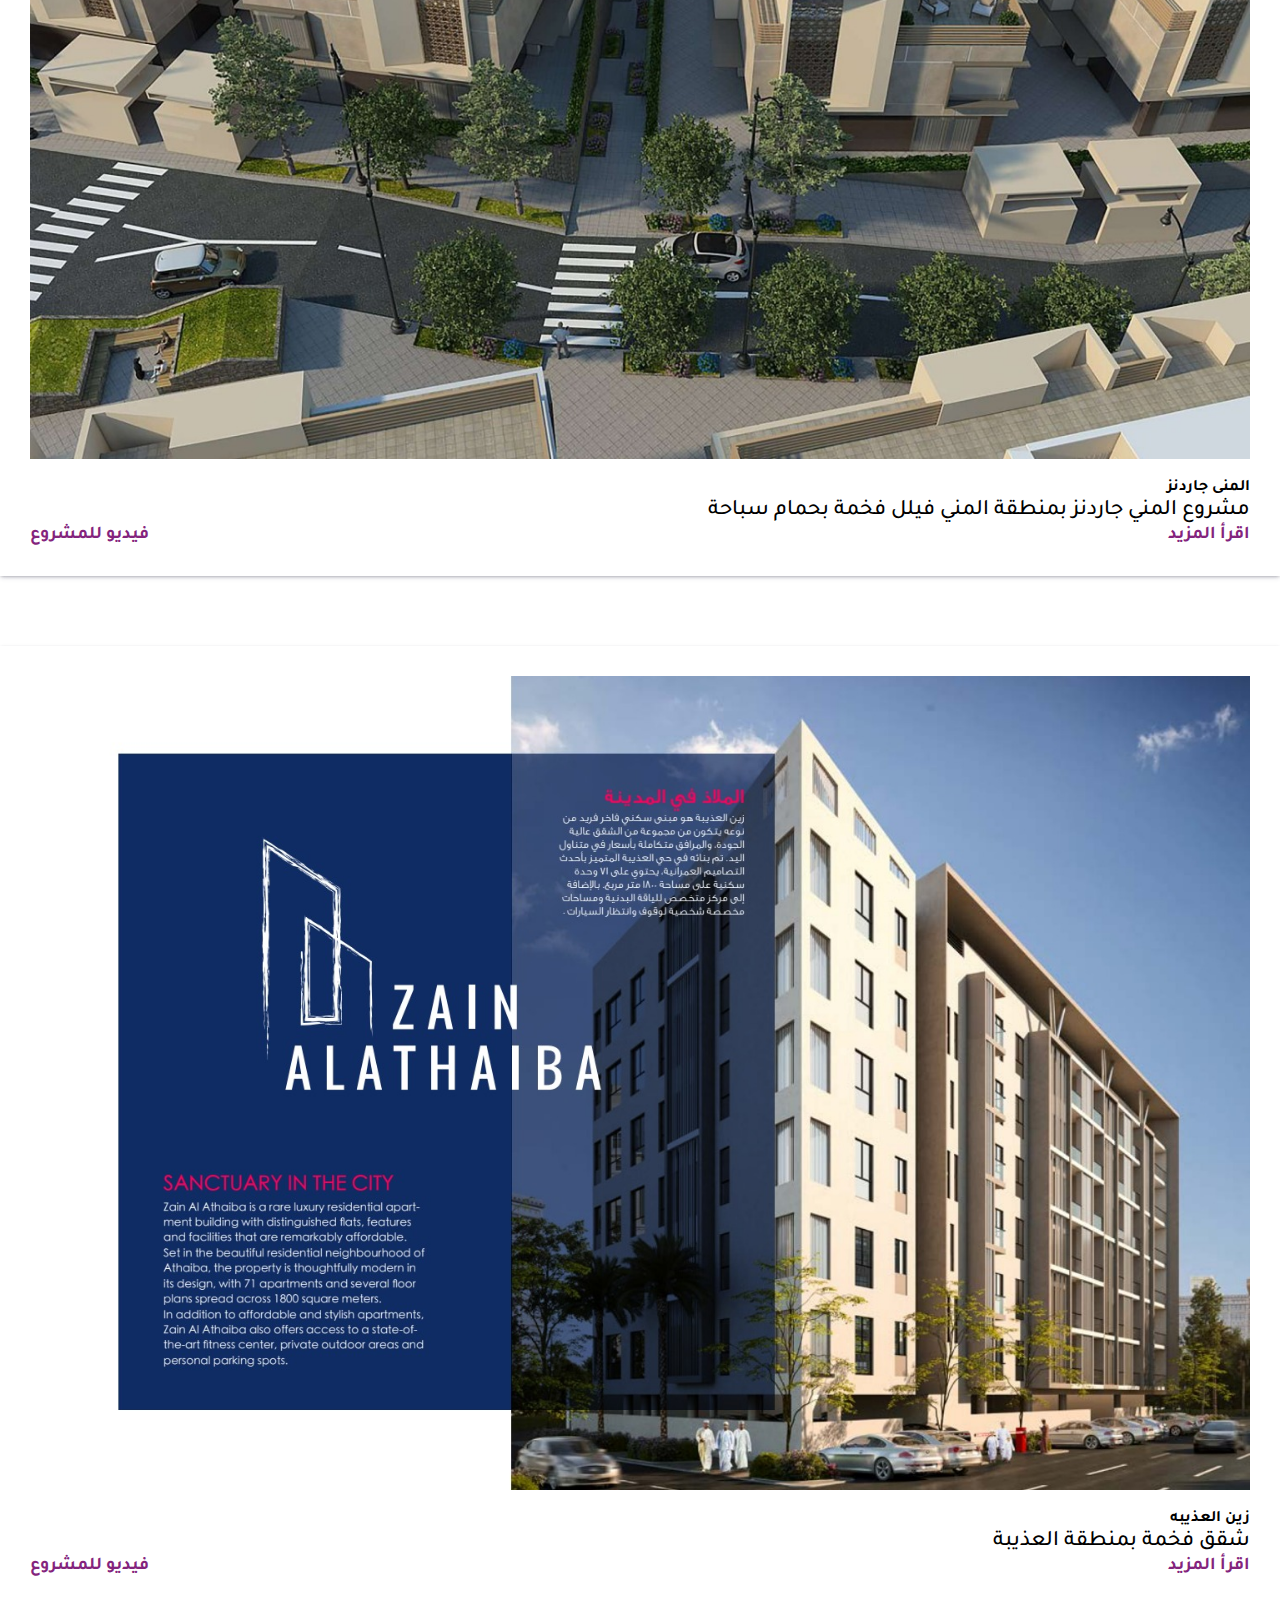
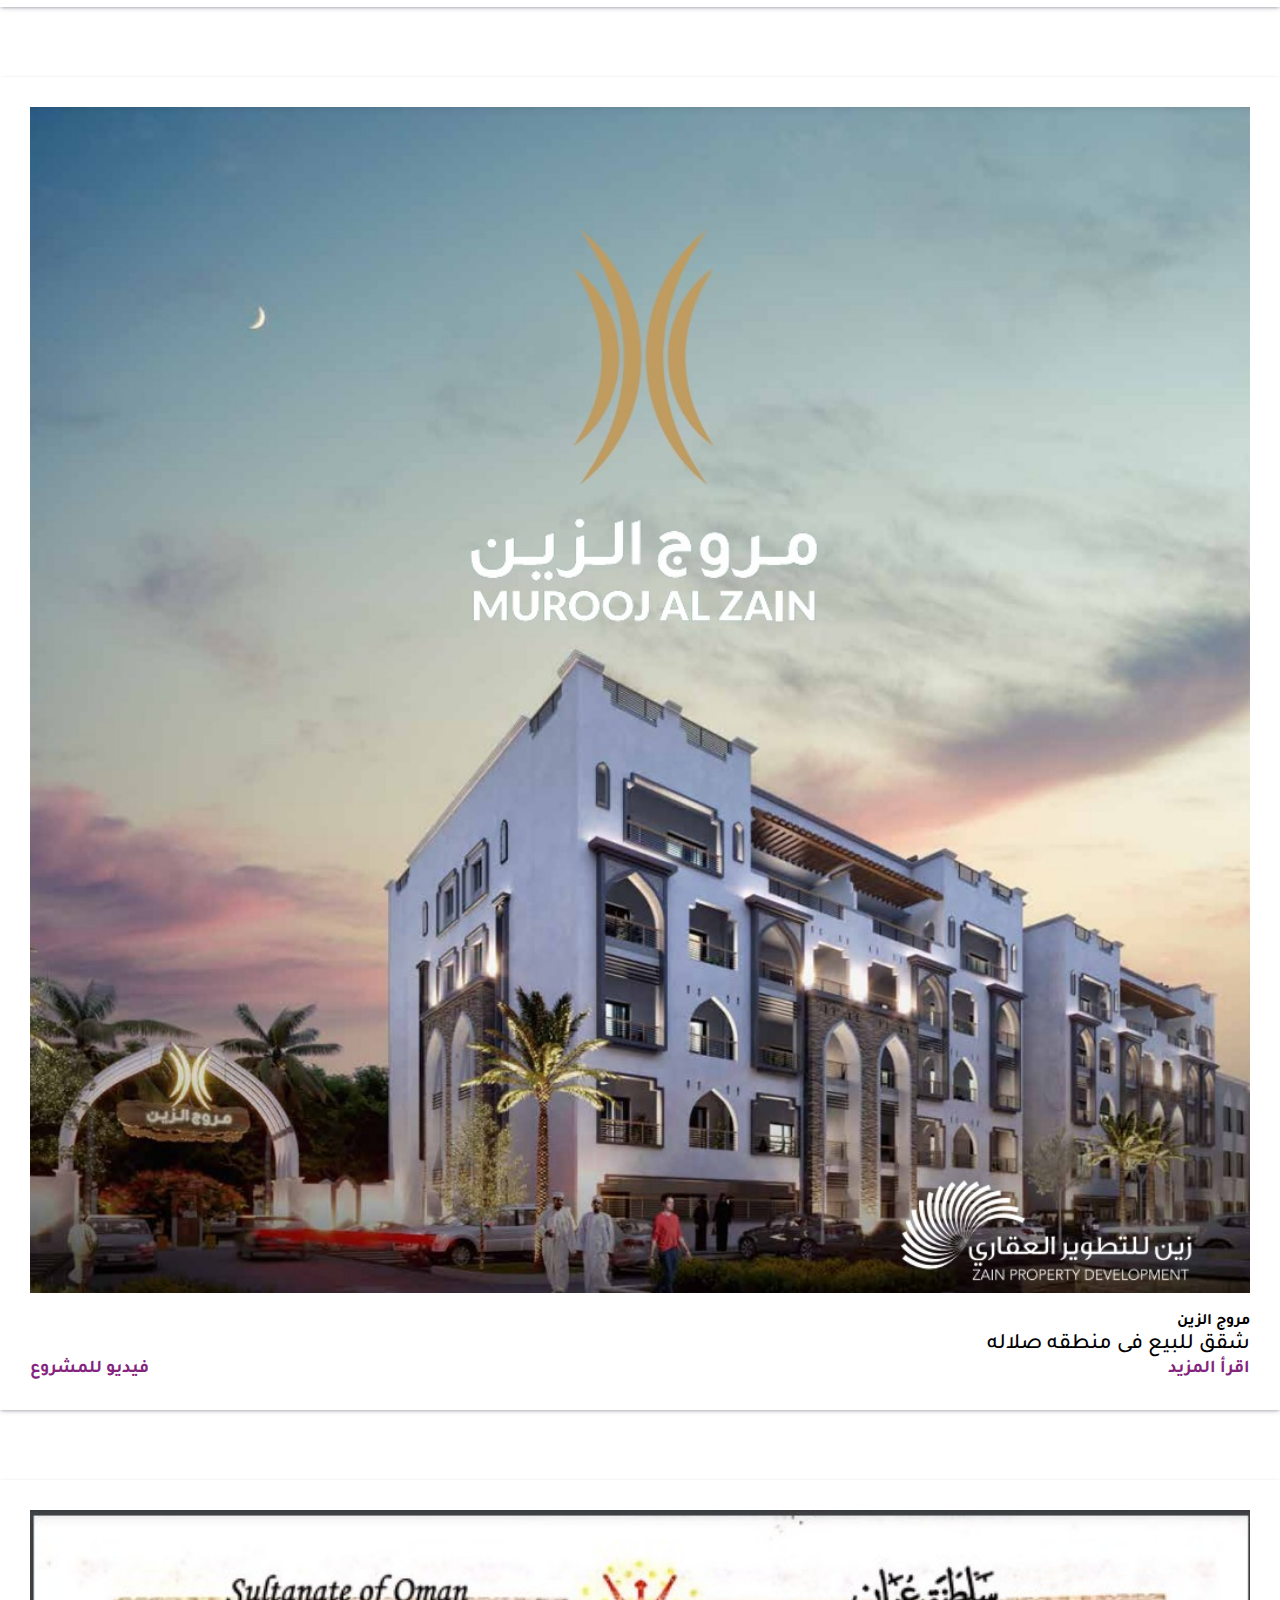
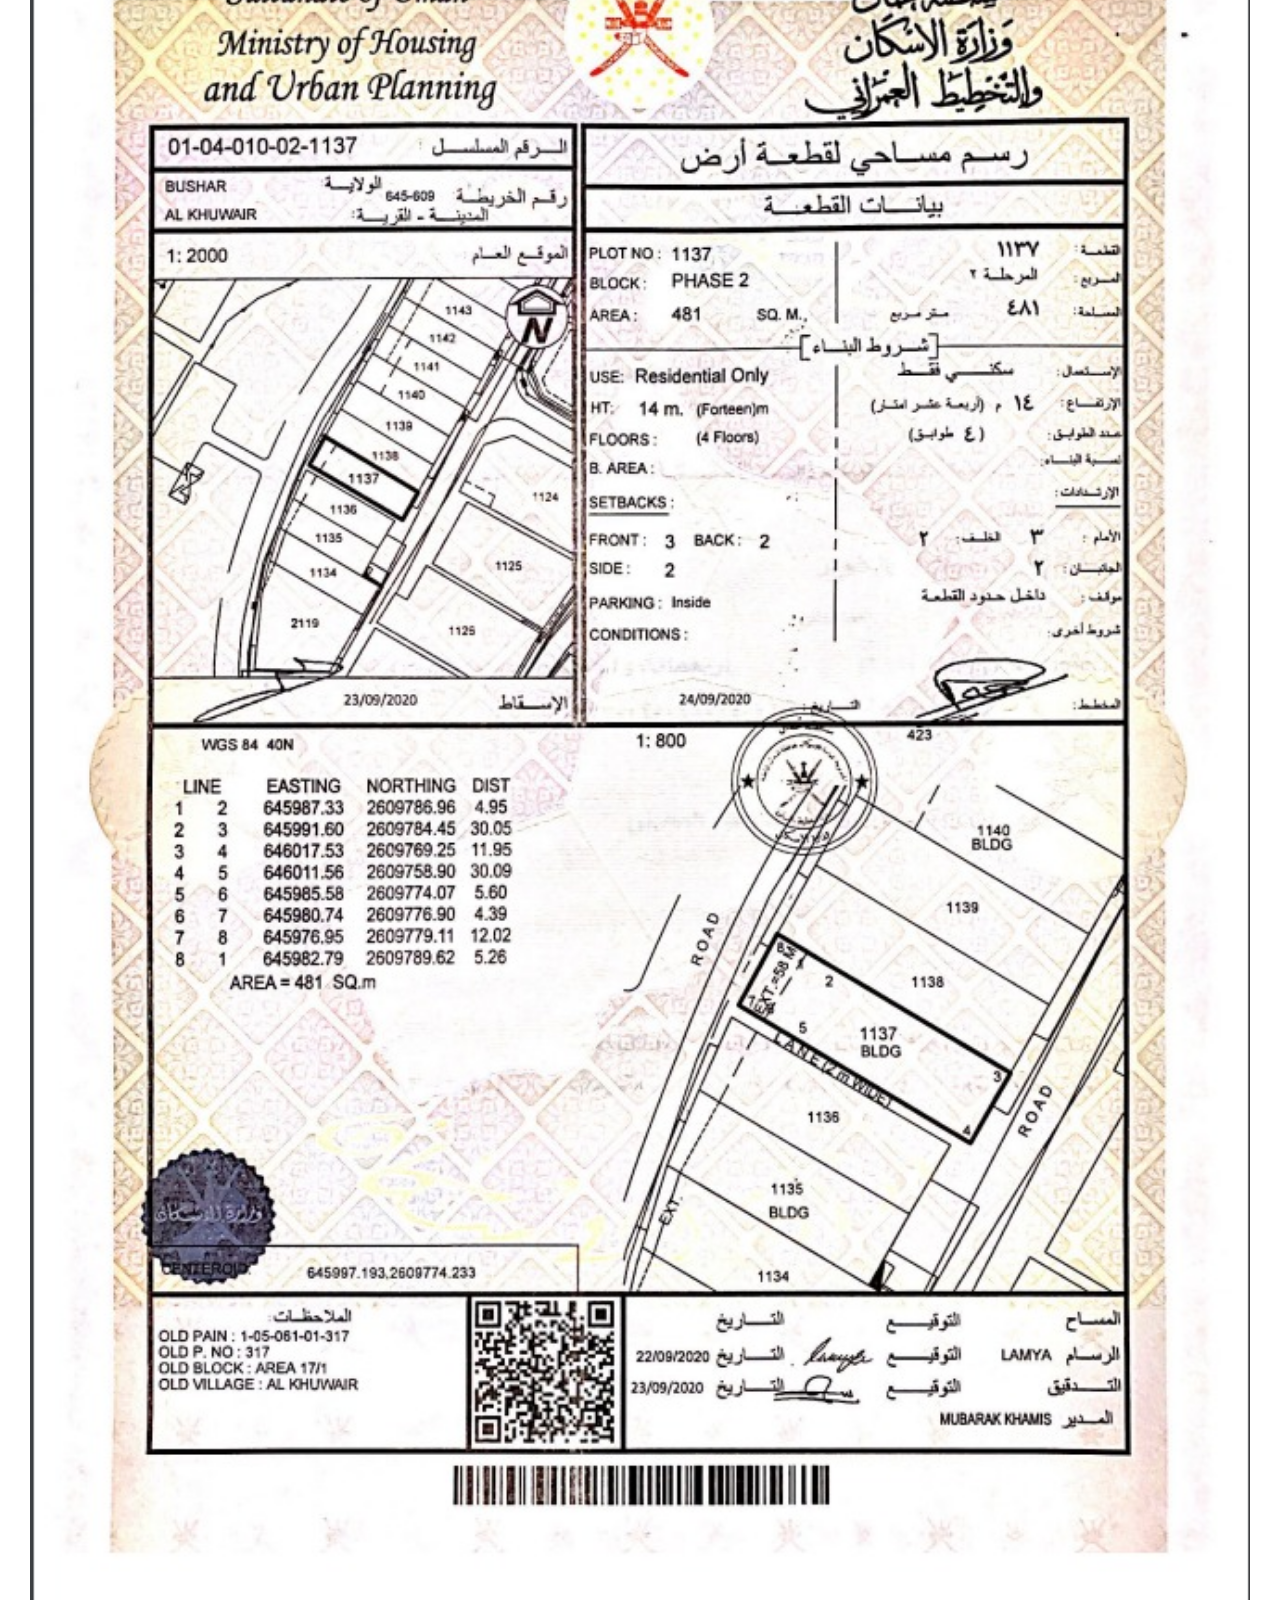
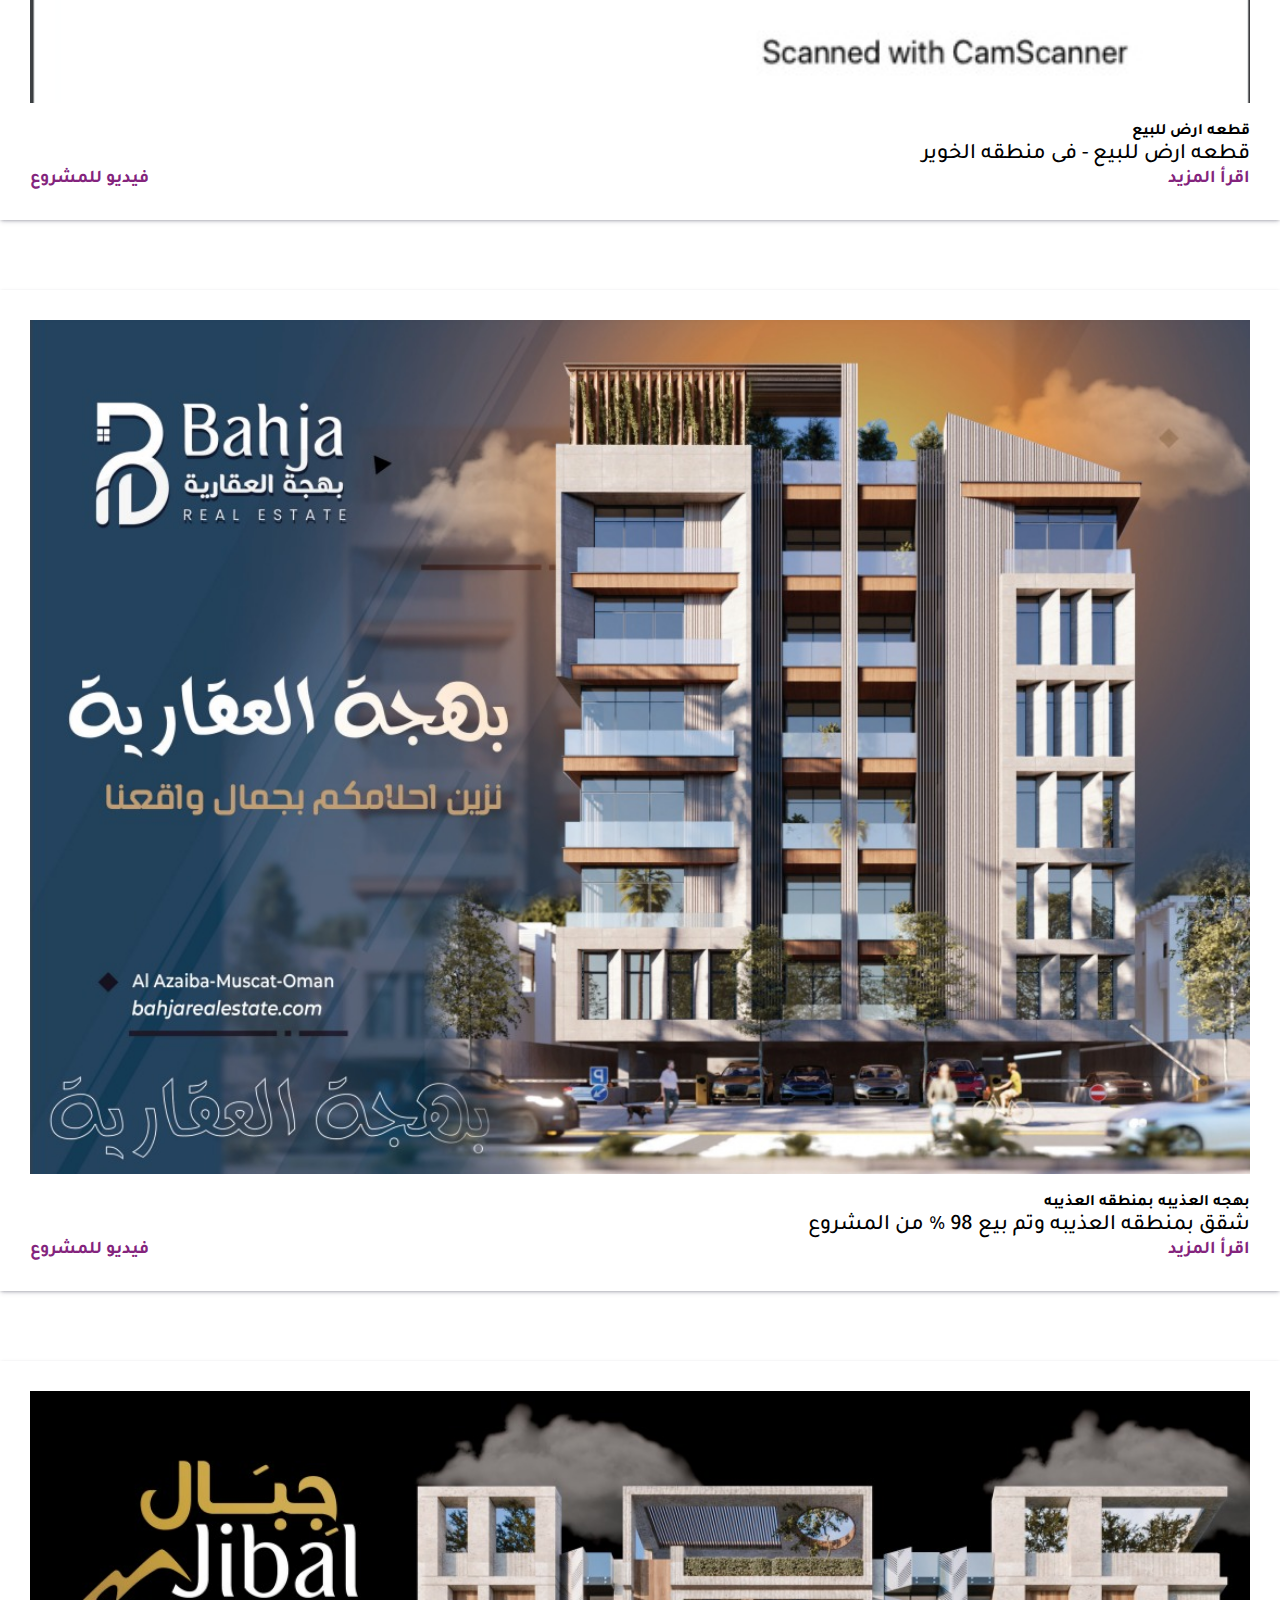
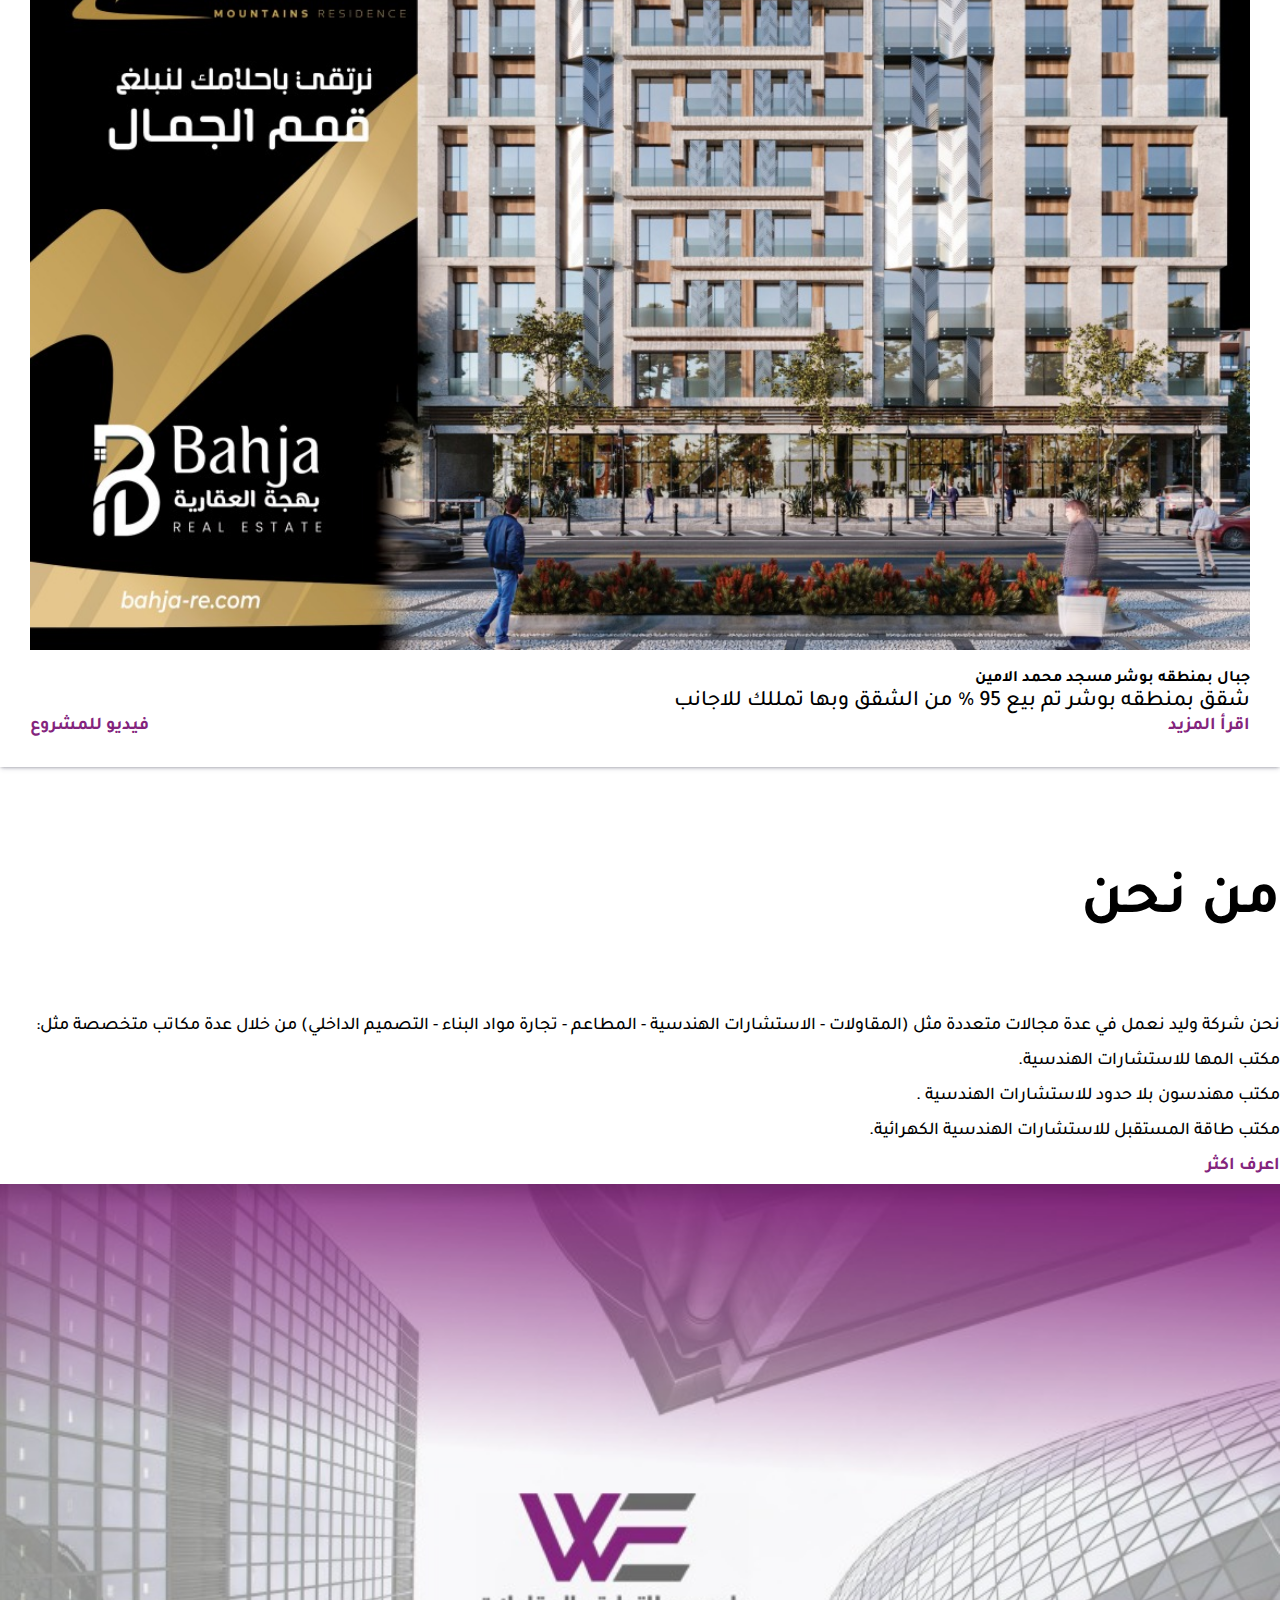
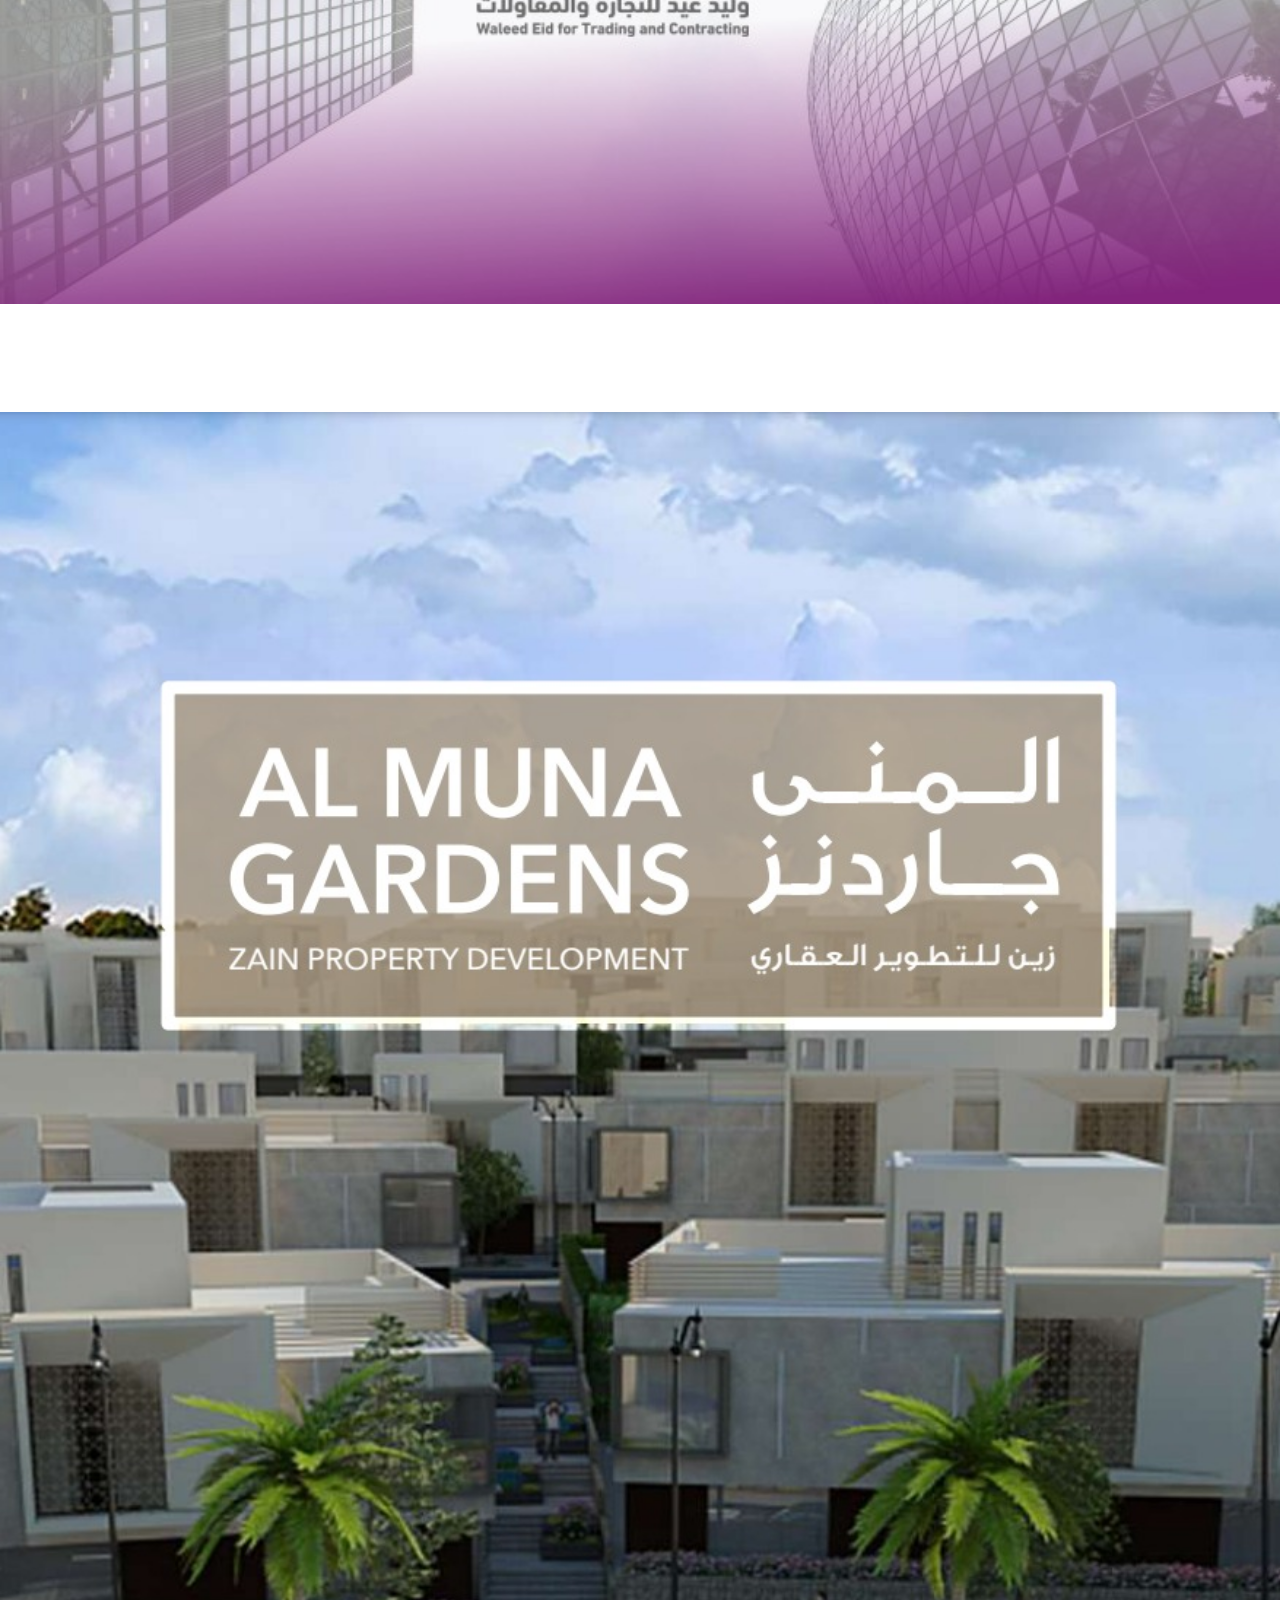
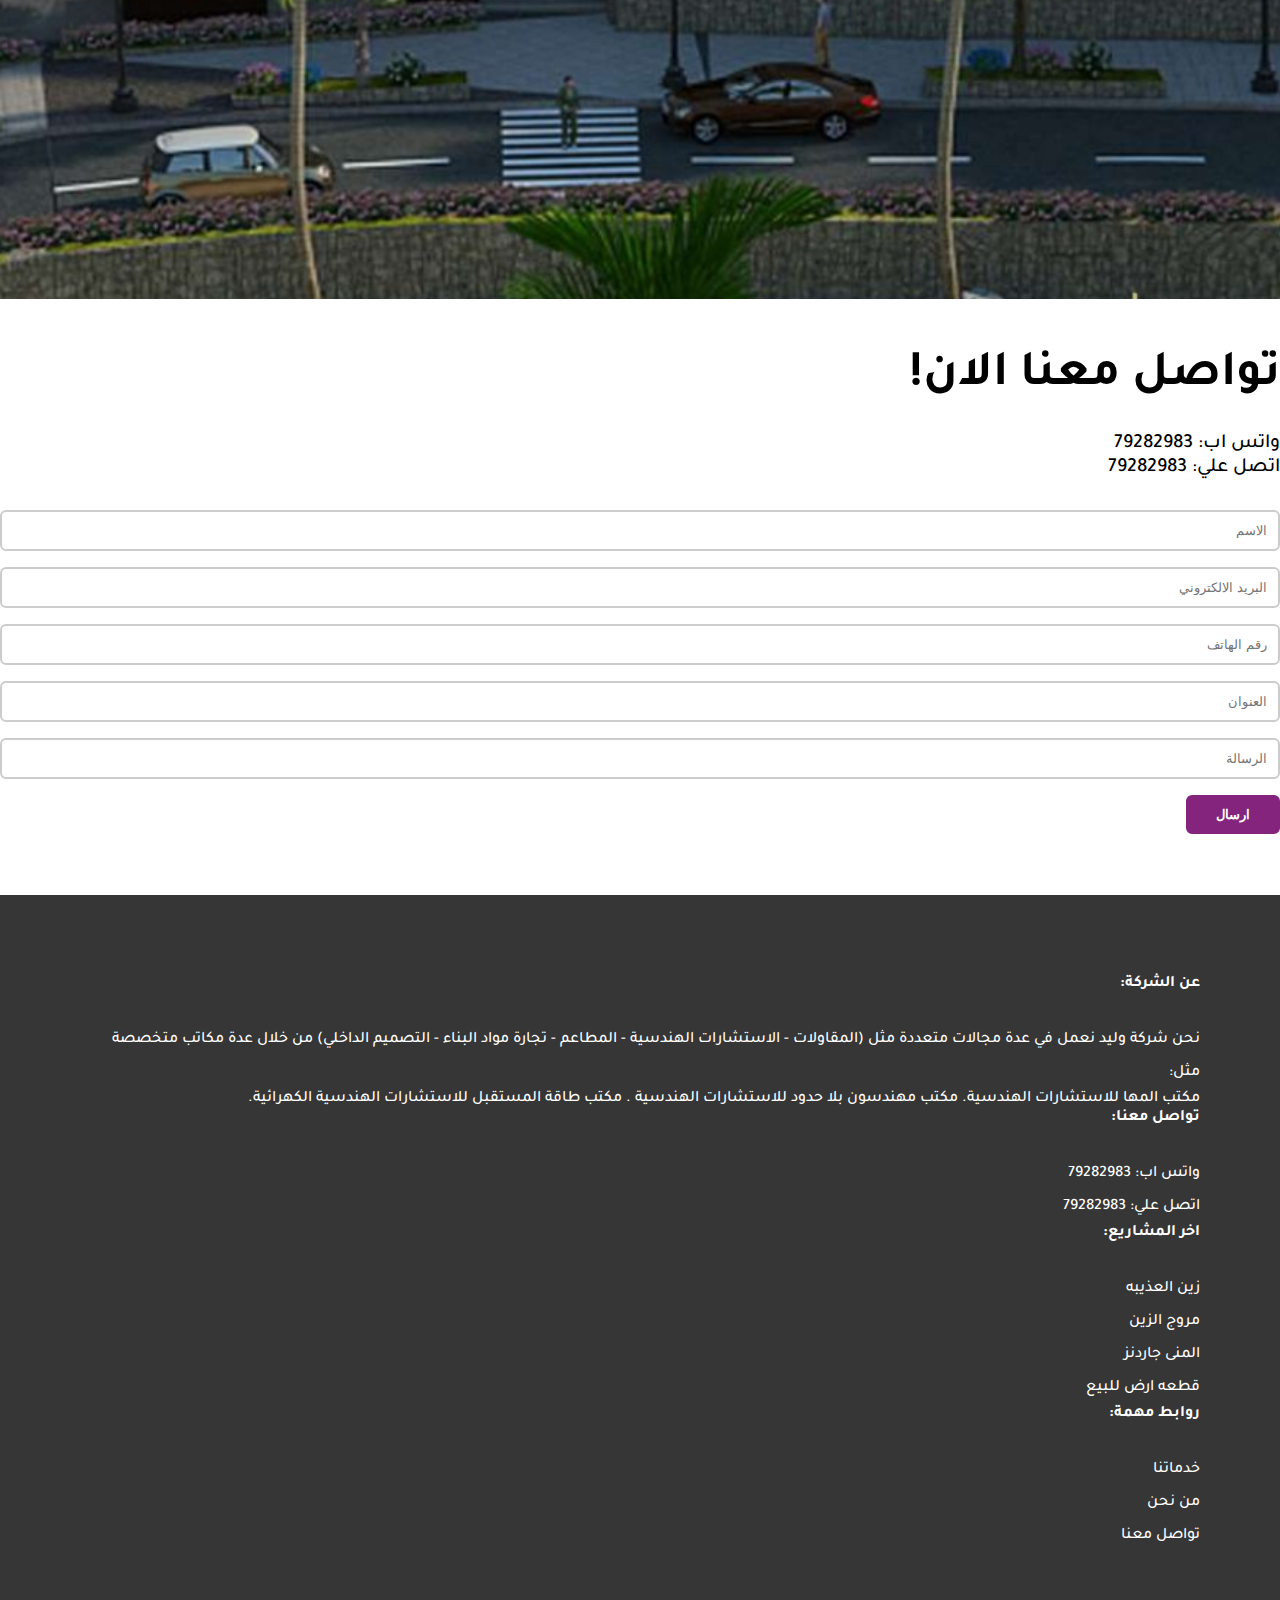
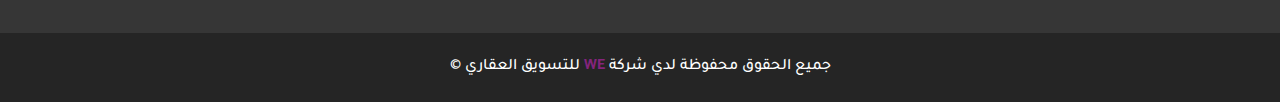
==== commit c8cd9ad5: "Update v3" ====
--- a/index.html
+++ b/index.html
@@ -11,7 +11,6 @@
   </head>
 </html>
 <body> 
-  <div class="overlay main"></div>
   <div class="nav-div"> 
     <div class="logo"><img src="imgs/logo_4_11zon.jpeg" alt=""/></div><i class="fa-solid fa-bars"></i>
     <div class="nav-items">
@@ -24,7 +23,6 @@
     </div>
   </div>
   <div class="home" id="الرئيسية">
-    <div class="overlay"></div>
     <div class="home-content"> 
       <h1>WE Real Estate</h1>
       <p>WE هي شركة للتسويق العقاري و لبيع العقارات و الفيلل</p>
@@ -41,48 +39,42 @@
           <h1>خدمات نقدمها لك</h1>
         </div>
         <div class="row">
-          <div class="col-md-12 srv-box">
-            <div class="overlay"><i class="fa-solid fa-video"></i></div><img src="imgs/sr3_8_11zon.jpeg" alt=""/>
+          <div class="col-md-12 srv-box"><img src="imgs/sr3_8_11zon.jpeg" alt=""/>
             <div class="srv-box-content"> 
               <h4>المنى جاردنز</h4>
               <p>مشروع المني جاردنز بمنطقة المني فيلل فخمة بحمام سباحة</p>
               <div class="srv-box-links"> <a href="imgs/ALMUNA-GARDENS-BROCHUREcompressed-1compressed-1.pdf">اقرأ المزيد </a><a class="video">فيديو للمشروع </a></div>
             </div>
           </div>
-          <div class="col-md-12 srv-box">
-            <div class="overlay"><i class="fa-solid fa-video"></i></div><img src="imgs/sr2_7_11zon.jpeg" alt=""/>
+          <div class="col-md-12 srv-box"><img src="imgs/sr2_7_11zon.jpeg" alt=""/>
             <div class="srv-box-content"> 
               <h4>زين العذيبه </h4>
               <p>شقق فخمة بمنطقة العذيبة</p>
               <div class="srv-box-links"> <a href="imgs/brochure-3compressed.pdf">اقرأ المزيد </a><a class="video">فيديو للمشروع </a></div>
             </div>
           </div>
-          <div class="col-md-12 srv-box">
-            <div class="overlay"><i class="fa-solid fa-video"></i></div><img src="imgs/sr1_6_11zon.jpeg" alt=""/>
+          <div class="col-md-12 srv-box"><img src="imgs/sr1_6_11zon.jpeg" alt=""/>
             <div class="srv-box-content"> 
               <h4>مروج الزين</h4>
               <p> شقق للبيع فى منطقه صلاله</p>
               <div class="srv-box-links"> <a href="imgs/MUROOJ-ZAIN-Bro1.pdf">اقرأ المزيد </a><a class="video">فيديو للمشروع </a></div>
             </div>
           </div>
-          <div class="col-md-12 srv-box">
-            <div class="overlay"><i class="fa-solid fa-video"></i></div><img src="imgs/bb3_1_11zon.jpeg" alt=""/>
+          <div class="col-md-12 srv-box"><img src="imgs/bb3_1_11zon.jpeg" alt=""/>
             <div class="srv-box-content"> 
               <h4>قطعه ارض للبيع</h4>
               <p>قطعه ارض للبيع - فى منطقه الخوير </p>
               <div class="srv-box-links"> <a href="imgs/CamScanner-10-04-2020-15.05.50.pdf">اقرأ المزيد </a><a class="video">فيديو للمشروع </a></div>
             </div>
           </div>
-          <div class="col-md-12 srv-box">
-            <div class="overlay"><i class="fa-solid fa-video"></i></div><img src="imgs/بهجة_12.jpeg" alt=""/>
+          <div class="col-md-12 srv-box"><img src="imgs/بهجة_12.jpeg" alt=""/>
             <div class="srv-box-content"> 
               <h4>بهجه العذيبه بمنطقه العذيبه</h4>
               <p>شقق بمنطقه العذيبه وتم بيع 98 % من المشروع</p>
               <div class="srv-box-links"> <a href="imgs/portfolio-1.pdf">اقرأ المزيد </a><a class="video">فيديو للمشروع </a></div>
             </div>
           </div>
-          <div class="col-md-12 srv-box">
-            <div class="overlay"><i class="fa-solid fa-video"></i></div><img src="imgs/جبال_13.jpeg" alt=""/>
+          <div class="col-md-12 srv-box"><img src="imgs/جبال_13.jpeg" alt=""/>
             <div class="srv-box-content"> 
               <h4>جبال بمنطقه بوشر مسجد محمد الامين</h4>
               <p>شقق بمنطقه بوشر تم بيع 95 % من الشقق وبها تمللك للاجانب</p>
--- a/css/main.css
+++ b/css/main.css
@@ -108,7 +108,7 @@
 
 .home {
   position: relative;
-  background: url("../imgs/home.png");
+  background: url("../imgs/home_3_11zon.jpeg");
   background-position: center;
   background-size: cover;
   text-align: center;
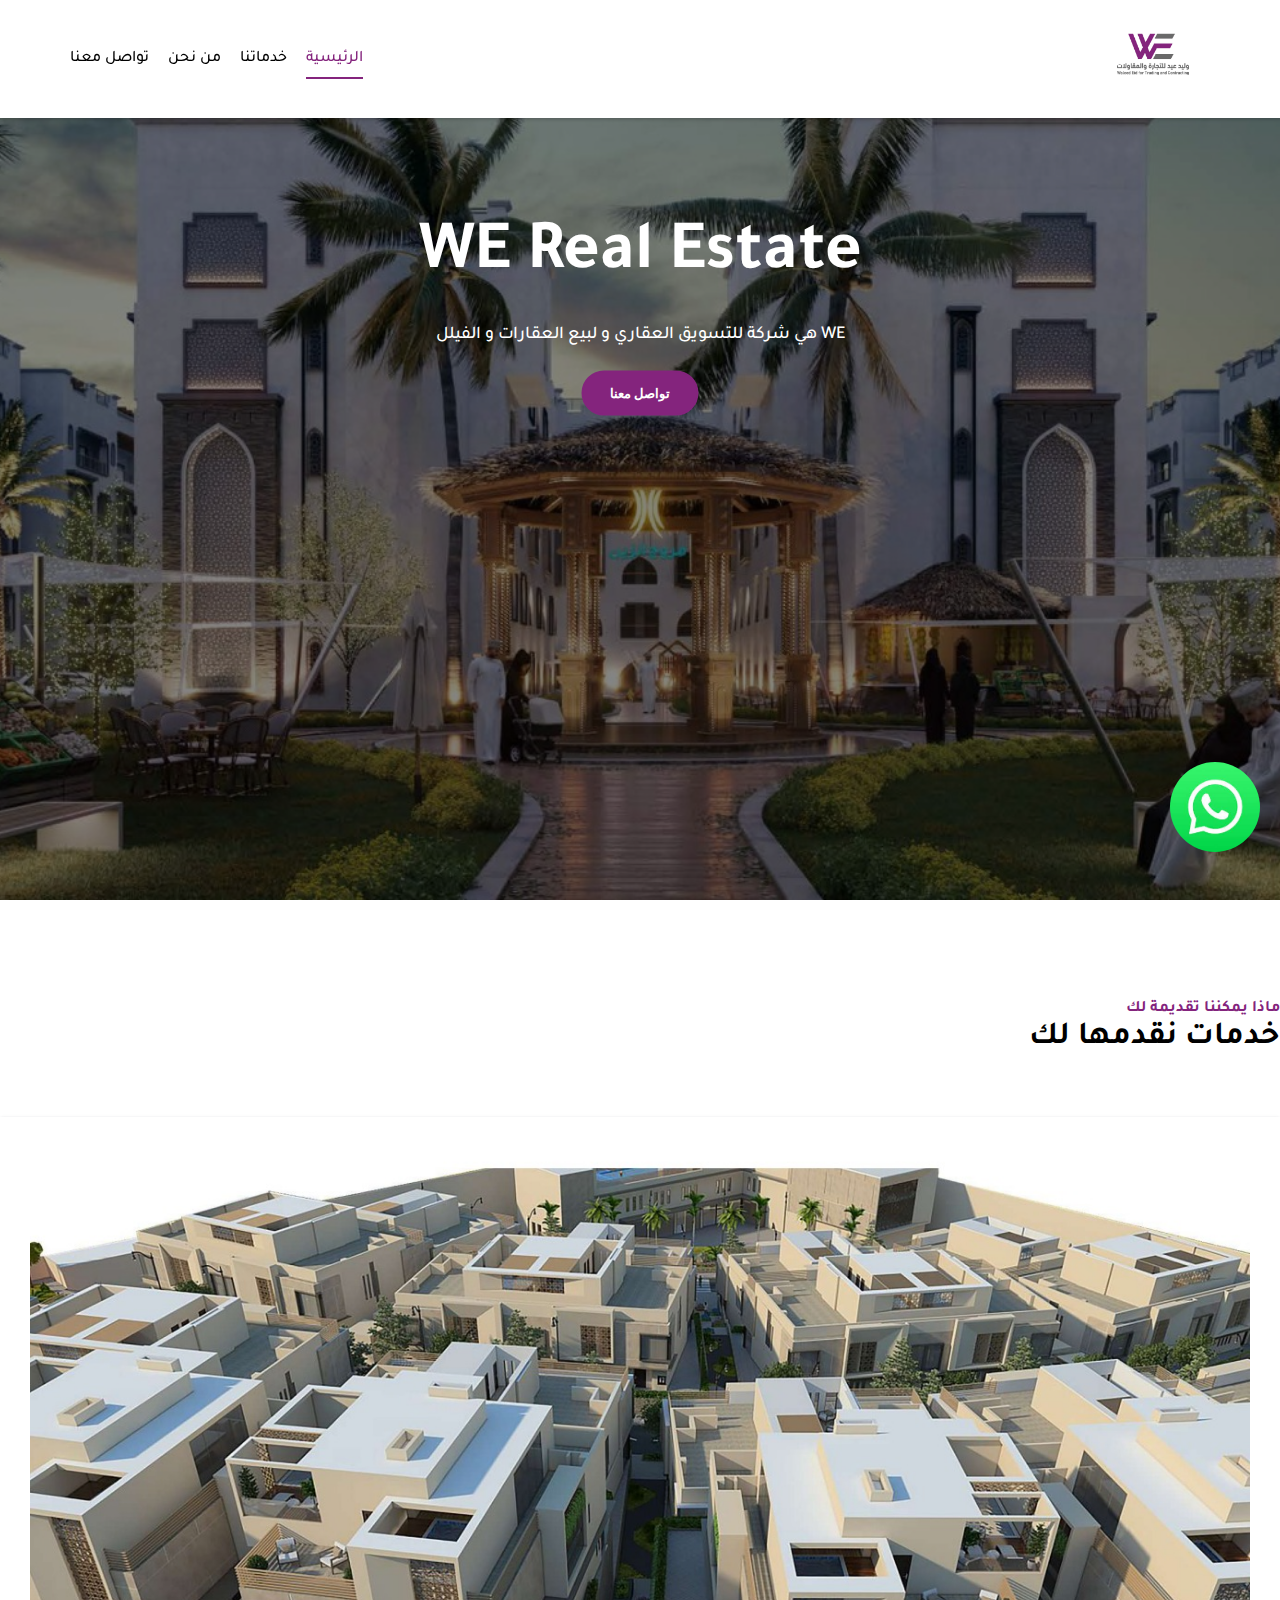
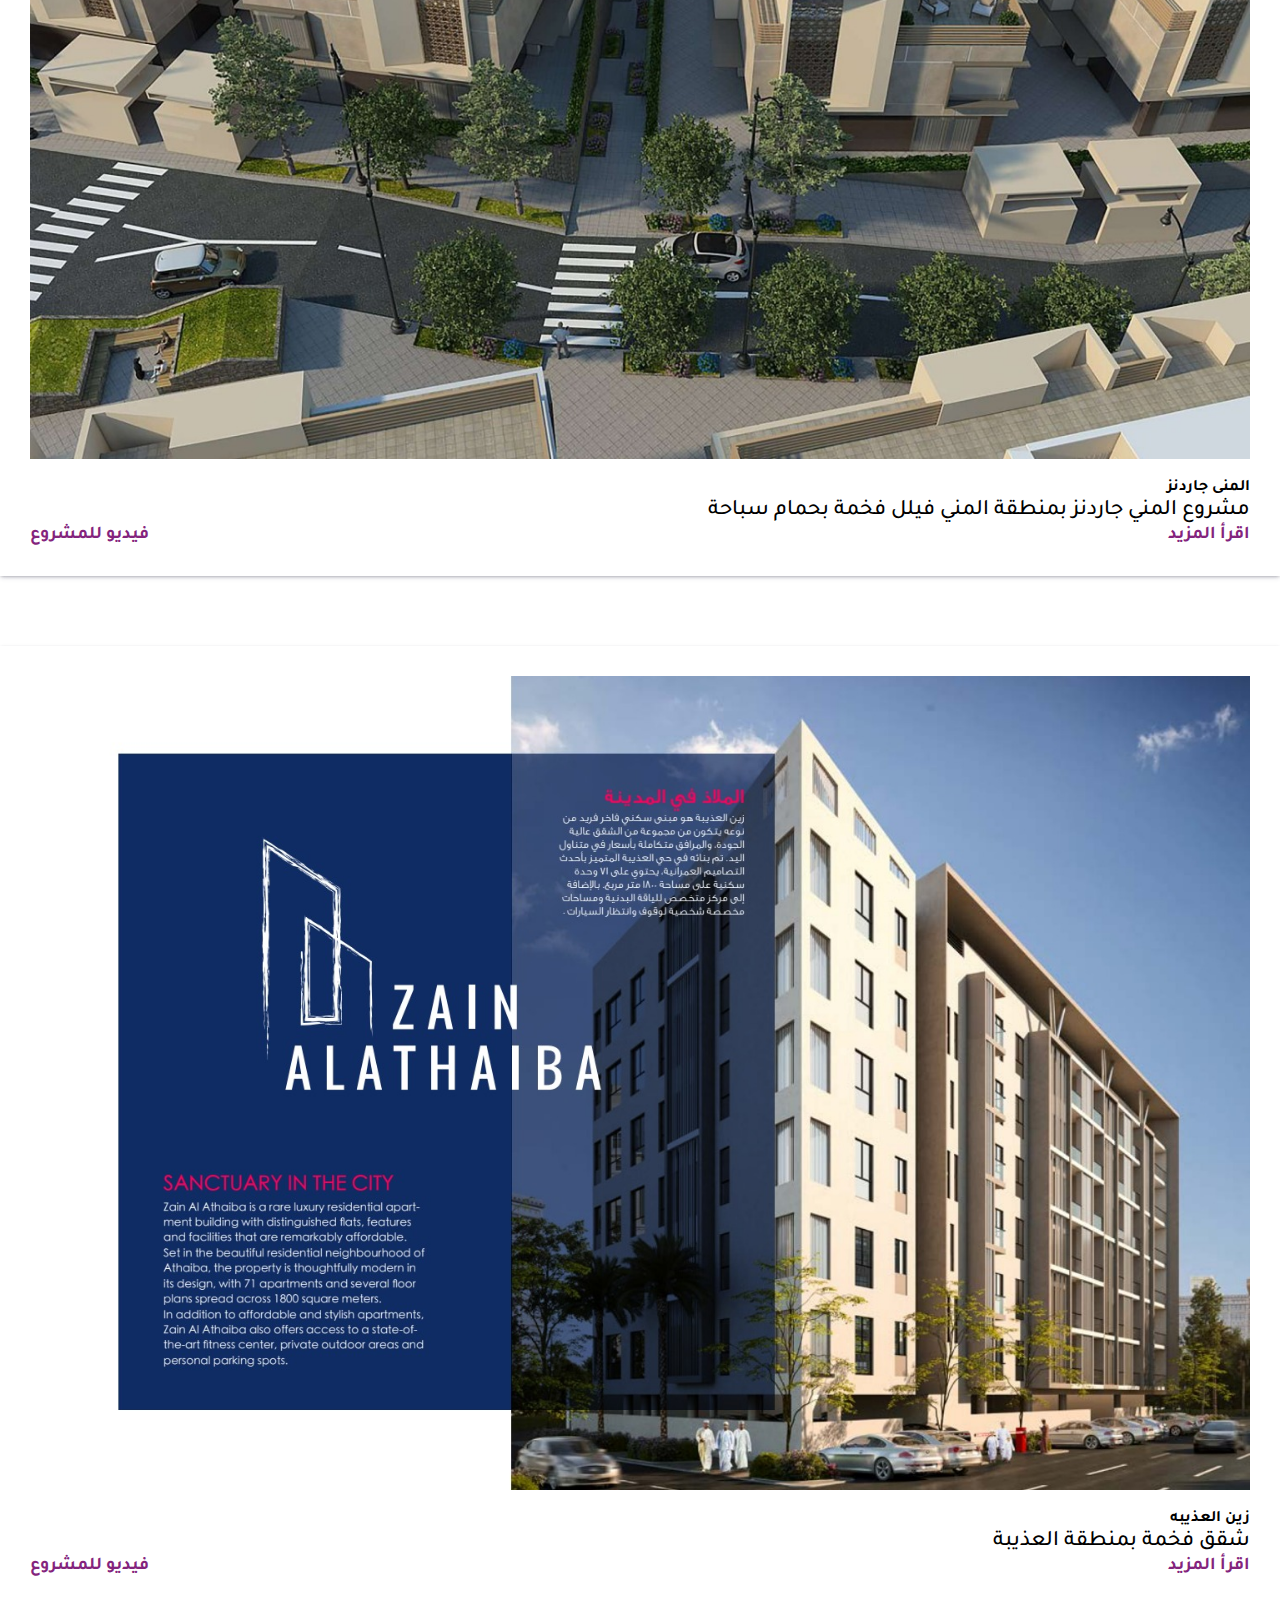
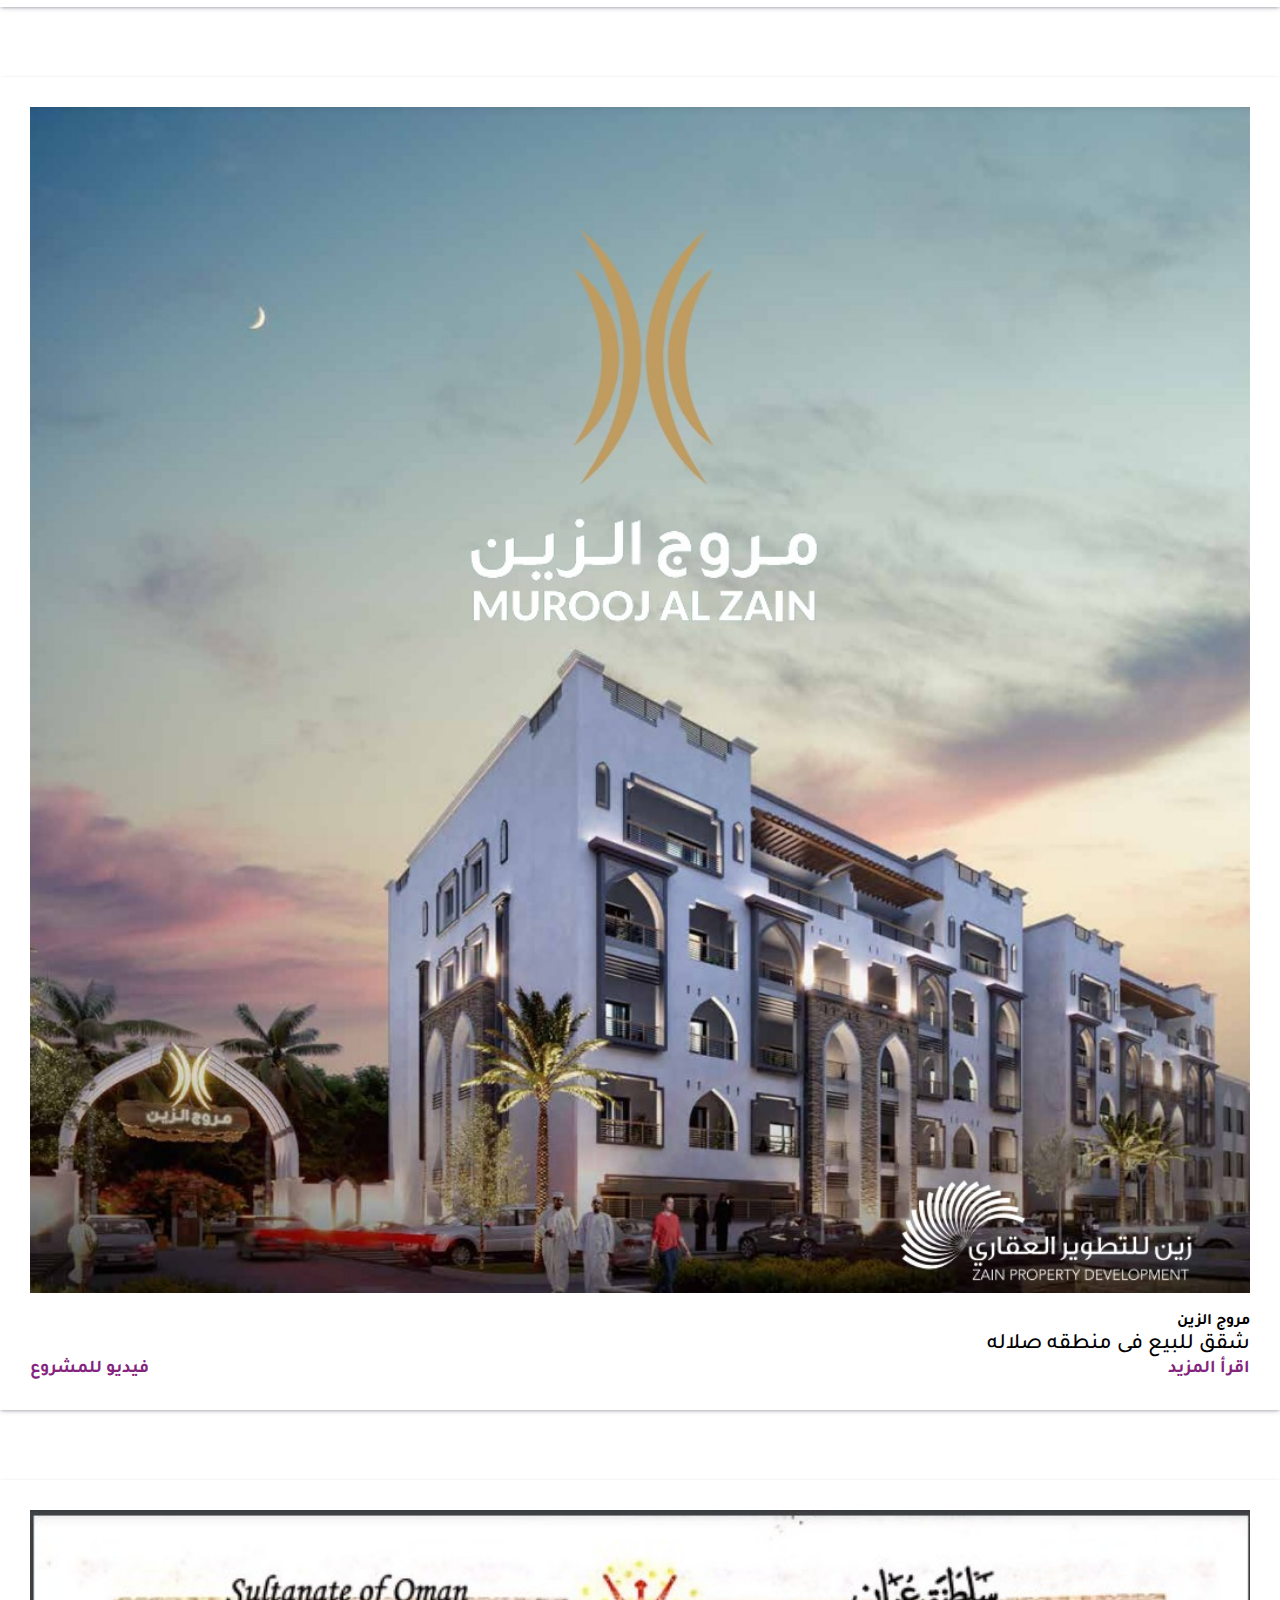
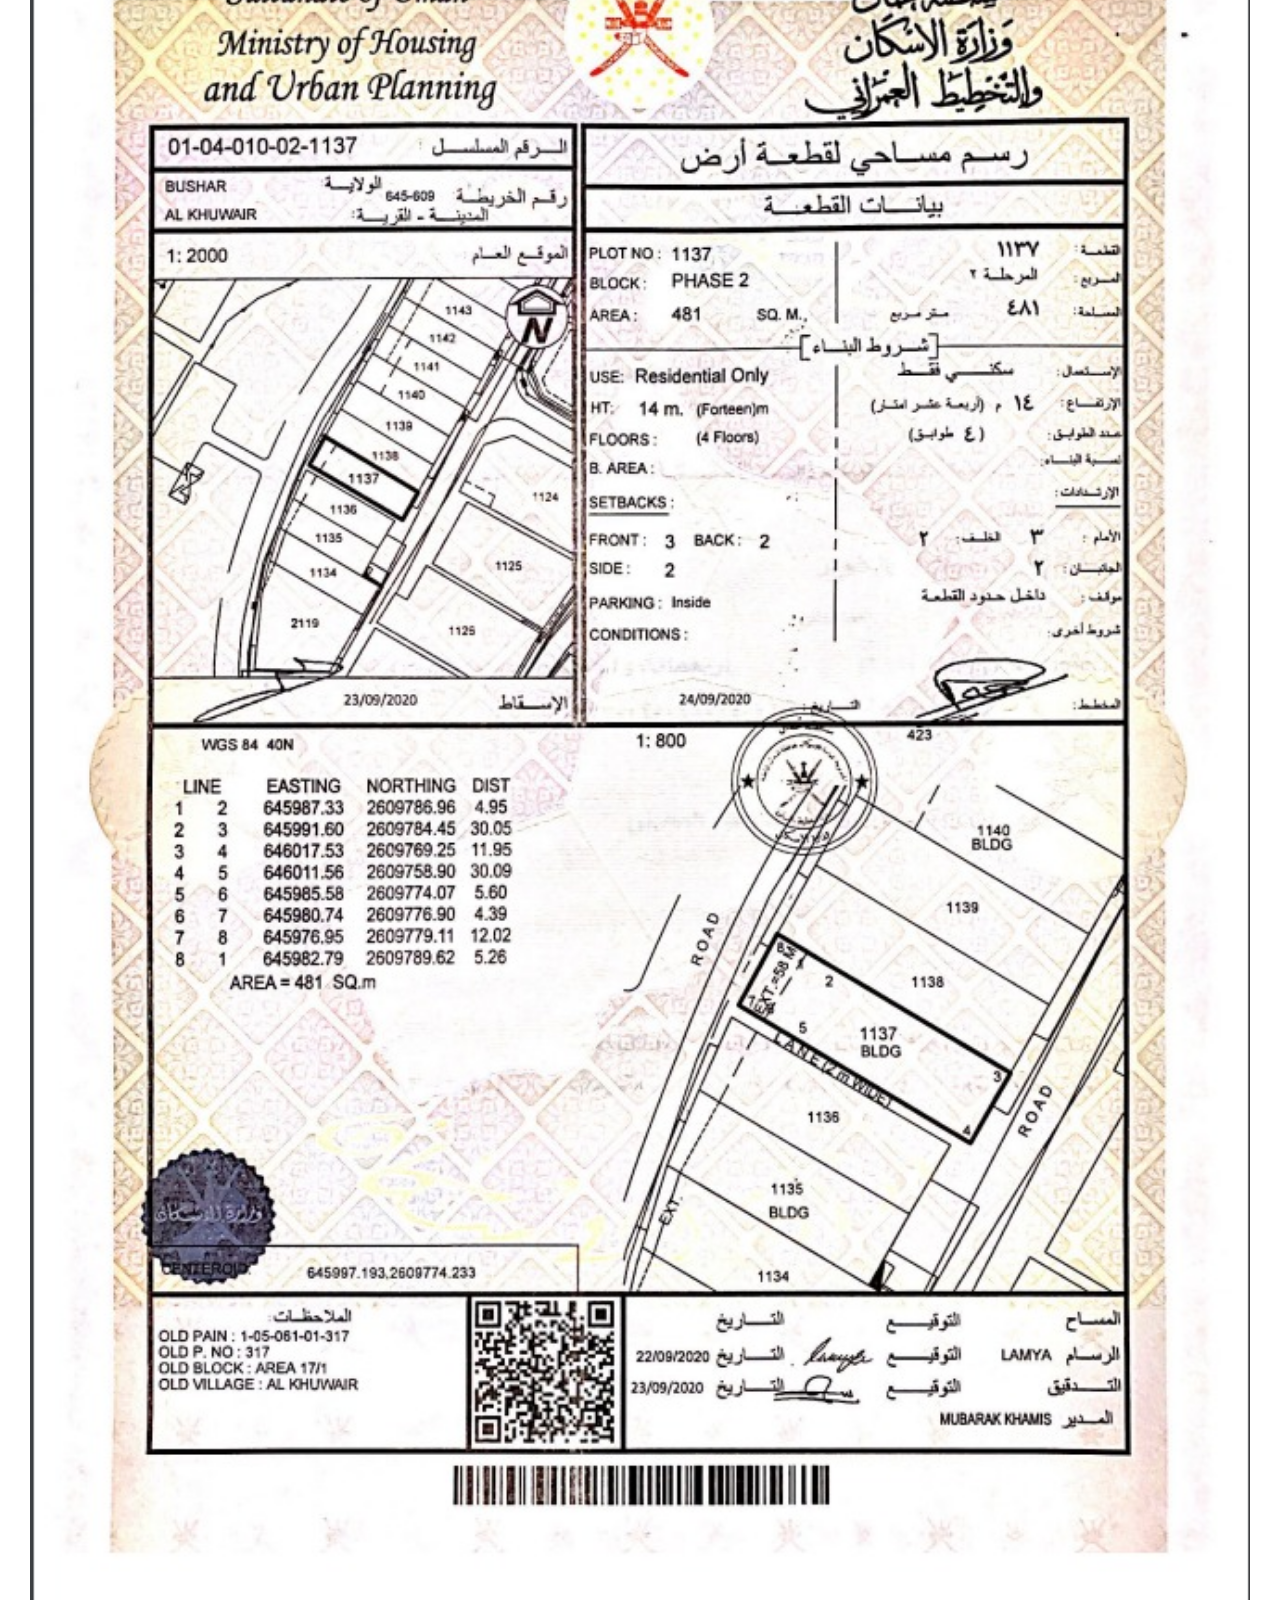
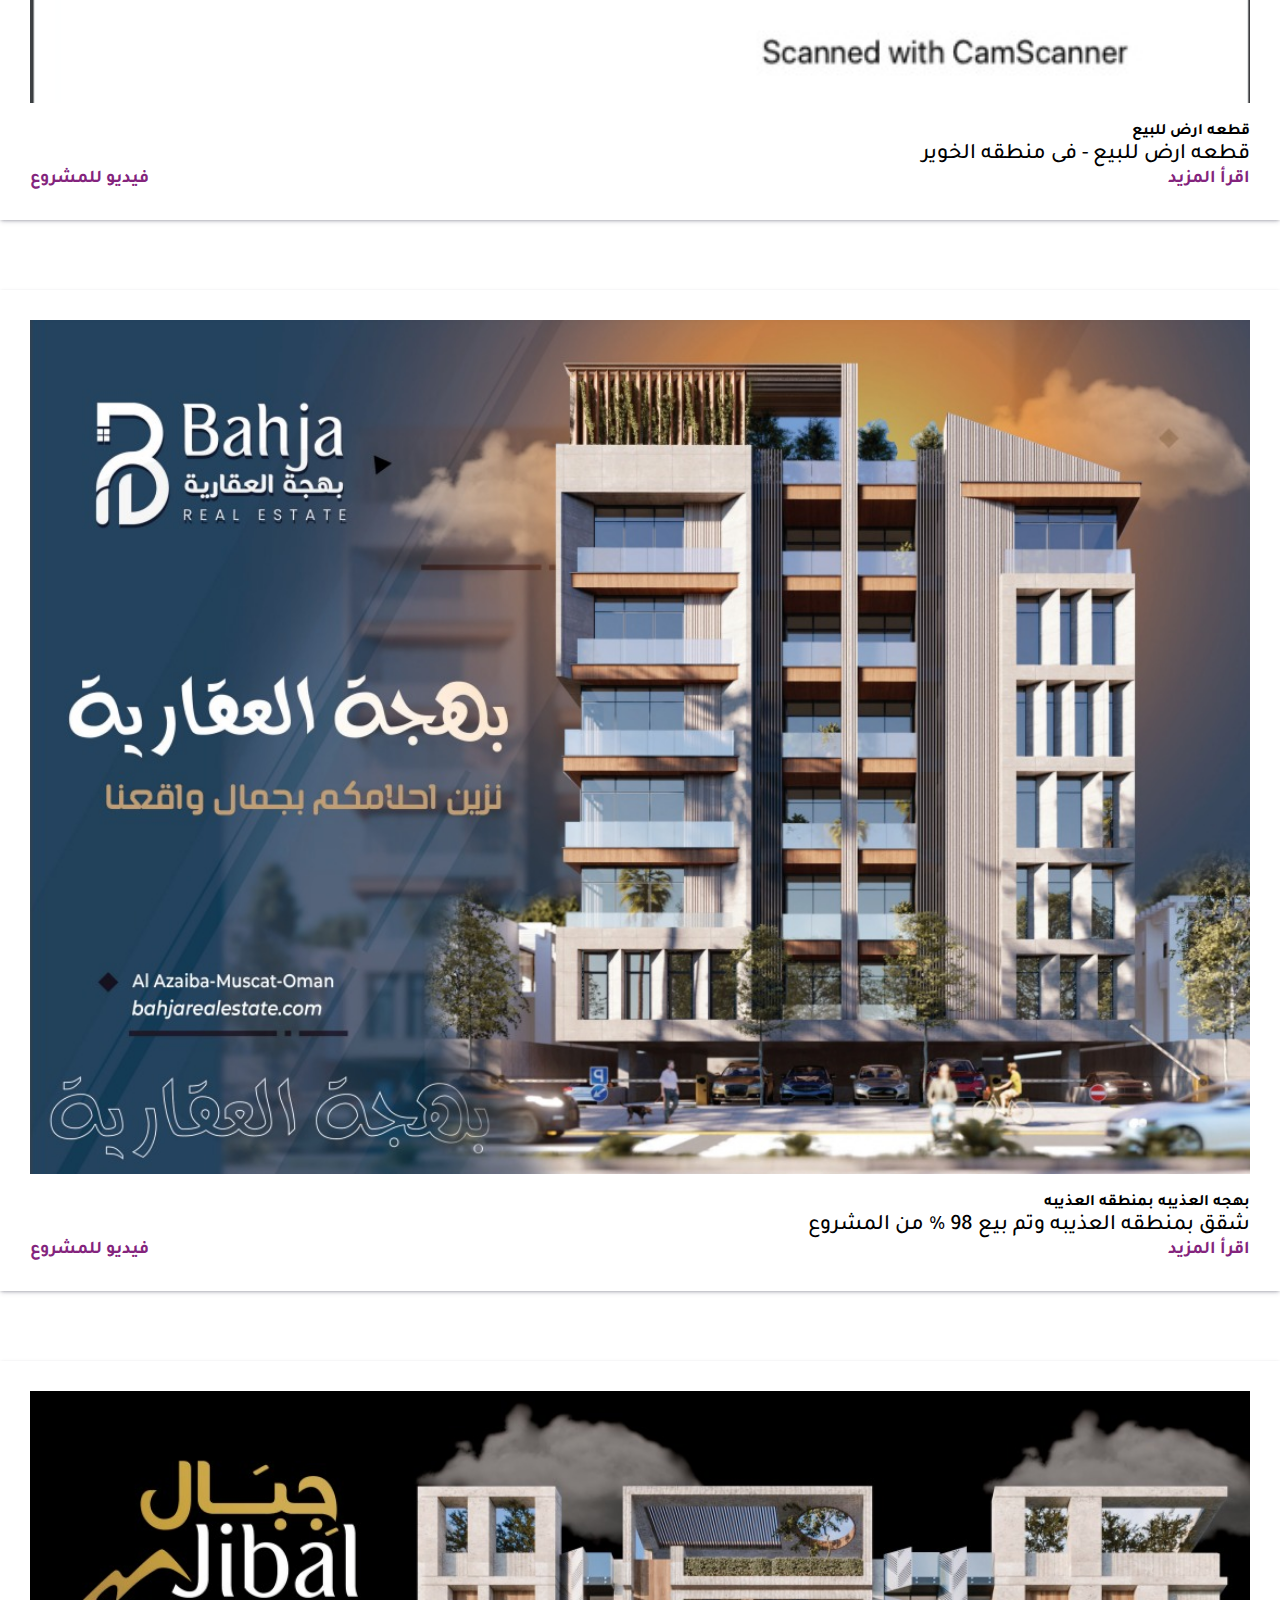
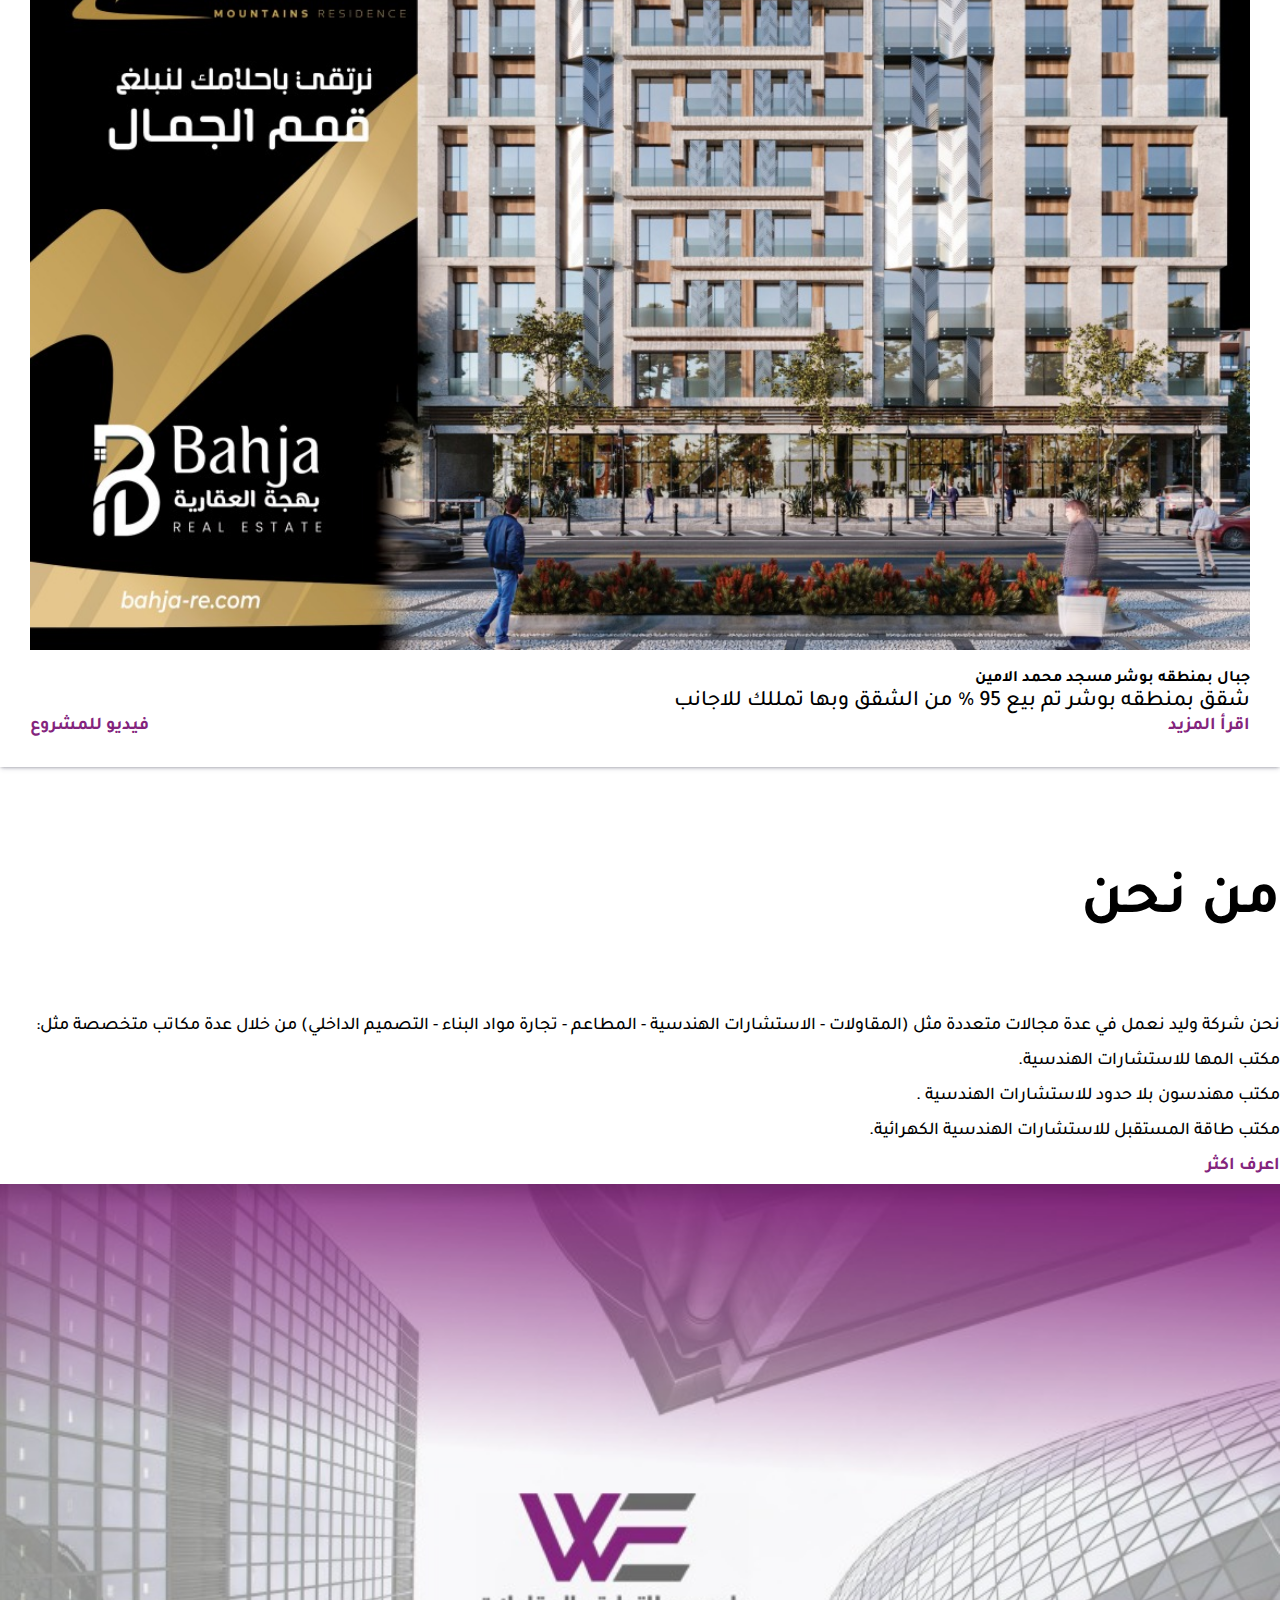
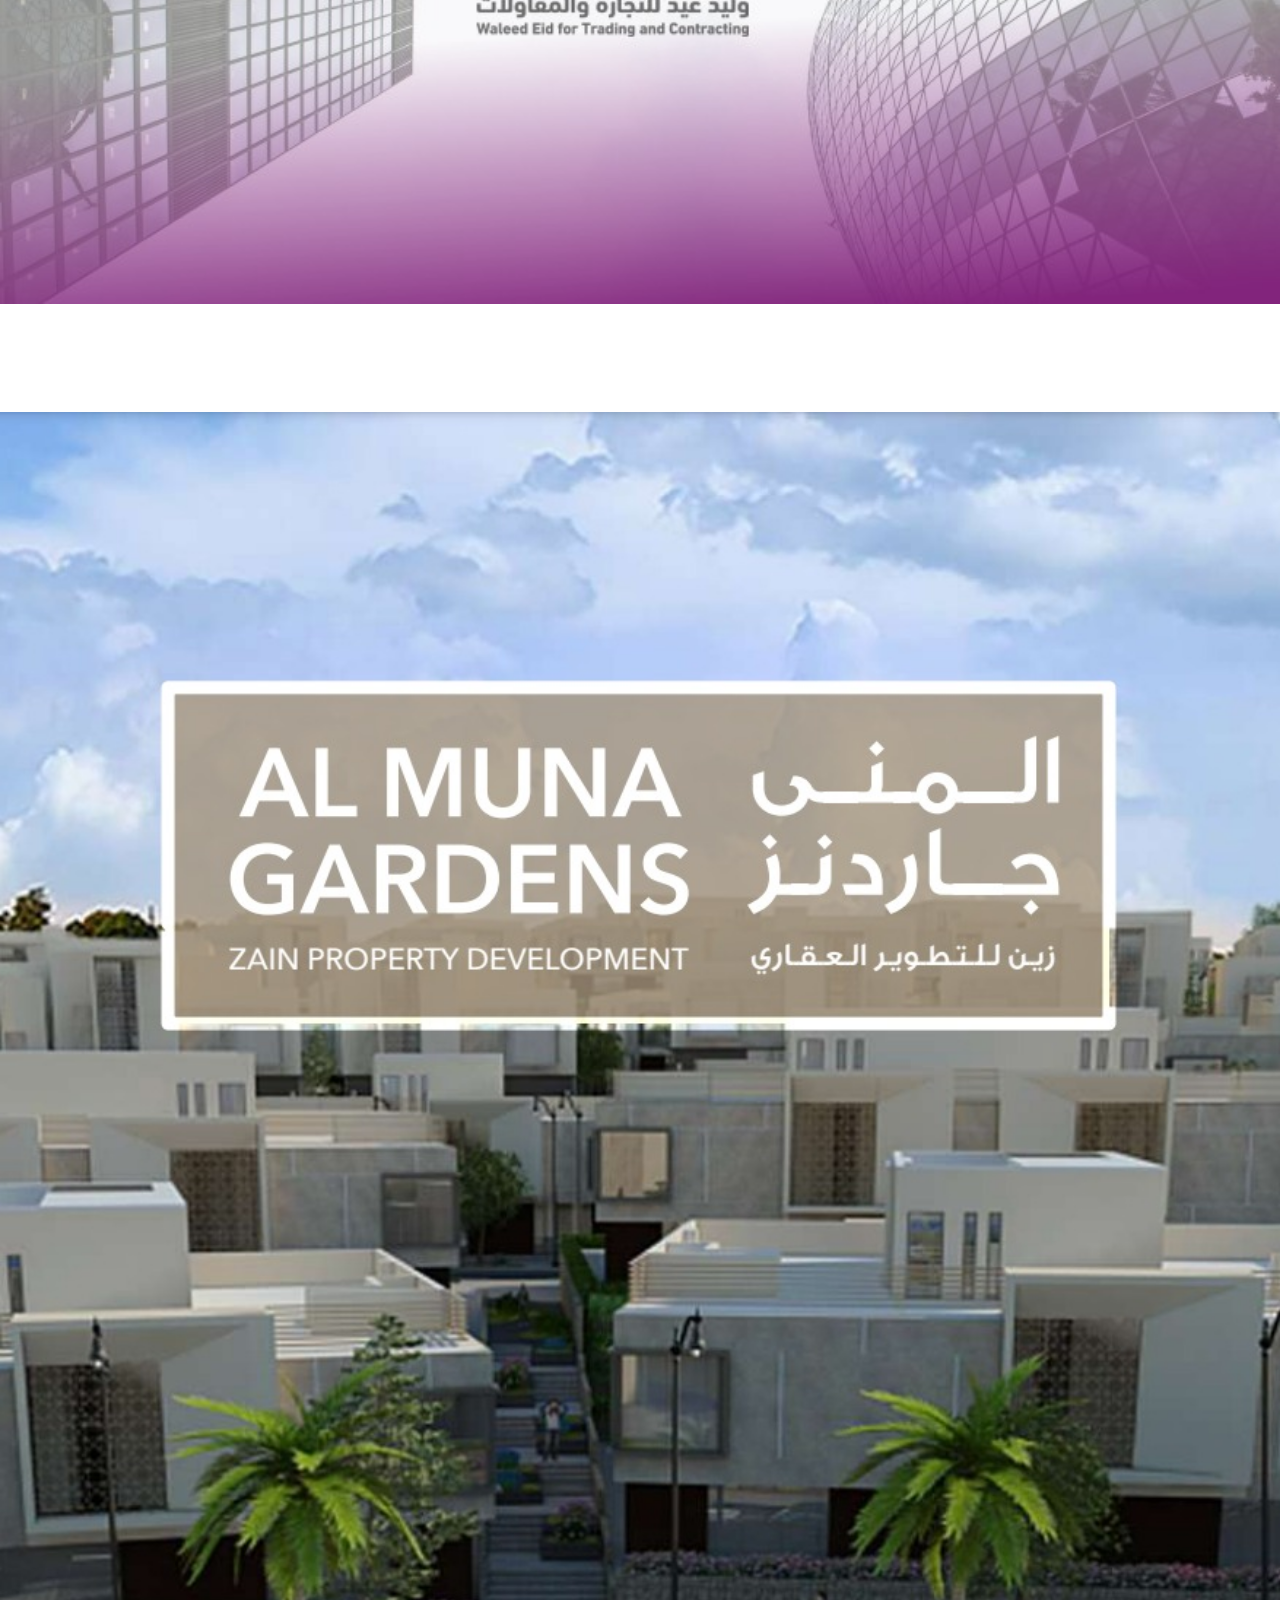
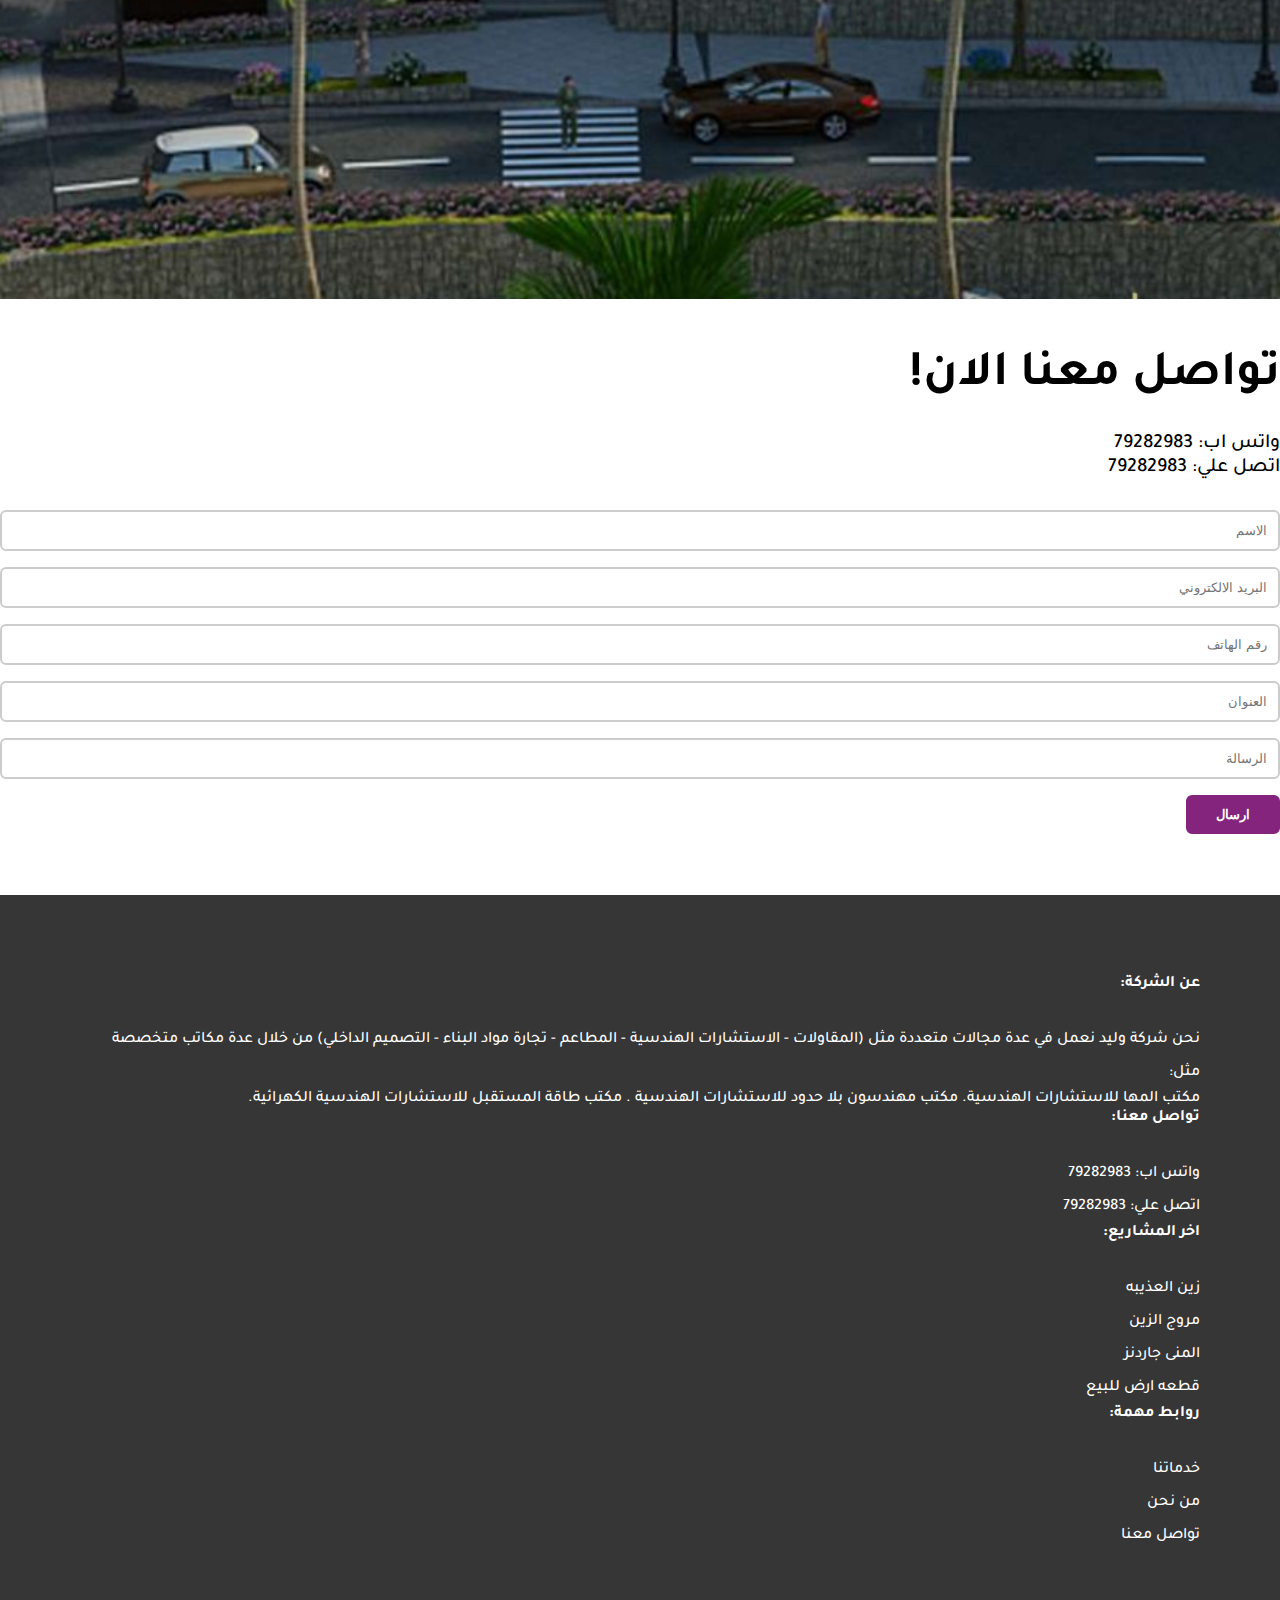
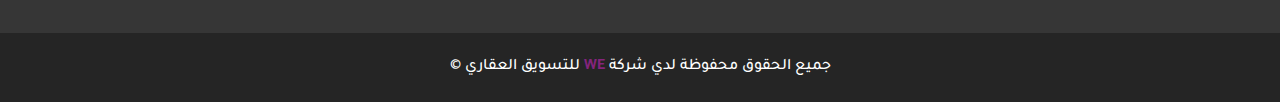
==== commit 2c787090: "u" ====
--- a/index.html
+++ b/index.html
@@ -23,6 +23,7 @@
     </div>
   </div>
   <div class="home" id="الرئيسية">
+    <div class="overlay"></div>
     <div class="home-content"> 
       <h1>WE Real Estate</h1>
       <p>WE هي شركة للتسويق العقاري و لبيع العقارات و الفيلل</p>
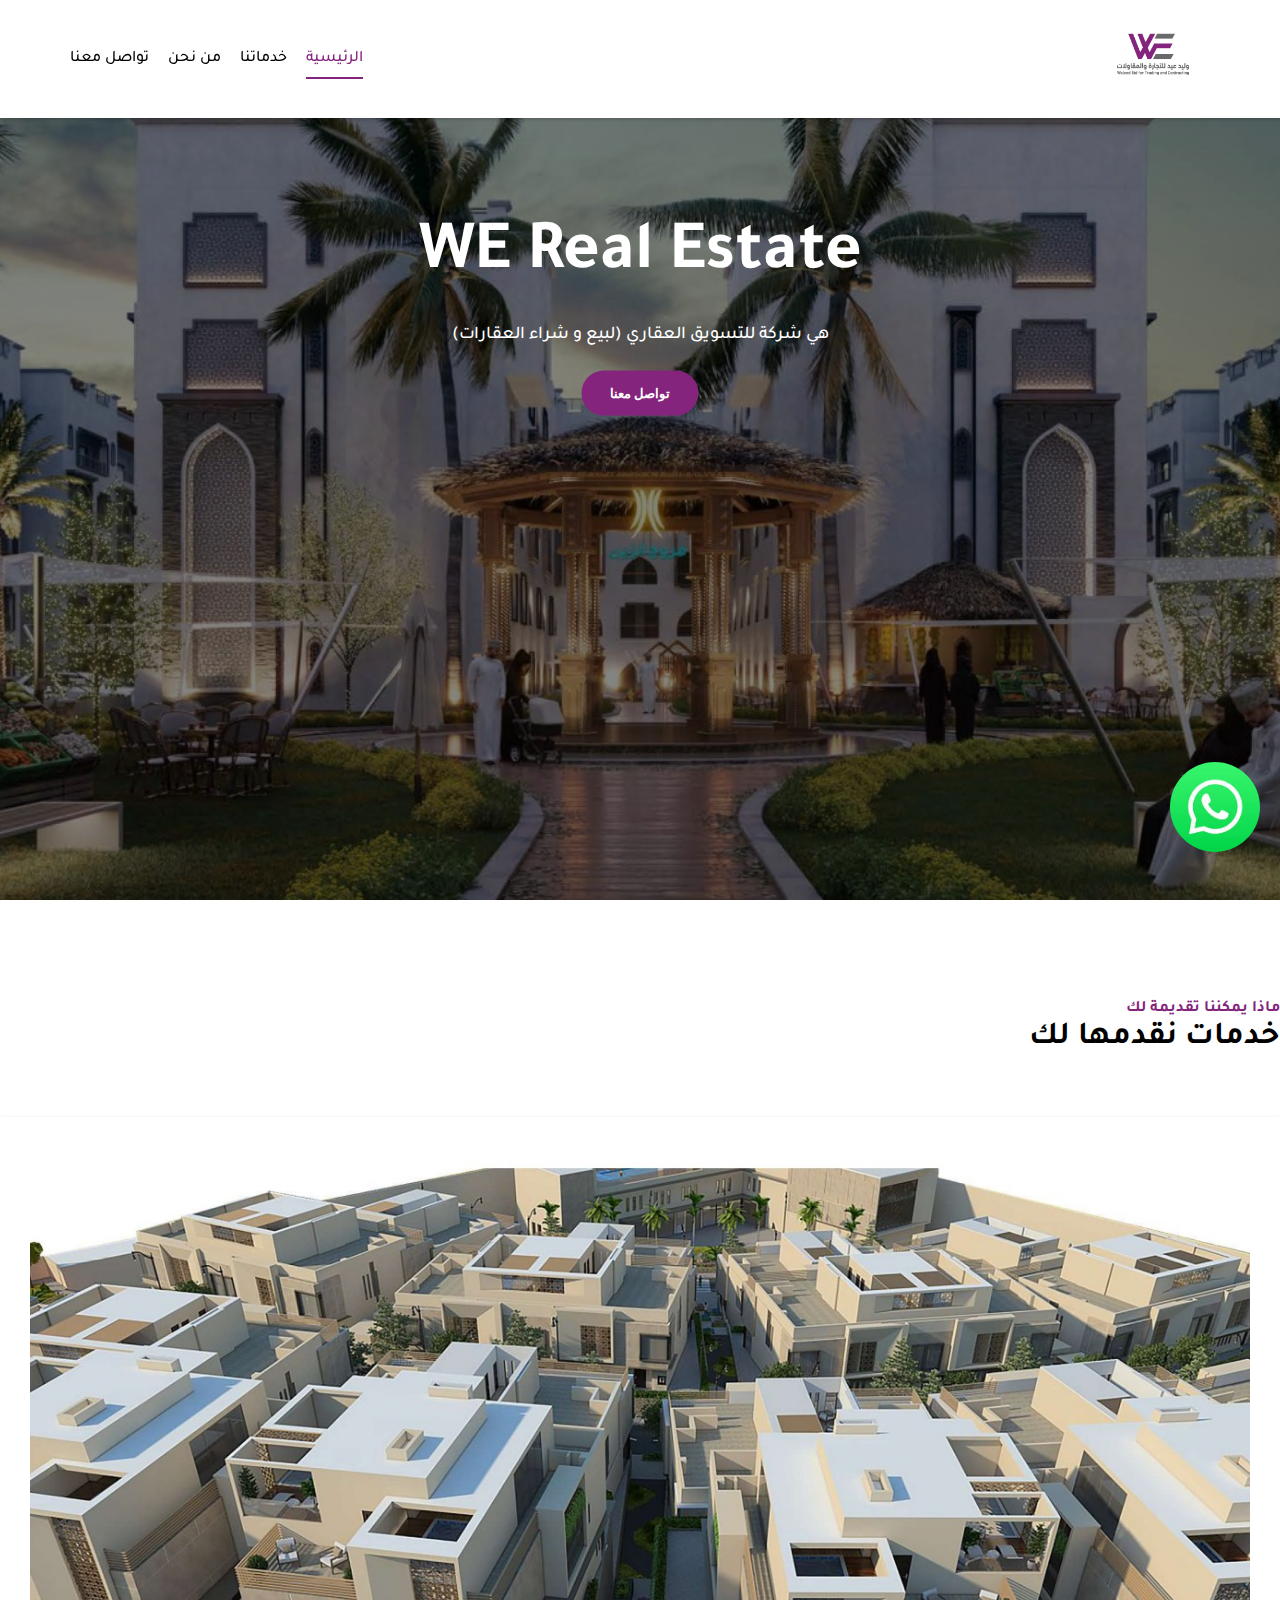
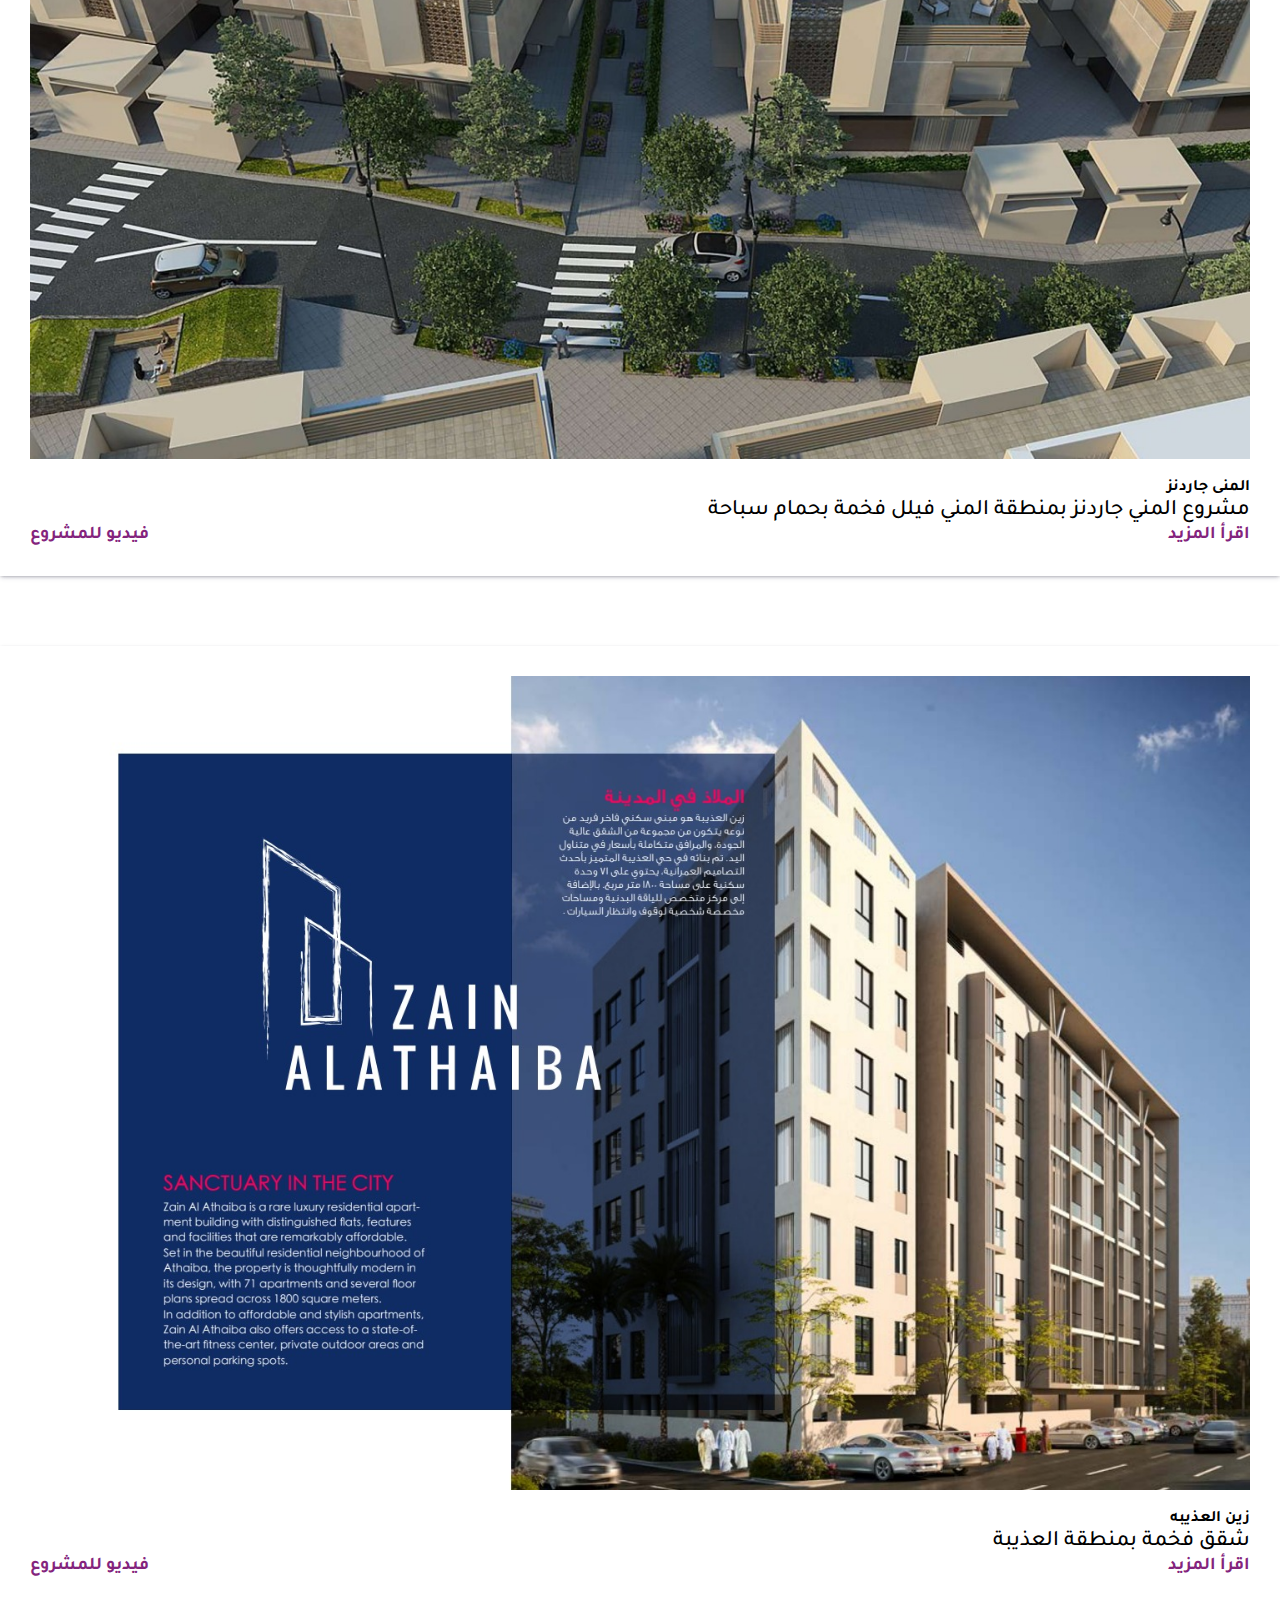
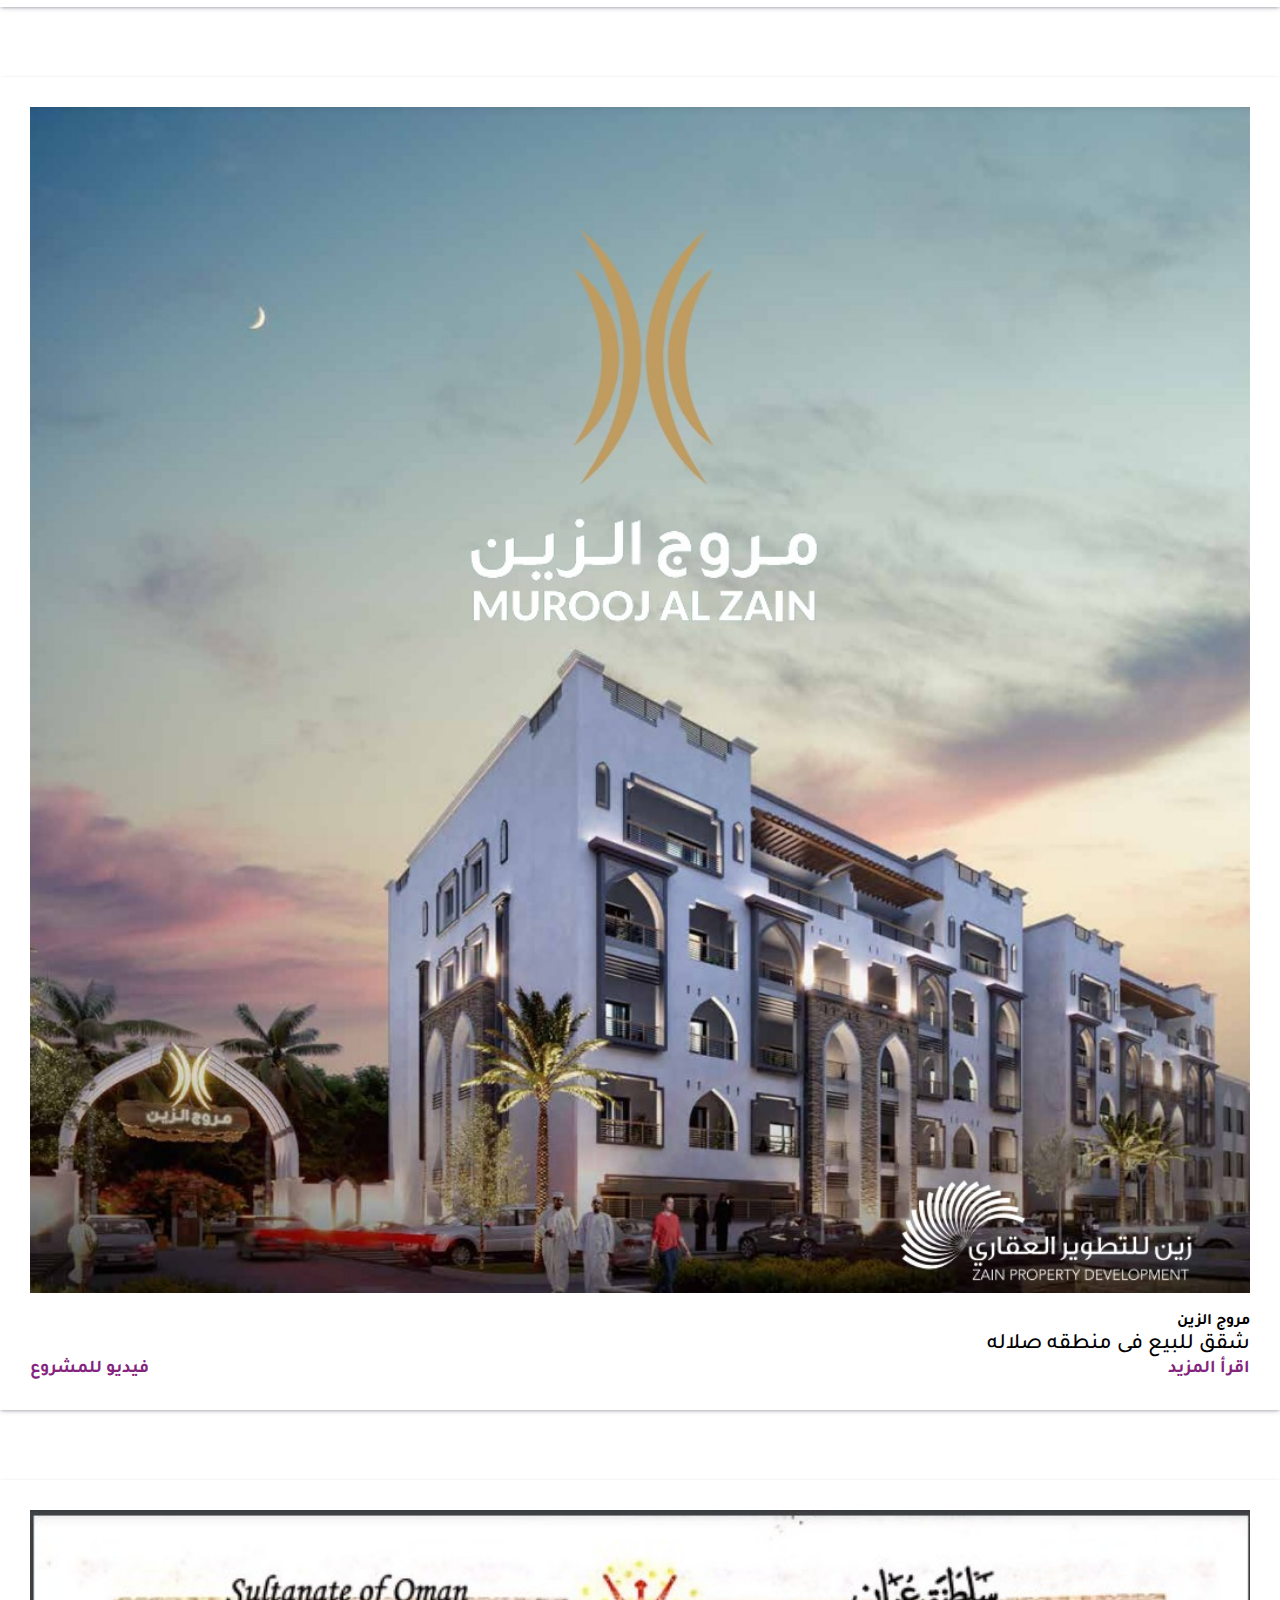
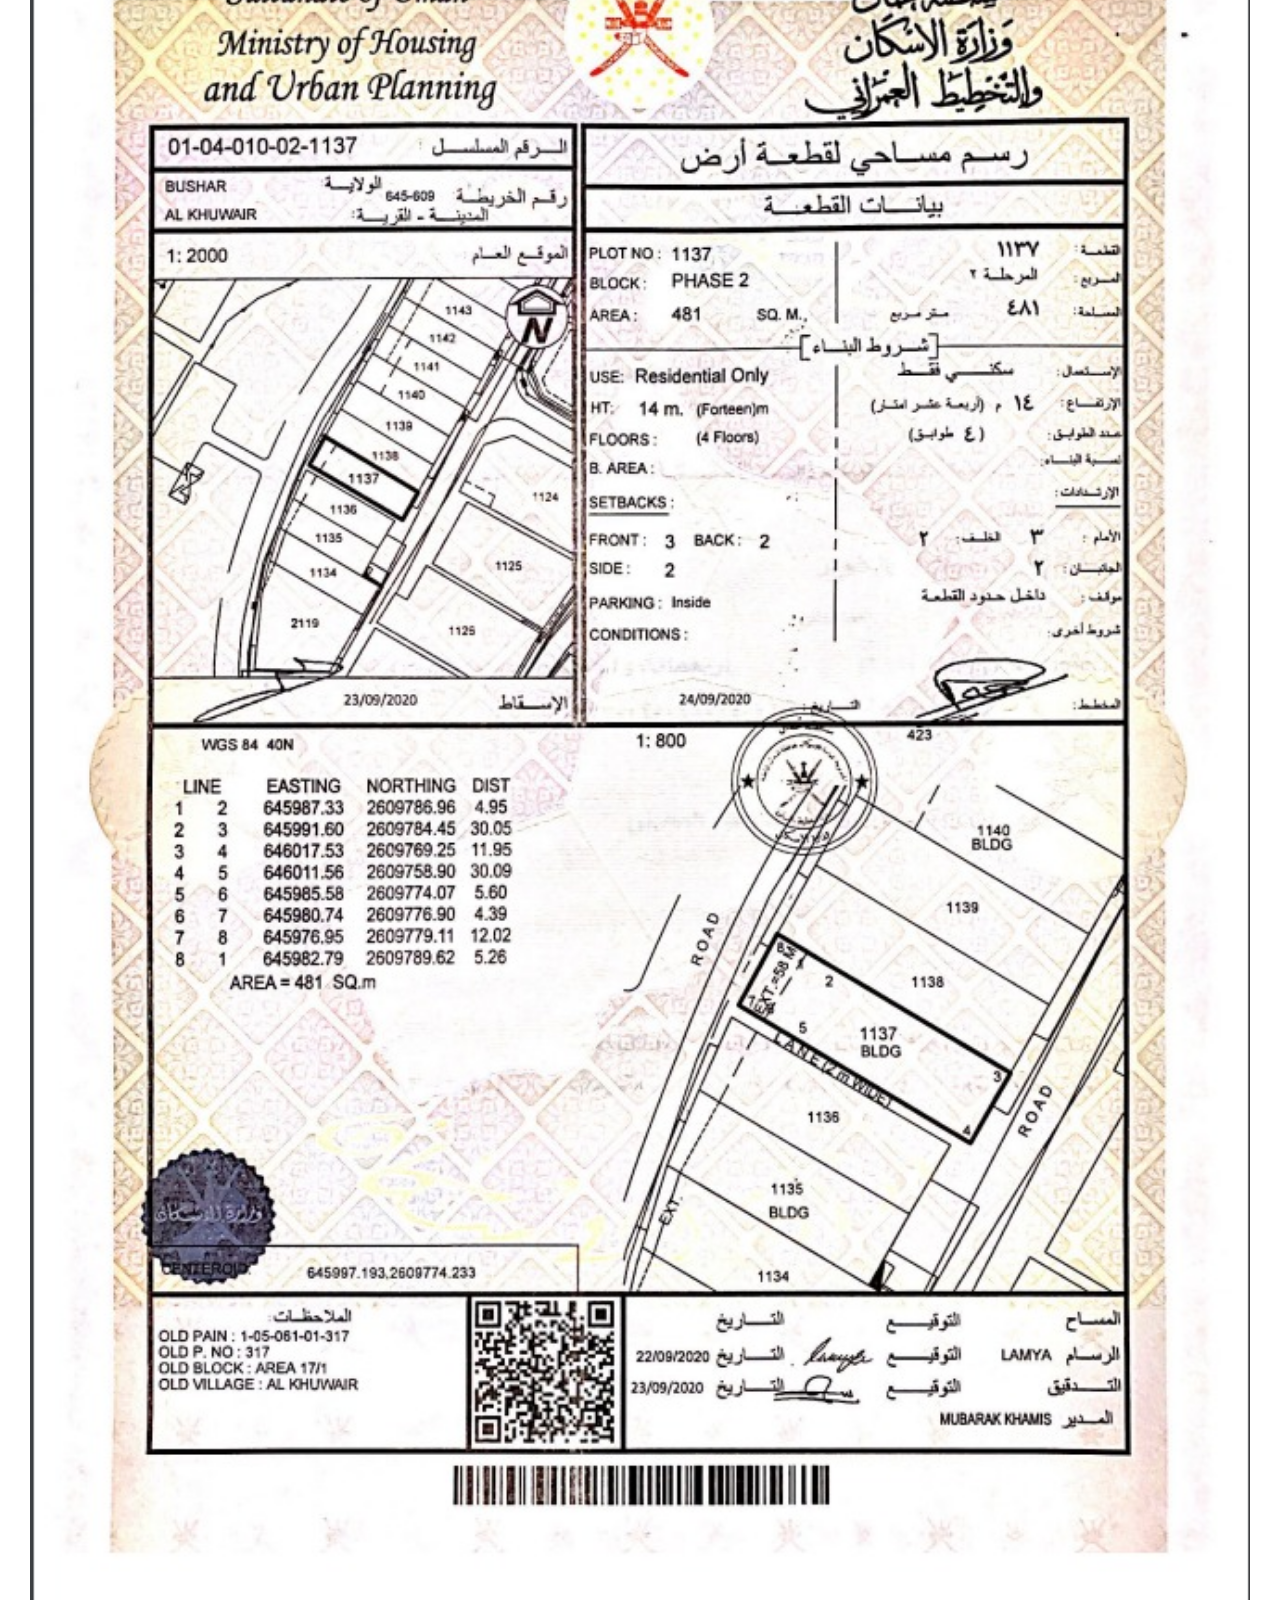
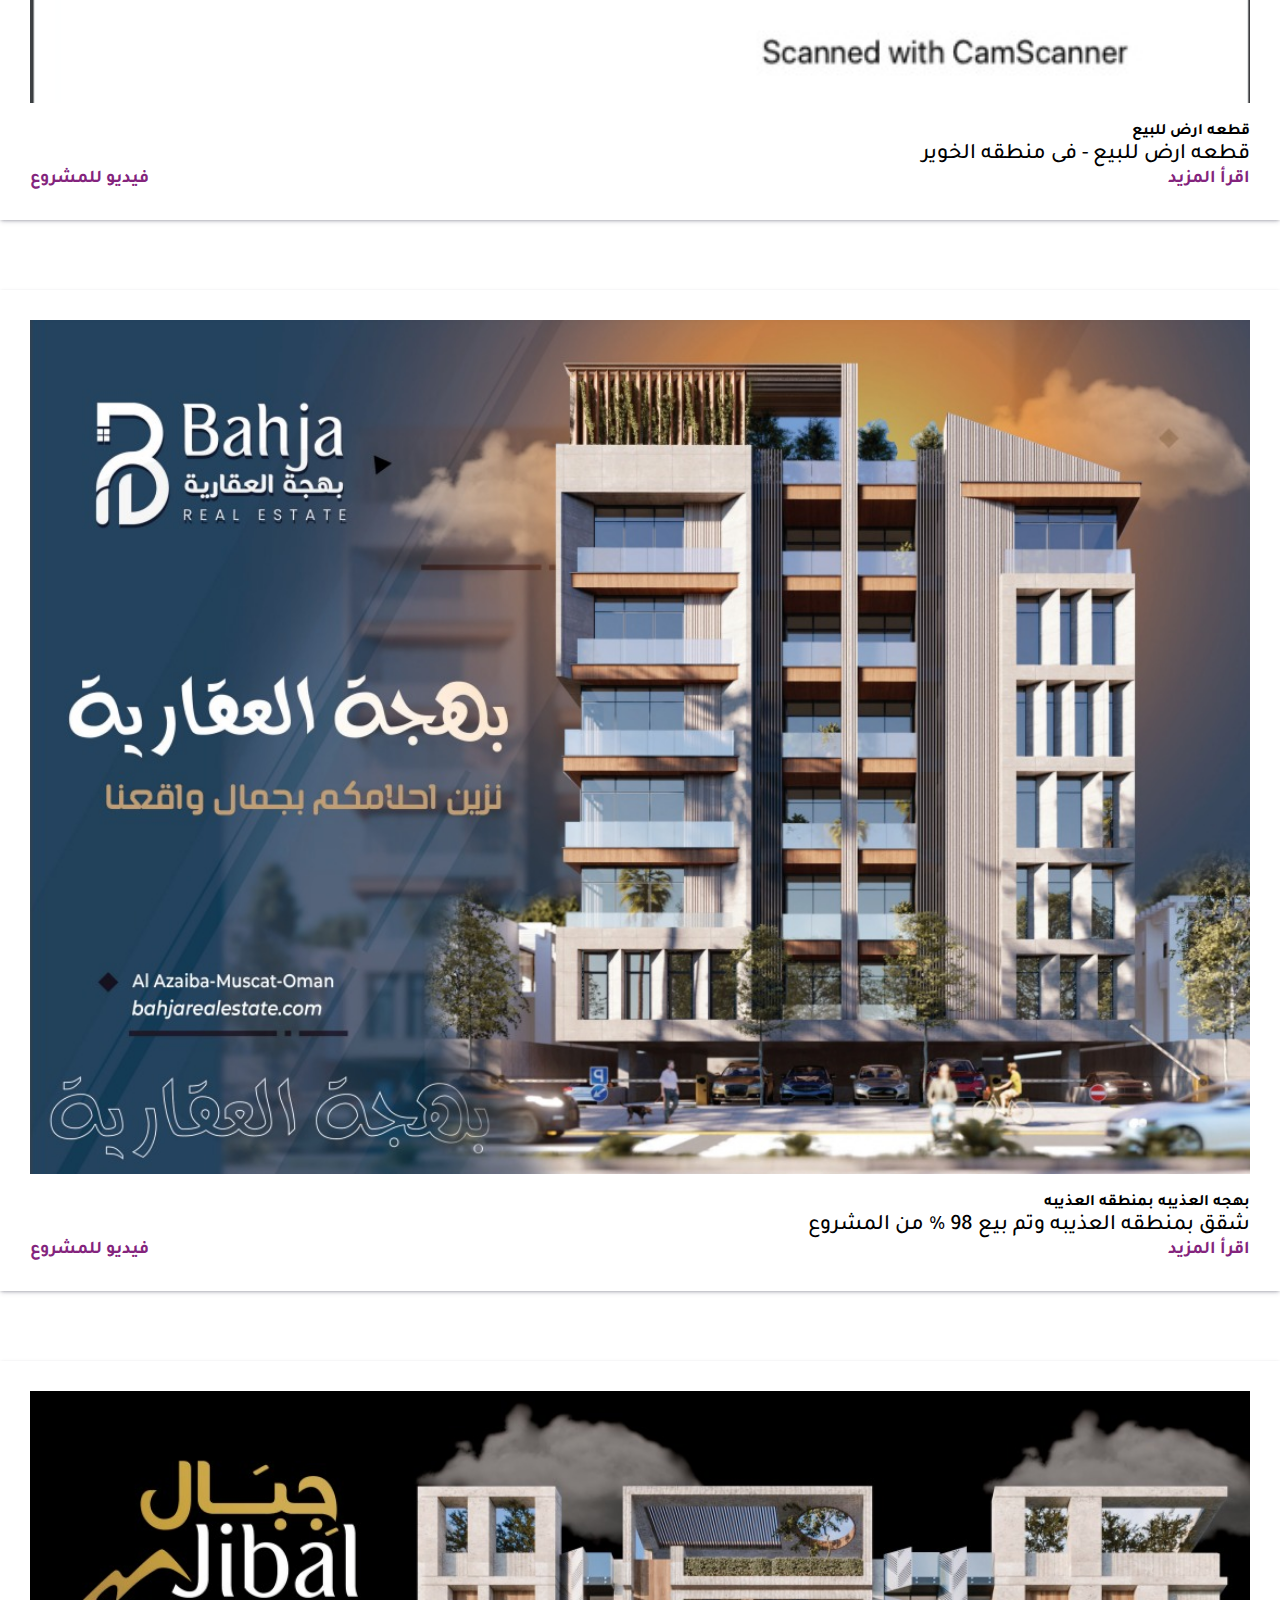
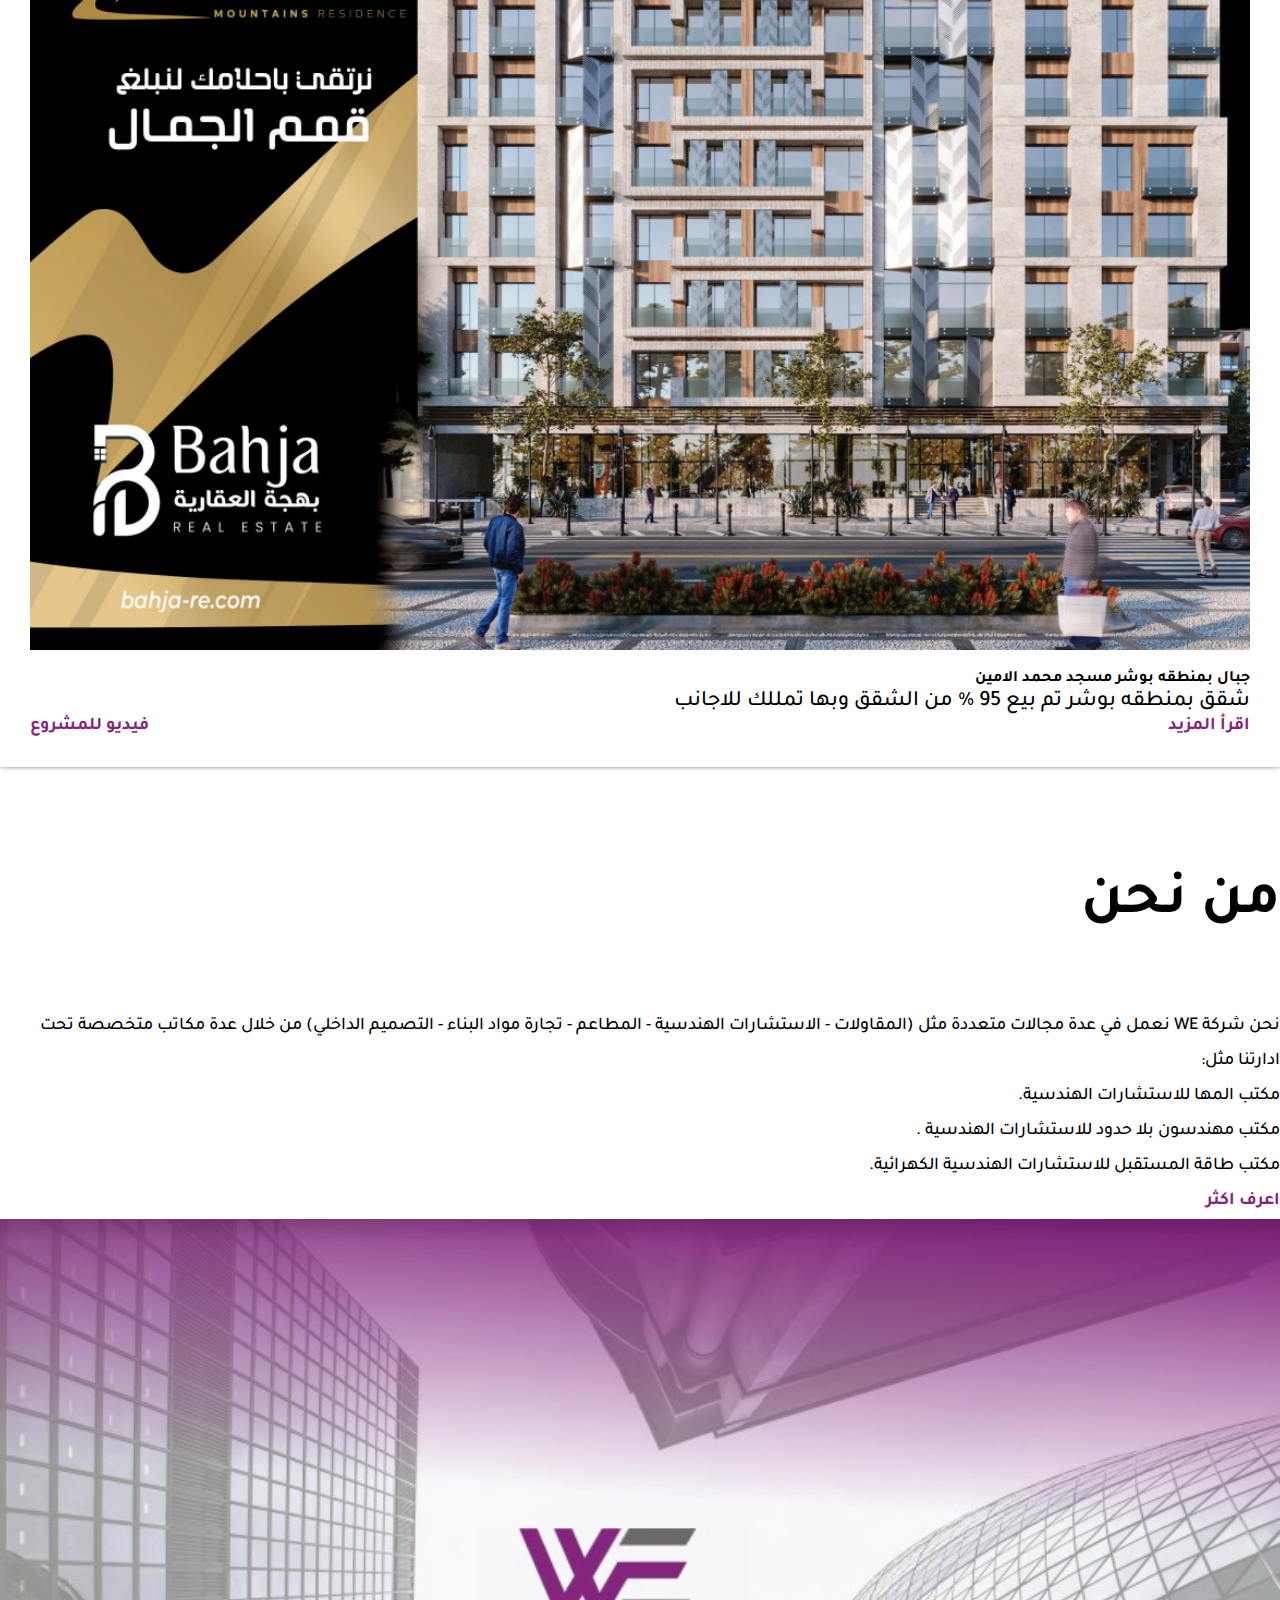
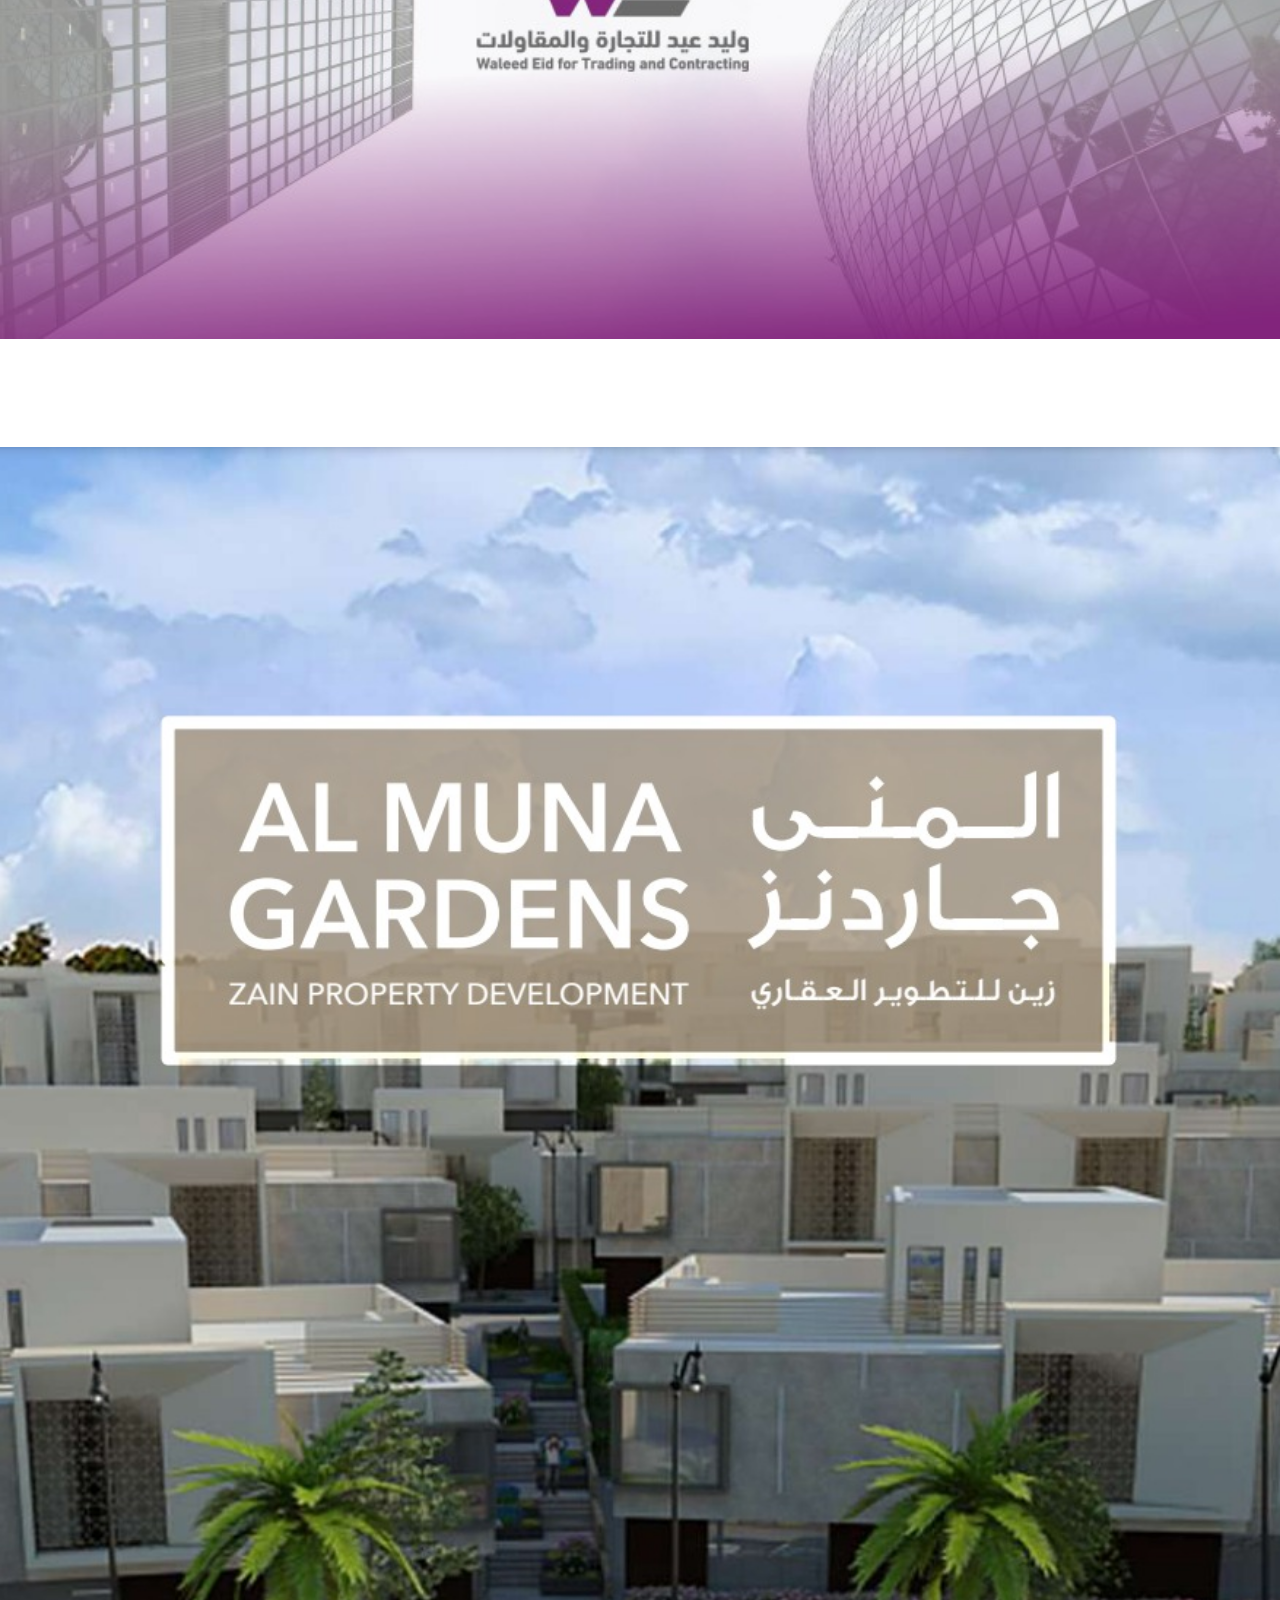
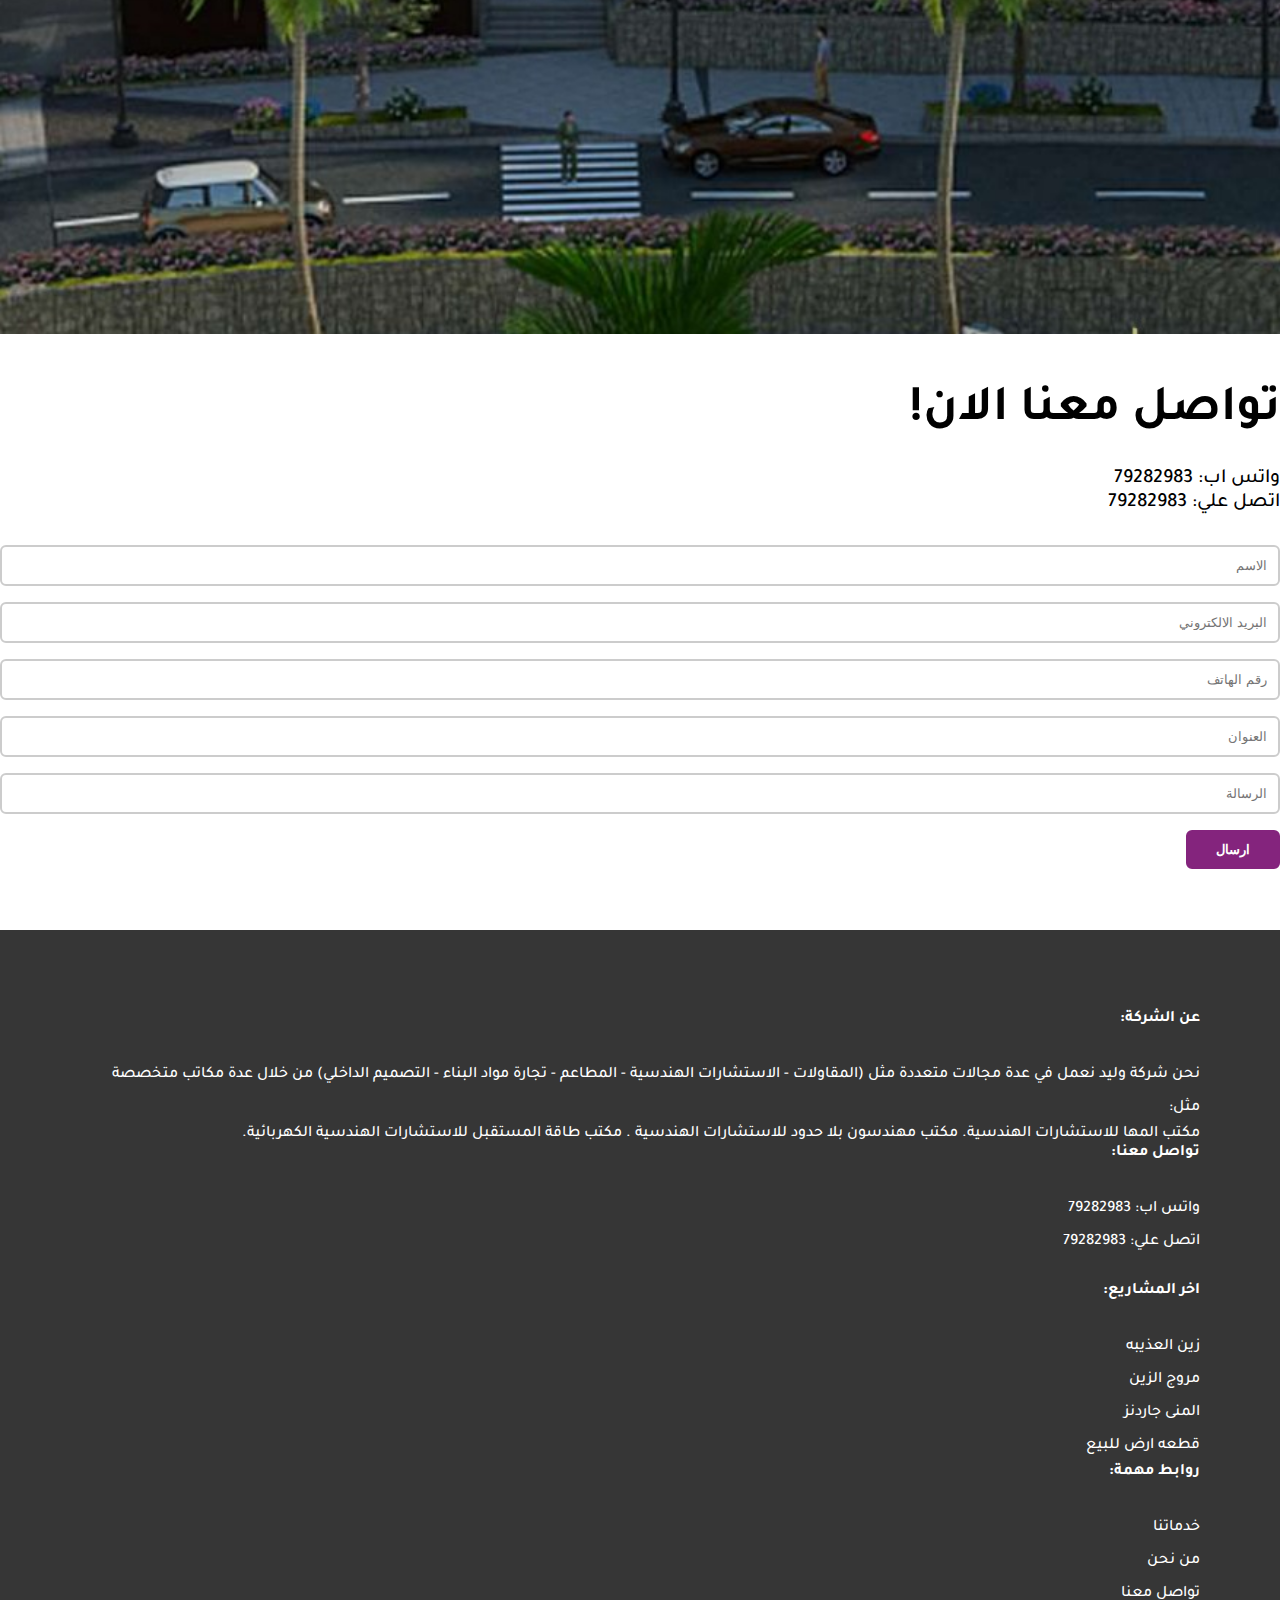
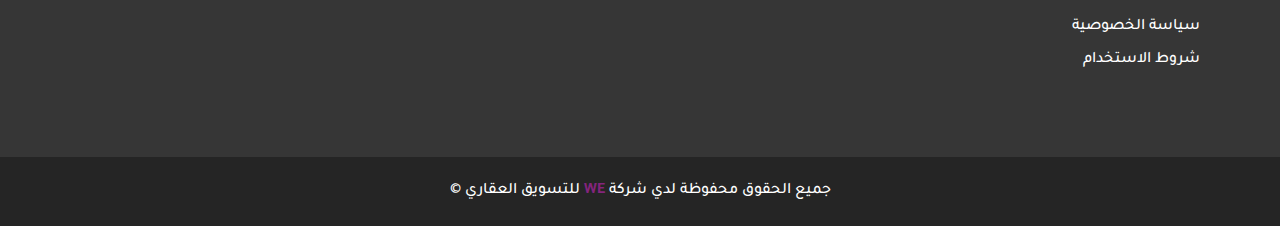
==== commit dd965355: "Add Features" ====
--- a/index.html
+++ b/index.html
@@ -9,149 +9,157 @@
     <link rel="stylesheet" href="https://cdn.jsdelivr.net/npm/bootstrap@4.6.1/dist/css/bootstrap.min.css" integrity="sha384-zCbKRCUGaJDkqS1kPbPd7TveP5iyJE0EjAuZQTgFLD2ylzuqKfdKlfG/eSrtxUkn" crossorigin="anonymous"/>
     <title>We Real Estate</title>
   </head>
-</html>
-<body> 
-  <div class="nav-div"> 
-    <div class="logo"><img src="imgs/logo_4_11zon.jpeg" alt=""/></div><i class="fa-solid fa-bars"></i>
-    <div class="nav-items">
-      <ul> 
-        <li><a href="#الرئيسية" data-link="الرئيسية">الرئيسية</a></li>
-        <li><a href="#خدماتنا" data-link="خدماتنا">خدماتنا</a></li>
-        <li><a href="#من نحن" data-link="من نحن">من نحن</a></li>
-        <li><a href="#تواصل معنا" data-link="تواصل معنا">تواصل معنا</a></li>
-      </ul>
-    </div>
-  </div>
-  <div class="home" id="الرئيسية">
-    <div class="overlay"></div>
-    <div class="home-content"> 
-      <h1>WE Real Estate</h1>
-      <p>WE هي شركة للتسويق العقاري و لبيع العقارات و الفيلل</p>
-      <div class="contact"> 
-        <button><a href="#تواصل معنا">تواصل معنا </a></button>
+  <body> 
+    <div class="nav-div"> 
+      <div class="logo"><a href="index.html"><img src="imgs/logo_4_11zon.jpeg" alt=""/></a></div><i class="fa-solid fa-bars"></i>
+      <div class="nav-items">
+        <ul> 
+          <li><a href="#الرئيسية" data-link="الرئيسية">الرئيسية</a></li>
+          <li><a href="#خدماتنا" data-link="خدماتنا">خدماتنا</a></li>
+          <li><a href="#من نحن" data-link="من نحن">من نحن</a></li>
+          <li><a href="#تواصل معنا" data-link="تواصل معنا">تواصل معنا</a></li>
+        </ul>
       </div>
     </div>
-  </div>
-  <div class="services" id="خدماتنا">
-    <div class="container">
-      <div class="services-content"> 
-        <div class="heading"> 
-          <p>ماذا يمكننا تقديمة لك</p>
-          <h1>خدمات نقدمها لك</h1>
+    <div class="home section" id="الرئيسية">
+      <div class="overlay"></div>
+      <div class="home-content"> 
+        <h1>WE Real Estate</h1>
+        <p>هي شركة للتسويق العقاري (لبيع و شراء العقارات)</p>
+        <div class="contact"> 
+          <button><a href="#تواصل معنا">تواصل معنا </a></button>
         </div>
-        <div class="row">
-          <div class="col-md-12 srv-box"><img src="imgs/sr3_8_11zon.jpeg" alt=""/>
-            <div class="srv-box-content"> 
-              <h4>المنى جاردنز</h4>
-              <p>مشروع المني جاردنز بمنطقة المني فيلل فخمة بحمام سباحة</p>
-              <div class="srv-box-links"> <a href="imgs/ALMUNA-GARDENS-BROCHUREcompressed-1compressed-1.pdf">اقرأ المزيد </a><a class="video">فيديو للمشروع </a></div>
+      </div>
+    </div>
+    <div class="services section" id="خدماتنا">
+      <div class="container">
+        <div class="services-content"> 
+          <div class="heading"> 
+            <p>ماذا يمكننا تقديمة لك</p>
+            <h1>خدمات نقدمها لك</h1>
+          </div>
+          <div class="row">
+            <div class="col-md-12 srv-box"><img src="imgs/sr3_8_11zon.jpeg" alt=""/>
+              <div class="srv-box-content"> 
+                <h4>المنى جاردنز</h4>
+                <p>مشروع المني جاردنز بمنطقة المني فيلل فخمة بحمام سباحة</p>
+                <div class="srv-box-links"> <a href="imgs/ALMUNA-GARDENS-BROCHUREcompressed-1compressed-1.pdf">اقرأ المزيد </a><a class="video">
+                    فيديو للمشروع<i class="fa-solid fa-circle-play"></i></a></div>
+              </div>
             </div>
-          </div>
-          <div class="col-md-12 srv-box"><img src="imgs/sr2_7_11zon.jpeg" alt=""/>
-            <div class="srv-box-content"> 
-              <h4>زين العذيبه </h4>
-              <p>شقق فخمة بمنطقة العذيبة</p>
-              <div class="srv-box-links"> <a href="imgs/brochure-3compressed.pdf">اقرأ المزيد </a><a class="video">فيديو للمشروع </a></div>
+            <div class="col-md-12 srv-box"><img src="imgs/sr2_7_11zon.jpeg" alt=""/>
+              <div class="srv-box-content"> 
+                <h4>زين العذيبه </h4>
+                <p>شقق فخمة بمنطقة العذيبة</p>
+                <div class="srv-box-links"> <a href="imgs/brochure-3compressed.pdf">اقرأ المزيد </a><a class="video">
+                    فيديو للمشروع<i class="fa-solid fa-circle-play"></i></a></div>
+              </div>
             </div>
-          </div>
-          <div class="col-md-12 srv-box"><img src="imgs/sr1_6_11zon.jpeg" alt=""/>
-            <div class="srv-box-content"> 
-              <h4>مروج الزين</h4>
-              <p> شقق للبيع فى منطقه صلاله</p>
-              <div class="srv-box-links"> <a href="imgs/MUROOJ-ZAIN-Bro1.pdf">اقرأ المزيد </a><a class="video">فيديو للمشروع </a></div>
+            <div class="col-md-12 srv-box"><img src="imgs/sr1_6_11zon.jpeg" alt=""/>
+              <div class="srv-box-content"> 
+                <h4>مروج الزين</h4>
+                <p> شقق للبيع فى منطقه صلاله</p>
+                <div class="srv-box-links"> <a href="imgs/MUROOJ-ZAIN-Bro1.pdf">اقرأ المزيد </a><a class="video">
+                    فيديو للمشروع<i class="fa-solid fa-circle-play"></i></a></div>
+              </div>
             </div>
-          </div>
-          <div class="col-md-12 srv-box"><img src="imgs/bb3_1_11zon.jpeg" alt=""/>
-            <div class="srv-box-content"> 
-              <h4>قطعه ارض للبيع</h4>
-              <p>قطعه ارض للبيع - فى منطقه الخوير </p>
-              <div class="srv-box-links"> <a href="imgs/CamScanner-10-04-2020-15.05.50.pdf">اقرأ المزيد </a><a class="video">فيديو للمشروع </a></div>
+            <div class="col-md-12 srv-box"><img src="imgs/bb3_1_11zon.jpeg" alt=""/>
+              <div class="srv-box-content"> 
+                <h4>قطعه ارض للبيع</h4>
+                <p>قطعه ارض للبيع - فى منطقه الخوير </p>
+                <div class="srv-box-links"> <a href="imgs/CamScanner-10-04-2020-15.05.50.pdf">اقرأ المزيد </a><a class="video">
+                    فيديو للمشروع<i class="fa-solid fa-circle-play"></i></a></div>
+              </div>
             </div>
-          </div>
-          <div class="col-md-12 srv-box"><img src="imgs/بهجة_12.jpeg" alt=""/>
-            <div class="srv-box-content"> 
-              <h4>بهجه العذيبه بمنطقه العذيبه</h4>
-              <p>شقق بمنطقه العذيبه وتم بيع 98 % من المشروع</p>
-              <div class="srv-box-links"> <a href="imgs/portfolio-1.pdf">اقرأ المزيد </a><a class="video">فيديو للمشروع </a></div>
+            <div class="col-md-12 srv-box"><img src="imgs/بهجة_12.jpeg" alt=""/>
+              <div class="srv-box-content"> 
+                <h4>بهجه العذيبه بمنطقه العذيبه</h4>
+                <p>شقق بمنطقه العذيبه وتم بيع 98 % من المشروع</p>
+                <div class="srv-box-links"> <a href="imgs/portfolio-1.pdf">اقرأ المزيد </a><a class="video">
+                    فيديو للمشروع<i class="fa-solid fa-circle-play"></i></a></div>
+              </div>
             </div>
-          </div>
-          <div class="col-md-12 srv-box"><img src="imgs/جبال_13.jpeg" alt=""/>
-            <div class="srv-box-content"> 
-              <h4>جبال بمنطقه بوشر مسجد محمد الامين</h4>
-              <p>شقق بمنطقه بوشر تم بيع 95 % من الشقق وبها تمللك للاجانب</p>
-              <div class="srv-box-links"> <a href="imgs/portfolio-3.pdf">اقرأ المزيد </a><a class="video">فيديو للمشروع </a></div>
+            <div class="col-md-12 srv-box"><img src="imgs/جبال_13.jpeg" alt=""/>
+              <div class="srv-box-content"> 
+                <h4>جبال بمنطقه بوشر مسجد محمد الامين</h4>
+                <p>شقق بمنطقه بوشر تم بيع 95 % من الشقق وبها تمللك للاجانب</p>
+                <div class="srv-box-links"> <a href="imgs/portfolio-3.pdf">اقرأ المزيد </a><a class="video">
+                    فيديو للمشروع<i class="fa-solid fa-circle-play"></i></a></div>
+              </div>
             </div>
           </div>
         </div>
       </div>
     </div>
-  </div>
-  <div class="about container" id="من نحن">
-    <div class="row"> 
-      <div class="about-content col-lg-6 col-sm-12">
-        <h1>من نحن</h1>
-        <p><br/>نحن شركة وليد نعمل في عدة مجالات متعددة مثل (المقاولات - الاستشارات الهندسية - المطاعم - تجارة مواد البناء - التصميم الداخلي) من خلال عدة مكاتب متخصصة مثل:<br/> مكتب المها للاستشارات الهندسية. <br/> مكتب مهندسون بلا حدود للاستشارات الهندسية .<br/> مكتب طاقة المستقبل للاستشارات الهندسية الكهرائية.</p>
-        <p><a href="imgs/بروفال-تفاعلي22.pdf">اعرف اكثر </a></p>
-      </div>
-      <div class="about-img col-lg-6 col-sm-12"><img src="imgs/whous_10_11zon.jpeg" alt=""/></div>
-    </div>
-  </div>
-  <div class="team container" id="فريق العمل"></div>
-  <div class="contact-section container" id="تواصل معنا">
-    <div class="row">  
-      <div class="form-img col-lg-6 col-sm-12"><img src="imgs/gardens_2_11zon.jpeg" alt=""/></div>
-      <div class="form col-lg-6 col-sm-12">
-        <div class="heading"> 
-          <h1>تواصل معنا الان!</h1>
-          <p>واتس اب: 79282983 </p>
-          <p>اتصل علي: 79282983 </p>
+    <div class="about container section" id="من نحن">
+      <div class="row"> 
+        <div class="about-content col-lg-6 col-sm-12">
+          <h1>من نحن</h1>
+          <p><br/>نحن شركة WE نعمل في عدة مجالات متعددة مثل (المقاولات - الاستشارات الهندسية - المطاعم - تجارة مواد البناء - التصميم الداخلي) من خلال عدة مكاتب متخصصة تحت ادارتنا مثل:<br/> مكتب المها للاستشارات الهندسية. <br/> مكتب مهندسون بلا حدود للاستشارات الهندسية .<br/> مكتب طاقة المستقبل للاستشارات الهندسية الكهرائية.</p>
+          <p><a href="imgs/بروفال-تفاعلي22.pdf">اعرف اكثر </a></p>
         </div>
-        <form action="https://formsubmit.co/w.eid@orixoman.com" method="POST" required="required"> 
-          <input type="text" placeholder="الاسم" name="name" required="required"/>
-          <input type="email" placeholder="البريد الالكتروني" name="email" required="required"/>
-          <input type="tel" placeholder="رقم الهاتف" name="phone" required="required"/>
-          <input type="text" placeholder="العنوان" name="subject" required="required"/>
-          <input type="message" placeholder="الرسالة" name="message" required="required"/>
-          <button type="submit">ارسال</button>
-        </form>
+        <div class="about-img col-lg-6 col-sm-12"><img src="imgs/whous_10_11zon.jpeg" alt=""/></div>
       </div>
     </div>
-  </div>
-  <footer> 
-    <div class="container">
-      <div class="row"> 
-        <div class="col-lg-3 col-md-6 col-sm-12 foot-box"> 
-          <h4>عن الشركة:</h4>
-          <p>نحن شركة وليد نعمل في عدة مجالات متعددة مثل (المقاولات - الاستشارات الهندسية - المطاعم - تجارة مواد البناء - التصميم الداخلي) من خلال عدة مكاتب متخصصة مثل:</p>مكتب المها للاستشارات الهندسية.
-          مكتب مهندسون بلا حدود للاستشارات الهندسية .
-          مكتب طاقة المستقبل للاستشارات الهندسية الكهرائية.
-        </div>
-        <div class="col-lg-3 col-md-6 col-sm-12 foot-box"> 
-          <h4>تواصل معنا: </h4>
-          <p><a href="https://api.whatsapp.com/send?phone=+96879282983&amp;text=We Real Estate">واتس اب: 79282983                    </a></p>
-          <p><a href="tel:+96879282983">اتصل علي: 79282983</a></p>
-        </div>
-        <div class="col-lg-3 col-md-6 col-sm-12 foot-box"> 
-          <h4>اخر المشاريع:</h4>
-          <p><a href="https://drive.google.com/file/d/1Ru7oEbXsmyxgmiTvWU6X0ptlwWeqWxnp/view?usp=sharing">زين العذيبه</a></p>
-          <p><a href="https://drive.google.com/file/d/1PaqVr5Qzjx2vLZrUm6vl0oh4TegUi70x/view?usp=sharing">مروج الزين</a></p>
-          <p><a href="https://drive.google.com/file/d/1AcNN4-7AFU0YBIr0f4gXQZPN4NgMopxK/view?usp=sharing">المنى جاردنز</a></p>
-          <p><a href="https://drive.google.com/file/d/19x10w6tkzTAj8m93NtObUZ5gUJwxxB0v/view?usp=sharing">قطعه ارض للبيع</a></p>
-        </div>
-        <div class="col-lg-3 col-md-6 col-sm-12 foot-box">
-          <h4>روابط مهمة:</h4>
-          <p><a href="#خدماتنا">خدماتنا</a></p>
-          <p><a href="#من نحن">من نحن</a></p>
-          <p><a href="#تواصل معنا">تواصل معنا</a></p>
+    <div class="contact-section section container" id="تواصل معنا">
+      <div class="row">  
+        <div class="form-img col-lg-6 col-sm-12"><img src="imgs/gardens_2_11zon.jpeg" alt=""/></div>
+        <div class="form col-lg-6 col-sm-12">
+          <div class="heading"> 
+            <h1>تواصل معنا الان!</h1>
+            <p>واتس اب: 79282983 </p>
+            <p>اتصل علي: 79282983 </p>
+          </div>
+          <form action="https://formsubmit.co/w.eid@orixoman.com" method="POST" required="required"> 
+            <input type="text" placeholder="الاسم" name="name" required="required"/>
+            <input type="email" placeholder="البريد الالكتروني" name="email" required="required"/>
+            <input type="tel" placeholder="رقم الهاتف" name="phone" required="required"/>
+            <input type="text" placeholder="العنوان" name="subject" required="required"/>
+            <input type="message" placeholder="الرسالة" name="message" required="required"/>
+            <button type="submit">ارسال</button>
+          </form>
         </div>
       </div>
     </div>
-  </footer>
-  <div class="copyrights"> 
-    <p>جميع الحقوق محفوظة لدي شركة <span>WE</span>  للتسويق العقاري ©</p>
-  </div>
-  <div class="wts btn"> <a href="https://api.whatsapp.com/send?phone=+96879282983&amp;text=We Real Estate"><img src="imgs/whatsapp_9_11zon.jpeg" alt=""/></a></div>
-  <script src="https://cdn.jsdelivr.net/npm/jquery@3.5.1/dist/jquery.slim.min.js" integrity="sha384-DfXdz2htPH0lsSSs5nCTpuj/zy4C+OGpamoFVy38MVBnE+IbbVYUew+OrCXaRkfj" crossorigin="anonymous"></script>
-  <script src="https://cdn.jsdelivr.net/npm/bootstrap@4.6.1/dist/js/bootstrap.bundle.min.js" integrity="sha384-fQybjgWLrvvRgtW6bFlB7jaZrFsaBXjsOMm/tB9LTS58ONXgqbR9W8oWht/amnpF" crossorigin="anonymous"></script>
-  <script src="js/main.js"> </script>
-</body>+    <footer> 
+      <div class="container">
+        <div class="row"> 
+          <div class="col-lg-3 col-md-6 col-sm-12 foot-box"> 
+            <h4>عن الشركة:</h4>
+            <p>نحن شركة وليد نعمل في عدة مجالات متعددة مثل (المقاولات - الاستشارات الهندسية - المطاعم - تجارة مواد البناء - التصميم الداخلي) من خلال عدة مكاتب متخصصة مثل:</p>مكتب المها للاستشارات الهندسية.
+            مكتب مهندسون بلا حدود للاستشارات الهندسية .
+            مكتب طاقة المستقبل للاستشارات الهندسية الكهربائية.
+          </div>
+          <div class="col-lg-3 col-md-6 col-sm-12 foot-box"> 
+            <h4>تواصل معنا: </h4>
+            <p><a href="https://api.whatsapp.com/send?phone=+96879282983&amp;text=We Real Estate">واتس اب: 79282983                    </a></p>
+            <p><a href="tel:+96879282983">اتصل علي: 79282983</a></p>
+            <div class="social-media"> <a class="facebook" href="https://www.facebook.com/orix.oman" target="_blank"> <i class="fa-brands fa-facebook"></i></a><a class="twitter" href="https://twitter.com/orixoman/" target="_blank"> <i class="fa-brands fa-twitter"></i></a><a class="instagram" href="https://www.instagram.com/orixoman/" target="_blank"> <i class="fa-brands fa-instagram"></i></a><a class="youtube" href="https://youtube.com/channel/UCcaoK43rCm0tG_uoa8_46iQ" target="_blank"> <i class="fa-brands fa-youtube"></i></a><a class="snapchat" href="https://www.snapchat.com/add/orixoman" target="_blank"> <i class="fa-brands fa-snapchat"></i></a></div>
+          </div>
+          <div class="col-lg-3 col-md-6 col-sm-12 foot-box"> 
+            <h4>اخر المشاريع:</h4>
+            <p><a href="https://drive.google.com/file/d/1Ru7oEbXsmyxgmiTvWU6X0ptlwWeqWxnp/view?usp=sharing">زين العذيبه</a></p>
+            <p><a href="https://drive.google.com/file/d/1PaqVr5Qzjx2vLZrUm6vl0oh4TegUi70x/view?usp=sharing">مروج الزين</a></p>
+            <p><a href="https://drive.google.com/file/d/1AcNN4-7AFU0YBIr0f4gXQZPN4NgMopxK/view?usp=sharing">المنى جاردنز</a></p>
+            <p><a href="https://drive.google.com/file/d/19x10w6tkzTAj8m93NtObUZ5gUJwxxB0v/view?usp=sharing">قطعه ارض للبيع</a></p>
+          </div>
+          <div class="col-lg-3 col-md-6 col-sm-12 foot-box">
+            <h4>روابط مهمة:</h4>
+            <p><a href="#خدماتنا">خدماتنا</a></p>
+            <p><a href="#من نحن">من نحن</a></p>
+            <p><a href="#تواصل معنا">تواصل معنا</a></p>
+            <p><a href="pages/privacy-policy.html">سياسة الخصوصية</a></p>
+            <p><a href="pages/term-of-use.html">شروط الاستخدام</a></p>
+          </div>
+        </div>
+      </div>
+    </footer>
+    <div class="copyrights"> 
+      <p>جميع الحقوق محفوظة لدي شركة <span>WE</span>  للتسويق العقاري ©</p>
+    </div>
+    <div class="wts btn"> <a href="https://api.whatsapp.com/send?phone=+96879282983&amp;text=We Real Estate"><img src="imgs/whatsapp_9_11zon.jpeg" alt=""/></a></div>
+    <script src="https://cdn.jsdelivr.net/npm/jquery@3.5.1/dist/jquery.slim.min.js" integrity="sha384-DfXdz2htPH0lsSSs5nCTpuj/zy4C+OGpamoFVy38MVBnE+IbbVYUew+OrCXaRkfj" crossorigin="anonymous"></script>
+    <script src="https://cdn.jsdelivr.net/npm/bootstrap@4.6.1/dist/js/bootstrap.bundle.min.js" integrity="sha384-fQybjgWLrvvRgtW6bFlB7jaZrFsaBXjsOMm/tB9LTS58ONXgqbR9W8oWht/amnpF" crossorigin="anonymous"></script>
+    <script src="js/main.js"> </script>
+  </body>
+</html>--- a/css/main.css
+++ b/css/main.css
@@ -281,6 +281,13 @@
 }
 .services .srv-box .srv-box-links a {
   cursor: pointer;
+  display: flex;
+  justify-content: space-between;
+  flex-direction: row-reverse;
+  align-items: center;
+}
+.services .srv-box .srv-box-links a i {
+  margin-left: 8px;
 }
 
 .about {
@@ -376,6 +383,26 @@
   padding: 80px;
   color: #fff;
   background-color: #363636;
+}
+footer .foot-box .social-media a {
+  margin-right: 19px;
+  font-size: 19px;
+  text-decoration: none;
+}
+footer .foot-box .social-media .facebook i {
+  color: #1877f2;
+}
+footer .foot-box .social-media .twitter i {
+  color: #00aeef;
+}
+footer .foot-box .social-media .instagram i {
+  color: #405de6;
+}
+footer .foot-box .social-media .youtube i {
+  color: #f00;
+}
+footer .foot-box .social-media .snapchat i {
+  color: #fffc00;
 }
 footer .foot-box h4 {
   margin-bottom: 30px;
@@ -479,4 +506,40 @@
   .popup .video-box video {
     width: 1000px;
   }
+}
+
+.privacy-policy {
+  margin-top: 130px;
+  text-align: right;
+}
+.privacy-policy h1 {
+  margin-bottom: 35px;
+}
+.privacy-policy .intro,
+.privacy-policy .info,
+.privacy-policy .data,
+.privacy-policy .personal-info .security,
+.privacy-policy .third-party,
+.privacy-policy .third-part-ads {
+  margin-bottom: 40px;
+}
+.privacy-policy h3 {
+  margin-bottom: 20px;
+}
+.privacy-policy li,
+.privacy-policy p {
+  line-height: 35px;
+  margin-bottom: 20px;
+}
+
+.terms-of-use {
+  margin-top: 130px;
+  text-align: right;
+}
+.terms-of-use h1 {
+  margin-bottom: 30px;
+}
+.terms-of-use ul li {
+  margin-bottom: 40px;
+  line-height: 35px;
 }/*# sourceMappingURL=main.css.map */